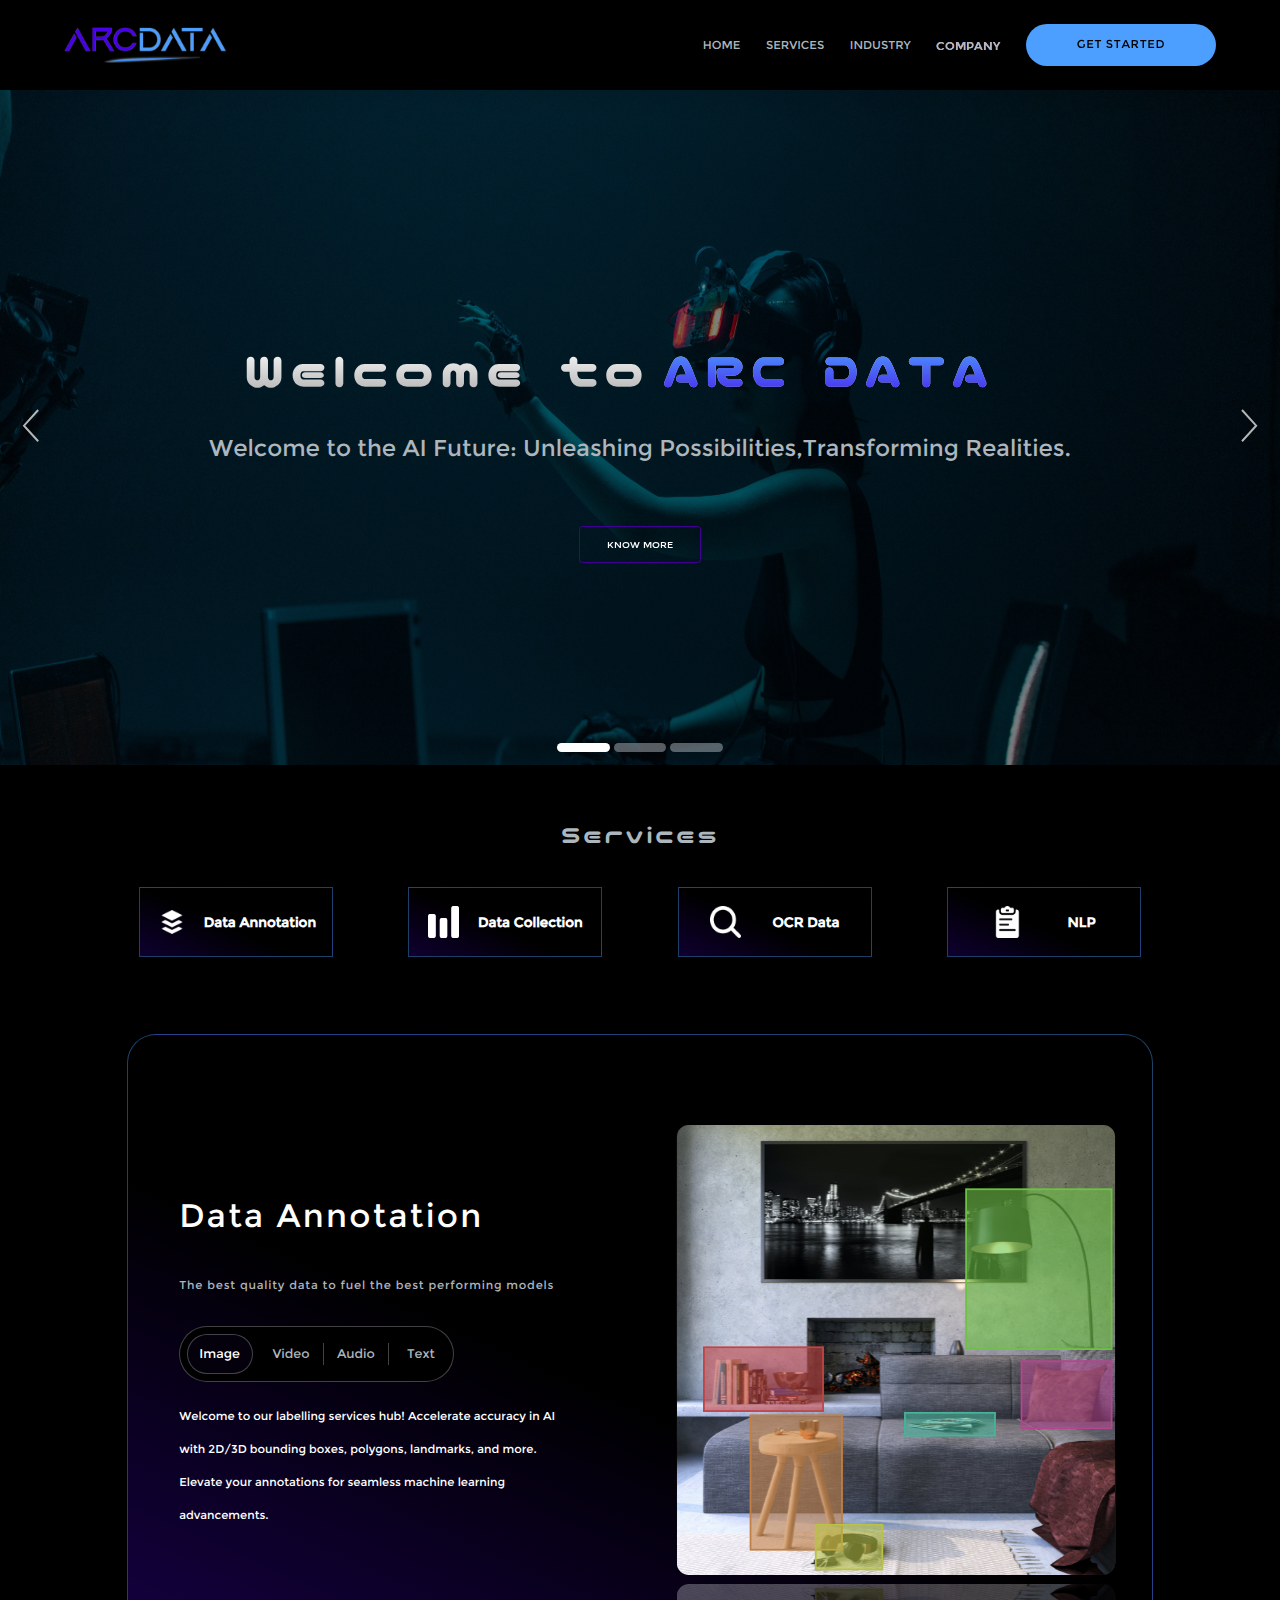
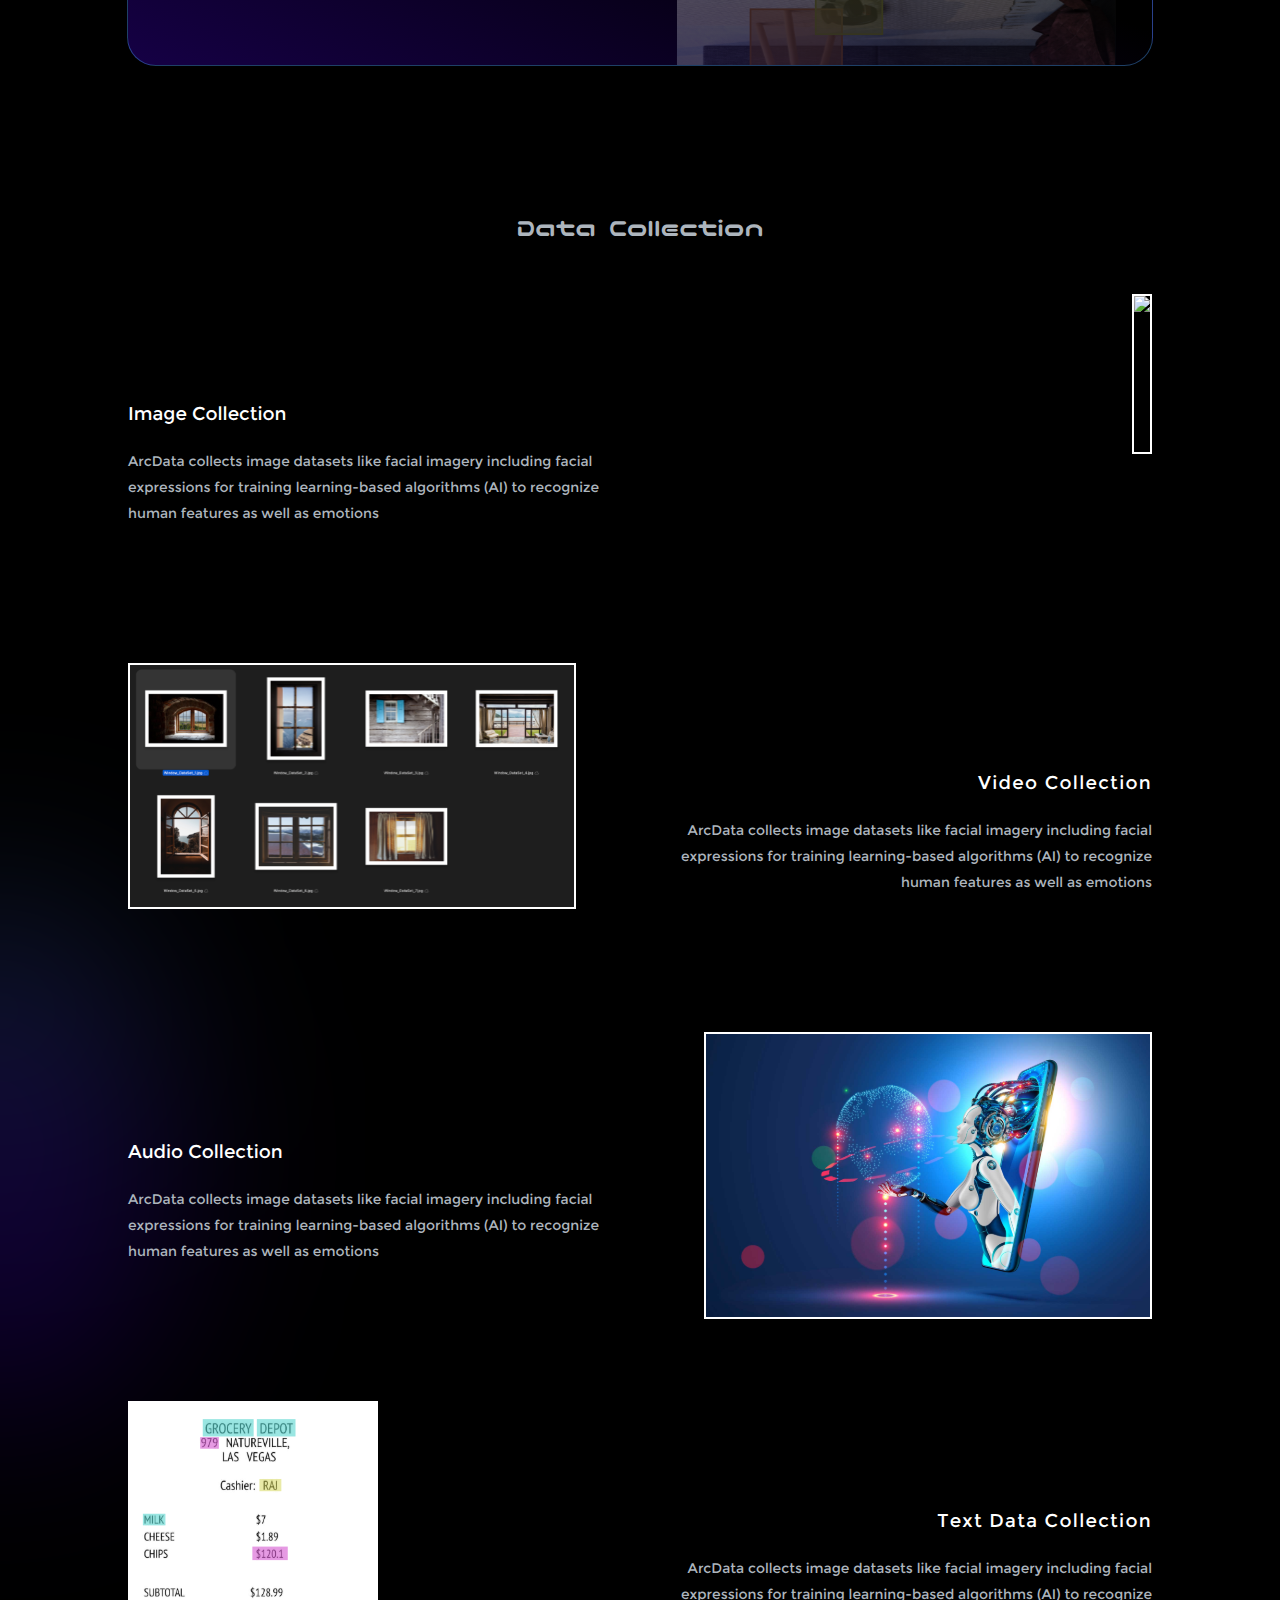
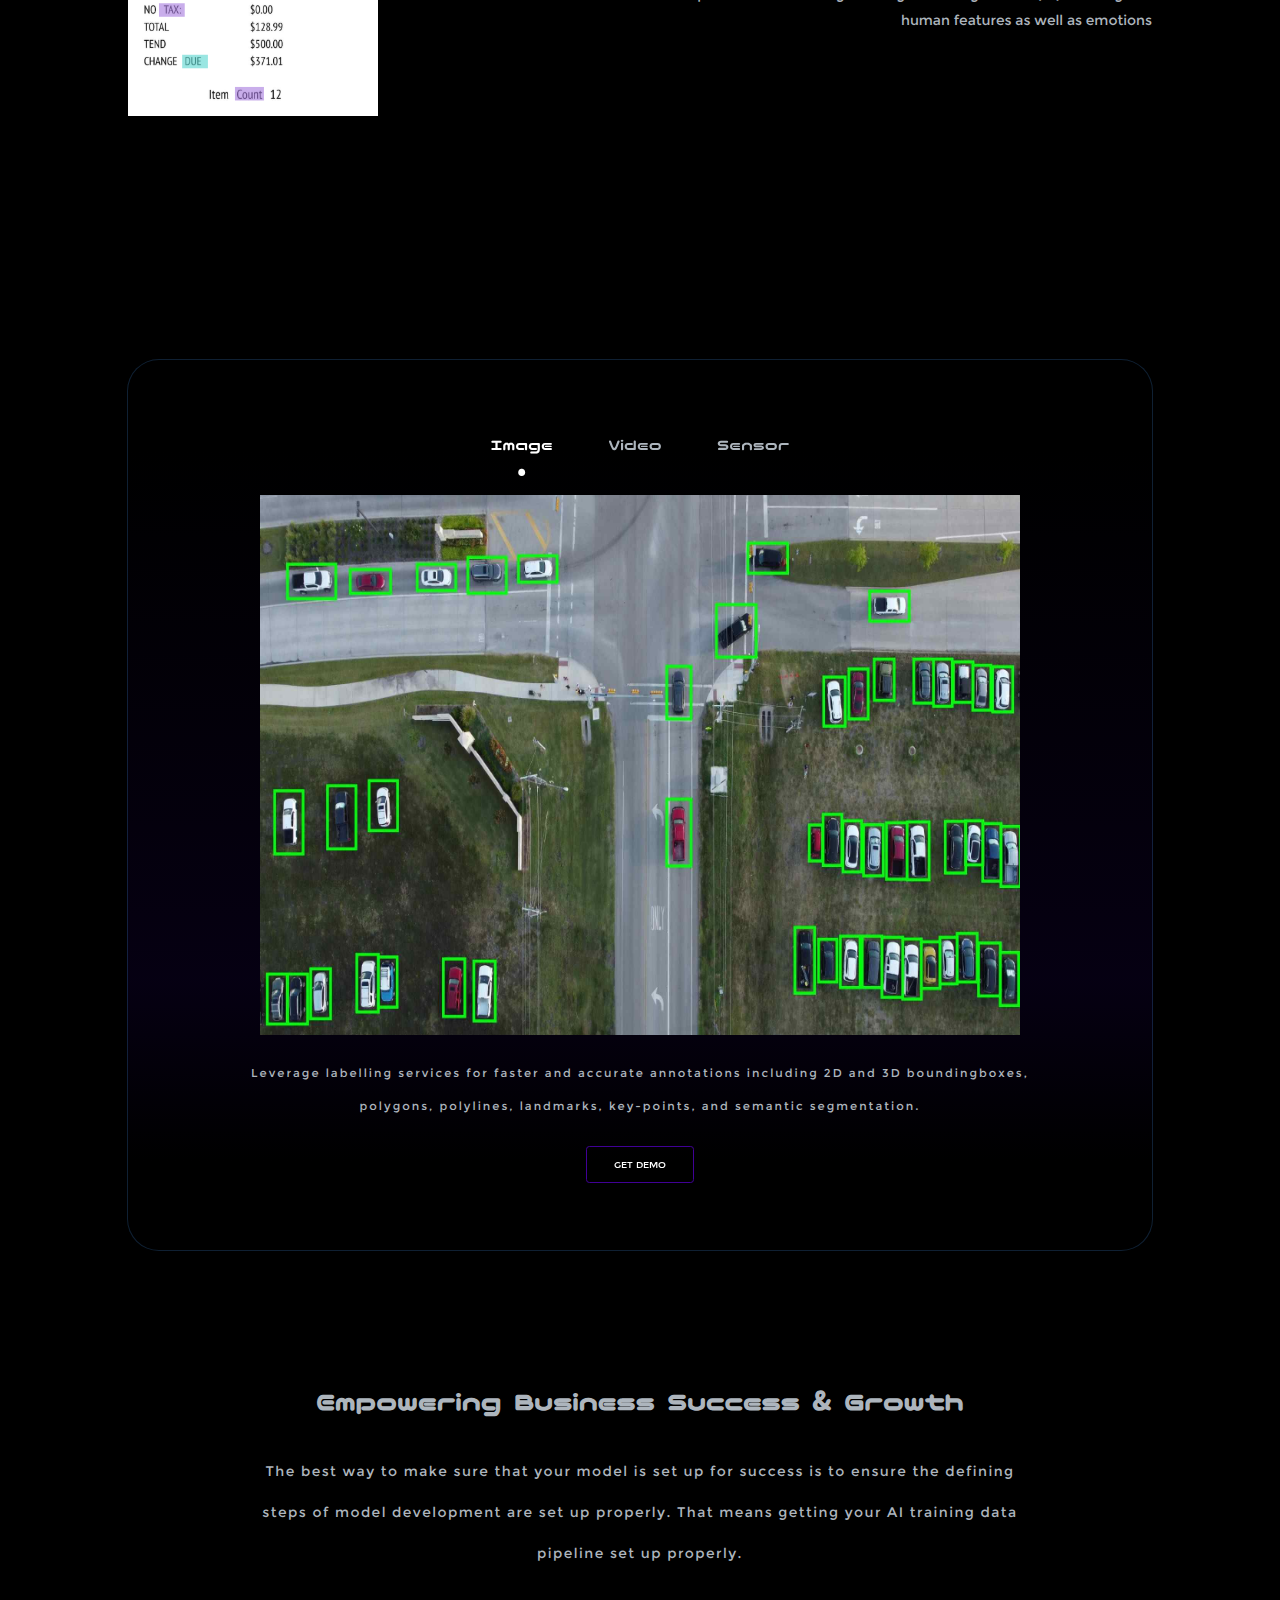
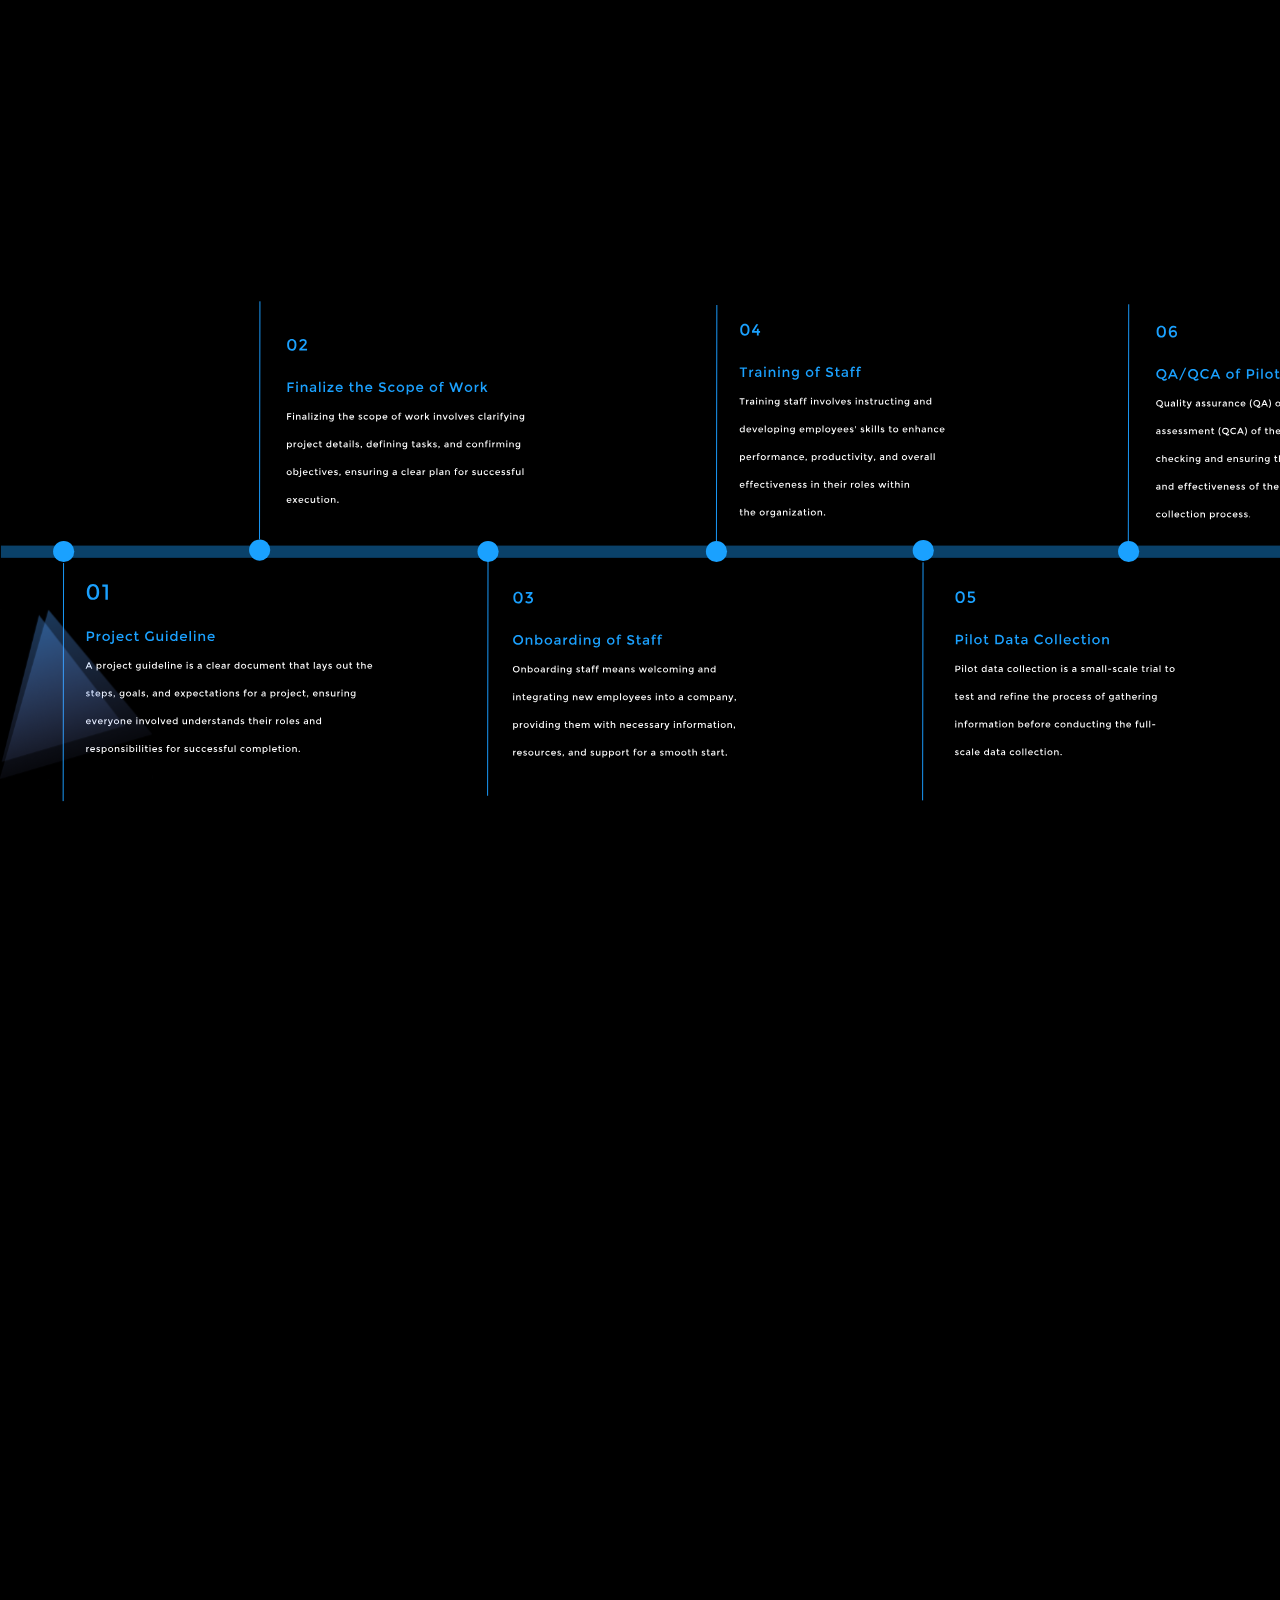
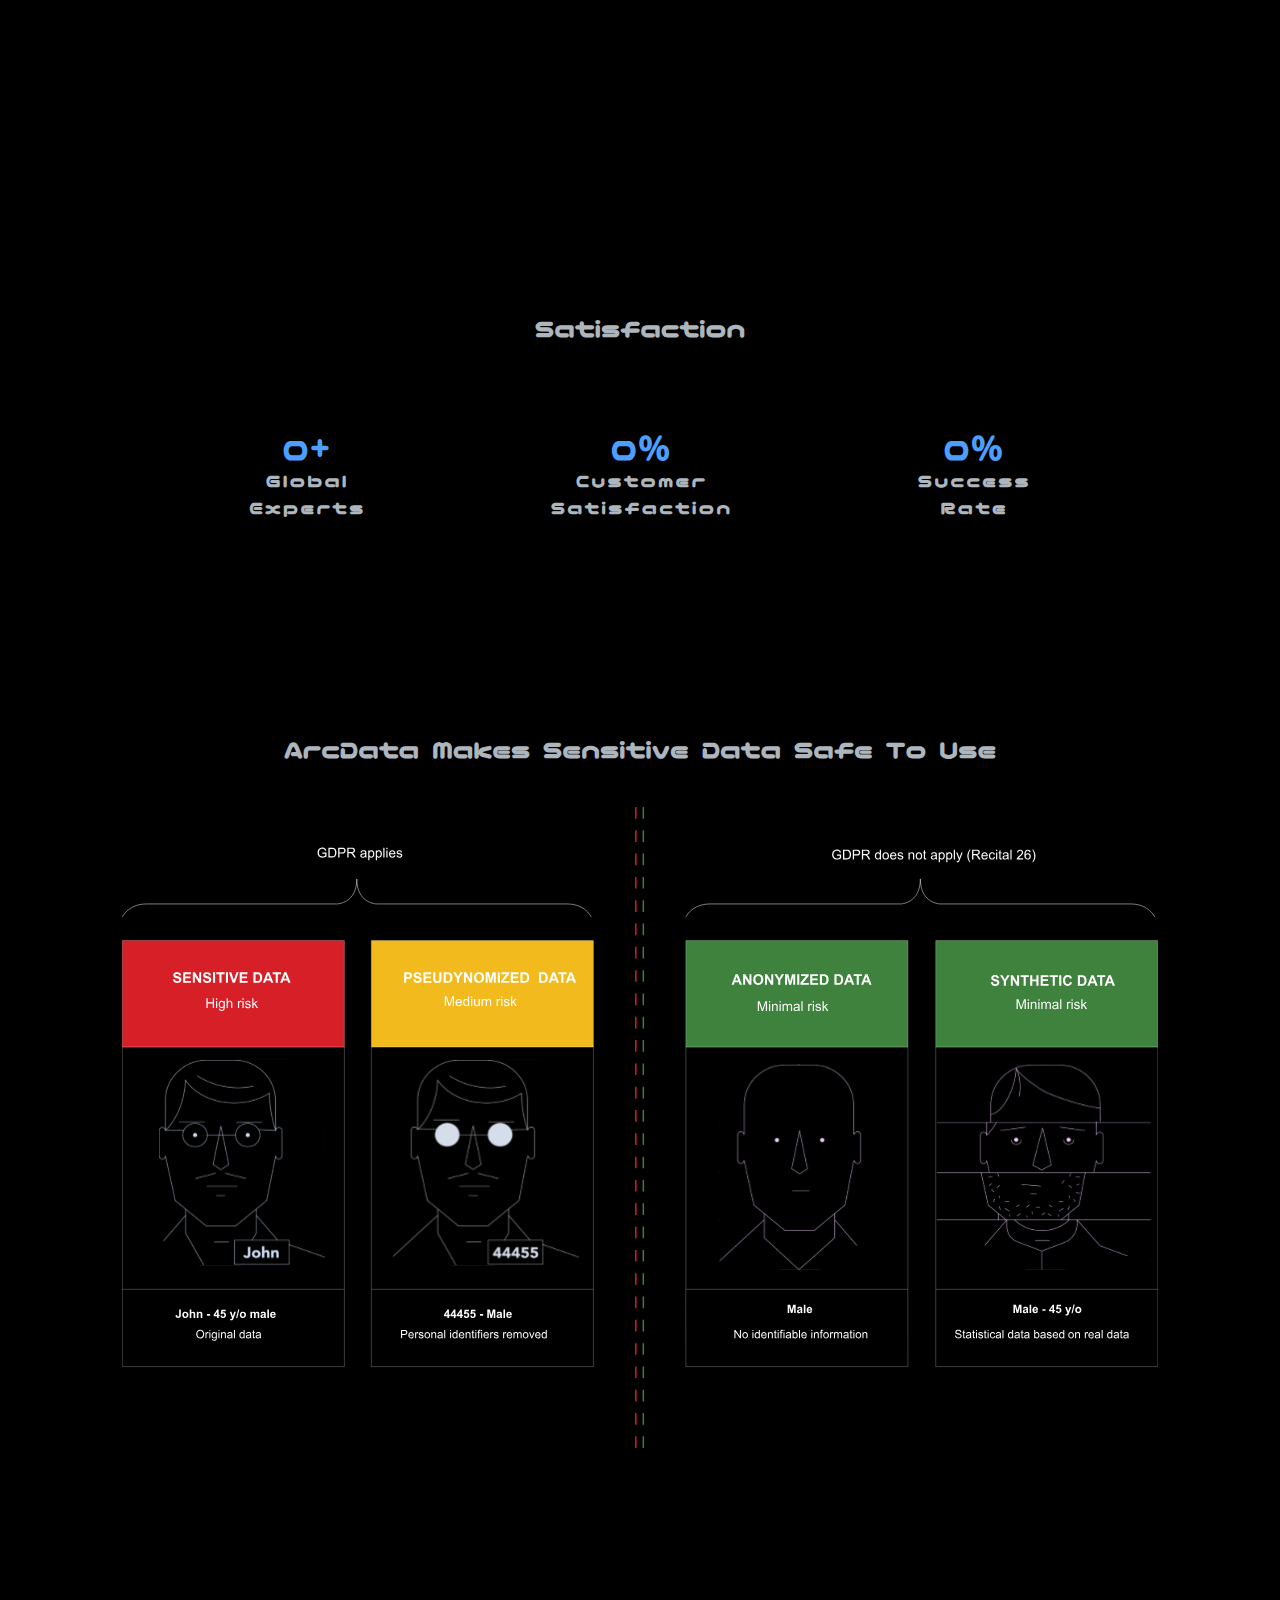
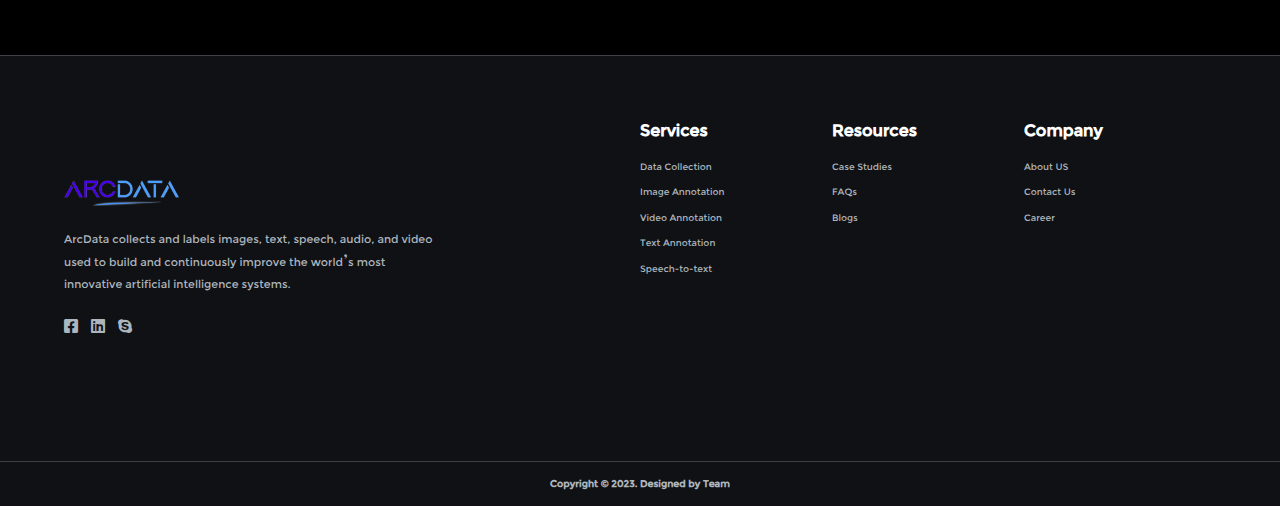
==== index.html @ 1f6e5e67 "finished responsive page" ====
<!DOCTYPE html>
<html lang="en">
<head>
    <meta charset="UTF-8">
    <meta name="viewport" content="width=device-width, initial-scale=1.0">
    <title>ArcData Technology -</title>
    <link rel="icon" type="image/x-icon" href="./assests/favicon.png">
    <script defer src="./file.js"></script>
    <!-- responsive styling -->
    <link rel="stylesheet" media="all and (max-device-width: 500px) and (orientation:portrait)" href="iphone-portrait.css" />
    <link rel="stylesheet" media="all and (max-device-width: 500px) and (orientation:landscape)" href="iphone-landscape.css" />
    <link rel="stylesheet" media="all and (max-device-width: 1024px) and (min-device-width: 501px) and (orientation:portrait)" href="ipad-portrait.css" />
    <link rel="stylesheet" media="all and (max-device-width: 1024px) and (min-device-width: 501px) and (orientation:landscape)" href="ipad-landscape.css" />
    <link rel="stylesheet" media="all and (max-device-width: 1024px) and (min-device-width: 501px) and (orientation:landscape)" href="./style2.css">
    <link rel="stylesheet" media="all and (min-device-width: 1025px)" href="./style.css">
    <link rel="stylesheet" media="all and (min-device-width: 1025px)" href="./style2.css">
    <link rel="stylesheet" href="https://cdnjs.cloudflare.com/ajax/libs/font-awesome/6.0.0/css/all.min.css">
    <link rel="stylesheet" href="https://cdnjs.cloudflare.com/ajax/libs/font-awesome/4.7.0/css/font-awesome.min.css">
    <link rel="stylesheet" href="https://cdnjs.cloudflare.com/ajax/libs/font-awesome/5.15.3/css/all.min.css">
</head>
<body>
    <div class="loader">
        <img src="./assests/favicon.png" alt="logo">       
    </div>
    <section class="hidden">
    <div class="navbar">
        <div class="navnav">
            <img src="./assests/logo.png" alt="logo">
            <div class="navlinks">
                <a class="undies" href="#">HOME</a>
                <a class="undies" href="./services.html">SERVICES</a>
                <a class="undies" href="./industries.html">INDUSTRY</a>
                <div class="dropdown"> 
                    <button class="undies">COMPANY</button>
                    <div class="dropdown-content">
                        
                        <div>
                            <div class="droptag1">
                                <img src="./assests/multiperson.svg" alt="">
                            </div>
                            <div class="droptag2">
                                <a href="./company.html">About Us</a>
                            </div>
                        </div>
                        <div>
                            <div class="droptag1">
                                <img src="./assests/telephone.svg" alt="">
                            </div>
                            <div class="droptag2">
                                <a href="./touch.html">Contact Us</a>
                            </div>
                        </div>
                    </div>
                </div>
                <a href="#" class="btn4 btn4--svg js-animated-button">
                    <span class="btn4--svg__label">GET STARTED</span>
                    <svg width="190" x="0px" y="0px" viewBox="0 0 60 60" enable-background="new 0 0 60 60" class="btn4--svg__circle">
                        <circle fill="#4C9FFF" cx="30" cy="30" r="28.7" class="js-discover-circle"></circle>
                    </svg>
                    <svg x="0px" y="0px" preserveaspectratio="none" viewBox="2 29.3 56.9 13.4" enable-background="new 2 29.3 56.9 13.4" width="190" class="btn4--svg__border">
                        <g id="Calque_2" class="btn4--svg__border--left js-discover-left-border">
                            <path fill="none" stroke="#53A3FF" stroke-width="0.5" stroke-miterlimit="1" d="M30.4,41.9H9c0,0-6.2-0.3-6.2-5.9S9,30.1,9,30.1h21.4"></path>
                        </g>
                        <g id="Calque_3" class="btn4--svg__border--right js-discover-right-border">
                            <path fill="none" stroke="#53A3FF" stroke-width="0.5" stroke-miterlimit="1" d="M30.4,41.9h21.5c0,0,6.1-0.4,6.1-5.9s-6-5.9-6-5.9H30.4"></path>
                        </g>
                    </svg>
                </a>
            </div>
            <div class="ham">
                <button class="hamburger">
                    <div class="bar"></div>
                </button>
            </div>
        </div>
    </div>   
    <nav class="mobile-nav">
        <a href="#">HOME</a>
        <a href="./services.html">SERVICES</a>
        <a href="./industries.html">INDUSTRY</a>
        <a href="./company.html">ABOUT US</a>
        <a href="./touch.html">CONTACT US</a>
    </nav>
    <div class="carsal">
        <div class="body1 body2 blud1">
            <div class="bd2leftt">
                <a class="prev" onclick="plusSlides(-1)"><img src="./assests/left.svg"></a>
            </div>
            <div class="cbody">
                <div class="bd1ccbody">
                    <h1> Welcome to 
                        <div class="ana">
                            <div>ARC DATA</div>
                            <div>Future AI</div>
                        </div>
                    </h1>
                    <h3>Welcome to the AI Future: Unleashing Possibilities,Transforming Realities.</h3>
                    <button class="btn btn1">KNOW MORE</button>
                </div>
                <div class="carind">
                    <div>
                        <div class="dot carindact" onclick="currentSlide(1)"></div>
                        <div class="dot" onclick="currentSlide(2)"></div>
                        <div class="dot" onclick="currentSlide(3)"></div>
                    </div>
                </div>
            </div>
            <div class="bd2right">
                <a class="prev" onclick="plusSlides(1)"><img src="./assests/right.svg"></a>
            </div>
        </div>
        <div class="body1 body2 blud2">
            <div class="bd2leftt">
                <a class="prev" onclick="plusSlides(-1)"><img src="./assests/left.svg"></a>
            </div>
            <div class="cbody">
                <div class="ccbody">
                    <div class="cccbody">
                        <h3>Empower Your AI Journey, </h3>
                        <h3>Precision in Training, </h3>
                        <h3>Excellence in Deployment.</h3>
                        <h5>Fueling Progress, Fueled by Data: <span>2000+ Unbiased Datasets</span> for Your AI Mastery.</h5>
                    </div>
                    <img src="./assests/i/BG.jpg" alt="acha" class="acha1">
                </div>
                <div class="carind">
                    <div>
                        <div class="dot" onclick="currentSlide(1)"></div>
                        <div class="dot carindact" onclick="currentSlide(2)"></div>
                        <div class="dot" onclick="currentSlide(3)"></div>
                    </div>
                </div>
            </div>
            <div class="bd2right">
                <a class="prev" onclick="plusSlides(1)"><img src="./assests/right.svg"></a>
            </div>
        </div>
        <div class="body1 body2 blud3">
            <div class="bd2leftt">
                <a class="prev" onclick="plusSlides(-1)"><img src="./assests/left.svg"></a>
            </div>
            <div class="cbody">
                <div class="ccbody">
                    <div class="cccbody">
                        <h3>Crafting Insight, One Annotation</h3>
                        <h3>at a Time: Unleash Human-Powered</h3>
                        <h3>Precision in Structured AI Datasets.</h3>
                        <h5>Precision Defined, <span>Expert Annotators Aligned:</span> Building Tomorrow's AI Excellence Today.</h5>
                    </div>
                    <video autoplay loop muted>
                        <source src="./assests/acha.mp4" type="video/mp4">
                    </video>
                </div>
                <div class="carind">
                    <div>
                        <div class="dot" onclick="currentSlide(1)"></div>
                        <div class="dot" onclick="currentSlide(2)"></div>
                        <div class="dot carindact" onclick="currentSlide(3)"></div>
                    </div>
                </div>
            </div>
            <div class="bd2right">
                <a class="prev" onclick="plusSlides(1)"><img src="./assests/right.svg"></a>
            </div>
        </div>
    </div>
    <div class="services">
        <h1>Services</h1>
        <br>
        <div class="serv">
            <div>
                <svg>
                    <rect></rect>
                </svg>
                <img src="./assests/Layers_fill.png" alt="charts">
                <h3>Data Annotation</h3>
            </div>
            <div>
                <svg>
                    <rect></rect>
                </svg>
                <img src="./assests/Charts.png" alt="charts">
                <h3>Data Collection</h3>
            </div>
            <div>
                <svg>
                    <rect></rect>
                </svg>
                <img src="./assests/Search.png" alt="charts">
                <h3>OCR Data</h3>
            </div>
            <div>
                <svg>
                    <rect></rect>
                </svg>
                <img src="./assests/Clipboard.png" alt="charts">
                <h3>NLP</h3>
            </div>
        </div>
    </div>
    <div class="lvd" >
        <div class="lavd" >
            <div class="lavdhalf">
                <div class="lavd-o">
                    <div>
                        <h3>Data Annotation</h3>
                        <p class="pl">The best quality data to fuel the best performing models</p>
                    </div>
                    <div class="butth">
                        <p onclick="butth(1)" class="butth1 butth-active">Image</p>
                        <p onclick="butth(2)" class="butth2" >Video</p>
                        <p onclick="butth(3)" class="butth3">Audio</p>
                        <p onclick="butth(4)" class="butth4 butthright">Text</p>
                    </div>
                    <div class="kal">
                        Welcome to our labelling services hub! Accelerate accuracy in AI with 2D/3D bounding boxes,
                        polygons, landmarks, and more. Elevate your annotations for seamless machine learning advancements.
                    </div>
                </div>
            </div>
            <div id="ex1" class="lavdotherhalf">
                <img id="ex1-layer" class="butthimg" src="./assests/Group 39.svg">
            </div>
        </div>
    </div>
    <div class="atd">
        <img src="./assests/design.svg" class="atdsvg">
        <div class="cont">
            <h1>Data Collection</h1>
            <br>
            <br>
            <br>
            <div>
                <div class="atd-img">
                    <h1>Image Collection</h1>
                    <p>ArcData collects image datasets like facial imagery including facial expressions for training learning-based algorithms (AI) to recognize human features as well as emotions</p>
                </div>
                <div class="contoverlay QQ">
                    <img src="./assests/sc2.svg">
                    <div class="content-details fadeIn-bottom">
                        <h3 class="content-title">Image Datasets</h3>
                        <p class="content-text">Collection of all the images</p>
                    </div>
                </div>
            </div>
            <br>
            <br>
            <br>
            <div class="eve">
                <div class="contoverlay">
                    <img src="./assests/sc1.svg">
                    <div class="content-details ">
                        <h3 class="content-title">Video Datasets</h3>
                        <p class="content-text">Collection of all the Videos</p>
                    </div>
                </div>
                <div class="atd-img">
                    <h1 class="rih">Video Collection</h1>
                    <p class="rip">ArcData collects image datasets like facial imagery including facial expressions for training learning-based algorithms (AI) to recognize human features as well as emotions</p>
                </div>
            </div>
            <br>
            <br>
            <br>
            <div>
                <div class="atd-img">
                    <h1>Audio Collection</h1>
                    <p>ArcData collects image datasets like facial imagery including facial expressions for training learning-based algorithms (AI) to recognize human features as well as emotions</p>
                </div>
                <div class="contoverlay QQ">
                    <img src="./assests/NLP 1.svg">
                    <div class="content-details fadeIn-bottom">
                        <h3 class="content-title">Audio Datasets</h3>
                        <p class="content-text">Collection of transcript of Audios</p>
                    </div>
                </div>
            </div>
            <br>
            <br>
            <br>
            <div class="eve">
                <div class="contoverlay">
                    <img src="./assests/Group 40.svg">
                    <div class="content-details">
                        <h3 class="content-title">Text Collection Datasets</h3>
                        <p class="content-text">Collection of Text Data</p>
                    </div>
                </div>
                <div class="atd-img">
                    <h1 class="rih">Text Data Collection</h1>
                    <p class="rip">ArcData collects image datasets like facial imagery including facial expressions for training learning-based algorithms (AI) to recognize human features as well as emotions</p>
                </div>
            </div>
        </div>
    </div>
    <div class="ivs">
        <div class="ivscont">
            <div class="nav">
                <div>
                    <a class="q1 active" onclick="oh(1)">Image</a>
                    <h1 class="qq1 active" onclick="oh(1)">.</h1>
                </div>
                <div>
                    <a class="q2" onclick="oh(2)">Video</a>
                    <h1 class="qq2" onclick="oh(1)">.</h1>
                </div>
                <div>
                    <a class="q3" onclick="oh(3)">Sensor</a>
                    <h1 class="qq3" onclick="oh(1)">.</h1>
                </div>
            </div>
            <div class="ld">
                <div class="lddiv">
                    <div class="lds-ripple"><div></div><div></div></div>
                </div>
                <img class="oho" src="./assests/i/image.jpg" alt="ivs">
            </div>
            <p class="p1" >Leverage labelling services for faster and accurate annotations including 2D and 3D boundingboxes, polygons, polylines, landmarks, key-points, and semantic segmentation.</p>
            <button class="btn btn1 gbtn">Get Demo</button>
        </div>
    </div>
    <div class="ebsg">
        <div class="ebsgcont">
            <h1>Empowering Business Success & Growth</h1>
            <br>
            <br>
            <p>The best way to make sure that your model is set up for success is to ensure the defining steps of model development are set up properly. That means getting your AI training data pipeline set up properly.</p>
        </div>
    </div>
    </section>
    <div class="verscr hidden">
        <div class="line"></div>
    </div>
    <div class="scroll_container hidden">
      <div class="sticky_wrap">
        <div class="horizontal_scroll">
          <div class="scroll_contents red">
          </div>
        </div>
      </div>
    </div>
    <section class="hidden">
        <div class="number">
            <h1>Satisfaction</h1>
            <div class="num">
                <div>
                    <h1><span data-target="3000" class="count">0</span>+</h1>
                    <h3>Global</h3>
                    <h3>Experts</h3>
                </div>
                <div>
                    <h1><span data-target="100" class="count">0</span>%</h1>
                    <h3>Customer</h3>
                    <h3>Satisfaction</h3>
                </div>
                <div>
                    <h1><span data-target="98" class="count">0</span>%</h1>
                    <h3>Success</h3>
                    <h3>Rate</h3>
                </div>
            </div>
        </div>
        <div class="amsds">
            <div>
                <h1>ArcData Makes Sensitive Data Safe To Use</h1>
                <div class="amsdscont">
                    <img src="./assests/Front-page-datamen 1.svg">
                </div>
            </div>
        </div>
        <div class="footer">
            <div class="fcont">
                <div class="ftop">
                    <div class="ftop1">
                        <img src="./assests/logo.png" alt="logo">
                        <p>ArcData collects and labels images, text, speech, audio, and video used to build and continuously improve the world’s most innovative artificial intelligence systems.</p>
                        <div class="iconcont">
                            <a href="#" class="social-button social-button--facebook" aria-label="Facebook">
                                <i class="fab fa-facebook-square"></i>
                              </a>
                              <a href="#" class="social-button social-button--linkedin" aria-label="LinkedIn">
                                <i class="fa-brands fa-linkedin"></i>
                              </a>
                              <a href="#" class="social-button social-button--skype" aria-label="Skype">
                                <i class="fab fa-skype"></i>
                              </a>
                        </div>
                    </div>
                    <div class="ftop2">
                        <div>
                            <h1>Services</h1>
                            <a href="#">Data Collection</a>
                            <a href="#">Image Annotation</a>
                            <a href="#">Video Annotation</a>
                            <a href="#">Text Annotation</a>
                            <a href="#">Speech-to-text</a>
                            
                        </div>
                        <div>
                            <h1>Resources</h1>
                            <a href="#">Case Studies</a>
                            <a href="#">FAQs</a>
                            <a href="#">Blogs</a>
                        </div>
                        <div>
                            <h1>Company</h1>
                            <a href="#">About US</a>
                            <a href="#">Contact Us</a>
                            <a href="#">Career</a>
                        </div>
                    </div>
                </div>
            </div>
            <div class="fbot">
                <h5>Copyright © 2023. Designed by Team</h5>
            </div>
        </div>
    </section>
</body>
</html>
---- iphone-portrait.css ----
@font-face {
    font-family: nico;
    src: url("./assests/Nico/NicoMoji-Regular.ttf");
}
@font-face {
    font-family: nats;
    src: url("./assests/nats/NATS-Regular.ttf");
}
*{
    padding: 0;
    margin: 0;
}



.hidden{
    display: none !important;
}
.loader{
    height: 100vh;
    width: 100%;
    margin: 0;
    padding: 0;
    border: none;
    display: flex;
    justify-content: center;
    align-items: center;
}
.loader > img{
    max-width: 5vh;
    max-width: 5vw;
    animation: rotate 2s infinite linear;
    transform-style: preserve-3d;
}
@keyframes rotate {
    0% { transform: translateZ(-50px) rotateY(0deg);}
    100% { transform: translateZ(-50px) rotateY(360deg);}
}



body{
    padding: 0;
    margin: 0;
    background-color: #000000;
}
.navbar{
    width: 100%;
    height: 10vh;
    display: flex;
    justify-content: center;
    align-items: center;
}
.navnav{
    display: flex;
    justify-content: space-between;
    align-items: center;
    width: 90%;
    height: 10vh;
    overflow: hidden;
}
.navnav img{
    height: 3vh;
}
.navlinks{
    height: 100%;
    display: flex;
    justify-content: center;
    align-items: center;
    display: none;
}

.navlinks a {
    float: left;
    color: #adb5bd;
    text-align: center;
    margin-left: 2vw;
    text-decoration: none;
    font-family: nats;
    cursor: pointer;
    font-size: 1rem;
}
.dropdown button{
    color: #adb5bd;
    text-align: center;
    margin-left: 2vw;
    text-decoration: none;
    font-family: nats;
    cursor: pointer;
    border: none;
    font-size: 1rem;
    font-weight: 100;
}
.undies{
    position: relative;
    background-image: linear-gradient(#FFFFFF,#FFFFFF) !important;
    background-size: 0% 100%;
    background-repeat: no-repeat;
    background-clip: text;
    background-position: right;
    transition: background-size 0.3s ease-in-out;
}
.undies:hover{
    color: #FFFFFF;
    background-position: left;
    background-size: 100% 100%;
}
.dropdown {
    position: relative;
    display: inline-block !important;
}
.dropdown-content {
    display: none !important;
    position: absolute !important;
    min-width: 10vw;
    max-width: 10vw;
    width: 10vw;
    margin-left: -1vw;
    z-index: 1;
    border-radius: 20px;
    background-color: #0E0E0E;
    color: rgb(16, 16, 16);
    font-family: Cambria, Cochin, Georgia, Times, 'Times New Roman', serif;
    border: 0.05px solid rgba(136, 136, 136,0.3);
}
.dropdown-content a {
    color: rgb(112, 111, 111);
    padding: 12px 16px;
    text-decoration: none;
    display: block;
    transition: color,font-size 0.2s linear;
    margin-left: 0vw;
    font-size: 0.8rem !important;
}
.dropdown-content a:hover{
    color:#4C9FFF;
    font-size: 1rem !important;
  }
.dropdown:hover .dropdown-content {
    display: flex !important;
    flex-direction: column;
}

.ham{
    height: 100%;
    display: flex;
    justify-content: center;
    align-items: center;
    flex-direction: column;
    width:25px;
}
.hamburger{
    display: block;
    width: 25px;
    height: 35px;
    cursor: pointer;

    background: none;
    appearance: none;
    outline: none;
    border: none;
}
.hamburger .bar, .hamburger:after, .hamburger:before {
	content: '';
	display: block;
	width: 100%;
	height: 2.5px;
	background-color: #FFF;
	margin: 6px 0px;
    border-radius: 5px;
	transition: 0.4s;
}
.hamburger.is-active:before {
	transform: rotate(-45deg) translate(-4px, 3px);
}
.hamburger.is-active:after {
	transform: rotate(45deg) translate(-9px, -8px);
}
.hamburger.is-active .bar {
	opacity: 0;
}




.mobile-nav {
    z-index: 100000;
	position: fixed;
	top: 10vh;
	left: 100%;
	width: 100%;
	min-height: 100vh;
	display: block;
	background-color: #12002F;
	padding-top: 10vh;
	transition: 0.4s;
}
.mobile-nav.is-active {
	left: 0;
}
.mobile-nav a {
	display: block;
	width: 100%;
	max-width: 200px;
	margin: 0 auto 16px;
	text-align: center;
	padding: 12px 16px;
	background-color: #1f103F;
    font-family: nats;
	color: #FFF;
	text-decoration: none;
}

.mobile-nav a:hover {
	background-color: #24104f;
}
.comh1{
    width: 100%;
    color: white;
    font-family: nico;
    height: 5vh;
    text-align: center;
    display: flex;
    justify-content: center;
    align-items: center;
}
.comdiv{
    display: flex;
    justify-content: center;
    align-items: center;
    flex-direction: column;
}
.comdiv a{
	display: block;
	width: 80%;
	max-width: 150px;
	margin: 0 auto 12px;
	text-align: center;
	padding: 8px 12px;
	background-color: #1f103F;
    font-family: nats;
	color: #FFF;
	text-decoration: none;
}


.carsal{
    height: 35vh;
    width: 100%;
    max-width: 100%;
    display: flex;
    justify-content: center;
    align-items: center;
}
.body1{
    background-repeat: no-repeat;
    background-position: top;
    background-size: 150% 125%;
    display: flex;
    flex-direction: column;
    justify-content: flex-end;
    align-items: center;
    height: 35vh;
    width: 100%;
    display: none;
    animation: fadein 0.75s linear forwards;
}
@keyframes fadein{
    from {
        opacity: 0;
    }
    to{
        opacity: 1;
    }
}
.bd1ccbody{
    width: 100%;
    height: 35vh;
    display: flex;
    justify-content: flex-end;
    align-items: center;
    flex-direction: column;
}
.bd1ccbody h3{
    text-align: center;
    color: #adb5bd;
    font-weight: 50;
    font-family: nats;
    font-size: 1em;
    margin-bottom:2.5vh;
    line-height: 2.5vh;
}
.bd1ccbody h1{
    background: -webkit-linear-gradient(#FFFFFF, #979696);
    -webkit-background-clip: text;
    -webkit-text-fill-color: transparent !important;
    font-family: nico;
    font-size: 1em;
    display: flex;
    justify-content: center;
    height:2.5vh;
    margin-bottom: 3vh;
}
.body2{
    display: flex;
    flex-direction: row;
    justify-content: center;
    align-items: center;
    height: 35vh;
    width: 100%;
}
.bd2leftt,.bd2right{
    height: 100%;
    width: 5%;
    display: flex;
    justify-content: center;
    align-items: center;
    display: none;
}
.blud1{
    background-image: linear-gradient(rgba(0, 0, 0, 0.5), rgba(0, 0, 0, 0.5)),url("./assests/bg2.jpg") !important;
}
.blud2{
    background-image: linear-gradient(rgba(0, 0, 0, 0.5), rgba(0, 0, 0, 0.5)) !important;
}
.blud3{
    background-image: linear-gradient(rgba(0, 0, 0, 0.5), rgba(0, 0, 0, 0.5)) !important;
}
.cbody{
    height: 100%;
    width: 95%;
    max-width: 95%;
    overflow: hidden;
    display: flex;
    justify-content: center;
    align-items: center;
    flex-direction: column;
}
.ccbody{
    width: 95%;
    height: 65vh;
    display: flex;
    justify-content: space-between;
    align-items: center;
}
.ccbody > video{
    height: 15vh;
    aspect-ratio: 1.5;
}
.cccbody > h3{
    font-weight: 50;
    font-family: nats;
    font-size: 1em;
    line-height: 2.5vh;
    background: -webkit-linear-gradient(#FFFFFF, #FFFFFF);
    -webkit-background-clip: text;
    -webkit-text-fill-color: transparent !important;
    text-align: left !important;
}
.cccbody > h5{
    margin-top: 1vh;
    font-weight: 50;
    font-family: nats;
    font-size: 0.8em;
    line-height: 2vh;
    background: -webkit-linear-gradient(#FFFFFF, #FFFFFF);
    -webkit-background-clip: text;
    -webkit-text-fill-color: transparent !important;
    text-align: left !important;
}
.cccbody > h5 > span{
    background: -webkit-linear-gradient(#53A3FF, #53A3FF);
    -webkit-background-clip: text;
    -webkit-text-fill-color: transparent !important;
}
.acha{
    max-width: 100vh;
}

.acha1{
    width: 35vw;
    max-width: 35vw;
    opacity: 0.8;
    filter: drop-shadow(6px 6px 17.5px #3F779F);
    animation: shake 2s linear infinite;
    transform-origin: center;
}
@keyframes shake {
    0%{ transform: translateY(-2vh);
    }
    50%{ transform: translateY(0vh);
    }
    100%{ transform: translateY(-2vh);
    }
}
.carbtn{
    width: 97.5%;
    height: 5vh;
    display: flex;
    justify-content: space-between;
    align-items: center;
    margin-bottom: 5vh;
}
.prev{
    opacity: 0.7;
}
.body1 h1 div div{
    margin: 0;
    padding: 0;
    height: 2.5vh;
    background: -webkit-linear-gradient(90deg,#4800EA, #4C9FFF);
    -webkit-background-clip: text;
    -webkit-text-fill-color: transparent !important;
}
.ana{
    overflow: hidden;
    margin: 0;
    padding: 0;
    margin-left: 1vw !important;
    height: 2.5vh;
}
.ana div:first-child {
    animation: text-animation 8s infinite;
}
@keyframes text-animation {
    0% {margin-top: 0vh;}
    15% {margin-top: 0vh;}
    35% {margin-top: -2.5vh;}
    65% {margin-top: -2.5vh;}
    85% {margin-top: 0vh;}
    100% {margin-top: 0vh;}
}
.btn{
    position: relative;
    display: block;
    color: white;
    font-family: nats;
    font-weight: 500;
    text-decoration: none;
    border: 0.125em solid #400096;
    background-color: #400096 !important;
    padding: 0em 0.5em;
    text-transform: uppercase;
    overflow: hidden;
    z-index: 1000;
    transition: 1s all ease;
    background-color: transparent;
    border-radius: 0.25em;
    cursor: pointer;
}
.carind{
    height: 5vh;
    width: 100%;
    display: flex;
    justify-content: center;
    align-items: center;
}
.carind div{
    height: 70%;
    width: 30%;
    display: flex;
    justify-content: space-evenly;
    align-items: flex-end;
}
.carind div div{
    height: 0.75vh;
    width: 25%;
    border-radius: 2em;
    background-color: #adb5bd;
    opacity: 0.5;
}
.carindact{
    background-color: #FFFFFF !important;
    opacity: 1 !important;
}



.services{
    margin-top: 2.5vh;
    height: 30vh;
    width: 100%;
    display: flex;
    justify-content: center;
    align-items: center;
    flex-direction: column;
    /* display: none; */
}
.services h1{
    color: #adb5bd;
    font-family: nico;
    font-size: 1em;
}
.serv{
    height: 20vh;
    width: 90%;
    display: flex;
    justify-content: space-evenly;
    align-items: center;
    flex-wrap: wrap;
}
.serv div{
    position: relative;
    height: 7.5vh;
    width: 35vw;
    /* border: 0.1em solid #4C9FFF; */
    border-radius: 0.25em;
    display: flex;
    justify-content: space-evenly;
    align-items: center;
    flex-direction: row;
    /* background-color: rgba(64,0,150,0.5); */
    background: linear-gradient(rgba(0, 0, 0, 1) 50%, rgba(72, 0, 234, 0.2091430322128851) 100%);
    border: 0.3px solid rgba(76, 160, 255, 0.4);
}
.serv div svg, .serv div svg rect{
    position: absolute;
    top: -1px;
    left: -1px;
    height: calc(7.5vh + 2px);
    width: calc(35vw + 2px);
    fill: transparent;
    border-radius: 0.25em;
    box-shadow: 3px 2px 20px 1px rgba(159, 37, 220, 0.2);
}
.serv div svg rect{
    stroke-width: 3;
    stroke: #4C9FFF;
    stroke-dasharray: 0,600;
    animation: animaterev 1s linear forwards;
    border-radius: 0.25em;
    
}
.serv div svg rect:hover{
    animation: animate 1s linear forwards;
}
@keyframes animate {
    0%{
        stroke-dasharray: 0,600;
        stroke-dashoffset: 600;
    }
    100%{
        stroke-dasharray: 600,0;
        stroke-dashoffset: 0;
    }
}
@keyframes animaterev {
    0%{
        stroke-dasharray: 600,0;
        stroke-dashoffset: 0;
    }
    100%{
        stroke-dasharray: 0,600;
        stroke-dashoffset: 600;
    }
}
.serv div img{
    height: 2.5vh;
    width: 2.5vh;
}
.serv div h3{
    color: #FFFFFF;
    font-family: nats;
    font-size: 0.75em;
}
::-webkit-scrollbar {
    width: 0.5vw;
}  
::-webkit-scrollbar-track {
    background: #000000; 
}
::-webkit-scrollbar-thumb {
    border-radius: 0.5vw;
    background: darkgrey;
}



.lvd{
    height:65vh;
    width: 100%;
    display: flex;
    justify-content: center;
    align-items: center;
    /* display: none; */
}
.lavd{
    height: 65vh;
    width: 90%;
    display: flex;
    justify-content: center;
    align-items: center;
    flex-direction: column;
    border: 1px solid rgba(76, 160, 255, 0.4);
    border-radius: 1.8em;
    background: linear-gradient(rgba(0, 0, 0, 1) 10%, rgba(72, 0, 234, 0.15) 70%, rgba(0, 0, 0, 1) 90%, rgba(0, 0, 0, 1) 100%);
    box-shadow: 2px 4px 20px 1px rgba(159, 37, 220, 0.15);
    /* filter: drop-shadow(0.03vh 0.03vh 0.9vh #a26cff); */
}

.lavd div h3{
    color: #FFFFFF;
    font-family: nats;
    font-weight: 100;
    letter-spacing: 0.05em;
    font-size: 3vh;
    text-align: center;
    padding-top: 2rem;
}

.lavd-o{
    display: flex;
    align-items: center;
    flex-direction: column;
    
}
.lavdhalf{
    width: 100%;
    height: 100%;
    display: flex;
    justify-content: center;
    align-items: center;
    flex-direction: column;
}
.lavdotherhalf{
    width: 100%;
    height: 100%;
    display: flex;
    justify-content: center;
    align-items: center;
    flex-direction: column;
    overflow: hidden;
}
.lavdotherhalf img{
    width: 35vh;
    aspect-ratio: 16/9;
    -webkit-box-reflect: below 1vh linear-gradient( rgba(0,0,0,0), rgba(0,0,0,0.3));
    
}
.kal{
    text-align: center;
    color: rgb(212, 208, 208);
    display: flex;
    width: 85%;
    padding-top: 3vh;
    line-height: 2.1vh;
    font-family: nats;
    font-size: 0.79em;
}
.pl{
    color: #adb5bd;
    font-family: nats;
    font-weight: 100;
    font-size: 0.8em;
    text-align: center;
    border-radius: 0.5em;
    line-height: 5vh;
    z-index: 100;
}

.butth{
    height: 6vh;
    min-height: 6vh;
    width: 80%;
    margin-top: 2vh;
    overflow: hidden;
    background-color:#000000;
    border: 0.8px solid rgba(218, 218, 218,0.3);
    border-radius: 3em;
    display: flex;
    justify-content: center;
    align-items: center;
    flex-direction: row !important;
    flex-wrap: wrap;

    
}
.butthright{
    border: none !important;
}
.butth p{
    padding-right: 0.5vw;
    padding-left: 0.5vw;
    color: #adb5bd;
    width:15vw;
    font-family: nats;
    font-size: 0.7rem;
    cursor: pointer;
    text-align: center;
    line-height: 2.5vh;
    border-right: 0.1px solid rgba(218, 218, 218,0.3);
    transition-property: transform;
    transition: all 0.3s cubic-bezier(0.4, 0, 0.2, 1);
    
}
.butth p:hover{
    color: #fff;
}
.butth-active{
    margin-left: 0.5vw;
    margin-right: 0.5vw;
    border-radius: 2rem;
    border: none !important;
    border: 0.8px solid rgba(218, 218, 218,0.3) !important;
    background-color: rgba(72, 0, 234,0.05);
    color: white !important;
    padding-top: 0.5rem;
    padding-bottom: 0.5rem;
    position: relative;  
}



.atd{
    margin-top: 5vh;
    width: 100%;
    height:175vh;
    display: flex;
    justify-content: center;
    align-items: center;
}
.atdsvg{
    width: 100%;
    max-width: 100%;
    position: absolute;
    margin-left: -100%;
    margin-bottom: -30%;
    z-index: -1;
}

.cont{
    width: 90%;
    display: flex;
    justify-content: center;
    align-items: center;
    flex-direction: column;
}
.cont h1{
    color: #adb5bd;
    font-family: nico;
    font-weight: 100;
    font-size: 1em;
}
.cont div{
    height: 35vh;
    display: flex;
    flex-direction: column-reverse;
    justify-content: space-evenly;
    align-items: center;
    width: 100%;
}
.eve{
    flex-direction: column !important;
}
.cont div img{
    border: 2px solid #fff;
    max-height: 15vh;
    height: 15vh;
}
.cont div div{
    text-align: center;
    max-height: 35vh;
    display: flex;
    flex-direction: column;
    align-items: flex-start;
    justify-content: center;
    width: 100%;
}
.cont div div h1{
    width: 100%;
    color: #FFFFFF;
    font-family: nats;
    letter-spacing: 0.1vw;
    font-weight: 100;
    line-height: 5vh;
    font-size: 0.8rem;
}
.cont div div p{
    width: 100%;
    color: #adb5bd;
    font-family: nats;
    letter-spacing: 0.1vw;
    font-size: 0.7rem;
    font-weight: 100;

}
.contoverlay img{
    max-height: calc(15vh - 4px) !important;
}
.contoverlay{
    overflow: hidden;
    display: flex !important;
    justify-content: center !important;
    align-items:center !important;
}
.content-details{
    width: 100% !important;
    background-image: linear-gradient(#00000063,#000000);
    /* border-bottom: 2px solid #fff; */
    display: flex !important;
    justify-content: center !important;
    align-items: flex-start !important;
    opacity: 0;
    transition: 0.5s linear;
    display: none !important;
}
.fadeIn-bottom{
    display: none !important;
}
.rih{width: 100%;
    color: #FFFFFF;
    font-family: nats;
    letter-spacing: 0.1vw;
    font-weight: 100;
    text-align: center;
}
.rip{
    width: 100%;
    color: #adb5bd;
    font-family: nats;
    letter-spacing: 0.1vw;
    font-size: 3vh;
    text-align: center;
}



.ivs{
    width: 100%;
    height: 75vh;
    display: flex;
    justify-content: center;
    align-items: center;
    
}
.ivscont{
    width: 90%;
    height: max-content;
    display: flex;
    justify-content: center;
    align-items: center;
    flex-direction: column;
    border: 1px solid rgba(76, 160, 255, 0.4);
    background: linear-gradient(rgba(0, 0, 0, 1) 10%, rgba(72, 0, 234, 0.2091430322128851) 70%, rgba(0, 0, 0, 1) 90%, rgba(0, 0, 0, 1) 100%);
    border-radius: 2em;
    box-shadow: 3px 7px 20px 1px rgba(159, 37, 220, 0.2);
    /* filter: drop-shadow(0.03vh 0.03vh 0.3vh #5d00ff); */
}
.ivscont .nav{
    width: 100%;
    display: flex;
    justify-content: space-evenly;
    align-items: center;
    height: 10vh;
    margin-top: 5vh;
}
.ivscont .nav div{
    display: flex;
    justify-content: center;
    align-items: center;
    flex-direction: column;
}
.ivscont .nav div a{
    text-decoration: none;
    color: #adb5bd;
    font-family: nico;
    line-height: 3vh;
    font-size: 0.8em;
    cursor: default;
    z-index: 1000;
}
.ivscont .nav div h1{
    color: transparent;
    font-family: nico;
    line-height: 1vh;
    font-size: 0.8em;
    cursor: default;
    z-index: 100;
}
.ivscont .nav div .active{
    color: #FFFFFF;
}
.ld img{
    width: 100%;
    max-width: 100%;
    min-width: 100%;
    height: 100%;
    max-height: 100%;
    min-height: 100%;
}
.ld{
    display: flex;
    justify-content: center;
    align-items: center;
    width: max-content;
    height: max-content;
    height: 25vh;
    max-height: 25vh;
    min-height: 25vh;
    width: calc(60vw - 8px);
    max-width: calc(60vw - 8px);
    min-width: calc(60vw - 8px);
    overflow: hidden;
}
.lddiv{
    height: 25vh;
    max-height: 25vh;
    min-height: 25vh;
    width: calc(60vw - 8px);
    max-width: calc(60vw - 8px);
    min-width: calc(60vw - 8px);
    position: absolute;
    display: flex;
    justify-content: center;
    align-items: center;
}.lds-ripple {
    display: inline-block;
    position: relative;
    width: 80px;
    height: 80px;
  }
  .lds-ripple div {
    position: absolute;
    border: 4px solid #fff;
    opacity: 1;
    border-radius: 50%;
    animation: lds-ripple 1s cubic-bezier(0, 0.2, 0.8, 1) infinite;
  }
  .lds-ripple div:nth-child(2) {
    animation-delay: -0.5s;
  }
  @keyframes lds-ripple {
    0% {
      top: 36px;
      left: 36px;
      width: 0;
      height: 0;
      opacity: 0;
    }
    4.9% {
      top: 36px;
      left: 36px;
      width: 0;
      height: 0;
      opacity: 0;
    }
    5% {
      top: 36px;
      left: 36px;
      width: 0;
      height: 0;
      opacity: 1;
    }
    100% {
      top: 0px;
      left: 0px;
      width: 72px;
      height: 72px;
      opacity: 0;
    }
  }
.ivscont p{
    margin-bottom: 2.5vh;
    margin-top: 2.5vh;
    max-width: 90%;
    width: 90%;
    color: #adb5bd;
    font-family: nats;
    font-weight: 100;
    font-size: 0.7em;
    text-align: center;
}
.gbtn{
    margin-bottom: 7.5vh !important;
}



.ebsg{
    width: 100%;
    height: fit-content;
    padding-top: 5vh;
    padding-bottom: 5vh;
    display: flex;
    justify-content: center;
    align-items: center;
}
.ebsgcont{
    width: 90%;
    max-width: 90%;
    display: flex;
    justify-content: center;
    align-items: center;
    flex-direction: column;
}
.ebsgcont h1{
    max-width: 100%;
    color: #adb5bd;
    font-family: nico;
    font-size: 1em;
    text-align: center;
}
.ebsgcont p{
    max-width: 75%;
    color: #adb5bd;
    font-family: nats;
    font-size: 0.7em;
    text-align: center;
}



.verscr{
    background-image: url("./assests/phone.svg");
    background-position: center;
    background-repeat: no-repeat;
    background-size: 100% 100%;
    height: 200vh;
    width: 100%;
    display: flex;
    justify-content: center;
    align-items: center;
}
.line{
    height: 100%;
    width: calc(2vw - 1px);
    background-color: #4C9FFF;
    z-index: -1;
    scale: 1 0;
    transform-origin: top;
    animation: scroll-watcher linear forwards;
    animation-timeline: view(25vh 10vh);
}
@keyframes scroll-watcher {
    to {
        scale: 1 1;
    }
}



.scroll_container {
    height: 200vh;
    display: none !important;
}  
.horizontal_scroll {
    position: absolute;
    top: 0;
    height: 100%;
    width: 200vw;
    will-change: transform;
    display: flex;
    justify-content: space-between;
}  
.scroll_contents {
    height: 100%;
    width: 200vw;
}  
.sticky_wrap {
    overflow: hidden;
    position: sticky;
    top: 0;
    height: 100vh;
}  
.red {
    background-color: black;
    background-image: url("./assests/Gp41.svg");
    background-position: center;
    background-repeat: no-repeat;
    background-size: contain;
}

.number{
    height: max-content;
    width: 100%;
    display: flex;
    justify-content: center;
    align-items: center;
    flex-direction: column;
    /* display: none; */
}
.number > h1{
    color: #adb5bd;
    font-family: nico;
    font-size: 1em;
    margin-bottom: 5vh;
}
.num{
    width: 90%;
    display: flex;
    justify-content: space-evenly;
    align-items: center;
}
.num div{
    display: flex;
    justify-content: center;
    align-items: center;
    flex-direction: column;
}
.num div h1{
    color: #4C9FFF;
    font-family: nico;
    font-size: 0.7em;
    line-height: 2vh;
}
.num div h3{
    color: #adb5bd;
    font-family: nico;
    font-size: 0.7em;
    line-height: 1.5vh;
}



.amsds{
    width: 100%;
    height: 35vh;
    display: flex;
    justify-content: center;
    align-items: center;
}
.amsds div{
    width: 90%;
    display: flex;
    justify-content: center;
    align-items: center;
    flex-direction: column;
}
.amsds div h1{
    font-family: nico;
    font-size: 1em;
    color: #adb5bd;
    text-align: center;
}
.amsdscont{
    margin-top: 5vh;
    display: flex;
    justify-content: center;
    align-items: center;
}
.amsdscont img{
    width: auto;
    height: auto;
    max-width: 100%;
    max-height: 100%;
}


.footer{
    margin-top: 5vh;
    height:50vh;
    width: 100%;
    display: flex;
    justify-content: center;
    align-items: center;
    flex-direction: column;
    border-top: 1px solid rgba(173, 181, 189,0.3);
    background-color: #0f1114;
    /* display:none; */
}
.fcont{
    height: 100%;
    width: 90%;
}
.ftop{
    height: 45vh;
    display: flex;
    justify-content: center;
    align-items: center;
    flex-direction: column;
}
.fbot{
    border-top: 1px solid rgba(173, 181, 189,0.3);
    height: 10vh;
    max-height: 10vh;
    width: 100%;
    max-width: 100%;
    display: flex;
    justify-content: center;
    align-items: center;
}
.fbot h5{
    color: #adb5bd;
    font-family: nats;
    font-size: 1.5vmax;
    line-height: 1.5vmax;
}
.ftop1{
    height: 100%;
    width: 100%;
    display: flex;
    justify-content: center;
    align-items: center;
    flex-direction: column;
}
.ftop1 img{
    width:20%;
}
.ftop1 p{
    text-align: center;
    margin-top: 2.5vh;
    color: #adb5bd;
    font-family: nats;
    max-width: 100%;
    line-height: 2vh;
    font-size: 3vmin;
}
.ftop2{
    height: 100%;
    width: 100%;
    display: flex;
    justify-content: center;
    align-items: center;
    flex-direction: row;
}
.ftop2 div{
    height: 100%;
    width:33.33%;
    display: flex;
    justify-content: flex-start;
    align-items: center;
    flex-direction: column;
}
.ftop2 div h1{
    margin-top: 15%;
    color: #FFFFFF;
    font-family: nats;
    font-size: 2vmax;
    line-height: 3vmax;
}
.ftop2 div a{
    text-decoration: none;
    color: #adb5bd;
    font-family: nats;
    font-size: 1.5vmax;
    line-height: 2vmax;
    transition: 0.3s linear;
}
.ftop2 div a:hover{
    color: #FFFFFF;
}
.iconcont{
    margin-top: 2.5vh;
    width: 100%;
    display: flex;
    align-items: center;
    justify-content: center;
    flex-direction: row;
    gap: 3vw;
}
.iconcont a{
    text-decoration: none;
}
.fa-brands, .fab {
    font-family: "Font Awesome 6 Brands";
    font-weight: 400;
    color: #adb5bd;
    transition: 0.2s linear;
}
.fa-facebook-square:hover{
    color:#fff;
}

.fa-skype:hover{
    color:#fff;
}
.fa-linkedin:hover{
    color:#Fff
}
---- iphone-landscape.css ----
*{
    display: none;
}
---- ipad-portrait.css ----
@font-face {
    font-family: nico;
    font-style: normal;
    font-weight: 100;
    src: url("./assests/Nico/NicoMoji-Regular.ttf");
}
@font-face {
    font-family: nats;
    font-style: normal;
    font-weight: normal;
    src: url("./assests/nats/NATS-Regular.ttf");
}
::-webkit-scrollbar {
    width: 0.5vw;
}  
::-webkit-scrollbar-track {
    background: #000000; 
}
::-webkit-scrollbar-thumb {
    border-radius: 0.5vw;
    background: darkgrey;
}

*{
    padding: 0;
    margin: 0;
}
@font-face {
    font-family: nico;
    font-style: normal;
    font-weight: 100;
    src: url("./assests/Nico/NicoMoji-Regular.ttf");
}
@font-face {
    font-family: nats;
    font-style: normal;
    font-weight: normal;
    src: url("./assests/nats/NATS-Regular.ttf");
}
.hidden{
    display: none !important;
}
.loader{
    height: 100vh;
    width: 100%;
    /* background-color: pink; */
    margin: 0;
    padding: 0;
    border: none;
    display: flex;
    justify-content: center;
    align-items: center;
    /* display: none; */
}
.loader > img{
    max-width: 5vh;
    max-width: 5vw;
    animation: rotate 2s infinite linear;
    transform-style: preserve-3d;
}
@keyframes rotate {
    0% { transform: translateZ(-50px) rotateY(0deg);}
    100% { transform: translateZ(-50px) rotateY(360deg);}
}



body{
    padding: 0;
    margin: 0;
    background-color: #000000;
}
.navbar{
    width: 100%;
    height: 10vh;
    display: flex;
    justify-content: center;
    align-items: center;
}
.navnav{
    display: flex;
    justify-content: space-between;
    align-items: center;
    width: 90%;
    height: 10vh;
    overflow: hidden;
}
.navnav img{
    height: 3vh;
}
.navlinks{
    height: 100%;
    display: flex;
    justify-content: center;
    align-items: center;
    display: none;
}

.navlinks a {
    float: left;
    color: #adb5bd;
    text-align: center;
    margin-left: 2vw;
    text-decoration: none;
    font-family: nats;
    cursor: pointer;
    font-size: 1rem;
}
.dropdown button{
    color: #adb5bd;
    text-align: center;
    margin-left: 2vw;
    text-decoration: none;
    font-family: nats;
    cursor: pointer;
    border: none;
    font-size: 1rem;
    font-weight: 100;
}
.undies{
    position: relative;
    background-image: linear-gradient(#FFFFFF,#FFFFFF) !important;
    background-size: 0% 100%;
    background-repeat: no-repeat;
    background-clip: text;
    background-position: right;
    /* color: hsl(0 0% 100% / 0.2) !important; */
    transition: background-size 0.3s ease-in-out;
}
.undies:hover{
    color: #FFFFFF;
    background-position: left;
    background-size: 100% 100%;
}
.dropdown {
    position: relative;
    display: inline-block !important;
}
.dropdown-content {
    display: none !important;
    position: absolute !important;
    min-width: 10vw;
    max-width: 10vw;
    width: 10vw;
    margin-left: -1vw;
    z-index: 1;
    border-radius: 20px;
    background-color: #0E0E0E;
    color: rgb(16, 16, 16);
    font-family: Cambria, Cochin, Georgia, Times, 'Times New Roman', serif;
    border: 0.05px solid rgba(136, 136, 136,0.3);
}
.dropdown-content a {
    color: rgb(112, 111, 111);
    padding: 12px 16px;
    text-decoration: none;
    display: block;
    transition: color,font-size 0.2s linear;
    margin-left: 0vw;
    font-size: 0.8rem !important;
}
.dropdown-content a:hover{
    color:#4C9FFF;
    font-size: 1rem !important;
  }
.dropdown:hover .dropdown-content {
    display: flex !important;
    flex-direction: column;
}

.ham{
    height: 100%;
    display: flex;
    justify-content: center;
    align-items: center;
    flex-direction: column;
    width:25px;
}
.hamburger{
    display: block;
    width: 25px;
    height: 35px;
    cursor: pointer;

    background: none;
    appearance: none;
    outline: none;
    border: none;
}
.hamburger .bar, .hamburger:after, .hamburger:before {
	content: '';
	display: block;
	width: 100%;
	height: 2.5px;
	background-color: #FFF;
	margin: 6px 0px;
    border-radius: 5px;
	transition: 0.4s;
}
.hamburger.is-active:before {
	transform: rotate(-45deg) translate(-4px, 3px);
}
.hamburger.is-active:after {
	transform: rotate(45deg) translate(-9px, -8px);
}
.hamburger.is-active .bar {
	opacity: 0;
}


.mobile-nav {
    z-index: 100000;
	position: fixed;
	top: 10vh;
	left: 100%;
	width: 100%;
	min-height: 100vh;
	display: block;
	background-color: #12002F;
	padding-top: 10vh;
	transition: 0.4s;
}
.mobile-nav.is-active {
	left: 0;
}
.mobile-nav a {
	display: block;
	width: 100%;
	max-width: 200px;
	margin: 0 auto 16px;
	text-align: center;
	padding: 12px 16px;
	background-color: #1f103F;
    font-family: nats;
	color: #FFF;
	text-decoration: none;
}

.mobile-nav a:hover {
	background-color: #24104f;
}
.carsal{
    height: 50vh;
    width: 100%;
    max-width: 100%;
    display: flex;
    justify-content: center;
    align-items: center;
}
.body1{
    background-repeat: no-repeat;
    background-position: top;
    background-size: 100% 150%;
    display: flex;
    flex-direction: column;
    justify-content: flex-end;
    align-items: center;
    height: 50vh;
    width: 100%;
    display: none;
    animation: fadein 0.7s linear forwards;
}
@keyframes fadein{
    from {
        opacity: 0;
    }
    to{
        opacity: 1;
    }
}
.bd1ccbody{
    width: 95%;
    height: 40vh;
    display: flex;
    justify-content: flex-end;
    align-items: center;
    flex-direction: column;
}
.bd1ccbody h3{
    color: #adb5bd;
    font-weight: 50;
    font-family: nats;
    text-align: center;
    font-size: 3vmin;
    margin-bottom:5vh;
}
.bd1ccbody h1{
    text-align: center;
    background: -webkit-linear-gradient(#FFFFFF, #979696);
    -webkit-background-clip: text;
    -webkit-text-fill-color: transparent !important;
    font-family: nico;
    font-size: 5vmin;
    display: flex;
    justify-content: center;
    height:7.5vh;
}
.body2{
    background-repeat: no-repeat;
    background-position: top;
    background-size: 100% 150%;
    display: flex;
    flex-direction: row;
    justify-content: flex-end;
    align-items: center;
    height: 50vh;
    width: 100%;
    display: none;
}
.bd2leftt,.bd2right{
    height: 100%;
    width: 5%;
    display: flex;
    justify-content: center;
    align-items: center;
}
.blud1{
    background-image: linear-gradient(rgba(0, 0, 0, 0.5), rgba(0, 0, 0, 0.5)),url("./assests/bg2.jpg") !important;
}
.blud2{
    background-image: linear-gradient(rgba(0, 0, 0, 0.5), rgba(0, 0, 0, 0.5)) !important;
}
.blud3{
    background-image: linear-gradient(rgba(0, 0, 0, 0.5), rgba(0, 0, 0, 0.5)) !important;
}
.cbody{
    height: 100%;
    width: 95%;
    display: flex;
    justify-content: center;
    align-items: center;
    flex-direction: column;
}
.ccbody{
    width: 95%;
    height: 40vh;
    display: flex;
    justify-content: space-between;
    align-items: center;
}
.ccbody > video{
    height: 18vh;
    max-height: 18vh;
}
.cccbody > h3{
    line-height: 6vmin;
    font-weight: 50;
    font-family: nats;
    font-size: 4vmin;
    background: -webkit-linear-gradient(#FFFFFF, #FFFFFF);
    -webkit-background-clip: text;
    -webkit-text-fill-color: transparent !important;
    text-align: left !important;
}
.cccbody > h5{
    font-weight: 50;
    line-height: 4vmin;
    font-family: nats;
    font-size: 2.5vmin;
    background: -webkit-linear-gradient(#FFFFFF, #FFFFFF);
    -webkit-background-clip: text;
    -webkit-text-fill-color: transparent !important;
    text-align: left !important;
}
.cccbody > h5 > span{
    background: -webkit-linear-gradient(#53A3FF, #53A3FF);
    -webkit-background-clip: text;
    -webkit-text-fill-color: transparent !important;
}
.acha{
    max-width: 100vh;
}

.acha1{
    width: 35vw;
    max-width: 35vw;
    opacity: 0.8;
    /* filter: drop-shadow(12px 12px 25px #3F779F); */
    /* animation: shake 2s linear infinite; */
    transform-origin: center;
}
@keyframes shake {
    0%{ transform: translateY(-2vh);
    }
    50%{ transform: translateY(0vh);
    }
    100%{ transform: translateY(-2vh);
    }
}
.carbtn{
    width: 97.5%;
    height: 5vh;
    display: flex;
    justify-content: space-between;
    align-items: center;
    margin-bottom: 5vh;
}
.prev{
    opacity: 0.7;
}
.body1 h1 div div{
    margin: 0;
    padding: 0;
    height: 7.5vh;
    background: -webkit-linear-gradient(90deg,#4800EA, #4C9FFF);
    -webkit-background-clip: text;
    -webkit-text-fill-color: transparent !important;
}
.ana{
    overflow: hidden;
    margin: 0;
    padding: 0;
    margin-left: 1vw !important;
    height: 7.5vh;
}
.ana div:first-child {
    animation: text-animation 8s infinite;
}
@keyframes text-animation {
    0% {margin-top: 0vh;}
    15% {margin-top: 0vh;}
    35% {margin-top: -7.5vh;}
    65% {margin-top: -7.5vh;}
    85% {margin-top: 0vh;}
    100% {margin-top: 0vh;}
}
.btn{
    position: relative;
    display: block;
    color: white;
    font-family: nats;
    font-weight: 500;
    text-decoration: none;
    border: 0.125em solid #400096;
    padding: 0.25em 2em;
    text-transform: uppercase;
    overflow: hidden;
    z-index: 1000;
    transition: 1s all ease;
    background-color: transparent;
    border-radius: 0.25em;
    margin-bottom: 2.75vh;
    cursor: pointer;
}
.btn::before{
    border-radius: 0.25em;
    background: #400096;
    cursor: pointer;
    content: "";
    position: absolute;
    top: 50% !important;
    left: 50% !important;
    transform: translate(-50%,-50%);
    z-index: -1;
    transition: all 0.3s ease;
}
.btn1::before{
    width: 0%;
    height: 100%;
}
.btn1:hover::before{
    border: 0.125em solid #400096;
    width: 100%;
}
.carind{
    height: 5vh;
    width: 100%;
    display: flex;
    justify-content: center;
    align-items: center;
}
.carind div{
    height: 70%;
    width: 30%;
    display: flex;
    justify-content: space-evenly;
    align-items: flex-end;
}
.carind div div{
    height: 0.75vh;
    width: 25%;
    border-radius: 2em;
    background-color: #adb5bd;
    opacity: 0.5;
}
.carindact{
    background-color: #FFFFFF !important;
    opacity: 1 !important;
}
.services{
    margin-top: 2.5vh;
    height: 30vh;
    width: 100%;
    display: flex;
    justify-content: center;
    align-items: center;
    flex-direction: column;
    /* display: none; */
}
.services h1{
    color: #adb5bd;
    font-family: nico;
    font-size: 1em;
}
.serv{
    height: 20vh;
    width: 90%;
    display: flex;
    justify-content: space-evenly;
    align-items: center;
    flex-wrap: wrap;
}
.serv div{
    position: relative;
    height: 7.5vh;
    width: 35vw;
    /* border: 0.1em solid #4C9FFF; */
    border-radius: 0.25em;
    display: flex;
    justify-content: space-evenly;
    align-items: center;
    flex-direction: row;
    /* background-color: rgba(64,0,150,0.5); */
    background: linear-gradient(rgba(0, 0, 0, 1) 50%, rgba(72, 0, 234, 0.2091430322128851) 100%);
    border: 0.3px solid rgba(76, 160, 255, 0.4);
}
.serv div svg, .serv div svg rect{
    position: absolute;
    top: -1px;
    left: -1px;
    height: calc(7.5vh + 2px);
    width: calc(35vw + 2px);
    fill: transparent;
    border-radius: 0.25em;
    box-shadow: 3px 2px 20px 1px rgba(159, 37, 220, 0.2);
}
.serv div svg rect{
    stroke-width: 3;
    stroke: #4C9FFF;
    stroke-dasharray: 0,600;
    animation: animaterev 1s linear forwards;
    border-radius: 0.25em;
    
}
.serv div svg rect:hover{
    animation: animate 1s linear forwards;
}
@keyframes animate {
    0%{
        stroke-dasharray: 0,600;
        stroke-dashoffset: 600;
    }
    100%{
        stroke-dasharray: 600,0;
        stroke-dashoffset: 0;
    }
}
@keyframes animaterev {
    0%{
        stroke-dasharray: 600,0;
        stroke-dashoffset: 0;
    }
    100%{
        stroke-dasharray: 0,600;
        stroke-dashoffset: 600;
    }
}
.serv div img{
    height: 2.5vh;
    width: 2.5vh;
}
.serv div h3{
    color: #FFFFFF;
    font-family: nats;
    font-size: 0.75em;
}
::-webkit-scrollbar {
    width: 0.5vw;
}  
::-webkit-scrollbar-track {
    background: #000000; 
}
::-webkit-scrollbar-thumb {
    border-radius: 0.5vw;
    background: darkgrey;
}

.lvd{
    height:65vh;
    width: 100%;
    display: flex;
    justify-content: center;
    align-items: center;
    /* display: none; */
}
.lavd{
    height: 65vh;
    width: 90%;
    display: flex;
    justify-content: center;
    align-items: center;
    flex-direction: column;
    border: 1px solid rgba(76, 160, 255, 0.4);
    border-radius: 1.8em;
    background: linear-gradient(rgba(0, 0, 0, 1) 10%, rgba(72, 0, 234, 0.15) 70%, rgba(0, 0, 0, 1) 90%, rgba(0, 0, 0, 1) 100%);
    box-shadow: 2px 4px 20px 1px rgba(159, 37, 220, 0.15);
    /* filter: drop-shadow(0.03vh 0.03vh 0.9vh #a26cff); */
}

.lavd div h3{
    color: #FFFFFF;
    font-family: nats;
    font-weight: 100;
    letter-spacing: 0.05em;
    font-size: 3vh;
    text-align: center;
    padding-top: 2rem;
}

.lavd-o{
    display: flex;
    align-items: center;
    flex-direction: column;
    
}
.lavdhalf{
    width: 100%;
    height: 100%;
    display: flex;
    justify-content: center;
    align-items: center;
    flex-direction: column;
}
.lavdotherhalf{
    width: 100%;
    height: 100%;
    display: flex;
    justify-content: center;
    align-items: center;
    flex-direction: column;
    overflow: hidden;
}
.lavdotherhalf img{
    width: 35vh;
    aspect-ratio: 16/9;
    -webkit-box-reflect: below 1vh linear-gradient( rgba(0,0,0,0), rgba(0,0,0,0.3));
    
}
.kal{
    text-align: center;
    color: rgb(212, 208, 208);
    display: flex;
    width: 85%;
    padding-top: 3vh;
    line-height: 2.1vh;
    font-family: nats;
    font-size: 0.79em;
}
.pl{
    color: #adb5bd;
    font-family: nats;
    font-weight: 100;
    font-size: 0.8em;
    text-align: center;
    border-radius: 0.5em;
    line-height: 5vh;
    z-index: 100;
}

.butth{
    height: 6vh;
    min-height: 6vh;
    width: 80%;
    margin-top: 2vh;
    overflow: hidden;
    background-color:#000000;
    border: 0.8px solid rgba(218, 218, 218,0.3);
    border-radius: 3em;
    display: flex;
    justify-content: center;
    align-items: center;
    flex-direction: row !important;
    flex-wrap: wrap;

    
}
.butthright{
    border: none !important;
}
.butth p{
    padding-right: 0.5vw;
    padding-left: 0.5vw;
    color: #adb5bd;
    width:15vw;
    font-family: nats;
    font-size: 0.7rem;
    cursor: pointer;
    text-align: center;
    line-height: 2.5vh;
    border-right: 0.1px solid rgba(218, 218, 218,0.3);
    transition-property: transform;
    transition: all 0.3s cubic-bezier(0.4, 0, 0.2, 1);
    
}
.butth p:hover{
    color: #fff;
}
.butth-active{
    margin-left: 0.5vw;
    margin-right: 0.5vw;
    border-radius: 2rem;
    border: none !important;
    border: 0.8px solid rgba(218, 218, 218,0.3) !important;
    background-color: rgba(72, 0, 234,0.05);
    color: white !important;
    padding-top: 0.5rem;
    padding-bottom: 0.5rem;
    position: relative;  
}
/*  
    height: 3vh;
    border: 0.3px solid rgba(218, 218, 218,0.3);
    border-radius: 1px; */

.number{
    height: 25vh;
    width: 100%;
    display: flex;
    justify-content: center;
    align-items: center;
    flex-direction: column;
}
.number > h1{
    color: #adb5bd;
    font-family: nico;
    letter-spacing: 0.125rem;
    font-size: 2em;
    margin-bottom: 10vh;
}
.num{
    width: 90%;
    display: flex;
    justify-content: space-evenly;
    align-items: center;
}
.num div{
    display: flex;
    justify-content: center;
    align-items: center;
    flex-direction: column;
}
.num div h1{
    color: #4C9FFF;
    letter-spacing: 0.075em;
    font-family: nico;
    line-height: 4vh;
}
.num div h3{
    color: #B4B4B4;
    letter-spacing: 0.125em;
    font-family: nico;
    line-height: 3vh;
}
.atd{
    margin-top: 5vh;
    width: 100%;
    height:250vh;
    display: flex;
    justify-content: center;
    align-items: center;
}
.atdsvg{
    width: 100%;
    max-width: 100%;
    position: absolute;
    margin-left: -100%;
    margin-bottom: -30%;
    z-index: -1;
}

.cont{
    width: 90%;
    height: 100%;
    display: flex;
    justify-content: center;
    align-items: center;
    flex-direction: column;
}

.cont h1{
    color: #adb5bd;
    font-family: nico;
    font-weight: 100;
    font-size: 3.75vmin;
}
.cont div{
    height: 40%;
    display: flex;
    flex-direction: column-reverse;
    justify-content: space-evenly;
    align-items: center;
    width: 100%;
}
.eve{
    flex-direction: column !important;
}
.cont div img{
    border: 2px solid #fff;
    height: 100%;
}
/* .cont div div{
    text-align: center;
    height: 60% !important;
    display: flex;
    flex-direction: column;
    align-items: flex-start;
    justify-content: center;
    width: 100%;
} */

.atd-img{
    height: 40%;
    display: flex !important;
    flex-direction: column !important;
    justify-content: space-evenly !important;
    align-items: flex-start!important;
    width: 100%;
}
.cont div div h1{
    width: 100%;
    color: #FFFFFF;
    display: flex;
    justify-content: center !important;
    align-items: center;
    font-family: nats;
    letter-spacing: 0.1vw;
    font-weight: 100;
    line-height: 4vmin;
    font-size: 4vmin;
}
.cont div div p{
    display: flex;
    justify-content: center !important;
    align-items: center;
    width: 100%;
    color: #adb5bd;
    text-align: center;
    font-family: nats;
    line-height: 3.4vmin;
    font-size: 2.7vmin;
    font-weight: 100;

}
.contoverlay img{
    max-height: calc(36vw - 4px) !important;

    max-width: calc(70vw - 4px) !important;
}
.contoverlay{
    height: 60% !important;
    overflow: hidden;
    display: flex !important;
    justify-content: center !important;
    align-items:center !important;
}
.content-details{
    width: 100% !important;
    background-image: linear-gradient(#00000063,#000000);
    /* border-bottom: 2px solid #fff; */
    display: flex !important;
    justify-content: center !important;
    align-items: flex-start !important;
    opacity: 0;
    transition: 0.5s linear;
    display: none !important;
}
.fadeIn-bottom{
    display: none !important;
}
.rih{width: 100%;
    color: #FFFFFF;
    font-family: nats;
    letter-spacing: 0.1vw;
    font-weight: 100;
    text-align: center;
}
.rip{
    width: 100%;
    color:#adb5bd;
    font-family: nats;
    font-size: 3vh;
    text-align: center;
}
.ivs{
    width: 100%;
    height: 80vh;
    display: flex;
    justify-content: center;
    align-items: center;
    
}
.ivscont{
    width: 80%;
    height: max-content;
    display: flex;
    justify-content: center;
    align-items: center;
    flex-direction: column;
    border: 1px solid rgba(76, 160, 255, 0.2);
    background: linear-gradient(rgba(0, 0, 0, 1) 10%, rgba(72, 0, 234, 0.0791430322128851) 70%, rgba(0, 0, 0, 1) 90%, rgba(0, 0, 0, 1) 100%);
    border-radius: 2em;
    /* filter: drop-shadow(0.03vh 0.03vh 0.3vh #5d00ff); */
}
.ivscont .nav{
    width: 40%;
    display: flex;
    justify-content: space-evenly;
    align-items: center;
    height: 10vh;
    margin-top: 5vh;
}
.ivscont .nav div{
    display: flex;
    justify-content: center;
    align-items: center;
    flex-direction: column;
}
.ivscont .nav div a{
    text-decoration: none;
    color: #adb5bd;
    font-family: nico;
    line-height: 3vh;
    cursor: default;
    z-index: 1000;
}
.ivscont .nav div h1{
    color: transparent;
    font-family: nico;
    line-height: 1vh;
    cursor: default;
    z-index: 100;
}
.ivscont .nav div .active{
    color: #FFFFFF;
}
.ld img{
    width: 100%;
    max-width: 100%;
    min-width: 100%;
    height: 100%;
    max-height: 100%;
    min-height: 100%;
}
.ld{
    display: flex;
    justify-content: center;
    align-items: center;
    width: max-content;
    height: max-content;
    height: 30vh;
    max-height: 30vh;
    min-height: 30vh;
    width: calc(60vw - 8px);
    max-width: calc(60vw - 8px);
    min-width: calc(60vw - 8px);
    overflow: hidden;
}
.lddiv{
    height: 30vh;
    max-height: 30vh;
    min-height: 30vh;
    width: calc(60vw - 8px);
    max-width: calc(60vw - 8px);
    min-width: calc(60vw - 8px);
    position: absolute;
    display: flex;
    justify-content: center;
    align-items: center;
}.lds-ripple {
    display: inline-block;
    position: relative;
    width: 80px;
    height: 80px;
  }
  .lds-ripple div {
    position: absolute;
    border: 4px solid #fff;
    opacity: 1;
    border-radius: 50%;
    animation: lds-ripple 1s cubic-bezier(0, 0.2, 0.8, 1) infinite;
  }
  .lds-ripple div:nth-child(2) {
    animation-delay: -0.5s;
  }
  @keyframes lds-ripple {
    0% {
      top: 36px;
      left: 36px;
      width: 0;
      height: 0;
      opacity: 0;
    }
    4.9% {
      top: 36px;
      left: 36px;
      width: 0;
      height: 0;
      opacity: 0;
    }
    5% {
      top: 36px;
      left: 36px;
      width: 0;
      height: 0;
      opacity: 1;
    }
    100% {
      top: 0px;
      left: 0px;
      width: 72px;
      height: 72px;
      opacity: 0;
    }
  }
.ivscont p{
    margin-bottom: 2.5vh;
    margin-top: 2.5vh;
    max-width: 80%;
    width: 80%;
    color: #adb5bd;
    font-family: nats;
    font-weight: 100;
    letter-spacing: 0.125rem;
    font-size: 1em;
    text-align: center;
}
.gbtn{
    margin-bottom: 7.5vh !important;
}




.ebsg{
    width: 100%;
    height: 25vh;
    display: flex;
    justify-content: center;
    align-items: center;
}
.ebsgcont{
    width: 90%;
    max-width: 90%;
    display: flex;
    justify-content: center;
    align-items: center;
    flex-direction: column;
}
.ebsgcont h1{
    max-width: 100%;
    color: #adb5bd;
    font-family: nico;
    font-size: 1em;
    text-align: center;
}
.ebsgcont p{
    max-width: 75%;
    color: #adb5bd;
    font-family: nats;
    font-size: 0.7em;
    text-align: center;
}



.verscr{
    background-image: url("./assests/phone.svg");
    background-position: center;
    background-repeat: no-repeat;
    background-size: 100% 100%;
    height: 300vh;
    width: 100%;
    display: flex;
    justify-content: center;
    align-items: center;
}
.line{
    height: 100%;
    width: calc(2vw - 1px);
    background-color: #4C9FFF;
    z-index: -1;
    scale: 1 0;
    transform-origin: top;
    animation: scroll-watcher linear forwards;
    animation-timeline: view(25vh 10vh);
}
@keyframes scroll-watcher {
    to {
        scale: 1 1;
    }
}



.scroll_container {
    height: 200vh;
    display: none !important;
}  
.horizontal_scroll {
    position: absolute;
    top: 0;
    height: 100%;
    width: 200vw;
    will-change: transform;
    display: flex;
    justify-content: space-between;
}  
.scroll_contents {
    height: 100%;
    width: 200vw;
}  
.sticky_wrap {
    overflow: hidden;
    position: sticky;
    top: 0;
    height: 100vh;
}  
.red {
    background-color: black;
    background-image: url("./assests/Gp41.svg");
    background-position: center;
    background-repeat: no-repeat;
    background-size: contain;
}

.number{
    height: max-content;
    width: 100%;
    display: flex;
    justify-content: center;
    align-items: center;
    flex-direction: column;
    /* display: none; */
}
.number > h1{
    color: #adb5bd;
    font-family: nico;
    font-size: 1em;
    margin-bottom: 5vh;
}
.num{
    width: 90%;
    display: flex;
    justify-content: space-evenly;
    align-items: center;
}
.num div{
    display: flex;
    justify-content: center;
    align-items: center;
    flex-direction: column;
}
.num div h1{
    color: #4C9FFF;
    font-family: nico;
    font-size: 0.7em;
    line-height: 2vh;
}
.num div h3{
    color: #B4B4B4;
    font-family: nico;
    font-size: 0.7em;
    line-height: 1.5vh;
}



.amsds{
    width: 100%;
    height: 55vh;
    display: flex;
    justify-content: center;
    align-items: center;
}
.amsds div{
    width: 90%;
    display: flex;
    justify-content: center;
    align-items: center;
    flex-direction: column;
}
.amsds div h1{
    font-family: nico;
    font-size: 1em;
    color: #adb5bd;
    text-align: center;
}
.amsdscont{
    margin-top: 5vh;
    display: flex;
    justify-content: center;
    align-items: center;
}
.amsdscont img{
    width: auto;
    height: auto;
    max-height: 100%;
    max-width: 100%;
}





.footer{
    height:50vh;
    width: 100%;
    display: flex;
    justify-content: center;
    align-items: center;
    flex-direction: column;
    border-top: 1px solid rgba(173, 181, 189,0.3);
    background-color: #0f1114;
}
.fcont{
    height: 100%;
    width: 90%;
}
.ftop{
    height: 45vh;
    display: flex;
    justify-content: center;
    align-items: center;
}
.fbot{
    border-top: 1px solid rgba(173, 181, 189,0.3);
    height: 10vh;
    max-height: 10vh;
    width: 100%;
    max-width: 100%;
    display: flex;
    justify-content: center;
    align-items: center;
}
.fbot h5{
    color: #adb5bd;;
    font-family: nats;
}
.ftop1{
    height: 100%;
    width: 50%;
    display: flex;
    justify-content: center;
    align-items: flex-start;
    flex-direction: column;
}
.ftop1 img{
    width:20%;
}
.ftop1 p{
    margin-top: 2.5vh;
    color: #adb5bd;;
    font-family: nats;
    max-width: 75%;
    font-size: 1.75vmin;
    line-height: 2.5vmin;
}
.ftop2{
    height: 50%;
    width: 50%;
    display: flex;
    justify-content: center;
    align-items: center;
    flex-direction: row;
}
.ftop2 div{
    height: 100%;
    width:33.33%;
    display: flex;
    justify-content: flex-start;
    align-items: center;
    flex-direction: column;
}
.ftop2 div h1{
    margin-top: 27.5%;
    color: #FFFFFF;
    font-family: nats;
    font-size: 2vmax;
    line-height: 4vmax;
}
.ftop2 div a{
    text-decoration: none;
    color: #adb5bd;;
    font-family: nats;
    font-size: 1.2vmax;
    line-height: 2vmax;
    transition: 0.3s linear;
}
.ftop2 div a:hover{
    color: #FFFFFF;
}
.iconcont{
    margin-top: 2.5vh;
    width: 100%;
    display: flex;
    align-items: flex-start;
    flex-direction: row;
    gap: 1vw;
}
.iconcont a{
    text-decoration: none;
}
.fa-brands, .fab {
    font-family: "Font Awesome 6 Brands";
    font-weight: 400;
    color: #adb5bd;;
    transition: 0.2s linear;
}
.fa-facebook-square:hover{
    color:#fff;
}

.fa-skype:hover{
    color:#fff;
}
.fa-linkedin:hover{
    color:#Fff
}
---- ipad-landscape.css ----
@font-face {
    font-family: nico;
    font-style: normal;
    font-weight: 100;
    src: url("./assests/Nico/NicoMoji-Regular.ttf");
}
@font-face {
    font-family: nats;
    font-style: normal;
    font-weight: normal;
    src: url("./assests/nats/NATS-Regular.ttf");
}
::-webkit-scrollbar {
    width: 0.5vw;
}  
::-webkit-scrollbar-track {
    background: #000000; 
}
::-webkit-scrollbar-thumb {
    border-radius: 0.5vw;
    background: darkgrey;
}


*{
    padding: 0;
    margin: 0;
}
.hidden{
    display: none !important;
}
.loader{
    height: 100vh;
    width: 100%;
    /* background-color: pink; */
    margin: 0;
    padding: 0;
    border: none;
    display: flex;
    justify-content: center;
    align-items: center;
    /* display: none; */
}
.loader > img{
    max-width: 5vh;
    max-width: 5vw;
    animation: rotate 2s infinite linear;
    transform-style: preserve-3d;
}
@keyframes rotate {
    0% { transform: translateZ(-50px) rotateY(0deg);}
    100% { transform: translateZ(-50px) rotateY(360deg);}
}



body{
    padding: 0;
    margin: 0;
    background-color: #000000;
}
.navbar{
    width: 100%;
    height: 10vh;
    display: flex;
    justify-content: center;
    align-items: center;
    
}
.navnav{
    display: flex;
    justify-content: space-between;
    align-items: center;
    width: 90%;
    background-color: #000000;
    height: 10vh;
}
.fade-effect1{
    color:white;
    height: 0.05vh;
    background: linear-gradient(to right, transparent, rgb(75, 75, 75), transparent);
    border: 1px solid linear-gradient(to right, transparent, rgb(75, 75, 75), transparent);
}
.navnav img{
    height: 4vh;
}
.navlinks{
    height: 100%;
    display: flex;
    justify-content: center;
    align-items: center;
}

.navlinks a {
    float: left;
    /* display: block; */
    color: #adb5bd;
    text-align: center;
    margin-left: 2vw;
    text-decoration: none;
    font-family: nats;
    cursor: pointer;
    font-size: 1rem;
}
.dropdown button{
    color: #adb5bd;
    text-align: center;
    margin-left: 2vw;
    text-decoration: none;
    font-family: nats;
    cursor: pointer;
    border: none;
    font-size: 1rem;
    font-weight: 100;
}
/* .navlinks a:hover {
    color:#FFF;
} */
.undies{
    position: relative;
    background-image: linear-gradient(#FFFFFF,#FFFFFF) !important;
    background-size: 0% 100%;
    background-repeat: no-repeat;
    background-clip: text;
    background-position: right;
    /* color: hsl(0 0% 100% / 0.2) !important; */
    transition: background-size 0.3s ease-in-out;
}
.undies:hover{
    color: #FFFFFF;
    background-position: left;
    background-size: 100% 100%;
}
.dropdown {
    position: relative;
    display: inline-block !important;
}
.dropdown-content {
    display: none !important;
    position: absolute !important;
    min-width: 14vw;
    max-width: 14vw;
    width: 14vw;
    margin-left: -2.7vw;
    z-index: 1;
    border-radius: 20px;
    background-color: #0E0E0E;
    color: rgb(16, 16, 16);
    font-family: Cambria, Cochin, Georgia, Times, 'Times New Roman', serif;
    border: 0.05px solid rgba(136, 136, 136,0.3);
}
.dropdown-content a {
    color: #bbbbbb;
    padding: 12px 16px;
    text-decoration: none;
    display: block;
    transition: color,font-size 0.2s linear;
    margin-left: 0vw;
    font-size: 0.8rem !important;
}
.dropdown-content  img{
    height: 2vh;
    width: 2vw;
    aspect-ratio: 1;
}
.dropdown-content div{
    width: 100%;
    height: fit-content;
    display: flex;
    justify-content: center;
    align-items: center;
}
.dropdown-content div:hover a{
    color:#4C9FFF;
    font-size: 1rem !important;
}
.dropdown-content div:hover img{
    filter: invert(59%) sepia(56%) saturate(3686%) hue-rotate(193deg) brightness(104%) contrast(101%);
}
.dropdown:hover .dropdown-content {
    display: flex !important;
    flex-direction: column;
}
.droptag1{
    width: 30% !important;
    height: 100%;
    display: flex !important;
    justify-content: flex-end !important;
    align-items: center !important;
}
.droptag2{
    width: 70% !important;
    height: 100%;
    display: flex !important;
    justify-content: flex-start !important;
    align-items: center !important;
}
.ham{
    display: none;
}
.mobile-nav{
    display: none;
}
.bg{
    background-image: url("./assests/bg2.jpg");
    background-repeat: no-repeat;
    background-position: top;
    background-size: 100% 150%;
    height: 65vh;
    width: 100%;
}
.carsal{
    height: 75vh;
    width: 100%;
    max-width: 100%;
    display: flex;
    justify-content: center;
    align-items: center;
}
.body1{
    background-repeat: no-repeat;
    background-position: top;
    background-size: 100% 150%;
    display: flex;
    flex-direction: column;
    justify-content: flex-end;
    align-items: center;
    height: 75vh;
    width: 100%;
    display: none;
    animation: fadein 0.7s linear forwards;
}
@keyframes fadein{
    from {
        opacity: 0;
    }
    to{
        opacity: 1;
    }
}
.bd1ccbody{
    width: 95%;
    height: 65vh;
    display: flex;
    justify-content: flex-end;
    align-items: center;
    flex-direction: column;
}
.bd1ccbody h3{
    color: #adb5bd;
    font-weight: 50;
    font-family: nats;
    font-size: 2vmax;
    margin-bottom:5vh;
    text-align: center;
}
.bd1ccbody h1{
    background: -webkit-linear-gradient(#FFFFFF, #979696);
    -webkit-background-clip: text;
    -webkit-text-fill-color: transparent !important;
    font-family: nico;
    font-size: 3.5vmax;
    display: flex;
    justify-content: center;
    height:7.5vh;
}
.body2{
    background-repeat: no-repeat;
    background-position: top;
    background-size: 100% 150%;
    display: flex;
    flex-direction: row;
    justify-content: flex-end;
    align-items: center;
    height: 75vh;
    width: 100%;
    display: none;
}
.bd2leftt,.bd2right{
    height: 100%;
    width: 5%;
    display: flex;
    justify-content: center;
    align-items: center;
}
.blud1{
    background-image: linear-gradient(rgba(0, 0, 0, 0.5), rgba(0, 0, 0, 0.5)),url("./assests/bg2.jpg") !important;
}
.blud2{
    background-image: linear-gradient(rgba(0, 0, 0, 0.5), rgba(0, 0, 0, 0.5)) !important;
}
.blud3{
    background-image: linear-gradient(rgba(0, 0, 0, 0.5), rgba(0, 0, 0, 0.5)) !important;
}
.cbody{
    height: 100%;
    width: 95%;
    display: flex;
    justify-content: center;
    align-items: center;
    flex-direction: column;
}
.ccbody{
    width: 95%;
    height: 65vh;
    display: flex;
    justify-content: space-between;
    align-items: center;
}
.ccbody > video{
    height: 45vh;
    max-height: 45vh;
    max-width: 50%;
}
.cccbody > h3{
    font-weight: 50;
    font-family: nats;
    font-size: 3vmax;
    line-height: 6vh;
    background: -webkit-linear-gradient(#FFFFFF, #FFFFFF);
    -webkit-background-clip: text;
    -webkit-text-fill-color: transparent !important;
    text-align: left !important;
}
.cccbody > h5{
    font-weight: 50;
    font-family: nats;
    font-size: 1.1em;
    line-height: 6vh;
    background: -webkit-linear-gradient(#FFFFFF, #FFFFFF);
    -webkit-background-clip: text;
    -webkit-text-fill-color: transparent !important;
    text-align: left !important;
}
.cccbody > h5 > span{
    background: -webkit-linear-gradient(#53A3FF, #53A3FF);
    -webkit-background-clip: text;
    -webkit-text-fill-color: transparent !important;
}
.acha{
    max-width: 100vh;
}

.acha1{
    width: 35vw;
    max-width: 35vw;
    opacity: 0.8;
    /* filter: drop-shadow(12px 12px 25px #3F779F); */
    /* animation: shake 2s linear infinite; */
    transform-origin: center;
}
@keyframes shake {
    0%{ transform: translateY(-2vh);
    }
    50%{ transform: translateY(0vh);
    }
    100%{ transform: translateY(-2vh);
    }
}
.carbtn{
    width: 97.5%;
    height: 5vh;
    display: flex;
    justify-content: space-between;
    align-items: center;
    margin-bottom: 5vh;
}
.prev{
    opacity: 0.7;
}
.body1 h1 div div{
    margin: 0;
    padding: 0;
    height: 7.5vh;
    background: -webkit-linear-gradient(90deg,#4800EA, #4C9FFF);
    -webkit-background-clip: text;
    -webkit-text-fill-color: transparent !important;
}
.ana{
    overflow: hidden;
    margin: 0;
    padding: 0;
    margin-left: 1vw !important;
    height: 7.5vh;
}
.ana div:first-child {
    animation: text-animation 8s infinite;
}
@keyframes text-animation {
    0% {margin-top: 0vh;}
    15% {margin-top: 0vh;}
    35% {margin-top: -7.5vh;}
    65% {margin-top: -7.5vh;}
    85% {margin-top: 0vh;}
    100% {margin-top: 0vh;}
}
.btn{
    position: relative;
    display: block;
    color: white;
    font-family: nats;
    font-weight: 500;
    text-decoration: none;
    border: 0.125em solid #400096;
    padding: 0.25em 2em;
    text-transform: uppercase;
    overflow: hidden;
    z-index: 1000;
    transition: 1s all ease;
    background-color: transparent;
    border-radius: 0.25em;
    margin-bottom: 12.5vh;
    cursor: pointer;
}
.btn::before{
    border-radius: 0.25em;
    background: #400096;
    cursor: pointer;
    content: "";
    position: absolute;
    top: 50% !important;
    left: 50% !important;
    transform: translate(-50%,-50%);
    z-index: -1;
    transition: all 0.3s ease;
}
.btn1::before{
    width: 0%;
    height: 100%;
}
.btn1:hover::before{
    border: 0.125em solid #400096;
    width: 100%;
}
.carind{
    height: 10vh;
    width: 100%;
    display: flex;
    justify-content: center;
    align-items: center;
}
.carind div{
    height: 70%;
    width: 15%;
    display: flex;
    justify-content: space-evenly;
    align-items: flex-end;
}
.carind div div{
    height: 1vh;
    width: 30%;
    border-radius: 2em;
    background-color: #adb5bd;
    opacity: 0.5;
}
.carindact{
    background-color: #FFFFFF !important;
    opacity: 1 !important;
}
.services{
    height: 30vh;
    width: 100%;
    display: flex;
    justify-content: center;
    align-items: center;
    flex-direction: column;
}
.services h1{
    color: #adb5bd;
    font-family: nico;
    font-size: 3vmax;
    line-height: 3vmax;
}
.serv{
    height: 12.5vh;
    width: 90%;
    display: flex;
    justify-content: space-evenly;
    align-items: center;
}
.serv div{
    position: relative;
    height: 7.5vh;
    width: 15vw;
    /* border: 0.1em solid #4C9FFF; */
    border-radius: 0.25em;
    display: flex;
    justify-content: space-evenly;
    align-items: center;
    flex-direction: row;
    /* background-color: rgba(64,0,150,0.5); */
    background: linear-gradient(rgba(0, 0, 0, 1) 50%, rgba(72, 0, 234, 0.2091430322128851) 100%);
    border: 0.3px solid rgba(76, 160, 255, 0.4);
}
.serv div svg, .serv div svg rect{
    position: absolute;
    top: -1px;
    left: -1px;
    height: calc(7.5vh + 2px);
    width: calc(15vw + 2px);
    fill: transparent;
    border-radius: 0.25em;
    box-shadow: 3px 2px 20px 1px rgba(159, 37, 220, 0.2);
}
.serv div svg rect{
    stroke-width: 3;
    stroke: #4C9FFF;
    stroke-dasharray: 0,600;
    animation: animaterev 1s linear forwards;
    border-radius: 0.25em;
    
}
.serv div svg rect:hover{
    animation: animate 1s linear forwards;
}
@keyframes animate {
    0%{
        stroke-dasharray: 0,600;
        stroke-dashoffset: 600;
    }
    100%{
        stroke-dasharray: 600,0;
        stroke-dashoffset: 0;
    }
}
@keyframes animaterev {
    0%{
        stroke-dasharray: 600,0;
        stroke-dashoffset: 0;
    }
    100%{
        stroke-dasharray: 0,600;
        stroke-dashoffset: 600;
    }
}

.serv div img{
    height: 3.5vh;
    width: 3.5vh;
}

.serv div h3{
    color: #FFFFFF;
    font-family: nats;
    font-size: 1.75vmax;
    line-height: 1.75vmax;
}

.serv div h5{
    color: #adb5bd;
    font-family: nats;
}
.lvd{
    height:70vh;
    width: 100%;
    display: flex;
    justify-content: center;
    align-items: center;
}
.lavd{
    height: 70vh;
    width: 80%;
    display: flex;
    justify-content: center;
    align-items: center;
    border: 1px solid rgba(76, 160, 255, 0.4);
    border-radius: 1.8em;
    background: linear-gradient(rgba(0, 0, 0, 1) 10%, rgba(72, 0, 234, 0.2091430322128851) 70%, rgba(0, 0, 0, 1) 90%, rgba(0, 0, 0, 1) 100%);
    /* box-shadow: 2px 4px 20px 1px rgba(159, 37, 220, 0.2); */
    /* filter: drop-shadow(0.03vh 0.03vh 0.9vh #a26cff); */
}

.lavd div h3{
    color: #FFFFFF;
    font-family: nats;
    font-weight: 100;
    font-size: 3vmax;
}
.lavdhalf{
    display: flex;
    width: 50%;
    justify-content: center;
    align-items: center;
}
.lavd-o{
    display: flex;
    flex-direction: column;
    justify-content: center;
    align-items: flex-start;
    height: 100%;
    width: 80%;
}
.lavdotherhalf{
    width: 50%;
    height: 100%;
    display: flex;
    justify-content: center;
    align-items: center;
    flex-direction: column;
    overflow: hidden;
}
.lavdotherhalf img{
    height: 50vh;
    max-height: 50vh;
    width: 35vw;
    max-width: 35vw;
    aspect-ratio: 16/9;
    -webkit-box-reflect: below 1vh linear-gradient( rgba(0,0,0,0), rgba(0,0,0,0.3));
    
}
.kal{
    margin-top: 2vh;
    color: white;
    display: flex;
    width: 30vw;
    font-family: nats;
    font-size: 1.75vmax;
    line-height: 2.25vmax;
}
.pl{
    color: #adb5bd;
    font-family: nats;
    font-weight: 100;
    font-size: 1.75vmax;
    line-height: 1.75vmax;
    border-radius: 0.5em;
    z-index: 100;
}

.butth{
    height: 6vh;
    min-height: 6vh;
    width: fit-content;
    overflow: hidden;
    margin-top: 2vh;
    background-color:#000000;
    border: 0.8px solid rgba(218, 218, 218,0.3);
    border-radius: 3em;
    display: flex;
    justify-content: center;
    align-items: center;
    flex-direction: row !important;
    flex-wrap: wrap;

    
}
.butthright{
    border: none !important;
}
.butth p{
    padding-right: 0.25vw;
    padding-left: 0.25vw;
    color: #adb5bd;
    font-family: nats;
    font-size: 1.5vmax;
    line-height: 1.5vmax;
    cursor: pointer;
    width: 6vw;
    text-align: center;
    border-right: 0.1px solid rgba(218, 218, 218,0.3);
    transition-property: transform;
    transition: all 0.3s cubic-bezier(0.4, 0, 0.2, 1);
    
}
.butth p:hover{
    color: #fff;
}
.butth-active{
    margin-left: 0.5vw;
    margin-right: 0.5vw;
    border-radius: 2rem;
    border: none !important;
    border: 0.8px solid rgba(218, 218, 218,0.3) !important;
    background-color: rgba(72, 0, 234,0.05);
    color: white !important;
    padding-top: 0.25rem;
    padding-bottom: 0.25rem;
    position: relative;
}
/*  
    height: 3vh;
    border: 0.3px solid rgba(218, 218, 218,0.3);
    border-radius: 1px; */

.number{
    margin-top: 5vh;
    margin-bottom: 5vh;
    height: max-content;
    width: 100%;
    display: flex;
    justify-content: center;
    align-items: center;
    flex-direction: column;
}
.number > h1{
    color: #adb5bd;
    font-family: nico;
    font-size: 3vmax;
    line-height: 3vmax;
    margin-bottom: 10vh;
}
.num{
    width: 90%;
    display: flex;
    justify-content: space-evenly;
    align-items: center;
}
.num div{
    display: flex;
    justify-content: center;
    align-items: center;
    flex-direction: column;
}
.num div h1{
    color: #4C9FFF;
    font-family: nico;
    font-size: 2vmax;
    line-height: 3vmax;
}
.num div h3{
    color: #B4B4B4;
    font-family: nico;
    font-size: 2vmax;
    line-height: 2vmax;
}
.atd{
    width: 100%;
    height:220vh;
    display: flex;
    justify-content: center;
    align-items: center;
}
.atdsvg{
    position: absolute;
    margin-left: -100%;
    margin-bottom: -30%;
    z-index: -1;
}
.cont{
    width: 80%;
    display: flex;
    justify-content: center;
    align-items: center;
    flex-direction: column;
}
.cont h1{
    color: #adb5bd;
    font-family: nico;
    font-weight: 100;
    font-size: 3vmax;
    line-height: 3vmax;
}
.cont div{
    height: 35vh;
    display: flex;
    flex-direction: row;
    justify-content: space-evenly;
    align-items: center;
    width: 100%;
}
.cont div img{
    border: 2px solid #fff;
}
.cont div div{
    max-height: 35vh;
    display: flex;
    flex-direction: column;
    align-items: flex-start;
    justify-content: center;
    width: 50%;
}
.cont div div h1{
    width: 100%;
    color: #FFFFFF;
    font-family: nats;
    font-weight: 100;
    line-height: 5vh;
    font-size: 1.3rem;
}
.cont div div p{
    width: 100%;
    color: #adb5bd;
    font-family: nats;
    font-size: 2vmax;
    line-height: 2.25vmax;
    font-weight: 100;

}
.contoverlay img{
    max-height: calc(35vh - 4px) !important;
    max-width: calc(35vw - 4px) !important;
}
.contoverlay{
    overflow: hidden;
    display: flex !important;
    justify-content: center !important;
    align-items:flex-start !important;
}
.QQ{
    align-items:flex-end !important;
}
.content-details{
    width: 100% !important;
    background-image: linear-gradient(#00000063,#000000);
    /* border-bottom: 2px solid #fff; */
    display: flex !important;
    justify-content: center !important;
    align-items: flex-start !important;
    display: none !important;
    opacity: 0;
    transition: 0.5s linear;
}
.contoverlay:hover .content-details{
    display: flex;
    transform: translateY(-100%);
    opacity: 1;
}
.content-details h3{
    color: #fff;
    font-weight: 500;
    text-transform: uppercase;
    font-family: nats;
    margin-left: 3vw;
}  
.content-details p{
    width: max-content !important;
    color: #8a8a8a !important;
    font-size: 1em !important;
    font-family: nats;
    margin-left: 3vw;
}
.fadeIn-bottom{
    align-items: flex-end !important;
}
.fadeIn-bottom > h3, .fadeIn-bottom > p{
    margin-right: 3vw !important;
}
.rih{width: 100%;
    color: #FFFFFF;
    font-family: nats;
    font-weight: 100;
    text-align: right;
}
.rip{
    width: 100%;
    color: #adb5bd;
    font-family: nats;
    font-size: 3vh;
    text-align: right;
}
.ivs{
    width: 100%;
    height: 100vh;
    display: flex;
    justify-content: center;
    align-items: center;
    margin-top: 10vh;
    
}
.ivscont{
    width: 80%;
    height: max-content;
    display: flex;
    justify-content: center;
    align-items: center;
    flex-direction: column;
    border: 1px solid rgba(76, 160, 255, 0.2);
    background: linear-gradient(rgba(0, 0, 0, 1) 10%, rgba(72, 0, 234, 0.0791430322128851) 70%, rgba(0, 0, 0, 1) 90%, rgba(0, 0, 0, 1) 100%);
    border-radius: 2em;
    /* filter: drop-shadow(0.03vh 0.03vh 0.3vh #5d00ff); */
}
.ivscont .nav{
    width: 40%;
    display: flex;
    justify-content: space-evenly;
    align-items: center;
    height: 10vh;
    margin-top: 5vh;
}
.ivscont .nav div{
    display: flex;
    justify-content: center;
    align-items: center;
    flex-direction: column;
}
.ivscont .nav div a{
    text-decoration: none;
    color: #adb5bd;
    font-family: nico;
    font-size: 2vmax;
    line-height: 2.5vmax;
    cursor: default;
    z-index: 1000;
}
.ivscont .nav div h1{
    color: transparent;
    font-family: nico;
    line-height: 1vh;
    cursor: default;
    z-index: 100;
}
.ivscont .nav div .active{
    color: #FFFFFF;
}
.ld img{
    width: 100%;
    max-width: 100%;
    min-width: 100%;
    height: 100%;
    max-height: 100%;
    min-height: 100%;
}
.ld{
    display: flex;
    justify-content: center;
    align-items: center;
    width: max-content;
    height: max-content;
    height: 60vh;
    max-height: 60vh;
    min-height: 60vh;
    width: calc(60vw - 8px);
    max-width: calc(60vw - 8px);
    min-width: calc(60vw - 8px);
    overflow: hidden;
}
.lddiv{
    height: 60vh;
    max-height: 60vh;
    min-height: 60vh;
    width: calc(60vw - 8px);
    max-width: calc(60vw - 8px);
    min-width: calc(60vw - 8px);
    position: absolute;
    display: flex;
    justify-content: center;
    align-items: center;
}.lds-ripple {
    display: inline-block;
    position: relative;
    width: 80px;
    height: 80px;
  }
  .lds-ripple div {
    position: absolute;
    border: 4px solid #fff;
    opacity: 1;
    border-radius: 50%;
    animation: lds-ripple 1s cubic-bezier(0, 0.2, 0.8, 1) infinite;
  }
  .lds-ripple div:nth-child(2) {
    animation-delay: -0.5s;
  }
  @keyframes lds-ripple {
    0% {
      top: 36px;
      left: 36px;
      width: 0;
      height: 0;
      opacity: 0;
    }
    4.9% {
      top: 36px;
      left: 36px;
      width: 0;
      height: 0;
      opacity: 0;
    }
    5% {
      top: 36px;
      left: 36px;
      width: 0;
      height: 0;
      opacity: 1;
    }
    100% {
      top: 0px;
      left: 0px;
      width: 72px;
      height: 72px;
      opacity: 0;
    }
  }
.ivscont p{
    margin-bottom: 2.5vh;
    margin-top: 2.5vh;
    max-width: 80%;
    width: 80%;
    color: #adb5bd;
    font-family: nats;
    font-weight: 100;
    font-size: 3vmin;
    line-height: 3vmin;

    text-align: center;
}
.gbtn{
    margin-bottom: 7.5vh !important;
}
.ebsg{
    margin-top: 5vh;
    width: 100%;
    height: 50vh;
    display: flex;
    justify-content: center;
    align-items: center;
}
.ebsgcont{
    width: 80%;
    max-width: 80%;
    display: flex;
    justify-content: center;
    align-items: center;
    flex-direction: column;
}
.ebsgcont h1{
    text-align: center;
    max-width: 100%;
    color: #adb5bd;
    font-family: nico;
    font-size: 3vmax;
    line-height: 3vmax;
    text-align: center;
}
.ebsgcont p{
    max-width: 75%;
    color: #adb5bd;
    font-family: nats;
    font-size: 2.25vmax;
    line-height: 2.25vmax;
    text-align: center;
}


.verscr{
    background-image: url("./assests/phone.svg");
    background-position: center;
    background-repeat: no-repeat;
    background-size: 100% 100%;
    height: 500vh;
    width: 100%;
    display: flex;
    justify-content: center;
    align-items: center;
}
.line{
    height: 100%;
    width: calc(2vw - 1px);
    background-color: #4C9FFF;
    z-index: -1;
    scale: 1 0;
    transform-origin: top;
    animation: scroll-watcher linear forwards;
    animation-timeline: view(25vh 10vh);
}
@keyframes scroll-watcher {
    to {
        scale: 1 1;
    }
}



.scroll_container {
    height: 200vh;
    display: none !important;
}  
.horizontal_scroll {
    position: absolute;
    top: 0;
    height: 100%;
    width: 200vw;
    will-change: transform;
    display: flex;
    justify-content: space-between;
}  
.scroll_contents {
    height: 100%;
    width: 200vw;
}  
.sticky_wrap {
    overflow: hidden;
    position: sticky;
    top: 0;
    height: 100vh;
}  
.red {
    background-color: black;
    background-image: url("./assests/Gp41.svg");
    background-position: center;
    background-repeat: no-repeat;
    background-size: contain;
}
.amsds{
    width: 100%;
    margin-top: 5vh;
    margin-bottom: 5vh;
    height: max-content;
    display: flex;
    justify-content: center;
    align-items: center;
}
.amsds div{
    width: 90%;
    display: flex;
    justify-content: center;
    align-items: center;
    flex-direction: column;
}
.amsds div h1{
    font-family: nico;
    color: #adb5bd;
    text-align: center;
    font-size: 3vmax;
    line-height: 3vmax;
}
.amsdscont{
    margin-top: 5vh;
    display: flex;
    justify-content: center;
    align-items: center;
}
.amsdscont img{
    width: auto;
    height: auto;
    max-width: 100%;
    max-width: 100%;
}
.footer{
    height:50vh;
    width: 100%;
    display: flex;
    justify-content: center;
    align-items: center;
    flex-direction: column;
    border-top: 1px solid #343a40;
    background-color: #0f1114;
}
.fcont{
    height: 100%;
    width: 90%;
}
.ftop{
    height: 45vh;
    display: flex;
    justify-content: center;
    align-items: center;
}
.fbot{
    border-top: 1px solid #515151;
    height: 10vh;
    max-height: 10vh;
    width: 100%;
    max-width: 100%;
    display: flex;
    justify-content: center;
    align-items: center;
}
.fbot h5{
    color: #adb5bd;;
    font-family: nats;
}
.ftop1{
    height: 100%;
    width: 50%;
    display: flex;
    justify-content: center;
    align-items: flex-start;
    flex-direction: column;
}
.ftop1 img{
    width:20%;
}
.ftop1 p{
    margin-top: 2.5vh;
    color: #adb5bd;
    font-family: nats;
    max-width: 75%;
    font-size: 1.75vmin;
    line-height: 2.5vmin;
}
.ftop2{
    height: 100%;
    width: 50%;
    display: flex;
    justify-content: center;
    align-items: center;
    flex-direction: row;
}
.ftop2 div{
    height: 100%;
    width:33.33%;
    display: flex;
    justify-content: flex-start;
    align-items: center;
    flex-direction: column;
}
.ftop2 div h1{
    margin-top: 27.5%;
    color: #FFFFFF;
    font-family: nats;
    font-size: 2.25vmax;
    line-height: 3vmax;
}
.ftop2 div a{
    text-decoration: none;
    color: #adb5bd;;
    font-family: nats;
    line-height: 5vh;
    transition: 0.3s linear;
    font-size: 1.5vmax;
    line-height: 2vmax;
}
.ftop2 div a:hover{
    color: #FFFFFF;
}
.iconcont{
    margin-top: 2.5vh;
    width: 100%;
    display: flex;
    align-items: flex-start;
    flex-direction: row;
    gap: 1vw;
}
.iconcont a{
    text-decoration: none;
}
.fa-brands, .fab {
    font-family: "Font Awesome 6 Brands";
    font-weight: 400;
    color: #adb5bd;;
    transition: 0.2s linear;
}
.fa-facebook-square:hover{
    color:#fff;
}

.fa-skype:hover{
    color:#fff;
}
.fa-linkedin:hover{
    color:#Fff
}
---- style2.css ----
.btn4 {
  font-size: 1em;
  line-height: 1em;
  letter-spacing: 0.04em;
  display: inline-block;
  transition: font-size 0.3s linear;
}
.btn4--svg {
  position: relative;
  height: 42px;
  width: 190px;
  overflow: hidden;
  border-radius: 21px;
}
.btn4--svg:hover {
  font-size: 1.125em;
}
.btn4--svg:hover .btn4--svg__circle circle {
  -webkit-transform: scale(0);
  -moz-transform: scale(0);
  -ms-transform: scale(0);
  transform: scale(0);
}
.btn4--svg:hover .btn4--svg__label {
  color: #fff;
}
.btn4--svg:hover .btn4--svg__border--left path,
.btn4--svg:hover .btn4--svg__border--right path {
  stroke-dasharray: 61.8204345703 61.8204345703;
  stroke-dashoffset: 0;
  -webkit-transition-delay: 0.25s;
  -webkit-transition-duration: 0.5s;
  -webkit-transition-timing-function: ease-in-out;
  -webkit-transition-property: stroke-dashoffset;
  -moz-transition-delay: 0.25s;
  -moz-transition-duration: 0.5s;
  -moz-transition-property: stroke-dashoffset;
  -ms-transition-delay: 0.25s;
  -ms-transition-duration: 0.5s;
  -ms-transition-timing-function: ease-in-out;
  -ms-transition-property: stroke-dashoffset;
  transition-delay: 0.25s;
  transition-duration: 0.5s;
  transition-timing-function: ease-in-out;
  transition-property: stroke-dashoffset;
}
.btn4--svg__label {
  -webkit-font-smoothing: antialiased;
  text-align: center;
  color: black;
  z-index: 3;
  width: 100%;
  -webkit-transition: color 0.5s ease-in-out;
  -moz-transition: color 0.5s ease-in-out;
  -ms-transition: color 0.5s ease-in-out;
  transition: color 0.5s ease-in-out;
}
.btn4--svg__circle circle {
  -webkit-transition: transform 0.5s ease-in-out;
  -webkit-transform: scale(1.1);
  -webkit-transform-origin: 50% 50%;
  -moz-transition: transform 0.5s ease-in-out;
  -moz-transform: scale(1.1);
  -moz-transform-origin: 50% 50%;
  -ms-transition: transform 0.5s ease-in-out;
  -ms-transform: scale(1.1);
  -ms-transform-origin: 50% 50%;
  transition: transform 0.5s ease-in-out;
  transform: scale(1.1);
  transform-origin: 50% 50%;
}
.btn4--svg__border--left path, .btn4--svg__border--right path {
  stroke-dasharray: 61.8204345703 61.8204345703;
  -webkit-transition-duration: 0s;
  -webkit-transition-timing-function: ease-in-out;
  -webkit-transition-property: stroke-dashoffset;
  -webkit-transition-delay: 0.5s;
  -moz-transition-duration: 0s;
  -moz-transition-timing-function: ease-in-out;
  -moz-transition-property: stroke-dashoffset;
  -moz-transition-delay: 0.5s;
  -ms-transition-duration: 0s;
  -ms-transition-timing-function: ease-in-out;
  -ms-transition-property: stroke-dashoffset;
  -ms-transition-delay: 0.5s;
  transition-duration: 0s;
  transition-timing-function: ease-in-out;
  transition-property: stroke-dashoffset;
  transition-delay: 0.5s;
}
.btn4--svg__border--left path {
  stroke-dashoffset: -61.8204345703;
}
.btn4--svg__border--right path {
  stroke-dashoffset: 61.8204345703;
}
.btn4--svg svg, .btn4--svg__label {
  position: absolute;
  top: 50%;
  left: 50%;
  -webkit-transform: translate(-50%, -50%);
  -webkit-transform-origin: 50% 50%;
  -moz-transform: translate(-50%, -50%);
  -moz-transform-origin: 50% 50%;
  -ms-transform: translate(-50%, -50%);
  -ms-transform-origin: 50% 50%;
  transform: translate(-50%, -50%);
  transform-origin: 50% 50%;
}
---- style.css ----
@font-face {
    font-family: nico;
    font-style: normal;
    font-weight: 100;
    src: url("./assests/Nico/NicoMoji-Regular.ttf");
}
@font-face {
    font-family: nats;
    font-style: normal;
    font-weight: normal;
    src: url("./assests/nats/NATS-Regular.ttf");
}
::-webkit-scrollbar {
    width: 0.5vw;
}  
::-webkit-scrollbar-track {
    background: #000000; 
}
::-webkit-scrollbar-thumb {
    border-radius: 0.5vw;
    background: darkgrey;
}
@media only screen and (min-width: 1025px) {
    *{
        padding: 0;
        margin: 0;
    }
    .hidden{
        display: none !important;
    }
    .loader{
        height: 100vh;
        width: 100%;
        /* background-color: pink; */
        margin: 0;
        padding: 0;
        border: none;
        display: flex;
        justify-content: center;
        align-items: center;
        /* display: none; */
    }
    .loader > img{
        max-width: 5vh;
        max-width: 5vw;
        animation: rotate 2s infinite linear;
        transform-style: preserve-3d;
    }
    @keyframes rotate {
        0% { transform: translateZ(-50px) rotateY(0deg);}
        100% { transform: translateZ(-50px) rotateY(360deg);}
    }
    
    
    
    body{
        padding: 0;
        margin: 0;
        background-color: #000000;
        text-rendering: geometricPrecision;
        -webkit-font-smoothing: antialiased;
    }
    .navbar{
        width: 100%;
        height: 10vh;
        display: flex;
        justify-content: center;
        align-items: center;
        
    }
    .navnav{
        display: flex;
        justify-content: space-between;
        align-items: center;
        width: 90%;
        background-color: #000000;
        height: 10vh;
    }
    .fade-effect1{
        color:white;
        height: 0.05vh;
        background: linear-gradient(to right, transparent, rgb(75, 75, 75), transparent);
        border: 1px solid linear-gradient(to right, transparent, rgb(75, 75, 75), transparent);
    }
    .navnav img{
        height: 4vh;
    }
    .navlinks{
        height: 100%;
        display: flex;
        justify-content: center;
        align-items: center;
    }
    
    .navlinks a {
        float: left;
        /* display: block; */
        color: #adb5bd;
        text-align: center;
        margin-left: 2vw;
        text-decoration: none;
        font-family: nats;
        cursor: pointer;
        font-size: 1rem;
    }
    .dropdown button{
        color: #adb5bd;
        text-align: center;
        margin-left: 2vw;
        text-decoration: none;
        font-family: nats;
        cursor: pointer;
        border: none;
        font-size: 1rem;
        font-weight: 100;
    }
    /* .navlinks a:hover {
        color:#FFF;
    } */
    .undies{
        position: relative;
        background-image: linear-gradient(#FFFFFF,#FFFFFF) !important;
        background-size: 0% 100%;
        background-repeat: no-repeat;
        background-clip: text;
        background-position: right;
        /* color: hsl(0 0% 100% / 0.2) !important; */
        transition: background-size 0.3s ease-in-out;
    }
    .undies:hover{
        color: #FFFFFF;
        background-position: left;
        background-size: 100% 100%;
    }
    .dropdown {
        position: relative;
        display: inline-block !important;
    }
    .dropdown-content {
        display: none !important;
        position: absolute !important;
        min-width: 14vw;
        max-width: 14vw;
        width: 14vw;
        margin-left: -2.7vw;
        z-index: 1;
        border-radius: 20px;
        background-color: #0E0E0E;
        color: rgb(16, 16, 16);
        font-family: Cambria, Cochin, Georgia, Times, 'Times New Roman', serif;
        border: 0.05px solid rgba(136, 136, 136,0.3);
    }
    .dropdown-content a {
        color: #adb5bd;
        padding: 12px 16px;
        text-decoration: none;
        display: block;
        transition: color,font-size 0.2s linear;
        margin-left: 0vw;
        font-size: 0.8rem !important;
    }
    .dropdown-content  img{
        height: 2vh;
        width: 2vw;
        aspect-ratio: 1;
    }
    .dropdown-content div{
        width: 100%;
        height: fit-content;
        display: flex;
        justify-content: center;
        align-items: center;
    }
    .dropdown-content div:hover a{
        color:#4C9FFF;
        font-size: 1rem !important;
    }
    .dropdown-content div:hover img{
        filter: invert(59%) sepia(56%) saturate(3686%) hue-rotate(193deg) brightness(104%) contrast(101%);
    }
    .dropdown:hover .dropdown-content {
        display: flex !important;
        flex-direction: column;
    }
    .droptag1{
        width: 30% !important;
        height: 100%;
        display: flex !important;
        justify-content: flex-end !important;
        align-items: center !important;
    }
    .droptag2{
        width: 70% !important;
        height: 100%;
        display: flex !important;
        justify-content: flex-start !important;
        align-items: center !important;
    }
    .ham{
        display: none;
    }
    .mobile-nav{
        display: none;
    }
    .bg{
        background-image: url("./assests/bg2.jpg");
        background-repeat: no-repeat;
        background-position: top;
        background-size: 100% 150%;
        height: 65vh;
        width: 100%;
    }
    .carsal{
        height: 75vh;
        width: 100%;
        max-width: 100%;
        display: flex;
        justify-content: center;
        align-items: center;
    }
    .body1{
        background-repeat: no-repeat;
        background-position: top;
        background-size: 100% 150%;
        display: flex;
        flex-direction: column;
        justify-content: flex-end;
        align-items: center;
        height: 75vh;
        width: 100%;
        display: none;
        animation: fadein 0.7s linear forwards;
    }
    @keyframes fadein{
        from {
            opacity: 0;
        }
        to{
            opacity: 1;
        }
    }
    .bd1ccbody{
        width: 95%;
        height: 65vh;
        display: flex;
        justify-content: flex-end;
        align-items: center;
        flex-direction: column;
    }
    .bd1ccbody h3{
        color: #adb5bd;
        font-weight: 50;
        font-family: nats;
        font-size: 2em;
        margin-bottom:5vh;
    }
    .bd1ccbody h1{
        background: -webkit-linear-gradient(#FFFFFF, #979696);
        -webkit-background-clip: text;
        -webkit-text-fill-color: transparent !important;
        font-family: nico;
        font-size: 3em;
        letter-spacing: 0.15em;
        display: flex;
        justify-content: center;
        height:7.5vh;
    }
    .body2{
        background-repeat: no-repeat;
        background-position: top;
        background-size: 100% 150%;
        display: flex;
        flex-direction: row;
        justify-content: flex-end;
        align-items: center;
        height: 75vh;
        width: 100%;
        display: none;
    }
    .bd2leftt,.bd2right{
        height: 100%;
        width: 5%;
        display: flex;
        justify-content: center;
        align-items: center;
    }
    .blud1{
        background-image: linear-gradient(rgba(0, 0, 0, 0.5), rgba(0, 0, 0, 0.5)),url("./assests/bg2.jpg") !important;
    }
    .blud2{
        background-image: linear-gradient(rgba(0, 0, 0, 0.5), rgba(0, 0, 0, 0.5)) !important;
    }
    .blud3{
        background-image: linear-gradient(rgba(0, 0, 0, 0.5), rgba(0, 0, 0, 0.5)) !important;
    }
    .cbody{
        height: 100%;
        width: 95%;
        display: flex;
        justify-content: center;
        align-items: center;
        flex-direction: column;
    }
    .ccbody{
        width: 95%;
        height: 65vh;
        display: flex;
        justify-content: space-between;
        align-items: center;
    }
    .ccbody > video{
        height: 45vh;
    }
    .cccbody > h3{
        font-weight: 50;
        font-family: nats;
        font-size: 3em;
        line-height: 6vh;
        background: -webkit-linear-gradient(#FFFFFF, #FFFFFF);
        -webkit-background-clip: text;
        -webkit-text-fill-color: transparent !important;
        text-align: left !important;
    }
    .cccbody > h5{
        font-weight: 50;
        font-family: nats;
        font-size: 1.1em;
        line-height: 6vh;
        background: -webkit-linear-gradient(#FFFFFF, #FFFFFF);
        -webkit-background-clip: text;
        -webkit-text-fill-color: transparent !important;
        text-align: left !important;
    }
    .cccbody > h5 > span{
        background: -webkit-linear-gradient(#53A3FF, #53A3FF);
        -webkit-background-clip: text;
        -webkit-text-fill-color: transparent !important;
    }
    .acha{
        max-width: 100vh;
    }
    
    .acha1{
        width: 35vw;
        max-width: 35vw;
        opacity: 0.8;
        /* filter: drop-shadow(12px 12px 25px #3F779F); */
        /* animation: shake 2s linear infinite; */
        transform-origin: center;
    }
    @keyframes shake {
        0%{ transform: translateY(-2vh);
        }
        50%{ transform: translateY(0vh);
        }
        100%{ transform: translateY(-2vh);
        }
    }
    .carbtn{
        width: 97.5%;
        height: 5vh;
        display: flex;
        justify-content: space-between;
        align-items: center;
        margin-bottom: 5vh;
    }
    .prev{
        opacity: 0.7;
    }
    .body1 h1 div div{
        margin: 0;
        padding: 0;
        height: 7.5vh;
        background: -webkit-linear-gradient(90deg,#4800EA, #4C9FFF);
        -webkit-background-clip: text;
        -webkit-text-fill-color: transparent !important;
    }
    .ana{
        overflow: hidden;
        margin: 0;
        padding: 0;
        margin-left: 1vw !important;
        height: 7.5vh;
    }
    .ana div:first-child {
        animation: text-animation 8s infinite;
    }
    @keyframes text-animation {
        0% {margin-top: 0vh;}
        15% {margin-top: 0vh;}
        35% {margin-top: -7.5vh;}
        65% {margin-top: -7.5vh;}
        85% {margin-top: 0vh;}
        100% {margin-top: 0vh;}
    }
    .btn{
        position: relative;
        display: block;
        color: white;
        font-family: nats;
        font-weight: 500;
        text-decoration: none;
        border: 0.125em solid #400096;
        padding: 0.25em 2em;
        text-transform: uppercase;
        overflow: hidden;
        z-index: 1000;
        transition: 1s all ease;
        background-color: transparent;
        border-radius: 0.25em;
        margin-bottom: 12.5vh;
        cursor: pointer;
    }
    .btn::before{
        border-radius: 0.25em;
        background: #400096;
        cursor: pointer;
        content: "";
        position: absolute;
        top: 50% !important;
        left: 50% !important;
        transform: translate(-50%,-50%);
        z-index: -1;
        transition: all 0.3s ease;
    }
    .btn1::before{
        width: 0%;
        height: 100%;
    }
    .btn1:hover::before{
        border: 0.125em solid #400096;
        width: 100%;
    }
    .carind{
        height: 10vh;
        width: 100%;
        display: flex;
        justify-content: center;
        align-items: center;
    }
    .carind div{
        height: 70%;
        width: 15%;
        display: flex;
        justify-content: space-evenly;
        align-items: flex-end;
    }
    .carind div div{
        height: 1vh;
        width: 30%;
        border-radius: 2em;
        background-color: #adb5bd;
        opacity: 0.5;
    }
    .carindact{
        background-color: #FFFFFF !important;
        opacity: 1 !important;
    }
    .services{
        height: 30vh;
        width: 100%;
        display: flex;
        justify-content: center;
        align-items: center;
        flex-direction: column;
    }
    .services h1{
        color: #adb5bd;
        font-family: nico;
        letter-spacing: 0.1em;
        font-size: 2vmax;
        line-height: 2vmax;
        font-weight: 100;
    }
    .serv{
        height: 12.5vh;
        width: 90%;
        display: flex;
        justify-content: space-evenly;
        align-items: center;
    }
    .serv div{
        position: relative;
        height: 7.5vh;
        width: 15vw;
        /* border: 0.1em solid #4C9FFF; */
        display: flex;
        justify-content: space-evenly;
        align-items: center;
        flex-direction: row;
        /* background-color: rgba(64,0,150,0.5); */
        border: 0.3px solid rgba(76, 160, 255, 0.4);
        background: linear-gradient(24deg, rgba(72,0,234,0.2) 1%, rgba(0,0,0,1) 45%);
        
    }
    .serv div svg, .serv div svg rect{
        position: absolute;
        top: -1px;
        left: -1px;
        height: calc(7.5vh + 2px);
        width: calc(15vw + 2px);
        fill: transparent;
    }
    .serv div svg rect{
        stroke-width: 1;
        stroke: #4C9FFF;
        stroke-dasharray: 0,600;
        animation: animaterev 1s linear forwards;
    }
    .serv div svg rect:hover{
        animation: animate 1s linear forwards;
    }
    @keyframes animate {
        0%{
            stroke-dasharray: 0,600;
            stroke-dashoffset: 600;
        }
        100%{
            stroke-dasharray: 600,0;
            stroke-dashoffset: 0;
        }
    }
    @keyframes animaterev {
        0%{
            stroke-dasharray: 600,0;
            stroke-dashoffset: 0;
        }
        100%{
            stroke-dasharray: 0,600;
            stroke-dashoffset: 600;
        }
    }
    
    .serv div img{
        height: 3.5vh;
        width: 3.5vh;
    }
    
    .serv div h3{
        color: #FFFFFF;
        font-family: nats;
    }
    
    .serv div h5{
        color: #adb5bd;
        font-family: nats;
    }
    .lvd{
        height:70vh;
        width: 100%;
        display: flex;
        justify-content: center;
        align-items: center;
    }
    .lavd{
        height: 70vh;
        width: 80%;
        background: linear-gradient(24deg, rgba(72,0,234,0.3) -1%, rgba(0,0,0,1) 45%);
        border: 0.3px solid rgba(76, 160, 255, 0.4);
        display: flex;
        justify-content: center;
        align-items: center;
        border-radius: 1.8em;
    }
    
    .lavd div h3{
        color: #FFFFFF;
        font-family: nats;
        font-weight: 100;
        letter-spacing: 0.05em;
        font-size: 5vh;
    }
    .lavdhalf{
        display: flex;
        width: 50%;
        justify-content: center;
        align-items: center;
    }
    .lavd-o{
        display: flex;
        flex-direction: column;
        justify-content: center;
        align-items: flex-start;
        height: 100%;
        width: 80%;
    }
    .lavdotherhalf{
        width: 50%;
        height: 100%;
        display: flex;
        justify-content: center;
        align-items: center;
        flex-direction: column;
        overflow: hidden;
    }
    .lavdotherhalf img{
        height: 50vh;
        max-height: 50vh;
        width: 35vw;
        max-width: 35vw;
        aspect-ratio: 16/9;
        -webkit-box-reflect: below 1vh linear-gradient( rgba(0,0,0,0), rgba(0,0,0,0.3));
        
    }
    .kal{
        margin-top: 2vh;
        color: white;
        display: flex;
        width: 30vw;
        font-family: 'NATS', sans-serif;
        font-weight: 200;
    }
    .pl{
        color: #adb5bd;
        font-family: nats;
        font-weight: 100;
        letter-spacing: 0.05em;
        font-size: 1rem;
        border-radius: 0.5em;
        line-height: 5vh;
        z-index: 100;
    }
    
    .butth{
        height: 6vh;
        min-height: 6vh;
        width: fit-content;
        overflow: hidden;
        margin-top: 2vh;
        background-color:#000000;
        border: 0.8px solid rgba(218, 218, 218,0.3);
        border-radius: 3em;
        display: flex;
        justify-content: center;
        align-items: center;
        flex-direction: row !important;
        flex-wrap: wrap;
    
        
    }
    .butthright{
        border: none !important;
    }
    .butth p{
        padding-right: 0.5vw;
        padding-left: 0.5vw;
        color: #adb5bd;
        font-family: nats;
        font-size: 1.1rem;
        cursor: pointer;
        width: 4vw;
        text-align: center;
        line-height: 2.5vh;
        border-right: 0.1px solid rgba(218, 218, 218,0.3);
        transition-property: transform;
        transition: all 0.3s cubic-bezier(0.4, 0, 0.2, 1);
        
    }
    .butth p:hover{
        color: #fff;
    }
    .butth-active{
        margin-left: 0.5vw;
        margin-right: 0.5vw;
        border-radius: 2rem;
        border: none !important;
        border: 0.8px solid rgba(218, 218, 218,0.3) !important;
        background-color: rgba(72, 0, 234,0.05);
        color: white !important;
        padding-top: 0.5rem;
        padding-bottom: 0.5rem;
        position: relative;
    }
    .number{
        height: 25vh;
        width: 100%;
        display: flex;
        justify-content: center;
        align-items: center;
        flex-direction: column;
    }
    .number > h1{
        color: #adb5bd;
        font-family: nico;
        font-size: 2vmax;
        margin-bottom: 10vh;
    }
    .num{
        width: 90%;
        display: flex;
        justify-content: space-evenly;
        align-items: center;
    }
    .num div{
        display: flex;
        justify-content: center;
        align-items: center;
        flex-direction: column;
    }
    .num div h1{
        color: #4C9FFF;
        letter-spacing: 0.075em;
        font-family: nico;
        line-height: 4vh;
    }
    .num div h3{
        color: #adb5bd;
        letter-spacing: 0.125em;
        font-family: nico;
        line-height: 3vh;
    }
    .atd{
        width: 100%;
        height:200vh;
        display: flex;
        justify-content: center;
        align-items: center;
    }
    .atdsvg{
        position: absolute;
        margin-left: -100%;
        margin-bottom: -30%;
        z-index: -1;
    }
    .cont{
        width: 80%;
        display: flex;
        justify-content: center;
        align-items: center;
        flex-direction: column;
    }
    .cont h1{
        color: #adb5bd;
        font-family: nico;
        font-weight: 100;
        font-size: 2vmax;
    }
    .cont div{
        height: 35vh;
        display: flex;
        flex-direction: row;
        justify-content: space-evenly;
        align-items: center;
        width: 100%;
    }
    .cont div img{
        border: 2px solid #fff;
        max-height: 35vh;
        height: 35vh;
    }
    .cont div div{
        max-height: 35vh;
        display: flex;
        flex-direction: column;
        align-items: flex-start;
        justify-content: center;
        width: 50%;
    }
    .cont div div h1{
        width: 100%;
        color: #FFFFFF;
        font-family: nats;
        font-weight: 100;
        line-height: 5.5vmax;
        font-size: 2vmax;
    }
    .cont div div p{
        width: 100%;
        color: #adb5bd;
        line-height: 2vmax;
        font-family: nats;
        font-size: 1.2rem;
        font-weight: 100;
    
    }
    .contoverlay img{
        max-height: calc(35vh - 4px) !important;
        max-width: calc(35vw - 4px) !important;
    
    }
    .contoverlay{
        overflow: hidden;
        display: flex !important;
        justify-content: flex-start !important;
        align-items:flex-start !important;
    }
    .QQ{
        align-items:flex-end !important;
    }
    .content-details{
        width: 100% !important;
        background-image: linear-gradient(#00000063,#000000);
        /* border-bottom: 2px solid #fff; */
        display: flex !important;
        justify-content: center !important;
        align-items: flex-start !important;
        
        opacity: 0;
        transition: 0.5s linear;
    }
    .contoverlay:hover .content-details{
        transform: translateY(-100%);
        opacity: 1;
    }
    .content-details h3{
        color: #fff;
        font-weight: 500;
        letter-spacing: 0.15em;
        text-transform: uppercase;
        font-family: nats;
        margin-left: 3vw;
    }  
    .content-details p{
        width: max-content !important;
        color: #adb5bd !important;
        font-size: 1em !important;
        font-family: nats;
        margin-left: 3vw;
    }
    .fadeIn-bottom{
        align-items: flex-end !important;
    }
    .fadeIn-bottom > h3, .fadeIn-bottom > p{
        margin-right: 3vw !important;
    }
    .rih{width: 100%;
        color: #FFFFFF;
        font-family: nats;
        letter-spacing: 0.1vw;
        font-weight: 100;
        text-align: right;
    }
    .rip{
        width: 100%;
        color: #adb5bd;
        font-family: nats;
        line-height: 2vmax;
        font-size: 3vh;
        text-align: right;
    }
    .ivs{
        width: 100%;
        height: 100vh;
        display: flex;
        justify-content: center;
        align-items: center;
        margin-top: 10vh;
        
    }
    .ivscont{
        width: 80%;
        height: max-content;
        display: flex;
        justify-content: center;
        align-items: center;
        flex-direction: column;
        border: 1px solid rgba(76, 160, 255, 0.2);
        background: linear-gradient(rgba(0, 0, 0, 1) 10%, rgba(72, 0, 234, 0.0791430322128851) 70%, rgba(0, 0, 0, 1) 90%, rgba(0, 0, 0, 1) 100%);
        border-radius: 2em;
        /* filter: drop-shadow(0.03vh 0.03vh 0.3vh #5d00ff); */
    }
    .ivscont .nav{
        width: 40%;
        display: flex;
        justify-content: space-evenly;
        align-items: center;
        height: 10vh;
        margin-top: 5vh;
    }
    .ivscont .nav div{
        display: flex;
        justify-content: center;
        align-items: center;
        flex-direction: column;
    }
    .ivscont .nav div a{
        text-decoration: none;
        color: #adb5bd;
        font-family: nico;
        line-height: 3vh;
        cursor: default;
        z-index: 1000;
    }
    .ivscont .nav div h1{
        color: transparent;
        font-family: nico;
        line-height: 1vh;
        cursor: default;
        z-index: 100;
    }
    .ivscont .nav div .active{
        color: #FFFFFF;
    }
    .ld img{
        width: 100%;
        max-width: 100%;
        min-width: 100%;
        height: 100%;
        max-height: 100%;
        min-height: 100%;
    }
    .ld{
        display: flex;
        justify-content: center;
        align-items: center;
        width: max-content;
        height: max-content;
        height: 60vh;
        max-height: 60vh;
        min-height: 60vh;
        width: calc(60vw - 8px);
        max-width: calc(60vw - 8px);
        min-width: calc(60vw - 8px);
        overflow: hidden;
    }
    .lddiv{
        height: 60vh;
        max-height: 60vh;
        min-height: 60vh;
        width: calc(60vw - 8px);
        max-width: calc(60vw - 8px);
        min-width: calc(60vw - 8px);
        position: absolute;
        display: flex;
        justify-content: center;
        align-items: center;
    }
    .lds-ripple {
        display: inline-block;
        position: relative;
        width: 80px;
        height: 80px;
      }
      .lds-ripple div {
        position: absolute;
        border: 4px solid #fff;
        opacity: 1;
        border-radius: 50%;
        animation: lds-ripple 1s cubic-bezier(0, 0.2, 0.8, 1) infinite;
      }
      .lds-ripple div:nth-child(2) {
        animation-delay: -0.5s;
      }
      @keyframes lds-ripple {
        0% {
          top: 36px;
          left: 36px;
          width: 0;
          height: 0;
          opacity: 0;
        }
        4.9% {
          top: 36px;
          left: 36px;
          width: 0;
          height: 0;
          opacity: 0;
        }
        5% {
          top: 36px;
          left: 36px;
          width: 0;
          height: 0;
          opacity: 1;
        }
        100% {
          top: 0px;
          left: 0px;
          width: 72px;
          height: 72px;
          opacity: 0;
        }
      }

    .ivscont p{
        margin-bottom: 2.5vh;
        margin-top: 2.5vh;
        max-width: 80%;
        width: 80%;
        color: #adb5bd;;
        font-family: nats;
        font-weight: 100;
        letter-spacing: 0.125rem;
        font-size: 1em;
        text-align: center;
    }
    .gbtn{
        margin-bottom: 7.5vh !important;
    }
    .ebsg{
        width: 100%;
        height: 50vh;
        display: flex;
        justify-content: center;
        align-items: center;
    }
    .ebsgcont{
        width: 80%;
        max-width: 80%;
        display: flex;
        justify-content: center;
        align-items: center;
        flex-direction: column;
    }
    .ebsgcont h1{
        max-width: 100%;
        color: #adb5bd;
        font-family: nico;
        font-size: 2vmax;
        text-align: center;
    }
    .ebsgcont p{
        max-width: 75%;
        color: #adb5bd;
        font-family: nats;
        letter-spacing: 0.075em;
        font-size: 1.2em;
        text-align: center;
    }
    
    
    .verscr{
        display: none !important;
    }
    
    
    
    .scroll_container {
        height: 200vh;
    }  
    .horizontal_scroll {
        position: absolute;
        top: 0;
        height: 100%;
        width: 200vw;
        will-change: transform;
        display: flex;
        justify-content: space-between;
    }  
    .scroll_contents {
        height: 100%;
        width: 200vw;
    }  
    .sticky_wrap {
        overflow: hidden;
        position: sticky;
        top: 0;
        height: 100vh;
    }  
    .red {
        background-image: url("./assests/Gp41.svg");
        background-position: center;
        background-repeat: no-repeat;
        background-size: contain;
        display: flex;
        justify-content: center;
        align-items: center;
    }
    .amsds{
        width: 100%;
        height: 125vh;
        display: flex;
        justify-content: center;
        align-items: center;
    }
    .amsds div{
        width: 90%;
        display: flex;
        justify-content: center;
        align-items: center;
        flex-direction: column;
    }
    .amsds div h1{
        font-family: nico;
        color: #adb5bd;
        font-size:2vmax;
        text-align: center;
    }
    .amsdscont{
        margin-top: 5vh;
        display: flex;
        justify-content: center;
        align-items: center;
    }
    .amsdscont img{
        width: auto;
        height: auto;
        max-width: 100%;
        max-width: 100%;
    }
    .footer{
        height:50vh;
        width: 100%;
        display: flex;
        justify-content: center;
        align-items: center;
        flex-direction: column;
        border-top: 1px solid rgba(173, 181, 189,0.3);
        background-color: #0f1114;
    }
    .fcont{
        height: 100%;
        width: 90%;
    }
    .ftop{
        height: 45vh;
        display: flex;
        justify-content: center;
        align-items: center;
    }
    .fbot{
        border-top: 1px solid rgba(173, 181, 189,0.3);
        height: 10vh;
        max-height: 10vh;
        width: 100%;
        max-width: 100%;
        display: flex;
        justify-content: center;
        align-items: center;
    }
    .fbot h5{
        color: #adb5bd;
        font-family: nats;
    }
    .ftop1{
        height: 100%;
        width: 50%;
        display: flex;
        justify-content: center;
        align-items: flex-start;
        flex-direction: column;
    }
    .ftop1 img{
        width:20%;
    }
    .ftop1 p{
        margin-top: 2.5vh;
        color: #adb5bd;
        font-family: nats;
        max-width: 65%;
        font-size: 1.2vmax;
        line-height: 1.75vmax;
    }
    .ftop2{
        height: 100%;
        width: 50%;
        display: flex;
        justify-content: center;
        flex-direction: row;
    }
    .ftop2 div{
        height: 100%;
        width:33.33%;
        display: flex;
        justify-content: flex-start;
        flex-direction: column;
    }
    .ftop2 div h1{
        margin-top: 27.5%;
        color: #FFFFFF;
        font-family: nats;
        font-size: 1.75vmax;
        line-height: 3.5vmax;
    }
    .ftop2 div a{
        text-decoration: none;
        color: #adb5bd;
        font-family: nats;
        transition: 0.3s linear;
        font-size: 1vmax;
        line-height: 2vmax;
    }
    .ftop2 div a:hover{
        color: #FFFFFF;
    }
    .iconcont{
        margin-top: 2.5vh;
        width: 100%;
        display: flex;
        align-items: flex-start;
        flex-direction: row;
        gap: 1vw;
    }
    .iconcont a{
        text-decoration: none;
    }
    .fa-brands, .fab {
        font-family: "Font Awesome 6 Brands";
        font-weight: 400;
        color: #adb5bd;;
        transition: 0.2s linear;
    }
    .fa-facebook-square:hover{
        color:#fff;
    }

    .fa-skype:hover{
        color:#fff;
    }
    .fa-linkedin:hover{
        color:#Fff
    } 
}
@media only screen and (max-width: 1024px) and (min-width: 501px) and (orientation:portrait) {
    *{
        padding: 0;
        margin: 0;
    }
    @font-face {
        font-family: nico;
        font-style: normal;
        font-weight: 100;
        src: url("./assests/Nico/NicoMoji-Regular.ttf");
    }
    @font-face {
        font-family: nats;
        font-style: normal;
        font-weight: normal;
        src: url("./assests/nats/NATS-Regular.ttf");
    }
    .hidden{
        display: none !important;
    }
    .loader{
        height: 100vh;
        width: 100%;
        /* background-color: pink; */
        margin: 0;
        padding: 0;
        border: none;
        display: flex;
        justify-content: center;
        align-items: center;
        /* display: none; */
    }
    .loader > img{
        max-width: 5vh;
        max-width: 5vw;
        animation: rotate 2s infinite linear;
        transform-style: preserve-3d;
    }
    @keyframes rotate {
        0% { transform: translateZ(-50px) rotateY(0deg);}
        100% { transform: translateZ(-50px) rotateY(360deg);}
    }
    
    
    
    body{
        padding: 0;
        margin: 0;
        background-color: #000000;
    }
    .navbar{
        width: 100%;
        height: 10vh;
        display: flex;
        justify-content: center;
        align-items: center;
    }
    .navnav{
        display: flex;
        justify-content: space-between;
        align-items: center;
        width: 90%;
        height: 10vh;
        overflow: hidden;
    }
    .navnav img{
        height: 3vh;
    }
    .navlinks{
        height: 100%;
        display: flex;
        justify-content: center;
        align-items: center;
        display: none;
    }
    
    .navlinks a {
        float: left;
        color: #adb5bd;
        text-align: center;
        margin-left: 2vw;
        text-decoration: none;
        font-family: nats;
        cursor: pointer;
        font-size: 1rem;
    }
    .dropdown button{
        color: #adb5bd;
        text-align: center;
        margin-left: 2vw;
        text-decoration: none;
        font-family: nats;
        cursor: pointer;
        border: none;
        font-size: 1rem;
        font-weight: 100;
    }
    .undies{
        position: relative;
        background-image: linear-gradient(#FFFFFF,#FFFFFF) !important;
        background-size: 0% 100%;
        background-repeat: no-repeat;
        background-clip: text;
        background-position: right;
        /* color: hsl(0 0% 100% / 0.2) !important; */
        transition: background-size 0.3s ease-in-out;
    }
    .undies:hover{
        color: #FFFFFF;
        background-position: left;
        background-size: 100% 100%;
    }
    .dropdown {
        position: relative;
        display: inline-block !important;
    }
    .dropdown-content {
        display: none !important;
        position: absolute !important;
        min-width: 10vw;
        max-width: 10vw;
        width: 10vw;
        margin-left: -1vw;
        z-index: 1;
        border-radius: 20px;
        background-color: #0E0E0E;
        color: rgb(16, 16, 16);
        font-family: Cambria, Cochin, Georgia, Times, 'Times New Roman', serif;
        border: 0.05px solid rgba(136, 136, 136,0.3);
    }
    .dropdown-content a {
        color: rgb(112, 111, 111);
        padding: 12px 16px;
        text-decoration: none;
        display: block;
        transition: color,font-size 0.2s linear;
        margin-left: 0vw;
        font-size: 0.8rem !important;
    }
    .dropdown-content a:hover{
        color:#4C9FFF;
        font-size: 1rem !important;
      }
    .dropdown:hover .dropdown-content {
        display: flex !important;
        flex-direction: column;
    }
    
    .ham{
        height: 100%;
        display: flex;
        justify-content: center;
        align-items: center;
        flex-direction: column;
        width:25px;
    }
    .hamburger{
        display: block;
        width: 25px;
        height: 35px;
        cursor: pointer;
    
        background: none;
        appearance: none;
        outline: none;
        border: none;
    }
    .hamburger .bar, .hamburger:after, .hamburger:before {
        content: '';
        display: block;
        width: 100%;
        height: 2.5px;
        background-color: #FFF;
        margin: 6px 0px;
        border-radius: 5px;
        transition: 0.4s;
    }
    .hamburger.is-active:before {
        transform: rotate(-45deg) translate(-4px, 3px);
    }
    .hamburger.is-active:after {
        transform: rotate(45deg) translate(-9px, -8px);
    }
    .hamburger.is-active .bar {
        opacity: 0;
    }
    
    
    .mobile-nav {
        z-index: 100000;
        position: fixed;
        top: 10vh;
        left: 100%;
        width: 100%;
        min-height: 100vh;
        display: block;
        background-color: #12002F;
        padding-top: 10vh;
        transition: 0.4s;
    }
    .mobile-nav.is-active {
        left: 0;
    }
    .mobile-nav a {
        display: block;
        width: 100%;
        max-width: 200px;
        margin: 0 auto 16px;
        text-align: center;
        padding: 12px 16px;
        background-color: #1f103F;
        font-family: nats;
        color: #FFF;
        text-decoration: none;
    }
    
    .mobile-nav a:hover {
        background-color: #24104f;
    }
    .carsal{
        height: 50vh;
        width: 100%;
        max-width: 100%;
        display: flex;
        justify-content: center;
        align-items: center;
    }
    .body1{
        background-repeat: no-repeat;
        background-position: top;
        background-size: 100% 150%;
        display: flex;
        flex-direction: column;
        justify-content: flex-end;
        align-items: center;
        height: 50vh;
        width: 100%;
        display: none;
        animation: fadein 0.7s linear forwards;
    }
    @keyframes fadein{
        from {
            opacity: 0;
        }
        to{
            opacity: 1;
        }
    }
    .bd1ccbody{
        width: 95%;
        height: 40vh;
        display: flex;
        justify-content: flex-end;
        align-items: center;
        flex-direction: column;
    }
    .bd1ccbody h3{
        color: #adb5bd;
        font-weight: 50;
        font-family: nats;
        text-align: center;
        font-size: 3vmin;
        margin-bottom:5vh;
    }
    .bd1ccbody h1{
        text-align: center;
        background: -webkit-linear-gradient(#FFFFFF, #979696);
        -webkit-background-clip: text;
        -webkit-text-fill-color: transparent !important;
        font-family: nico;
        font-size: 5vmin;
        display: flex;
        justify-content: center;
        height:7.5vh;
    }
    .body2{
        background-repeat: no-repeat;
        background-position: top;
        background-size: 100% 150%;
        display: flex;
        flex-direction: row;
        justify-content: flex-end;
        align-items: center;
        height: 50vh;
        width: 100%;
        display: none;
    }
    .bd2leftt,.bd2right{
        height: 100%;
        width: 5%;
        display: flex;
        justify-content: center;
        align-items: center;
    }
    .blud1{
        background-image: linear-gradient(rgba(0, 0, 0, 0.5), rgba(0, 0, 0, 0.5)),url("./assests/bg2.jpg") !important;
    }
    .blud2{
        background-image: linear-gradient(rgba(0, 0, 0, 0.5), rgba(0, 0, 0, 0.5)) !important;
    }
    .blud3{
        background-image: linear-gradient(rgba(0, 0, 0, 0.5), rgba(0, 0, 0, 0.5)) !important;
    }
    .cbody{
        height: 100%;
        width: 95%;
        display: flex;
        justify-content: center;
        align-items: center;
        flex-direction: column;
    }
    .ccbody{
        width: 95%;
        height: 40vh;
        display: flex;
        justify-content: space-between;
        align-items: center;
    }
    .ccbody > video{
        height: 18vh;
        max-height: 18vh;
    }
    .cccbody > h3{
        line-height: 6vmin;
        font-weight: 50;
        font-family: nats;
        font-size: 4vmin;
        background: -webkit-linear-gradient(#FFFFFF, #FFFFFF);
        -webkit-background-clip: text;
        -webkit-text-fill-color: transparent !important;
        text-align: left !important;
    }
    .cccbody > h5{
        font-weight: 50;
        line-height: 4vmin;
        font-family: nats;
        font-size: 2.5vmin;
        background: -webkit-linear-gradient(#FFFFFF, #FFFFFF);
        -webkit-background-clip: text;
        -webkit-text-fill-color: transparent !important;
        text-align: left !important;
    }
    .cccbody > h5 > span{
        background: -webkit-linear-gradient(#53A3FF, #53A3FF);
        -webkit-background-clip: text;
        -webkit-text-fill-color: transparent !important;
    }
    .acha{
        max-width: 100vh;
    }
    
    .acha1{
        width: 35vw;
        max-width: 35vw;
        opacity: 0.8;
        /* filter: drop-shadow(12px 12px 25px #3F779F); */
        /* animation: shake 2s linear infinite; */
        transform-origin: center;
    }
    @keyframes shake {
        0%{ transform: translateY(-2vh);
        }
        50%{ transform: translateY(0vh);
        }
        100%{ transform: translateY(-2vh);
        }
    }
    .carbtn{
        width: 97.5%;
        height: 5vh;
        display: flex;
        justify-content: space-between;
        align-items: center;
        margin-bottom: 5vh;
    }
    .prev{
        opacity: 0.7;
    }
    .body1 h1 div div{
        margin: 0;
        padding: 0;
        height: 7.5vh;
        background: -webkit-linear-gradient(90deg,#4800EA, #4C9FFF);
        -webkit-background-clip: text;
        -webkit-text-fill-color: transparent !important;
    }
    .ana{
        overflow: hidden;
        margin: 0;
        padding: 0;
        margin-left: 1vw !important;
        height: 7.5vh;
    }
    .ana div:first-child {
        animation: text-animation 8s infinite;
    }
    @keyframes text-animation {
        0% {margin-top: 0vh;}
        15% {margin-top: 0vh;}
        35% {margin-top: -7.5vh;}
        65% {margin-top: -7.5vh;}
        85% {margin-top: 0vh;}
        100% {margin-top: 0vh;}
    }
    .btn{
        position: relative;
        display: block;
        color: white;
        font-family: nats;
        font-weight: 500;
        text-decoration: none;
        border: 0.125em solid #400096;
        padding: 0.25em 2em;
        text-transform: uppercase;
        overflow: hidden;
        z-index: 1000;
        transition: 1s all ease;
        background-color: transparent;
        border-radius: 0.25em;
        margin-bottom: 2.75vh;
        cursor: pointer;
    }
    .btn::before{
        border-radius: 0.25em;
        background: #400096;
        cursor: pointer;
        content: "";
        position: absolute;
        top: 50% !important;
        left: 50% !important;
        transform: translate(-50%,-50%);
        z-index: -1;
        transition: all 0.3s ease;
    }
    .btn1::before{
        width: 0%;
        height: 100%;
    }
    .btn1:hover::before{
        border: 0.125em solid #400096;
        width: 100%;
    }
    .carind{
        height: 5vh;
        width: 100%;
        display: flex;
        justify-content: center;
        align-items: center;
    }
    .carind div{
        height: 70%;
        width: 30%;
        display: flex;
        justify-content: space-evenly;
        align-items: flex-end;
    }
    .carind div div{
        height: 0.75vh;
        width: 25%;
        border-radius: 2em;
        background-color: #adb5bd;
        opacity: 0.5;
    }
    .carindact{
        background-color: #FFFFFF !important;
        opacity: 1 !important;
    }
    .services{
        margin-top: 2.5vh;
        height: 30vh;
        width: 100%;
        display: flex;
        justify-content: center;
        align-items: center;
        flex-direction: column;
        /* display: none; */
    }
    .services h1{
        color: #adb5bd;
        font-family: nico;
        font-size: 1em;
    }
    .serv{
        height: 20vh;
        width: 90%;
        display: flex;
        justify-content: space-evenly;
        align-items: center;
        flex-wrap: wrap;
    }
    .serv div{
        position: relative;
        height: 7.5vh;
        width: 35vw;
        /* border: 0.1em solid #4C9FFF; */
        border-radius: 0.25em;
        display: flex;
        justify-content: space-evenly;
        align-items: center;
        flex-direction: row;
        /* background-color: rgba(64,0,150,0.5); */
        background: linear-gradient(rgba(0, 0, 0, 1) 50%, rgba(72, 0, 234, 0.2091430322128851) 100%);
        border: 0.3px solid rgba(76, 160, 255, 0.4);
    }
    .serv div svg, .serv div svg rect{
        position: absolute;
        top: -1px;
        left: -1px;
        height: calc(7.5vh + 2px);
        width: calc(35vw + 2px);
        fill: transparent;
        border-radius: 0.25em;
        box-shadow: 3px 2px 20px 1px rgba(159, 37, 220, 0.2);
    }
    .serv div svg rect{
        stroke-width: 3;
        stroke: #4C9FFF;
        stroke-dasharray: 0,600;
        animation: animaterev 1s linear forwards;
        border-radius: 0.25em;
        
    }
    .serv div svg rect:hover{
        animation: animate 1s linear forwards;
    }
    @keyframes animate {
        0%{
            stroke-dasharray: 0,600;
            stroke-dashoffset: 600;
        }
        100%{
            stroke-dasharray: 600,0;
            stroke-dashoffset: 0;
        }
    }
    @keyframes animaterev {
        0%{
            stroke-dasharray: 600,0;
            stroke-dashoffset: 0;
        }
        100%{
            stroke-dasharray: 0,600;
            stroke-dashoffset: 600;
        }
    }
    .serv div img{
        height: 2.5vh;
        width: 2.5vh;
    }
    .serv div h3{
        color: #FFFFFF;
        font-family: nats;
        font-size: 0.75em;
    }
    ::-webkit-scrollbar {
        width: 0.5vw;
    }  
    ::-webkit-scrollbar-track {
        background: #000000; 
    }
    ::-webkit-scrollbar-thumb {
        border-radius: 0.5vw;
        background: darkgrey;
    }
    
    .lvd{
        height:65vh;
        width: 100%;
        display: flex;
        justify-content: center;
        align-items: center;
        /* display: none; */
    }
    .lavd{
        height: 65vh;
        width: 90%;
        display: flex;
        justify-content: center;
        align-items: center;
        flex-direction: column;
        border: 1px solid rgba(76, 160, 255, 0.4);
        border-radius: 1.8em;
        background: linear-gradient(rgba(0, 0, 0, 1) 10%, rgba(72, 0, 234, 0.15) 70%, rgba(0, 0, 0, 1) 90%, rgba(0, 0, 0, 1) 100%);
        box-shadow: 2px 4px 20px 1px rgba(159, 37, 220, 0.15);
        /* filter: drop-shadow(0.03vh 0.03vh 0.9vh #a26cff); */
    }
    
    .lavd div h3{
        color: #FFFFFF;
        font-family: nats;
        font-weight: 100;
        letter-spacing: 0.05em;
        font-size: 3vh;
        text-align: center;
        padding-top: 2rem;
    }
    
    .lavd-o{
        display: flex;
        align-items: center;
        flex-direction: column;
        
    }
    .lavdhalf{
        width: 100%;
        height: 100%;
        display: flex;
        justify-content: center;
        align-items: center;
        flex-direction: column;
    }
    .lavdotherhalf{
        width: 100%;
        height: 100%;
        display: flex;
        justify-content: center;
        align-items: center;
        flex-direction: column;
        overflow: hidden;
    }
    .lavdotherhalf img{
        width: 35vh;
        aspect-ratio: 16/9;
        -webkit-box-reflect: below 1vh linear-gradient( rgba(0,0,0,0), rgba(0,0,0,0.3));
        
    }
    .kal{
        text-align: center;
        color: rgb(212, 208, 208);
        display: flex;
        width: 85%;
        padding-top: 3vh;
        line-height: 2.1vh;
        font-family: nats;
        font-size: 0.79em;
    }
    .pl{
        color: #adb5bd;
        font-family: nats;
        font-weight: 100;
        font-size: 0.8em;
        text-align: center;
        border-radius: 0.5em;
        line-height: 5vh;
        z-index: 100;
    }
    
    .butth{
        height: 6vh;
        min-height: 6vh;
        width: 80%;
        margin-top: 2vh;
        overflow: hidden;
        background-color:#000000;
        border: 0.8px solid rgba(218, 218, 218,0.3);
        border-radius: 3em;
        display: flex;
        justify-content: center;
        align-items: center;
        flex-direction: row !important;
        flex-wrap: wrap;
    
        
    }
    .butthright{
        border: none !important;
    }
    .butth p{
        padding-right: 0.5vw;
        padding-left: 0.5vw;
        color: #adb5bd;
        width:15vw;
        font-family: nats;
        font-size: 0.7rem;
        cursor: pointer;
        text-align: center;
        line-height: 2.5vh;
        border-right: 0.1px solid rgba(218, 218, 218,0.3);
        transition-property: transform;
        transition: all 0.3s cubic-bezier(0.4, 0, 0.2, 1);
        
    }
    .butth p:hover{
        color: #fff;
    }
    .butth-active{
        margin-left: 0.5vw;
        margin-right: 0.5vw;
        border-radius: 2rem;
        border: none !important;
        border: 0.8px solid rgba(218, 218, 218,0.3) !important;
        background-color: rgba(72, 0, 234,0.05);
        color: white !important;
        padding-top: 0.5rem;
        padding-bottom: 0.5rem;
        position: relative;  
    }
    /*  
        height: 3vh;
        border: 0.3px solid rgba(218, 218, 218,0.3);
        border-radius: 1px; */
    
    .number{
        height: 25vh;
        width: 100%;
        display: flex;
        justify-content: center;
        align-items: center;
        flex-direction: column;
    }
    .number > h1{
        color: #adb5bd;
        font-family: nico;
        letter-spacing: 0.125rem;
        font-size: 2em;
        margin-bottom: 10vh;
    }
    .num{
        width: 90%;
        display: flex;
        justify-content: space-evenly;
        align-items: center;
    }
    .num div{
        display: flex;
        justify-content: center;
        align-items: center;
        flex-direction: column;
    }
    .num div h1{
        color: #4C9FFF;
        letter-spacing: 0.075em;
        font-family: nico;
        line-height: 4vh;
    }
    .num div h3{
        color: #B4B4B4;
        letter-spacing: 0.125em;
        font-family: nico;
        line-height: 3vh;
    }
    .atd{
        margin-top: 5vh;
        width: 100%;
        height:250vh;
        display: flex;
        justify-content: center;
        align-items: center;
    }
    .atdsvg{
        width: 100%;
        max-width: 100%;
        position: absolute;
        margin-left: -100%;
        margin-bottom: -30%;
        z-index: -1;
    }
    
    .cont{
        width: 90%;
        height: 100%;
        display: flex;
        justify-content: center;
        align-items: center;
        flex-direction: column;
    }
    
    .cont h1{
        color: #adb5bd;
        font-family: nico;
        font-weight: 100;
        font-size: 3.75vmin;
    }
    .cont div{
        height: 40%;
        display: flex;
        flex-direction: column-reverse;
        justify-content: space-evenly;
        align-items: center;
        width: 100%;
    }
    .eve{
        flex-direction: column !important;
    }
    .cont div img{
        border: 2px solid #fff;
        height: 100%;
    }
    /* .cont div div{
        text-align: center;
        height: 60% !important;
        display: flex;
        flex-direction: column;
        align-items: flex-start;
        justify-content: center;
        width: 100%;
    } */
    
    .atd-img{
        height: 40%;
        display: flex !important;
        flex-direction: column !important;
        justify-content: space-evenly !important;
        align-items: flex-start!important;
        width: 100%;
    }
    .cont div div h1{
        width: 100%;
        color: #FFFFFF;
        display: flex;
        justify-content: center !important;
        align-items: center;
        font-family: nats;
        letter-spacing: 0.1vw;
        font-weight: 100;
        line-height: 4vmin;
        font-size: 4vmin;
    }
    .cont div div p{
        display: flex;
        justify-content: center !important;
        align-items: center;
        width: 100%;
        color: #adb5bd;
        text-align: center;
        font-family: nats;
        line-height: 3.4vmin;
        font-size: 2.7vmin;
        font-weight: 100;
    
    }
    .contoverlay img{
        max-height: calc(36vw - 4px) !important;
    
        max-width: calc(70vw - 4px) !important;
    }
    .contoverlay{
        height: 60% !important;
        overflow: hidden;
        display: flex !important;
        justify-content: center !important;
        align-items:center !important;
    }
    .content-details{
        width: 100% !important;
        background-image: linear-gradient(#00000063,#000000);
        /* border-bottom: 2px solid #fff; */
        display: flex !important;
        justify-content: center !important;
        align-items: flex-start !important;
        opacity: 0;
        transition: 0.5s linear;
        display: none !important;
    }
    .fadeIn-bottom{
        display: none !important;
    }
    .rih{width: 100%;
        color: #FFFFFF;
        font-family: nats;
        letter-spacing: 0.1vw;
        font-weight: 100;
        text-align: center;
    }
    .rip{
        width: 100%;
        color:#adb5bd;
        font-family: nats;
        font-size: 3vh;
        text-align: center;
    }
    .ivs{
        width: 100%;
        height: 80vh;
        display: flex;
        justify-content: center;
        align-items: center;
        
    }
    .ivscont{
        width: 80%;
        height: max-content;
        display: flex;
        justify-content: center;
        align-items: center;
        flex-direction: column;
        border: 1px solid rgba(76, 160, 255, 0.2);
        background: linear-gradient(rgba(0, 0, 0, 1) 10%, rgba(72, 0, 234, 0.0791430322128851) 70%, rgba(0, 0, 0, 1) 90%, rgba(0, 0, 0, 1) 100%);
        border-radius: 2em;
        /* filter: drop-shadow(0.03vh 0.03vh 0.3vh #5d00ff); */
    }
    .ivscont .nav{
        width: 40%;
        display: flex;
        justify-content: space-evenly;
        align-items: center;
        height: 10vh;
        margin-top: 5vh;
    }
    .ivscont .nav div{
        display: flex;
        justify-content: center;
        align-items: center;
        flex-direction: column;
    }
    .ivscont .nav div a{
        text-decoration: none;
        color: #adb5bd;
        font-family: nico;
        line-height: 3vh;
        cursor: default;
        z-index: 1000;
    }
    .ivscont .nav div h1{
        color: transparent;
        font-family: nico;
        line-height: 1vh;
        cursor: default;
        z-index: 100;
    }
    .ivscont .nav div .active{
        color: #FFFFFF;
    }
    .ld img{
        width: 100%;
        max-width: 100%;
        min-width: 100%;
        height: 100%;
        max-height: 100%;
        min-height: 100%;
    }
    .ld{
        display: flex;
        justify-content: center;
        align-items: center;
        width: max-content;
        height: max-content;
        height: 30vh;
        max-height: 30vh;
        min-height: 30vh;
        width: calc(60vw - 8px);
        max-width: calc(60vw - 8px);
        min-width: calc(60vw - 8px);
        overflow: hidden;
    }
    .lddiv{
        height: 30vh;
        max-height: 30vh;
        min-height: 30vh;
        width: calc(60vw - 8px);
        max-width: calc(60vw - 8px);
        min-width: calc(60vw - 8px);
        position: absolute;
        display: flex;
        justify-content: center;
        align-items: center;
    }
    .lds-ripple {
        display: inline-block;
        position: relative;
        width: 80px;
        height: 80px;
      }
      .lds-ripple div {
        position: absolute;
        border: 4px solid #fff;
        opacity: 1;
        border-radius: 50%;
        animation: lds-ripple 1s cubic-bezier(0, 0.2, 0.8, 1) infinite;
      }
      .lds-ripple div:nth-child(2) {
        animation-delay: -0.5s;
      }
      @keyframes lds-ripple {
        0% {
          top: 36px;
          left: 36px;
          width: 0;
          height: 0;
          opacity: 0;
        }
        4.9% {
          top: 36px;
          left: 36px;
          width: 0;
          height: 0;
          opacity: 0;
        }
        5% {
          top: 36px;
          left: 36px;
          width: 0;
          height: 0;
          opacity: 1;
        }
        100% {
          top: 0px;
          left: 0px;
          width: 72px;
          height: 72px;
          opacity: 0;
        }
      }
    .ivscont p{
        margin-bottom: 2.5vh;
        margin-top: 2.5vh;
        max-width: 80%;
        width: 80%;
        color: #adb5bd;
        font-family: nats;
        font-weight: 100;
        letter-spacing: 0.125rem;
        font-size: 1em;
        text-align: center;
    }
    .gbtn{
        margin-bottom: 7.5vh !important;
    }
    
    
    
    
    .ebsg{
        width: 100%;
        height: 25vh;
        display: flex;
        justify-content: center;
        align-items: center;
    }
    .ebsgcont{
        width: 90%;
        max-width: 90%;
        display: flex;
        justify-content: center;
        align-items: center;
        flex-direction: column;
    }
    .ebsgcont h1{
        max-width: 100%;
        color: #adb5bd;
        font-family: nico;
        font-size: 1em;
        text-align: center;
    }
    .ebsgcont p{
        max-width: 75%;
        color: #adb5bd;
        font-family: nats;
        font-size: 0.7em;
        text-align: center;
    }
    
    
    
    .verscr{
        background-image: url("./assests/phone.svg");
        background-position: center;
        background-repeat: no-repeat;
        background-size: 100% 100%;
        height: 300vh;
        width: 100%;
        display: flex;
        justify-content: center;
        align-items: center;
    }
    .line{
        height: 100%;
        width: calc(2vw - 1px);
        background-color: #4C9FFF;
        z-index: -1;
        scale: 1 0;
        transform-origin: top;
        animation: scroll-watcher linear forwards;
        animation-timeline: view(25vh 10vh);
    }
    @keyframes scroll-watcher {
        to {
            scale: 1 1;
        }
    }
    
    
    
    .scroll_container {
        height: 200vh;
        display: none !important;
    }  
    .horizontal_scroll {
        position: absolute;
        top: 0;
        height: 100%;
        width: 200vw;
        will-change: transform;
        display: flex;
        justify-content: space-between;
    }  
    .scroll_contents {
        height: 100%;
        width: 200vw;
    }  
    .sticky_wrap {
        overflow: hidden;
        position: sticky;
        top: 0;
        height: 100vh;
    }  
    .red {
        background-color: black;
        background-image: url("./assests/Gp41.svg");
        background-position: center;
        background-repeat: no-repeat;
        background-size: contain;
    }
    
    .number{
        height: max-content;
        width: 100%;
        display: flex;
        justify-content: center;
        align-items: center;
        flex-direction: column;
        /* display: none; */
    }
    .number > h1{
        color: #adb5bd;
        font-family: nico;
        font-size: 1em;
        margin-bottom: 5vh;
    }
    .num{
        width: 90%;
        display: flex;
        justify-content: space-evenly;
        align-items: center;
    }
    .num div{
        display: flex;
        justify-content: center;
        align-items: center;
        flex-direction: column;
    }
    .num div h1{
        color: #4C9FFF;
        font-family: nico;
        font-size: 0.7em;
        line-height: 2vh;
    }
    .num div h3{
        color: #B4B4B4;
        font-family: nico;
        font-size: 0.7em;
        line-height: 1.5vh;
    }
    
    
    
    .amsds{
        width: 100%;
        height: 55vh;
        display: flex;
        justify-content: center;
        align-items: center;
    }
    .amsds div{
        width: 90%;
        display: flex;
        justify-content: center;
        align-items: center;
        flex-direction: column;
    }
    .amsds div h1{
        font-family: nico;
        font-size: 1em;
        color: #adb5bd;
        text-align: center;
    }
    .amsdscont{
        margin-top: 5vh;
        display: flex;
        justify-content: center;
        align-items: center;
    }
    .amsdscont img{
        width: auto;
        height: auto;
        max-height: 100%;
        max-width: 100%;
    }
    
    
    
    
    
    .footer{
        height:50vh;
        width: 100%;
        display: flex;
        justify-content: center;
        align-items: center;
        flex-direction: column;
        border-top: 1px solid rgba(173, 181, 189,0.3);
        background-color: #0f1114;
    }
    .fcont{
        height: 100%;
        width: 90%;
    }
    .ftop{
        height: 45vh;
        display: flex;
        justify-content: center;
        align-items: center;
    }
    .fbot{
        border-top: 1px solid rgba(173, 181, 189,0.3);
        height: 10vh;
        max-height: 10vh;
        width: 100%;
        max-width: 100%;
        display: flex;
        justify-content: center;
        align-items: center;
    }
    .fbot h5{
        color: #adb5bd;;
        font-family: nats;
    }
    .ftop1{
        height: 100%;
        width: 50%;
        display: flex;
        justify-content: center;
        align-items: flex-start;
        flex-direction: column;
    }
    .ftop1 img{
        width:20%;
    }
    .ftop1 p{
        margin-top: 2.5vh;
        color: #adb5bd;;
        font-family: nats;
        max-width: 75%;
        font-size: 1.75vmin;
        line-height: 2.5vmin;
    }
    .ftop2{
        height: 50%;
        width: 50%;
        display: flex;
        justify-content: center;
        align-items: center;
        flex-direction: row;
    }
    .ftop2 div{
        height: 100%;
        width:33.33%;
        display: flex;
        justify-content: flex-start;
        align-items: center;
        flex-direction: column;
    }
    .ftop2 div h1{
        margin-top: 27.5%;
        color: #FFFFFF;
        font-family: nats;
        font-size: 2vmax;
        line-height: 4vmax;
    }
    .ftop2 div a{
        text-decoration: none;
        color: #adb5bd;;
        font-family: nats;
        font-size: 1.2vmax;
        line-height: 2vmax;
        transition: 0.3s linear;
    }
    .ftop2 div a:hover{
        color: #FFFFFF;
    }
    .iconcont{
        margin-top: 2.5vh;
        width: 100%;
        display: flex;
        align-items: flex-start;
        flex-direction: row;
        gap: 1vw;
    }
    .iconcont a{
        text-decoration: none;
    }
    .fa-brands, .fab {
        font-family: "Font Awesome 6 Brands";
        font-weight: 400;
        color: #adb5bd;;
        transition: 0.2s linear;
    }
    .fa-facebook-square:hover{
        color:#fff;
    }
    
    .fa-skype:hover{
        color:#fff;
    }
    .fa-linkedin:hover{
        color:#Fff
    }
}
@media only screen and (max-width: 1024px) and (min-width: 501px) and (orientation:landscape) {
    *{
        padding: 0;
        margin: 0;
    }
    .hidden{
        display: none !important;
    }
    .loader{
        height: 100vh;
        width: 100%;
        /* background-color: pink; */
        margin: 0;
        padding: 0;
        border: none;
        display: flex;
        justify-content: center;
        align-items: center;
        /* display: none; */
    }
    .loader > img{
        max-width: 5vh;
        max-width: 5vw;
        animation: rotate 2s infinite linear;
        transform-style: preserve-3d;
    }
    @keyframes rotate {
        0% { transform: translateZ(-50px) rotateY(0deg);}
        100% { transform: translateZ(-50px) rotateY(360deg);}
    }
    
    
    
    body{
        padding: 0;
        margin: 0;
        background-color: #000000;
    }
    .navbar{
        width: 100%;
        height: 10vh;
        display: flex;
        justify-content: center;
        align-items: center;
        
    }
    .navnav{
        display: flex;
        justify-content: space-between;
        align-items: center;
        width: 90%;
        background-color: #000000;
        height: 10vh;
    }
    .fade-effect1{
        color:white;
        height: 0.05vh;
        background: linear-gradient(to right, transparent, rgb(75, 75, 75), transparent);
        border: 1px solid linear-gradient(to right, transparent, rgb(75, 75, 75), transparent);
    }
    .navnav img{
        height: 4vh;
    }
    .navlinks{
        height: 100%;
        display: flex;
        justify-content: center;
        align-items: center;
    }
    
    .navlinks a {
        float: left;
        /* display: block; */
        color: #adb5bd;
        text-align: center;
        margin-left: 2vw;
        text-decoration: none;
        font-family: nats;
        cursor: pointer;
        font-size: 1rem;
    }
    .dropdown button{
        color: #adb5bd;
        text-align: center;
        margin-left: 2vw;
        text-decoration: none;
        font-family: nats;
        cursor: pointer;
        border: none;
        font-size: 1rem;
        font-weight: 100;
    }
    /* .navlinks a:hover {
        color:#FFF;
    } */
    .undies{
        position: relative;
        background-image: linear-gradient(#FFFFFF,#FFFFFF) !important;
        background-size: 0% 100%;
        background-repeat: no-repeat;
        background-clip: text;
        background-position: right;
        /* color: hsl(0 0% 100% / 0.2) !important; */
        transition: background-size 0.3s ease-in-out;
    }
    .undies:hover{
        color: #FFFFFF;
        background-position: left;
        background-size: 100% 100%;
    }
    .dropdown {
        position: relative;
        display: inline-block !important;
    }
    .dropdown-content {
        display: none !important;
        position: absolute !important;
        min-width: 14vw;
        max-width: 14vw;
        width: 14vw;
        margin-left: -2.7vw;
        z-index: 1;
        border-radius: 20px;
        background-color: #0E0E0E;
        color: rgb(16, 16, 16);
        font-family: Cambria, Cochin, Georgia, Times, 'Times New Roman', serif;
        border: 0.05px solid rgba(136, 136, 136,0.3);
    }
    .dropdown-content a {
        color: #bbbbbb;
        padding: 12px 16px;
        text-decoration: none;
        display: block;
        transition: color,font-size 0.2s linear;
        margin-left: 0vw;
        font-size: 0.8rem !important;
    }
    .dropdown-content  img{
        height: 2vh;
        width: 2vw;
        aspect-ratio: 1;
    }
    .dropdown-content div{
        width: 100%;
        height: fit-content;
        display: flex;
        justify-content: center;
        align-items: center;
    }
    .dropdown-content div:hover a{
        color:#4C9FFF;
        font-size: 1rem !important;
    }
    .dropdown-content div:hover img{
        filter: invert(59%) sepia(56%) saturate(3686%) hue-rotate(193deg) brightness(104%) contrast(101%);
    }
    .dropdown:hover .dropdown-content {
        display: flex !important;
        flex-direction: column;
    }
    .droptag1{
        width: 30% !important;
        height: 100%;
        display: flex !important;
        justify-content: flex-end !important;
        align-items: center !important;
    }
    .droptag2{
        width: 70% !important;
        height: 100%;
        display: flex !important;
        justify-content: flex-start !important;
        align-items: center !important;
    }
    .ham{
        display: none;
    }
    .mobile-nav{
        display: none;
    }
    .bg{
        background-image: url("./assests/bg2.jpg");
        background-repeat: no-repeat;
        background-position: top;
        background-size: 100% 150%;
        height: 65vh;
        width: 100%;
    }
    .carsal{
        height: 75vh;
        width: 100%;
        max-width: 100%;
        display: flex;
        justify-content: center;
        align-items: center;
    }
    .body1{
        background-repeat: no-repeat;
        background-position: top;
        background-size: 100% 150%;
        display: flex;
        flex-direction: column;
        justify-content: flex-end;
        align-items: center;
        height: 75vh;
        width: 100%;
        display: none;
        animation: fadein 0.7s linear forwards;
    }
    @keyframes fadein{
        from {
            opacity: 0;
        }
        to{
            opacity: 1;
        }
    }
    .bd1ccbody{
        width: 95%;
        height: 65vh;
        display: flex;
        justify-content: flex-end;
        align-items: center;
        flex-direction: column;
    }
    .bd1ccbody h3{
        color: #adb5bd;
        font-weight: 50;
        font-family: nats;
        font-size: 2vmax;
        margin-bottom:5vh;
        text-align: center;
    }
    .bd1ccbody h1{
        background: -webkit-linear-gradient(#FFFFFF, #979696);
        -webkit-background-clip: text;
        -webkit-text-fill-color: transparent !important;
        font-family: nico;
        font-size: 3.5vmax;
        letter-spacing: 0.15em;
        display: flex;
        justify-content: center;
        height:7.5vh;
    }
    .body2{
        background-repeat: no-repeat;
        background-position: top;
        background-size: 100% 150%;
        display: flex;
        flex-direction: row;
        justify-content: flex-end;
        align-items: center;
        height: 75vh;
        width: 100%;
        display: none;
    }
    .bd2leftt,.bd2right{
        height: 100%;
        width: 5%;
        display: flex;
        justify-content: center;
        align-items: center;
    }
    .blud1{
        background-image: linear-gradient(rgba(0, 0, 0, 0.5), rgba(0, 0, 0, 0.5)),url("./assests/bg2.jpg") !important;
    }
    .blud2{
        background-image: linear-gradient(rgba(0, 0, 0, 0.5), rgba(0, 0, 0, 0.5)) !important;
    }
    .blud3{
        background-image: linear-gradient(rgba(0, 0, 0, 0.5), rgba(0, 0, 0, 0.5)) !important;
    }
    .cbody{
        height: 100%;
        width: 95%;
        display: flex;
        justify-content: center;
        align-items: center;
        flex-direction: column;
    }
    .ccbody{
        width: 95%;
        height: 65vh;
        display: flex;
        justify-content: space-between;
        align-items: center;
    }
    .ccbody > video{
        height: 45vh;
        max-height: 45vh;
        max-width: 50%;
    }
    .cccbody > h3{
        font-weight: 50;
        font-family: nats;
        font-size: 3vmax;
        line-height: 6vh;
        background: -webkit-linear-gradient(#FFFFFF, #FFFFFF);
        -webkit-background-clip: text;
        -webkit-text-fill-color: transparent !important;
        text-align: left !important;
    }
    .cccbody > h5{
        font-weight: 50;
        font-family: nats;
        font-size: 1.1em;
        line-height: 6vh;
        background: -webkit-linear-gradient(#FFFFFF, #FFFFFF);
        -webkit-background-clip: text;
        -webkit-text-fill-color: transparent !important;
        text-align: left !important;
    }
    .cccbody > h5 > span{
        background: -webkit-linear-gradient(#53A3FF, #53A3FF);
        -webkit-background-clip: text;
        -webkit-text-fill-color: transparent !important;
    }
    .acha{
        max-width: 100vh;
    }
    
    .acha1{
        width: 35vw;
        max-width: 35vw;
        opacity: 0.8;
        /* filter: drop-shadow(12px 12px 25px #3F779F); */
        /* animation: shake 2s linear infinite; */
        transform-origin: center;
    }
    @keyframes shake {
        0%{ transform: translateY(-2vh);
        }
        50%{ transform: translateY(0vh);
        }
        100%{ transform: translateY(-2vh);
        }
    }
    .carbtn{
        width: 97.5%;
        height: 5vh;
        display: flex;
        justify-content: space-between;
        align-items: center;
        margin-bottom: 5vh;
    }
    .prev{
        opacity: 0.7;
    }
    .body1 h1 div div{
        margin: 0;
        padding: 0;
        height: 7.5vh;
        background: -webkit-linear-gradient(90deg,#4800EA, #4C9FFF);
        -webkit-background-clip: text;
        -webkit-text-fill-color: transparent !important;
    }
    .ana{
        overflow: hidden;
        margin: 0;
        padding: 0;
        margin-left: 1vw !important;
        height: 7.5vh;
    }
    .ana div:first-child {
        animation: text-animation 8s infinite;
    }
    @keyframes text-animation {
        0% {margin-top: 0vh;}
        15% {margin-top: 0vh;}
        35% {margin-top: -7.5vh;}
        65% {margin-top: -7.5vh;}
        85% {margin-top: 0vh;}
        100% {margin-top: 0vh;}
    }
    .btn{
        position: relative;
        display: block;
        color: white;
        font-family: nats;
        font-weight: 500;
        text-decoration: none;
        border: 0.125em solid #400096;
        padding: 0.25em 2em;
        text-transform: uppercase;
        overflow: hidden;
        z-index: 1000;
        transition: 1s all ease;
        background-color: transparent;
        border-radius: 0.25em;
        margin-bottom: 12.5vh;
        cursor: pointer;
    }
    .btn::before{
        border-radius: 0.25em;
        background: #400096;
        cursor: pointer;
        content: "";
        position: absolute;
        top: 50% !important;
        left: 50% !important;
        transform: translate(-50%,-50%);
        z-index: -1;
        transition: all 0.3s ease;
    }
    .btn1::before{
        width: 0%;
        height: 100%;
    }
    .btn1:hover::before{
        border: 0.125em solid #400096;
        width: 100%;
    }
    .carind{
        height: 10vh;
        width: 100%;
        display: flex;
        justify-content: center;
        align-items: center;
    }
    .carind div{
        height: 70%;
        width: 15%;
        display: flex;
        justify-content: space-evenly;
        align-items: flex-end;
    }
    .carind div div{
        height: 1vh;
        width: 30%;
        border-radius: 2em;
        background-color: #adb5bd;
        opacity: 0.5;
    }
    .carindact{
        background-color: #FFFFFF !important;
        opacity: 1 !important;
    }
    .services{
        height: 30vh;
        width: 100%;
        display: flex;
        justify-content: center;
        align-items: center;
        flex-direction: column;
    }
    .services h1{
        color: #adb5bd;
        font-family: nico;
        font-size: 3vmax;
        line-height: 3vmax;
        letter-spacing: 0.1em;
    }
    .serv{
        height: 12.5vh;
        width: 90%;
        display: flex;
        justify-content: space-evenly;
        align-items: center;
    }
    .serv div{
        position: relative;
        height: 7.5vh;
        width: 15vw;
        /* border: 0.1em solid #4C9FFF; */
        border-radius: 0.25em;
        display: flex;
        justify-content: space-evenly;
        align-items: center;
        flex-direction: row;
        /* background-color: rgba(64,0,150,0.5); */
        background: linear-gradient(rgba(0, 0, 0, 1) 50%, rgba(72, 0, 234, 0.2091430322128851) 100%);
        border: 0.3px solid rgba(76, 160, 255, 0.4);
    }
    .serv div svg, .serv div svg rect{
        position: absolute;
        top: -1px;
        left: -1px;
        height: calc(7.5vh + 2px);
        width: calc(15vw + 2px);
        fill: transparent;
        border-radius: 0.25em;
        box-shadow: 3px 2px 20px 1px rgba(159, 37, 220, 0.2);
    }
    .serv div svg rect{
        stroke-width: 3;
        stroke: #4C9FFF;
        stroke-dasharray: 0,600;
        animation: animaterev 1s linear forwards;
        border-radius: 0.25em;
        
    }
    .serv div svg rect:hover{
        animation: animate 1s linear forwards;
    }
    @keyframes animate {
        0%{
            stroke-dasharray: 0,600;
            stroke-dashoffset: 600;
        }
        100%{
            stroke-dasharray: 600,0;
            stroke-dashoffset: 0;
        }
    }
    @keyframes animaterev {
        0%{
            stroke-dasharray: 600,0;
            stroke-dashoffset: 0;
        }
        100%{
            stroke-dasharray: 0,600;
            stroke-dashoffset: 600;
        }
    }
    
    .serv div img{
        height: 3.5vh;
        width: 3.5vh;
    }
    
    .serv div h3{
        color: #FFFFFF;
        font-family: nats;
        font-size: 1.75vmax;
        line-height: 1.75vmax;
    }
    
    .serv div h5{
        color: #adb5bd;
        font-family: nats;
    }
    .lvd{
        height:70vh;
        width: 100%;
        display: flex;
        justify-content: center;
        align-items: center;
    }
    .lavd{
        height: 70vh;
        width: 80%;
        display: flex;
        justify-content: center;
        align-items: center;
        border: 1px solid rgba(76, 160, 255, 0.4);
        border-radius: 1.8em;
        background: linear-gradient(rgba(0, 0, 0, 1) 10%, rgba(72, 0, 234, 0.2091430322128851) 70%, rgba(0, 0, 0, 1) 90%, rgba(0, 0, 0, 1) 100%);
        /* box-shadow: 2px 4px 20px 1px rgba(159, 37, 220, 0.2); */
        /* filter: drop-shadow(0.03vh 0.03vh 0.9vh #a26cff); */
    }
    
    .lavd div h3{
        color: #FFFFFF;
        font-family: nats;
        font-weight: 100;
        letter-spacing: 0.05em;
        font-size: 3vmax;
    }
    .lavdhalf{
        display: flex;
        width: 50%;
        justify-content: center;
        align-items: center;
    }
    .lavd-o{
        display: flex;
        flex-direction: column;
        justify-content: center;
        align-items: flex-start;
        height: 100%;
        width: 80%;
    }
    .lavdotherhalf{
        width: 50%;
        height: 100%;
        display: flex;
        justify-content: center;
        align-items: center;
        flex-direction: column;
        overflow: hidden;
    }
    .lavdotherhalf img{
        height: 50vh;
        max-height: 50vh;
        width: 35vw;
        max-width: 35vw;
        aspect-ratio: 16/9;
        -webkit-box-reflect: below 1vh linear-gradient( rgba(0,0,0,0), rgba(0,0,0,0.3));
        
    }
    .kal{
        margin-top: 2vh;
        color: white;
        display: flex;
        width: 30vw;
        font-family: nats;
        font-size: 1.75vmax;
        line-height: 2.25vmax;
    }
    .pl{
        color: #adb5bd;
        font-family: nats;
        font-weight: 100;
        letter-spacing: 0.05em;
        font-size: 1.75vmax;
        line-height: 1.75vmax;
        border-radius: 0.5em;
        z-index: 100;
    }
    
    .butth{
        height: 6vh;
        min-height: 6vh;
        width: fit-content;
        overflow: hidden;
        margin-top: 2vh;
        background-color:#000000;
        border: 0.8px solid rgba(218, 218, 218,0.3);
        border-radius: 3em;
        display: flex;
        justify-content: center;
        align-items: center;
        flex-direction: row !important;
        flex-wrap: wrap;
    
        
    }
    .butthright{
        border: none !important;
    }
    .butth p{
        padding-right: 0.25vw;
        padding-left: 0.25vw;
        color: #adb5bd;
        font-family: nats;
        font-size: 1.5vmax;
        line-height: 1.5vmax;
        cursor: pointer;
        width: 6vw;
        text-align: center;
        border-right: 0.1px solid rgba(218, 218, 218,0.3);
        transition-property: transform;
        transition: all 0.3s cubic-bezier(0.4, 0, 0.2, 1);
        
    }
    .butth p:hover{
        color: #fff;
    }
    .butth-active{
        margin-left: 0.5vw;
        margin-right: 0.5vw;
        border-radius: 2rem;
        border: none !important;
        border: 0.8px solid rgba(218, 218, 218,0.3) !important;
        background-color: rgba(72, 0, 234,0.05);
        color: white !important;
        padding-top: 0.25rem;
        padding-bottom: 0.25rem;
        position: relative;
    }
    /*  
        height: 3vh;
        border: 0.3px solid rgba(218, 218, 218,0.3);
        border-radius: 1px; */
    
    .number{
        margin-top: 5vh;
        margin-bottom: 5vh;
        height: max-content;
        width: 100%;
        display: flex;
        justify-content: center;
        align-items: center;
        flex-direction: column;
    }
    .number > h1{
        color: #adb5bd;
        font-family: nico;
        font-size: 3vmax;
        line-height: 3vmax;
        margin-bottom: 10vh;
    }
    .num{
        width: 90%;
        display: flex;
        justify-content: space-evenly;
        align-items: center;
    }
    .num div{
        display: flex;
        justify-content: center;
        align-items: center;
        flex-direction: column;
    }
    .num div h1{
        color: #4C9FFF;
        font-family: nico;
        font-size: 2vmax;
        line-height: 3vmax;
    }
    .num div h3{
        color: #B4B4B4;
        font-family: nico;
        font-size: 2vmax;
        line-height: 2vmax;
    }
    .atd{
        width: 100%;
        height:220vh;
        display: flex;
        justify-content: center;
        align-items: center;
    }
    .atdsvg{
        position: absolute;
        margin-left: -100%;
        margin-bottom: -30%;
        z-index: -1;
    }
    .cont{
        width: 80%;
        display: flex;
        justify-content: center;
        align-items: center;
        flex-direction: column;
    }
    .cont h1{
        color: #adb5bd;
        font-family: nico;
        font-weight: 100;
        font-size: 3vmax;
        line-height: 3vmax;
    }
    .cont div{
        height: 35vh;
        display: flex;
        flex-direction: row;
        justify-content: space-evenly;
        align-items: center;
        width: 100%;
    }
    .cont div img{
        border: 2px solid #fff;
    }
    .cont div div{
        max-height: 35vh;
        display: flex;
        flex-direction: column;
        align-items: flex-start;
        justify-content: center;
        width: 50%;
    }
    .cont div div h1{
        width: 100%;
        color: #FFFFFF;
        font-family: nats;
        letter-spacing: 0.1vw;
        font-weight: 100;
        line-height: 5vh;
        font-size: 1.3rem;
    }
    .cont div div p{
        width: 100%;
        color: #adb5bd;
        font-family: nats;
        letter-spacing: 0.1vw;
        font-size: 2vmax;
        line-height: 2.25vmax;
        font-weight: 100;
    
    }
    .contoverlay img{
        max-height: calc(35vh - 4px) !important;
        max-width: calc(35vw - 4px) !important;
    }
    .contoverlay{
        overflow: hidden;
        display: flex !important;
        justify-content: center !important;
        align-items:flex-start !important;
    }
    .QQ{
        align-items:flex-end !important;
    }
    .content-details{
        width: 100% !important;
        background-image: linear-gradient(#00000063,#000000);
        /* border-bottom: 2px solid #fff; */
        display: flex !important;
        justify-content: center !important;
        align-items: flex-start !important;
        display: none !important;
        opacity: 0;
        transition: 0.5s linear;
    }
    .contoverlay:hover .content-details{
        display: flex;
        transform: translateY(-100%);
        opacity: 1;
    }
    .content-details h3{
        color: #fff;
        font-weight: 500;
        letter-spacing: 0.15em;
        text-transform: uppercase;
        font-family: nats;
        margin-left: 3vw;
    }  
    .content-details p{
        width: max-content !important;
        color: #8a8a8a !important;
        font-size: 1em !important;
        font-family: nats;
        margin-left: 3vw;
    }
    .fadeIn-bottom{
        align-items: flex-end !important;
    }
    .fadeIn-bottom > h3, .fadeIn-bottom > p{
        margin-right: 3vw !important;
    }
    .rih{width: 100%;
        color: #FFFFFF;
        font-family: nats;
        letter-spacing: 0.1vw;
        font-weight: 100;
        text-align: right;
    }
    .rip{
        width: 100%;
        color: #adb5bd;
        font-family: nats;
        letter-spacing: 0.1vw;
        font-size: 3vh;
        text-align: right;
    }
    .ivs{
        width: 100%;
        height: 100vh;
        display: flex;
        justify-content: center;
        align-items: center;
        margin-top: 10vh;
        
    }
    .ivscont{
        width: 80%;
        height: max-content;
        display: flex;
        justify-content: center;
        align-items: center;
        flex-direction: column;
        border: 1px solid rgba(76, 160, 255, 0.2);
        background: linear-gradient(rgba(0, 0, 0, 1) 10%, rgba(72, 0, 234, 0.0791430322128851) 70%, rgba(0, 0, 0, 1) 90%, rgba(0, 0, 0, 1) 100%);
        border-radius: 2em;
        /* filter: drop-shadow(0.03vh 0.03vh 0.3vh #5d00ff); */
    }
    .ivscont .nav{
        width: 40%;
        display: flex;
        justify-content: space-evenly;
        align-items: center;
        height: 10vh;
        margin-top: 5vh;
    }
    .ivscont .nav div{
        display: flex;
        justify-content: center;
        align-items: center;
        flex-direction: column;
    }
    .ivscont .nav div a{
        text-decoration: none;
        color: #adb5bd;
        font-family: nico;
        font-size: 2vmax;
        line-height: 2.5vmax;
        cursor: default;
        z-index: 1000;
    }
    .ivscont .nav div h1{
        color: transparent;
        font-family: nico;
        line-height: 1vh;
        cursor: default;
        z-index: 100;
    }
    .ivscont .nav div .active{
        color: #FFFFFF;
    }
    .ld img{
        width: 100%;
        max-width: 100%;
        min-width: 100%;
        height: 100%;
        max-height: 100%;
        min-height: 100%;
    }
    .ld{
        display: flex;
        justify-content: center;
        align-items: center;
        width: max-content;
        height: max-content;
        height: 60vh;
        max-height: 60vh;
        min-height: 60vh;
        width: calc(60vw - 8px);
        max-width: calc(60vw - 8px);
        min-width: calc(60vw - 8px);
        overflow: hidden;
    }
    .lddiv{
        height: 60vh;
        max-height: 60vh;
        min-height: 60vh;
        width: calc(60vw - 8px);
        max-width: calc(60vw - 8px);
        min-width: calc(60vw - 8px);
        position: absolute;
        display: flex;
        justify-content: center;
        align-items: center;
    }
    .lds-ripple {
        display: inline-block;
        position: relative;
        width: 80px;
        height: 80px;
      }
      .lds-ripple div {
        position: absolute;
        border: 4px solid #fff;
        opacity: 1;
        border-radius: 50%;
        animation: lds-ripple 1s cubic-bezier(0, 0.2, 0.8, 1) infinite;
      }
      .lds-ripple div:nth-child(2) {
        animation-delay: -0.5s;
      }
      @keyframes lds-ripple {
        0% {
          top: 36px;
          left: 36px;
          width: 0;
          height: 0;
          opacity: 0;
        }
        4.9% {
          top: 36px;
          left: 36px;
          width: 0;
          height: 0;
          opacity: 0;
        }
        5% {
          top: 36px;
          left: 36px;
          width: 0;
          height: 0;
          opacity: 1;
        }
        100% {
          top: 0px;
          left: 0px;
          width: 72px;
          height: 72px;
          opacity: 0;
        }
      }
    .ivscont p{
        margin-bottom: 2.5vh;
        margin-top: 2.5vh;
        max-width: 80%;
        width: 80%;
        color: #adb5bd;
        font-family: nats;
        font-weight: 100;
        font-size: 3vmin;
        line-height: 3vmin;
    
        text-align: center;
    }
    .gbtn{
        margin-bottom: 7.5vh !important;
    }
    .ebsg{
        margin-top: 5vh;
        width: 100%;
        height: 50vh;
        display: flex;
        justify-content: center;
        align-items: center;
    }
    .ebsgcont{
        width: 80%;
        max-width: 80%;
        display: flex;
        justify-content: center;
        align-items: center;
        flex-direction: column;
    }
    .ebsgcont h1{
        text-align: center;
        max-width: 100%;
        color: #adb5bd;
        font-family: nico;
        font-size: 3vmax;
        line-height: 3vmax;
        text-align: center;
    }
    .ebsgcont p{
        max-width: 75%;
        color: #adb5bd;
        font-family: nats;
        letter-spacing: 0.01em;
        font-size: 2.25vmax;
        line-height: 2.25vmax;
        text-align: center;
    }
    
    
    .verscr{
        background-image: url("./assests/phone.svg");
        background-position: center;
        background-repeat: no-repeat;
        background-size: 100% 100%;
        height: 500vh;
        width: 100%;
        display: flex;
        justify-content: center;
        align-items: center;
    }
    .line{
        height: 100%;
        width: calc(2vw - 1px);
        background-color: #4C9FFF;
        z-index: -1;
        scale: 1 0;
        transform-origin: top;
        animation: scroll-watcher linear forwards;
        animation-timeline: view(25vh 10vh);
    }
    @keyframes scroll-watcher {
        to {
            scale: 1 1;
        }
    }
    
    
    
    .scroll_container {
        height: 200vh;
        display: none !important;
    }  
    .horizontal_scroll {
        position: absolute;
        top: 0;
        height: 100%;
        width: 200vw;
        will-change: transform;
        display: flex;
        justify-content: space-between;
    }  
    .scroll_contents {
        height: 100%;
        width: 200vw;
    }  
    .sticky_wrap {
        overflow: hidden;
        position: sticky;
        top: 0;
        height: 100vh;
    }  
    .red {
        background-color: black;
        background-image: url("./assests/Gp41.svg");
        background-position: center;
        background-repeat: no-repeat;
        background-size: contain;
    }
    .amsds{
        width: 100%;
        margin-top: 5vh;
        margin-bottom: 5vh;
        height: max-content;
        display: flex;
        justify-content: center;
        align-items: center;
    }
    .amsds div{
        width: 90%;
        display: flex;
        justify-content: center;
        align-items: center;
        flex-direction: column;
    }
    .amsds div h1{
        font-family: nico;
        color: #adb5bd;
        text-align: center;
        font-size: 3vmax;
        line-height: 3vmax;
    }
    .amsdscont{
        margin-top: 5vh;
        display: flex;
        justify-content: center;
        align-items: center;
    }
    .amsdscont img{
        width: auto;
        height: auto;
        max-width: 100%;
        max-width: 100%;
    }
    .footer{
        height:50vh;
        width: 100%;
        display: flex;
        justify-content: center;
        align-items: center;
        flex-direction: column;
        border-top: 1px solid #343a40;
        background-color: #0f1114;
    }
    .fcont{
        height: 100%;
        width: 90%;
    }
    .ftop{
        height: 45vh;
        display: flex;
        justify-content: center;
        align-items: center;
    }
    .fbot{
        border-top: 1px solid #515151;
        height: 10vh;
        max-height: 10vh;
        width: 100%;
        max-width: 100%;
        display: flex;
        justify-content: center;
        align-items: center;
    }
    .fbot h5{
        color: #adb5bd;;
        font-family: nats;
    }
    .ftop1{
        height: 100%;
        width: 50%;
        display: flex;
        justify-content: center;
        align-items: flex-start;
        flex-direction: column;
    }
    .ftop1 img{
        width:20%;
    }
    .ftop1 p{
        margin-top: 2.5vh;
        color: #adb5bd;;
        font-family: nats;
        max-width: 75%;
        font-size: 2.5vmin;
        line-height: 2.5vmin;
    }
    .ftop2{
        height: 100%;
        width: 50%;
        display: flex;
        justify-content: center;
        align-items: center;
        flex-direction: row;
    }
    .ftop2 div{
        height: 100%;
        width:33.33%;
        display: flex;
        justify-content: flex-start;
        align-items: center;
        flex-direction: column;
    }
    .ftop2 div h1{
        margin-top: 27.5%;
        color: #FFFFFF;
        font-family: nats;
        font-size: 2.25vmax;
        line-height: 3vmax;
    }
    .ftop2 div a{
        text-decoration: none;
        color: #adb5bd;;
        font-family: nats;
        line-height: 5vh;
        transition: 0.3s linear;
        font-size: 1.5vmax;
        line-height: 2vmax;
    }
    .ftop2 div a:hover{
        color: #FFFFFF;
    }
    .iconcont{
        margin-top: 2.5vh;
        width: 100%;
        display: flex;
        align-items: flex-start;
        flex-direction: row;
        gap: 1vw;
    }
    .iconcont a{
        text-decoration: none;
    }
    .fa-brands, .fab {
        font-family: "Font Awesome 6 Brands";
        font-weight: 400;
        color: #adb5bd;;
        transition: 0.2s linear;
    }
    .fa-facebook-square:hover{
        color:#fff;
    }
    
    .fa-skype:hover{
        color:#fff;
    }
    .fa-linkedin:hover{
        color:#Fff
    }       
}
@media only screen and (max-width: 500px) and (orientation:landscape) {
    *{
        display: none !important;
    }
}
@media only screen and (max-width: 500px) and (orientation:portrait) {
    *{
        padding: 0;
        margin: 0;
    }
    
    
    
    .hidden{
        display: none !important;
    }
    .loader{
        height: 100vh;
        width: 100%;
        margin: 0;
        padding: 0;
        border: none;
        display: flex;
        justify-content: center;
        align-items: center;
    }
    .loader > img{
        max-width: 5vh;
        max-width: 5vw;
        animation: rotate 2s infinite linear;
        transform-style: preserve-3d;
    }
    @keyframes rotate {
        0% { transform: translateZ(-50px) rotateY(0deg);}
        100% { transform: translateZ(-50px) rotateY(360deg);}
    }
    
    
    
    body{
        padding: 0;
        margin: 0;
        background-color: #000000;
    }
    .navbar{
        width: 100%;
        height: 10vh;
        display: flex;
        justify-content: center;
        align-items: center;
    }
    .navnav{
        display: flex;
        justify-content: space-between;
        align-items: center;
        width: 90%;
        height: 10vh;
        overflow: hidden;
    }
    .navnav img{
        height: 3vh;
    }
    .navlinks{
        height: 100%;
        display: flex;
        justify-content: center;
        align-items: center;
        display: none;
    }
    
    .navlinks a {
        float: left;
        color: #adb5bd;
        text-align: center;
        margin-left: 2vw;
        text-decoration: none;
        font-family: nats;
        cursor: pointer;
        font-size: 1rem;
    }
    .dropdown button{
        color: #adb5bd;
        text-align: center;
        margin-left: 2vw;
        text-decoration: none;
        font-family: nats;
        cursor: pointer;
        border: none;
        font-size: 1rem;
        font-weight: 100;
    }
    .undies{
        position: relative;
        background-image: linear-gradient(#FFFFFF,#FFFFFF) !important;
        background-size: 0% 100%;
        background-repeat: no-repeat;
        background-clip: text;
        background-position: right;
        transition: background-size 0.3s ease-in-out;
    }
    .undies:hover{
        color: #FFFFFF;
        background-position: left;
        background-size: 100% 100%;
    }
    .dropdown {
        position: relative;
        display: inline-block !important;
    }
    .dropdown-content {
        display: none !important;
        position: absolute !important;
        min-width: 10vw;
        max-width: 10vw;
        width: 10vw;
        margin-left: -1vw;
        z-index: 1;
        border-radius: 20px;
        background-color: #0E0E0E;
        color: rgb(16, 16, 16);
        font-family: Cambria, Cochin, Georgia, Times, 'Times New Roman', serif;
        border: 0.05px solid rgba(136, 136, 136,0.3);
    }
    .dropdown-content a {
        color: rgb(112, 111, 111);
        padding: 12px 16px;
        text-decoration: none;
        display: block;
        transition: color,font-size 0.2s linear;
        margin-left: 0vw;
        font-size: 0.8rem !important;
    }
    .dropdown-content a:hover{
        color:#4C9FFF;
        font-size: 1rem !important;
      }
    .dropdown:hover .dropdown-content {
        display: flex !important;
        flex-direction: column;
    }
    
    .ham{
        height: 100%;
        display: flex;
        justify-content: center;
        align-items: center;
        flex-direction: column;
        width:25px;
    }
    .hamburger{
        display: block;
        width: 25px;
        height: 35px;
        cursor: pointer;
    
        background: none;
        appearance: none;
        outline: none;
        border: none;
    }
    .hamburger .bar, .hamburger:after, .hamburger:before {
        content: '';
        display: block;
        width: 100%;
        height: 2.5px;
        background-color: #FFF;
        margin: 6px 0px;
        border-radius: 5px;
        transition: 0.4s;
    }
    .hamburger.is-active:before {
        transform: rotate(-45deg) translate(-4px, 3px);
    }
    .hamburger.is-active:after {
        transform: rotate(45deg) translate(-9px, -8px);
    }
    .hamburger.is-active .bar {
        opacity: 0;
    }
    
    
    
    
    .mobile-nav {
        z-index: 100000;
        position: fixed;
        top: 10vh;
        left: 100%;
        width: 100%;
        min-height: 100vh;
        display: block;
        background-color: #12002F;
        padding-top: 10vh;
        transition: 0.4s;
    }
    .mobile-nav.is-active {
        left: 0;
    }
    .mobile-nav a {
        display: block;
        width: 100%;
        max-width: 200px;
        margin: 0 auto 16px;
        text-align: center;
        padding: 12px 16px;
        background-color: #1f103F;
        font-family: nats;
        color: #FFF;
        text-decoration: none;
    }
    
    .mobile-nav a:hover {
        background-color: #24104f;
    }
    .comh1{
        width: 100%;
        color: white;
        font-family: nico;
        height: 5vh;
        text-align: center;
        display: flex;
        justify-content: center;
        align-items: center;
    }
    .comdiv{
        display: flex;
        justify-content: center;
        align-items: center;
        flex-direction: column;
    }
    .comdiv a{
        display: block;
        width: 80%;
        max-width: 150px;
        margin: 0 auto 12px;
        text-align: center;
        padding: 8px 12px;
        background-color: #1f103F;
        font-family: nats;
        color: #FFF;
        text-decoration: none;
    }
    
    
    .carsal{
        height: 35vh;
        width: 100%;
        max-width: 100%;
        display: flex;
        justify-content: center;
        align-items: center;
    }
    .body1{
        background-repeat: no-repeat;
        background-position: top;
        background-size: 150% 125%;
        display: flex;
        flex-direction: column;
        justify-content: flex-end;
        align-items: center;
        height: 35vh;
        width: 100%;
        display: none;
        animation: fadein 0.75s linear forwards;
    }
    @keyframes fadein{
        from {
            opacity: 0;
        }
        to{
            opacity: 1;
        }
    }
    .bd1ccbody{
        width: 100%;
        height: 35vh;
        display: flex;
        justify-content: flex-end;
        align-items: center;
        flex-direction: column;
    }
    .bd1ccbody h3{
        text-align: center;
        color: #adb5bd;
        font-weight: 50;
        font-family: nats;
        font-size: 1em;
        margin-bottom:2.5vh;
        line-height: 2.5vh;
    }
    .bd1ccbody h1{
        background: -webkit-linear-gradient(#FFFFFF, #979696);
        -webkit-background-clip: text;
        -webkit-text-fill-color: transparent !important;
        font-family: nico;
        font-size: 1em;
        display: flex;
        justify-content: center;
        height:2.5vh;
        margin-bottom: 3vh;
    }
    .body2{
        display: flex;
        flex-direction: row;
        justify-content: center;
        align-items: center;
        height: 35vh;
        width: 100%;
    }
    .bd2leftt,.bd2right{
        height: 100%;
        width: 5%;
        display: flex;
        justify-content: center;
        align-items: center;
        display: none;
    }
    .blud1{
        background-image: linear-gradient(rgba(0, 0, 0, 0.5), rgba(0, 0, 0, 0.5)),url("./assests/bg2.jpg") !important;
    }
    .blud2{
        background-image: linear-gradient(rgba(0, 0, 0, 0.5), rgba(0, 0, 0, 0.5)) !important;
    }
    .blud3{
        background-image: linear-gradient(rgba(0, 0, 0, 0.5), rgba(0, 0, 0, 0.5)) !important;
    }
    .cbody{
        height: 100%;
        width: 95%;
        max-width: 95%;
        overflow: hidden;
        display: flex;
        justify-content: center;
        align-items: center;
        flex-direction: column;
    }
    .ccbody{
        width: 95%;
        height: 65vh;
        display: flex;
        justify-content: space-between;
        align-items: center;
    }
    .ccbody > video{
        height: 15vh;
        aspect-ratio: 1.5;
    }
    .cccbody > h3{
        font-weight: 50;
        font-family: nats;
        font-size: 1em;
        line-height: 2.5vh;
        background: -webkit-linear-gradient(#FFFFFF, #FFFFFF);
        -webkit-background-clip: text;
        -webkit-text-fill-color: transparent !important;
        text-align: left !important;
    }
    .cccbody > h5{
        margin-top: 1vh;
        font-weight: 50;
        font-family: nats;
        font-size: 0.8em;
        line-height: 2vh;
        background: -webkit-linear-gradient(#FFFFFF, #FFFFFF);
        -webkit-background-clip: text;
        -webkit-text-fill-color: transparent !important;
        text-align: left !important;
    }
    .cccbody > h5 > span{
        background: -webkit-linear-gradient(#53A3FF, #53A3FF);
        -webkit-background-clip: text;
        -webkit-text-fill-color: transparent !important;
    }
    .acha{
        max-width: 100vh;
    }
    
    .acha1{
        width: 35vw;
        max-width: 35vw;
        opacity: 0.8;
        filter: drop-shadow(6px 6px 17.5px #3F779F);
        animation: shake 2s linear infinite;
        transform-origin: center;
    }
    @keyframes shake {
        0%{ transform: translateY(-2vh);
        }
        50%{ transform: translateY(0vh);
        }
        100%{ transform: translateY(-2vh);
        }
    }
    .carbtn{
        width: 97.5%;
        height: 5vh;
        display: flex;
        justify-content: space-between;
        align-items: center;
        margin-bottom: 5vh;
    }
    .prev{
        opacity: 0.7;
    }
    .body1 h1 div div{
        margin: 0;
        padding: 0;
        height: 2.5vh;
        background: -webkit-linear-gradient(90deg,#4800EA, #4C9FFF);
        -webkit-background-clip: text;
        -webkit-text-fill-color: transparent !important;
    }
    .ana{
        overflow: hidden;
        margin: 0;
        padding: 0;
        margin-left: 1vw !important;
        height: 2.5vh;
    }
    .ana div:first-child {
        animation: text-animation 8s infinite;
    }
    @keyframes text-animation {
        0% {margin-top: 0vh;}
        15% {margin-top: 0vh;}
        35% {margin-top: -2.5vh;}
        65% {margin-top: -2.5vh;}
        85% {margin-top: 0vh;}
        100% {margin-top: 0vh;}
    }
    .btn{
        position: relative;
        display: block;
        color: white;
        font-family: nats;
        font-weight: 500;
        text-decoration: none;
        border: 0.125em solid #400096;
        background-color: #400096 !important;
        padding: 0em 0.5em;
        text-transform: uppercase;
        overflow: hidden;
        z-index: 1000;
        transition: 1s all ease;
        background-color: transparent;
        border-radius: 0.25em;
        cursor: pointer;
    }
    .carind{
        height: 5vh;
        width: 100%;
        display: flex;
        justify-content: center;
        align-items: center;
    }
    .carind div{
        height: 70%;
        width: 30%;
        display: flex;
        justify-content: space-evenly;
        align-items: flex-end;
    }
    .carind div div{
        height: 0.75vh;
        width: 25%;
        border-radius: 2em;
        background-color: #adb5bd;
        opacity: 0.5;
    }
    .carindact{
        background-color: #FFFFFF !important;
        opacity: 1 !important;
    }
    
    
    
    .services{
        margin-top: 2.5vh;
        height: 30vh;
        width: 100%;
        display: flex;
        justify-content: center;
        align-items: center;
        flex-direction: column;
        /* display: none; */
    }
    .services h1{
        color: #adb5bd;
        font-family: nico;
        font-size: 1em;
    }
    .serv{
        height: 20vh;
        width: 90%;
        display: flex;
        justify-content: space-evenly;
        align-items: center;
        flex-wrap: wrap;
    }
    .serv div{
        position: relative;
        height: 7.5vh;
        width: 35vw;
        /* border: 0.1em solid #4C9FFF; */
        border-radius: 0.25em;
        display: flex;
        justify-content: space-evenly;
        align-items: center;
        flex-direction: row;
        /* background-color: rgba(64,0,150,0.5); */
        background: linear-gradient(rgba(0, 0, 0, 1) 50%, rgba(72, 0, 234, 0.2091430322128851) 100%);
        border: 0.3px solid rgba(76, 160, 255, 0.4);
    }
    .serv div svg, .serv div svg rect{
        position: absolute;
        top: -1px;
        left: -1px;
        height: calc(7.5vh + 2px);
        width: calc(35vw + 2px);
        fill: transparent;
        border-radius: 0.25em;
        box-shadow: 3px 2px 20px 1px rgba(159, 37, 220, 0.2);
    }
    .serv div svg rect{
        stroke-width: 3;
        stroke: #4C9FFF;
        stroke-dasharray: 0,600;
        animation: animaterev 1s linear forwards;
        border-radius: 0.25em;
        
    }
    .serv div svg rect:hover{
        animation: animate 1s linear forwards;
    }
    @keyframes animate {
        0%{
            stroke-dasharray: 0,600;
            stroke-dashoffset: 600;
        }
        100%{
            stroke-dasharray: 600,0;
            stroke-dashoffset: 0;
        }
    }
    @keyframes animaterev {
        0%{
            stroke-dasharray: 600,0;
            stroke-dashoffset: 0;
        }
        100%{
            stroke-dasharray: 0,600;
            stroke-dashoffset: 600;
        }
    }
    .serv div img{
        height: 2.5vh;
        width: 2.5vh;
    }
    .serv div h3{
        color: #FFFFFF;
        font-family: nats;
        font-size: 0.75em;
    }
    ::-webkit-scrollbar {
        width: 0.5vw;
    }  
    ::-webkit-scrollbar-track {
        background: #000000; 
    }
    ::-webkit-scrollbar-thumb {
        border-radius: 0.5vw;
        background: darkgrey;
    }
    
    
    
    .lvd{
        height:65vh;
        width: 100%;
        display: flex;
        justify-content: center;
        align-items: center;
        /* display: none; */
    }
    .lavd{
        height: 65vh;
        width: 90%;
        display: flex;
        justify-content: center;
        align-items: center;
        flex-direction: column;
        border: 1px solid rgba(76, 160, 255, 0.4);
        border-radius: 1.8em;
        background: linear-gradient(rgba(0, 0, 0, 1) 10%, rgba(72, 0, 234, 0.15) 70%, rgba(0, 0, 0, 1) 90%, rgba(0, 0, 0, 1) 100%);
        box-shadow: 2px 4px 20px 1px rgba(159, 37, 220, 0.15);
        /* filter: drop-shadow(0.03vh 0.03vh 0.9vh #a26cff); */
    }
    
    .lavd div h3{
        color: #FFFFFF;
        font-family: nats;
        font-weight: 100;
        letter-spacing: 0.05em;
        font-size: 3vh;
        text-align: center;
        padding-top: 2rem;
    }
    
    .lavd-o{
        display: flex;
        align-items: center;
        flex-direction: column;
        
    }
    .lavdhalf{
        width: 100%;
        height: 100%;
        display: flex;
        justify-content: center;
        align-items: center;
        flex-direction: column;
    }
    .lavdotherhalf{
        width: 100%;
        height: 100%;
        display: flex;
        justify-content: center;
        align-items: center;
        flex-direction: column;
        overflow: hidden;
    }
    .lavdotherhalf img{
        width: 35vh;
        aspect-ratio: 16/9;
        -webkit-box-reflect: below 1vh linear-gradient( rgba(0,0,0,0), rgba(0,0,0,0.3));
        
    }
    .kal{
        text-align: center;
        color: rgb(212, 208, 208);
        display: flex;
        width: 85%;
        padding-top: 3vh;
        line-height: 2.1vh;
        font-family: nats;
        font-size: 0.79em;
    }
    .pl{
        color: #adb5bd;
        font-family: nats;
        font-weight: 100;
        font-size: 0.8em;
        text-align: center;
        border-radius: 0.5em;
        line-height: 5vh;
        z-index: 100;
    }
    
    .butth{
        height: 6vh;
        min-height: 6vh;
        width: 80%;
        margin-top: 2vh;
        overflow: hidden;
        background-color:#000000;
        border: 0.8px solid rgba(218, 218, 218,0.3);
        border-radius: 3em;
        display: flex;
        justify-content: center;
        align-items: center;
        flex-direction: row !important;
        flex-wrap: wrap;
    
        
    }
    .butthright{
        border: none !important;
    }
    .butth p{
        padding-right: 0.5vw;
        padding-left: 0.5vw;
        color: #adb5bd;
        width:15vw;
        font-family: nats;
        font-size: 0.7rem;
        cursor: pointer;
        text-align: center;
        line-height: 2.5vh;
        border-right: 0.1px solid rgba(218, 218, 218,0.3);
        transition-property: transform;
        transition: all 0.3s cubic-bezier(0.4, 0, 0.2, 1);
        
    }
    .butth p:hover{
        color: #fff;
    }
    .butth-active{
        margin-left: 0.5vw;
        margin-right: 0.5vw;
        border-radius: 2rem;
        border: none !important;
        border: 0.8px solid rgba(218, 218, 218,0.3) !important;
        background-color: rgba(72, 0, 234,0.05);
        color: white !important;
        padding-top: 0.5rem;
        padding-bottom: 0.5rem;
        position: relative;  
    }
    
    
    
    .atd{
        margin-top: 5vh;
        width: 100%;
        height:175vh;
        display: flex;
        justify-content: center;
        align-items: center;
    }
    .atdsvg{
        width: 100%;
        max-width: 100%;
        position: absolute;
        margin-left: -100%;
        margin-bottom: -30%;
        z-index: -1;
    }
    
    .cont{
        width: 90%;
        display: flex;
        justify-content: center;
        align-items: center;
        flex-direction: column;
    }
    .cont h1{
        color: #adb5bd;
        font-family: nico;
        font-weight: 100;
        font-size: 1em;
    }
    .cont div{
        height: 35vh;
        display: flex;
        flex-direction: column-reverse;
        justify-content: space-evenly;
        align-items: center;
        width: 100%;
    }
    .eve{
        flex-direction: column !important;
    }
    .cont div img{
        border: 2px solid #fff;
        max-height: 15vh;
        height: 15vh;
    }
    .cont div div{
        text-align: center;
        max-height: 35vh;
        display: flex;
        flex-direction: column;
        align-items: flex-start;
        justify-content: center;
        width: 100%;
    }
    .cont div div h1{
        width: 100%;
        color: #FFFFFF;
        font-family: nats;
        letter-spacing: 0.1vw;
        font-weight: 100;
        line-height: 5vh;
        font-size: 0.8rem;
    }
    .cont div div p{
        width: 100%;
        color: #adb5bd;
        font-family: nats;
        letter-spacing: 0.1vw;
        font-size: 0.7rem;
        font-weight: 100;
    
    }
    .contoverlay img{
        max-height: calc(15vh - 4px) !important;
    }
    .contoverlay{
        overflow: hidden;
        display: flex !important;
        justify-content: center !important;
        align-items:center !important;
    }
    .content-details{
        width: 100% !important;
        background-image: linear-gradient(#00000063,#000000);
        /* border-bottom: 2px solid #fff; */
        display: flex !important;
        justify-content: center !important;
        align-items: flex-start !important;
        opacity: 0;
        transition: 0.5s linear;
        display: none !important;
    }
    .fadeIn-bottom{
        display: none !important;
    }
    .rih{width: 100%;
        color: #FFFFFF;
        font-family: nats;
        letter-spacing: 0.1vw;
        font-weight: 100;
        text-align: center;
    }
    .rip{
        width: 100%;
        color: #adb5bd;
        font-family: nats;
        letter-spacing: 0.1vw;
        font-size: 3vh;
        text-align: center;
    }
    
    
    
    .ivs{
        width: 100%;
        height: 75vh;
        display: flex;
        justify-content: center;
        align-items: center;
        
    }
    .ivscont{
        width: 90%;
        height: max-content;
        display: flex;
        justify-content: center;
        align-items: center;
        flex-direction: column;
        border: 1px solid rgba(76, 160, 255, 0.4);
        background: linear-gradient(rgba(0, 0, 0, 1) 10%, rgba(72, 0, 234, 0.2091430322128851) 70%, rgba(0, 0, 0, 1) 90%, rgba(0, 0, 0, 1) 100%);
        border-radius: 2em;
        box-shadow: 3px 7px 20px 1px rgba(159, 37, 220, 0.2);
        /* filter: drop-shadow(0.03vh 0.03vh 0.3vh #5d00ff); */
    }
    .ivscont .nav{
        width: 100%;
        display: flex;
        justify-content: space-evenly;
        align-items: center;
        height: 10vh;
        margin-top: 5vh;
    }
    .ivscont .nav div{
        display: flex;
        justify-content: center;
        align-items: center;
        flex-direction: column;
    }
    .ivscont .nav div a{
        text-decoration: none;
        color: #adb5bd;
        font-family: nico;
        line-height: 3vh;
        font-size: 0.8em;
        cursor: default;
        z-index: 1000;
    }
    .ivscont .nav div h1{
        color: transparent;
        font-family: nico;
        line-height: 1vh;
        font-size: 0.8em;
        cursor: default;
        z-index: 100;
    }
    .ivscont .nav div .active{
        color: #FFFFFF;
    }
    .ld img{
        width: 100%;
        max-width: 100%;
        min-width: 100%;
        height: 100%;
        max-height: 100%;
        min-height: 100%;
    }
    .ld{
        display: flex;
        justify-content: center;
        align-items: center;
        width: max-content;
        height: max-content;
        height: 25vh;
        max-height: 25vh;
        min-height: 25vh;
        width: calc(60vw - 8px);
        max-width: calc(60vw - 8px);
        min-width: calc(60vw - 8px);
        overflow: hidden;
    }
    .lddiv{
        height: 25vh;
        max-height: 25vh;
        min-height: 25vh;
        width: calc(60vw - 8px);
        max-width: calc(60vw - 8px);
        min-width: calc(60vw - 8px);
        position: absolute;
        display: flex;
        justify-content: center;
        align-items: center;
    }
    .lds-ripple {
        display: inline-block;
        position: relative;
        width: 80px;
        height: 80px;
      }
      .lds-ripple div {
        position: absolute;
        border: 4px solid #fff;
        opacity: 1;
        border-radius: 50%;
        animation: lds-ripple 1s cubic-bezier(0, 0.2, 0.8, 1) infinite;
      }
      .lds-ripple div:nth-child(2) {
        animation-delay: -0.5s;
      }
      @keyframes lds-ripple {
        0% {
          top: 36px;
          left: 36px;
          width: 0;
          height: 0;
          opacity: 0;
        }
        4.9% {
          top: 36px;
          left: 36px;
          width: 0;
          height: 0;
          opacity: 0;
        }
        5% {
          top: 36px;
          left: 36px;
          width: 0;
          height: 0;
          opacity: 1;
        }
        100% {
          top: 0px;
          left: 0px;
          width: 72px;
          height: 72px;
          opacity: 0;
        }
      }
    .ivscont p{
        margin-bottom: 2.5vh;
        margin-top: 2.5vh;
        max-width: 90%;
        width: 90%;
        color: #adb5bd;
        font-family: nats;
        font-weight: 100;
        font-size: 0.7em;
        text-align: center;
    }
    .gbtn{
        margin-bottom: 7.5vh !important;
    }
    
    
    
    .ebsg{
        width: 100%;
        height: fit-content;
        padding-top: 5vh;
        padding-bottom: 5vh;
        display: flex;
        justify-content: center;
        align-items: center;
    }
    .ebsgcont{
        width: 90%;
        max-width: 90%;
        display: flex;
        justify-content: center;
        align-items: center;
        flex-direction: column;
    }
    .ebsgcont h1{
        max-width: 100%;
        color: #adb5bd;
        font-family: nico;
        font-size: 1em;
        text-align: center;
    }
    .ebsgcont p{
        max-width: 75%;
        color: #adb5bd;
        font-family: nats;
        font-size: 0.7em;
        text-align: center;
    }
    
    
    
    .verscr{
        background-image: url("./assests/phone.svg");
        background-position: center;
        background-repeat: no-repeat;
        background-size: 100% 100%;
        height: 200vh;
        width: 100%;
        display: flex;
        justify-content: center;
        align-items: center;
    }
    .line{
        height: 100%;
        width: calc(2vw - 1px);
        background-color: #4C9FFF;
        z-index: -1;
        scale: 1 0;
        transform-origin: top;
        animation: scroll-watcher linear forwards;
        animation-timeline: view(25vh 10vh);
    }
    @keyframes scroll-watcher {
        to {
            scale: 1 1;
        }
    }
    
    
    
    .scroll_container {
        height: 200vh;
        display: none !important;
    }  
    .horizontal_scroll {
        position: absolute;
        top: 0;
        height: 100%;
        width: 200vw;
        will-change: transform;
        display: flex;
        justify-content: space-between;
    }  
    .scroll_contents {
        height: 100%;
        width: 200vw;
    }  
    .sticky_wrap {
        overflow: hidden;
        position: sticky;
        top: 0;
        height: 100vh;
    }  
    .red {
        background-color: black;
        background-image: url("./assests/Gp41.svg");
        background-position: center;
        background-repeat: no-repeat;
        background-size: contain;
    }
    
    .number{
        height: max-content;
        width: 100%;
        display: flex;
        justify-content: center;
        align-items: center;
        flex-direction: column;
        /* display: none; */
    }
    .number > h1{
        color: #adb5bd;
        font-family: nico;
        font-size: 1em;
        margin-bottom: 5vh;
    }
    .num{
        width: 90%;
        display: flex;
        justify-content: space-evenly;
        align-items: center;
    }
    .num div{
        display: flex;
        justify-content: center;
        align-items: center;
        flex-direction: column;
    }
    .num div h1{
        color: #4C9FFF;
        font-family: nico;
        font-size: 0.7em;
        line-height: 2vh;
    }
    .num div h3{
        color: #adb5bd;
        font-family: nico;
        font-size: 0.7em;
        line-height: 1.5vh;
    }
    
    
    
    .amsds{
        width: 100%;
        height: 35vh;
        display: flex;
        justify-content: center;
        align-items: center;
    }
    .amsds div{
        width: 90%;
        display: flex;
        justify-content: center;
        align-items: center;
        flex-direction: column;
    }
    .amsds div h1{
        font-family: nico;
        font-size: 1em;
        color: #adb5bd;
        text-align: center;
    }
    .amsdscont{
        margin-top: 5vh;
        display: flex;
        justify-content: center;
        align-items: center;
    }
    .amsdscont img{
        width: auto;
        height: auto;
        max-width: 100%;
        max-height: 100%;
    }
    
    
    .footer{
        margin-top: 5vh;
        height:50vh;
        width: 100%;
        display: flex;
        justify-content: center;
        align-items: center;
        flex-direction: column;
        border-top: 1px solid rgba(173, 181, 189,0.3);
        background-color: #0f1114;
        /* display:none; */
    }
    .fcont{
        height: 100%;
        width: 90%;
    }
    .ftop{
        height: 45vh;
        display: flex;
        justify-content: center;
        align-items: center;
        flex-direction: column;
    }
    .fbot{
        border-top: 1px solid rgba(173, 181, 189,0.3);
        height: 10vh;
        max-height: 10vh;
        width: 100%;
        max-width: 100%;
        display: flex;
        justify-content: center;
        align-items: center;
    }
    .fbot h5{
        color: #adb5bd;
        font-family: nats;
        font-size: 1.5vmax;
        line-height: 1.5vmax;
    }
    .ftop1{
        height: 100%;
        width: 100%;
        display: flex;
        justify-content: center;
        align-items: center;
        flex-direction: column;
    }
    .ftop1 img{
        width:20%;
    }
    .ftop1 p{
        text-align: center;
        margin-top: 2.5vh;
        color: #adb5bd;
        font-family: nats;
        max-width: 100%;
        line-height: 2vh;
        font-size: 3vmin;
    }
    .ftop2{
        height: 100%;
        width: 100%;
        display: flex;
        justify-content: center;
        align-items: center;
        flex-direction: row;
    }
    .ftop2 div{
        height: 100%;
        width:33.33%;
        display: flex;
        justify-content: flex-start;
        align-items: center;
        flex-direction: column;
    }
    .ftop2 div h1{
        margin-top: 15%;
        color: #FFFFFF;
        font-family: nats;
        font-size: 2vmax;
        line-height: 3vmax;
    }
    .ftop2 div a{
        text-decoration: none;
        color: #adb5bd;
        font-family: nats;
        font-size: 1.5vmax;
        line-height: 2vmax;
        transition: 0.3s linear;
    }
    .ftop2 div a:hover{
        color: #FFFFFF;
    }
    .iconcont{
        margin-top: 2.5vh;
        width: 100%;
        display: flex;
        align-items: center;
        justify-content: center;
        flex-direction: row;
        gap: 3vw;
    }
    .iconcont a{
        text-decoration: none;
    }
    .fa-brands, .fab {
        font-family: "Font Awesome 6 Brands";
        font-weight: 400;
        color: #adb5bd;
        transition: 0.2s linear;
    }
    .fa-facebook-square:hover{
        color:#fff;
    }
    
    .fa-skype:hover{
        color:#fff;
    }
    .fa-linkedin:hover{
        color:#Fff
    }
    
}
---- style2.css ----
.btn4 {
  font-size: 1em;
  line-height: 1em;
  letter-spacing: 0.04em;
  display: inline-block;
  transition: font-size 0.3s linear;
}
.btn4--svg {
  position: relative;
  height: 42px;
  width: 190px;
  overflow: hidden;
  border-radius: 21px;
}
.btn4--svg:hover {
  font-size: 1.125em;
}
.btn4--svg:hover .btn4--svg__circle circle {
  -webkit-transform: scale(0);
  -moz-transform: scale(0);
  -ms-transform: scale(0);
  transform: scale(0);
}
.btn4--svg:hover .btn4--svg__label {
  color: #fff;
}
.btn4--svg:hover .btn4--svg__border--left path,
.btn4--svg:hover .btn4--svg__border--right path {
  stroke-dasharray: 61.8204345703 61.8204345703;
  stroke-dashoffset: 0;
  -webkit-transition-delay: 0.25s;
  -webkit-transition-duration: 0.5s;
  -webkit-transition-timing-function: ease-in-out;
  -webkit-transition-property: stroke-dashoffset;
  -moz-transition-delay: 0.25s;
  -moz-transition-duration: 0.5s;
  -moz-transition-property: stroke-dashoffset;
  -ms-transition-delay: 0.25s;
  -ms-transition-duration: 0.5s;
  -ms-transition-timing-function: ease-in-out;
  -ms-transition-property: stroke-dashoffset;
  transition-delay: 0.25s;
  transition-duration: 0.5s;
  transition-timing-function: ease-in-out;
  transition-property: stroke-dashoffset;
}
.btn4--svg__label {
  -webkit-font-smoothing: antialiased;
  text-align: center;
  color: black;
  z-index: 3;
  width: 100%;
  -webkit-transition: color 0.5s ease-in-out;
  -moz-transition: color 0.5s ease-in-out;
  -ms-transition: color 0.5s ease-in-out;
  transition: color 0.5s ease-in-out;
}
.btn4--svg__circle circle {
  -webkit-transition: transform 0.5s ease-in-out;
  -webkit-transform: scale(1.1);
  -webkit-transform-origin: 50% 50%;
  -moz-transition: transform 0.5s ease-in-out;
  -moz-transform: scale(1.1);
  -moz-transform-origin: 50% 50%;
  -ms-transition: transform 0.5s ease-in-out;
  -ms-transform: scale(1.1);
  -ms-transform-origin: 50% 50%;
  transition: transform 0.5s ease-in-out;
  transform: scale(1.1);
  transform-origin: 50% 50%;
}
.btn4--svg__border--left path, .btn4--svg__border--right path {
  stroke-dasharray: 61.8204345703 61.8204345703;
  -webkit-transition-duration: 0s;
  -webkit-transition-timing-function: ease-in-out;
  -webkit-transition-property: stroke-dashoffset;
  -webkit-transition-delay: 0.5s;
  -moz-transition-duration: 0s;
  -moz-transition-timing-function: ease-in-out;
  -moz-transition-property: stroke-dashoffset;
  -moz-transition-delay: 0.5s;
  -ms-transition-duration: 0s;
  -ms-transition-timing-function: ease-in-out;
  -ms-transition-property: stroke-dashoffset;
  -ms-transition-delay: 0.5s;
  transition-duration: 0s;
  transition-timing-function: ease-in-out;
  transition-property: stroke-dashoffset;
  transition-delay: 0.5s;
}
.btn4--svg__border--left path {
  stroke-dashoffset: -61.8204345703;
}
.btn4--svg__border--right path {
  stroke-dashoffset: 61.8204345703;
}
.btn4--svg svg, .btn4--svg__label {
  position: absolute;
  top: 50%;
  left: 50%;
  -webkit-transform: translate(-50%, -50%);
  -webkit-transform-origin: 50% 50%;
  -moz-transform: translate(-50%, -50%);
  -moz-transform-origin: 50% 50%;
  -ms-transform: translate(-50%, -50%);
  -ms-transform-origin: 50% 50%;
  transform: translate(-50%, -50%);
  transform-origin: 50% 50%;
}
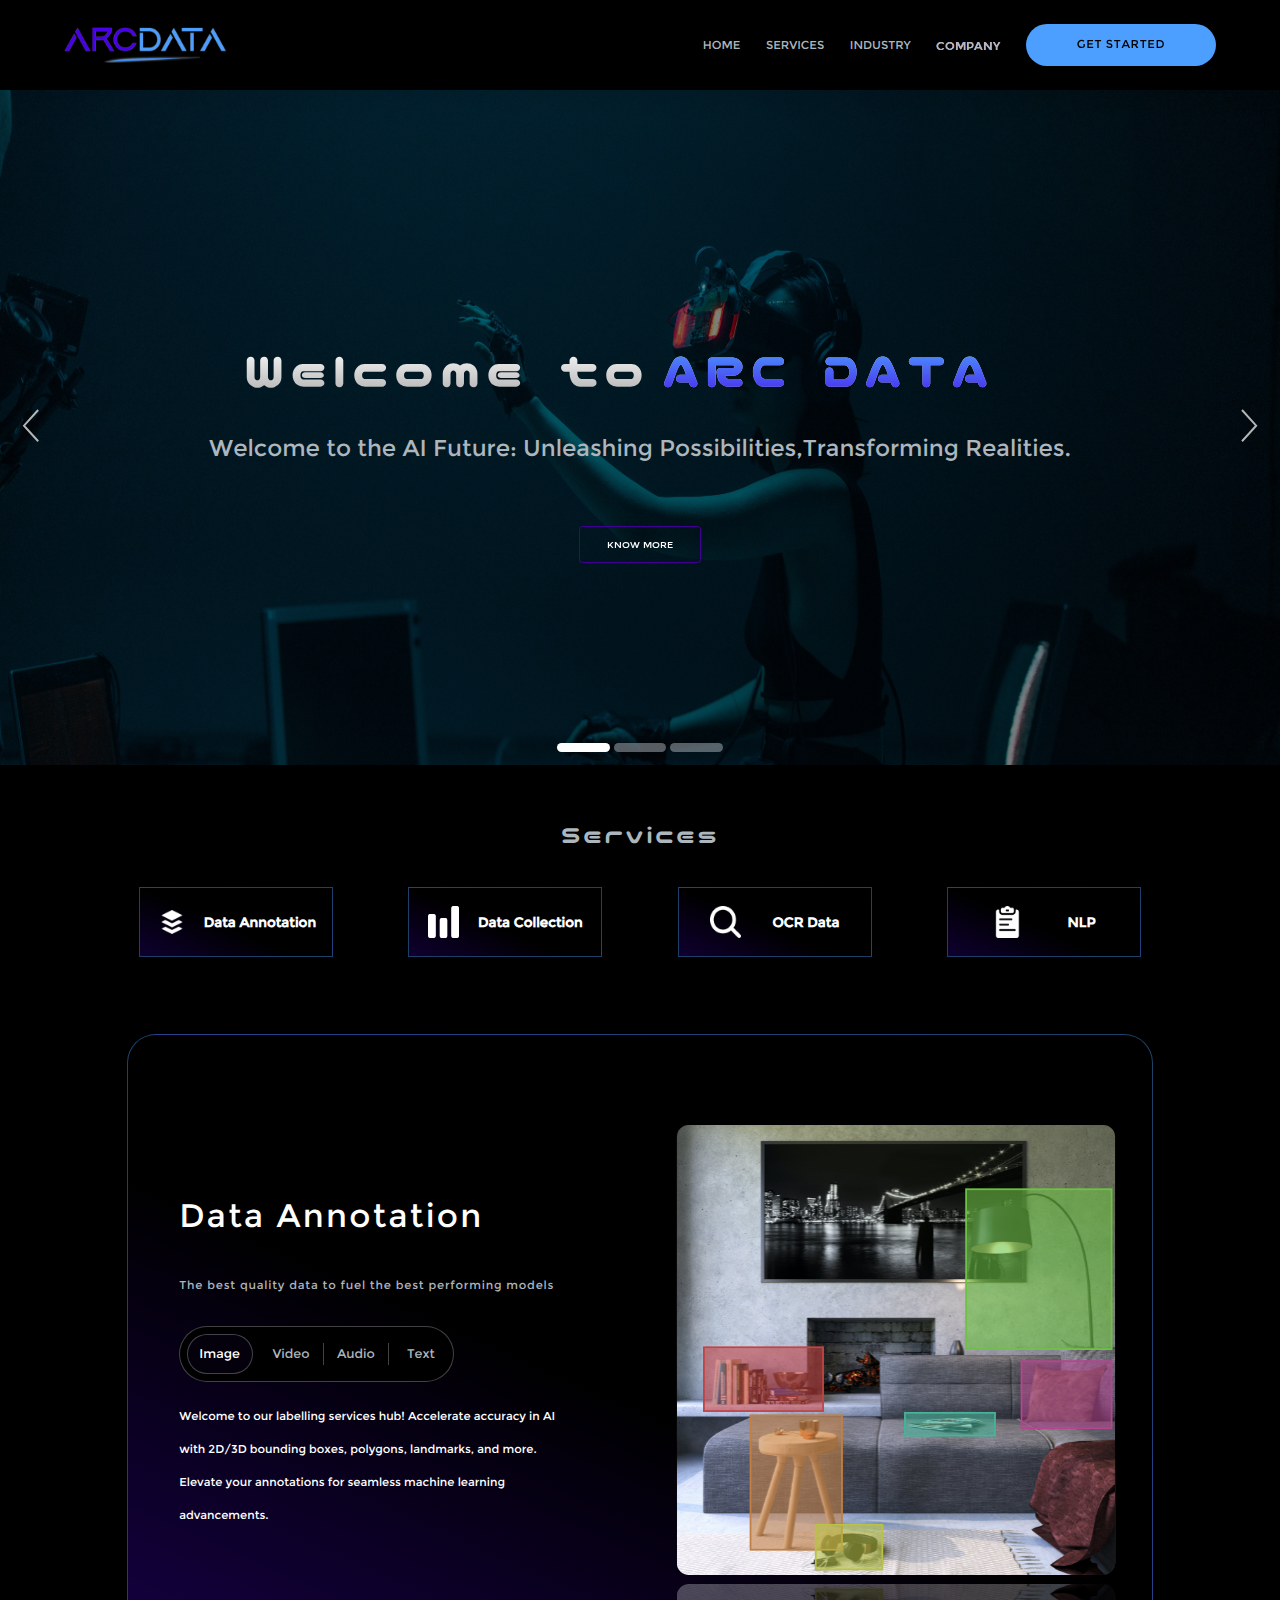
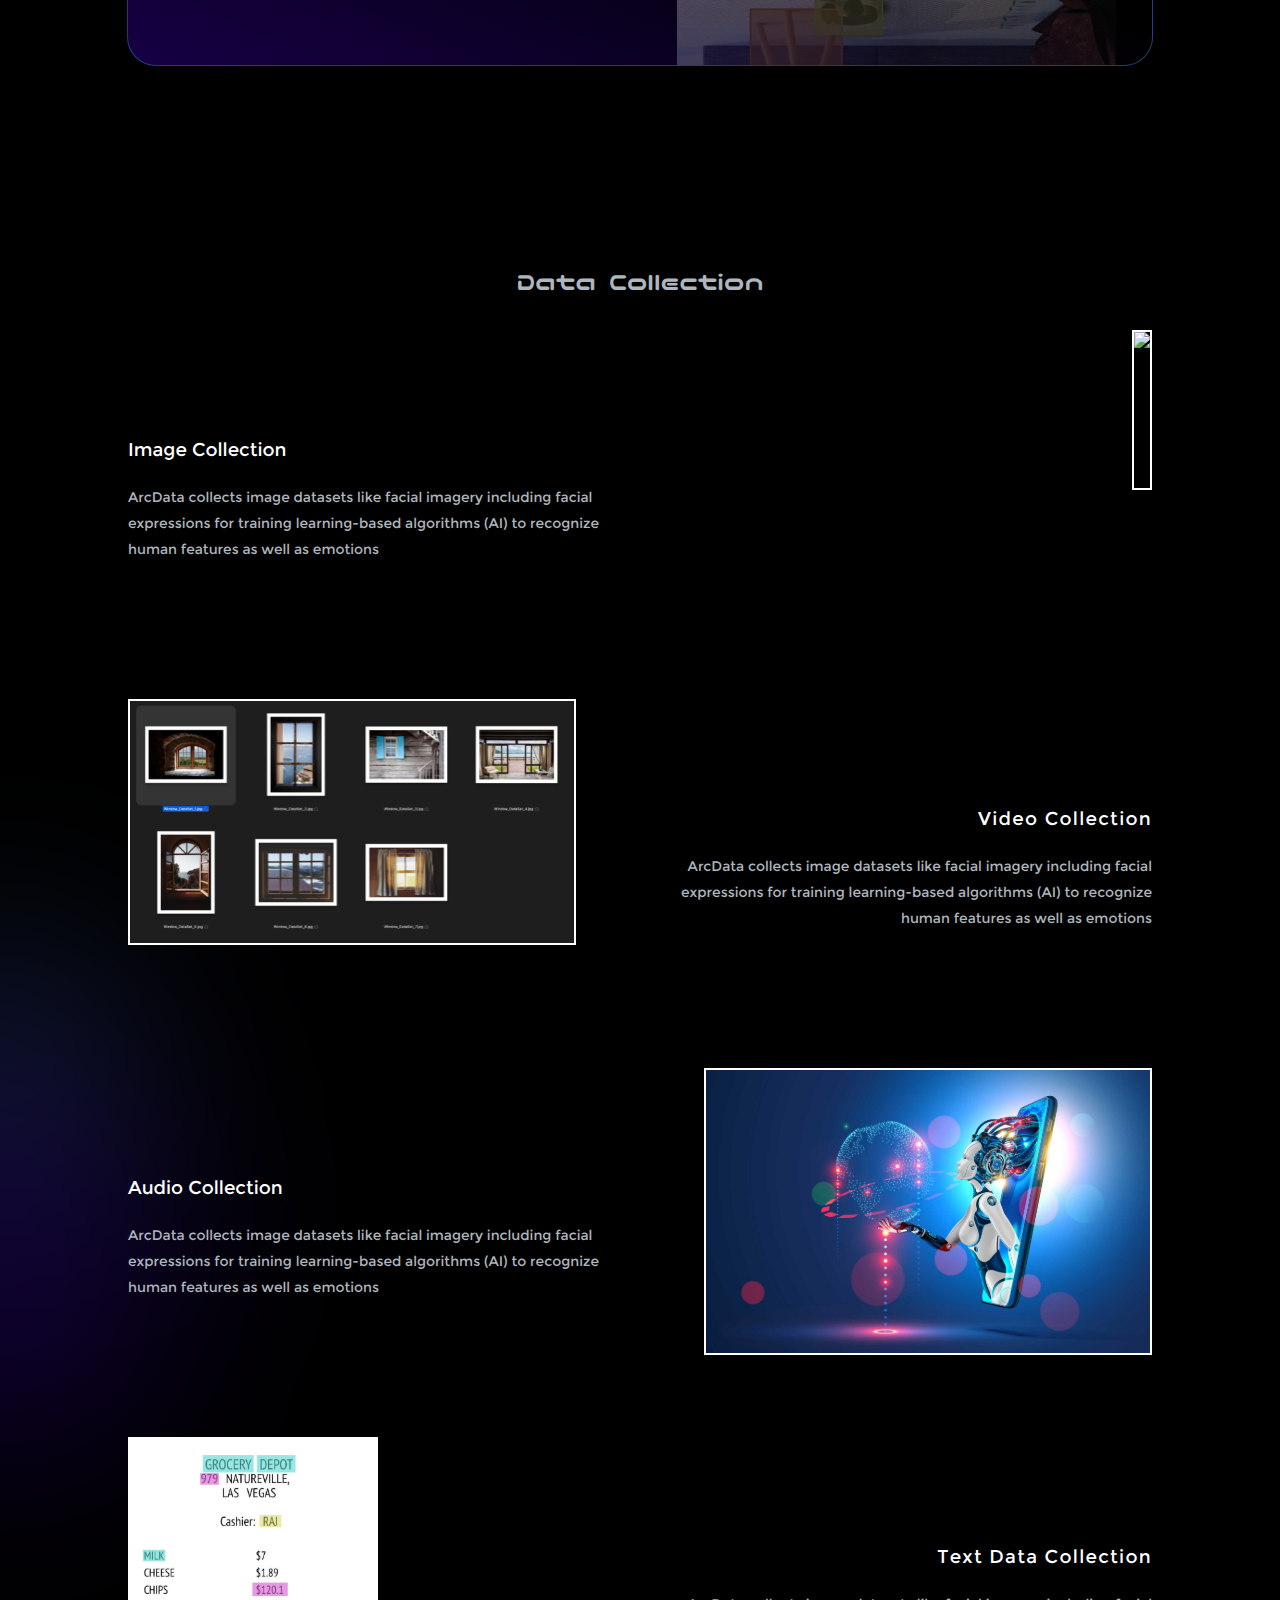
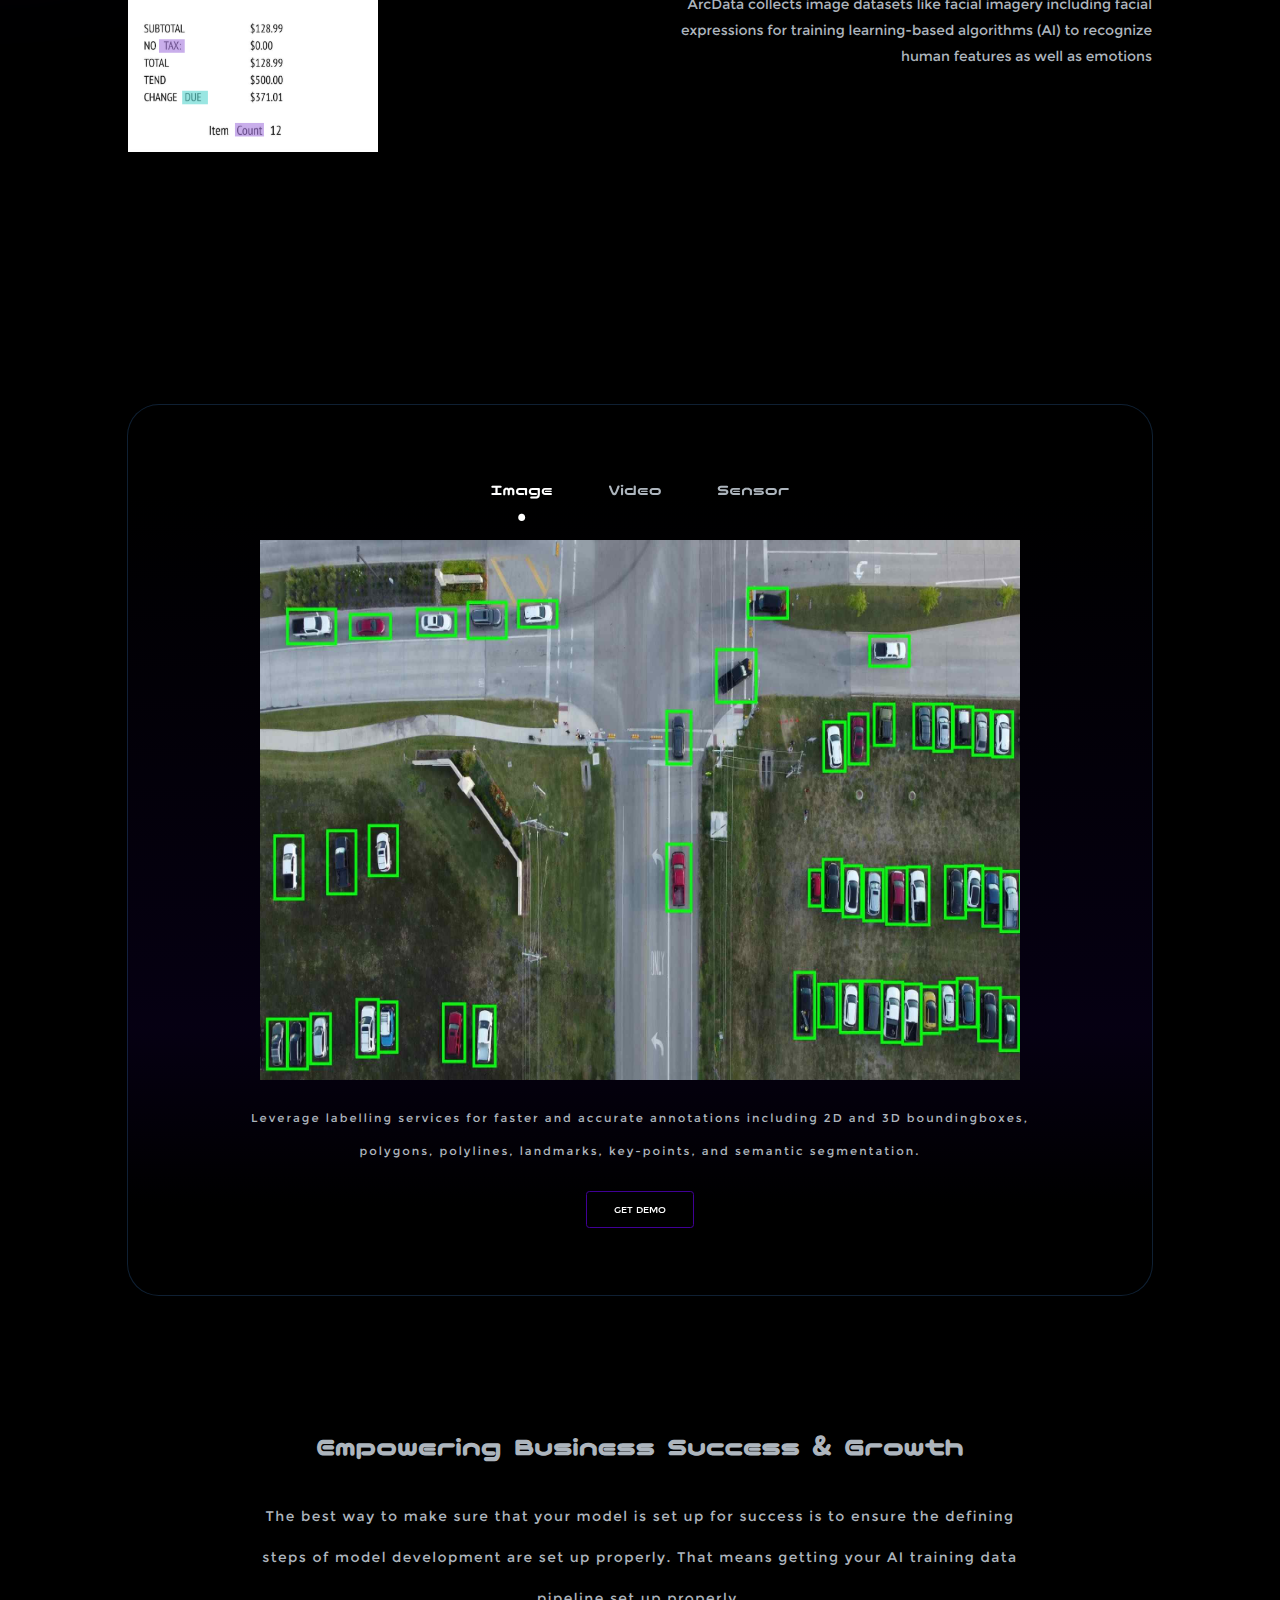
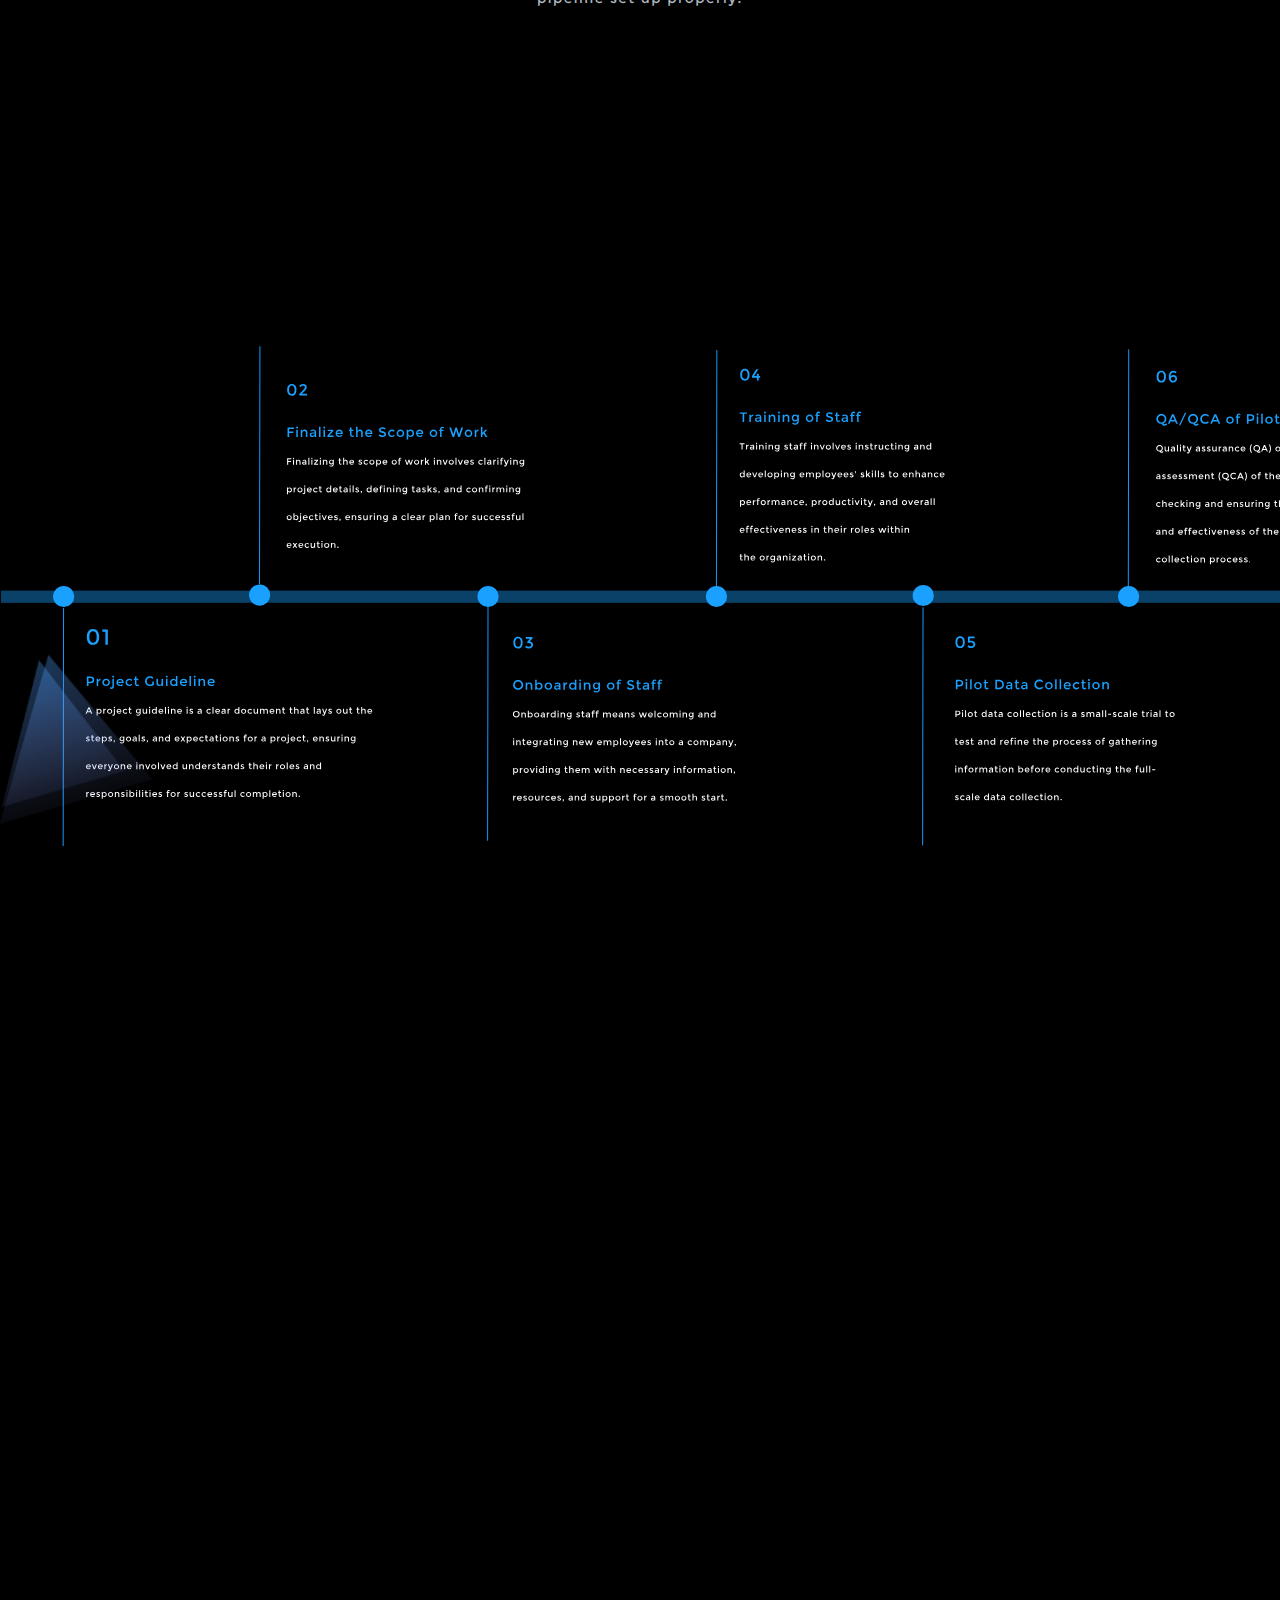
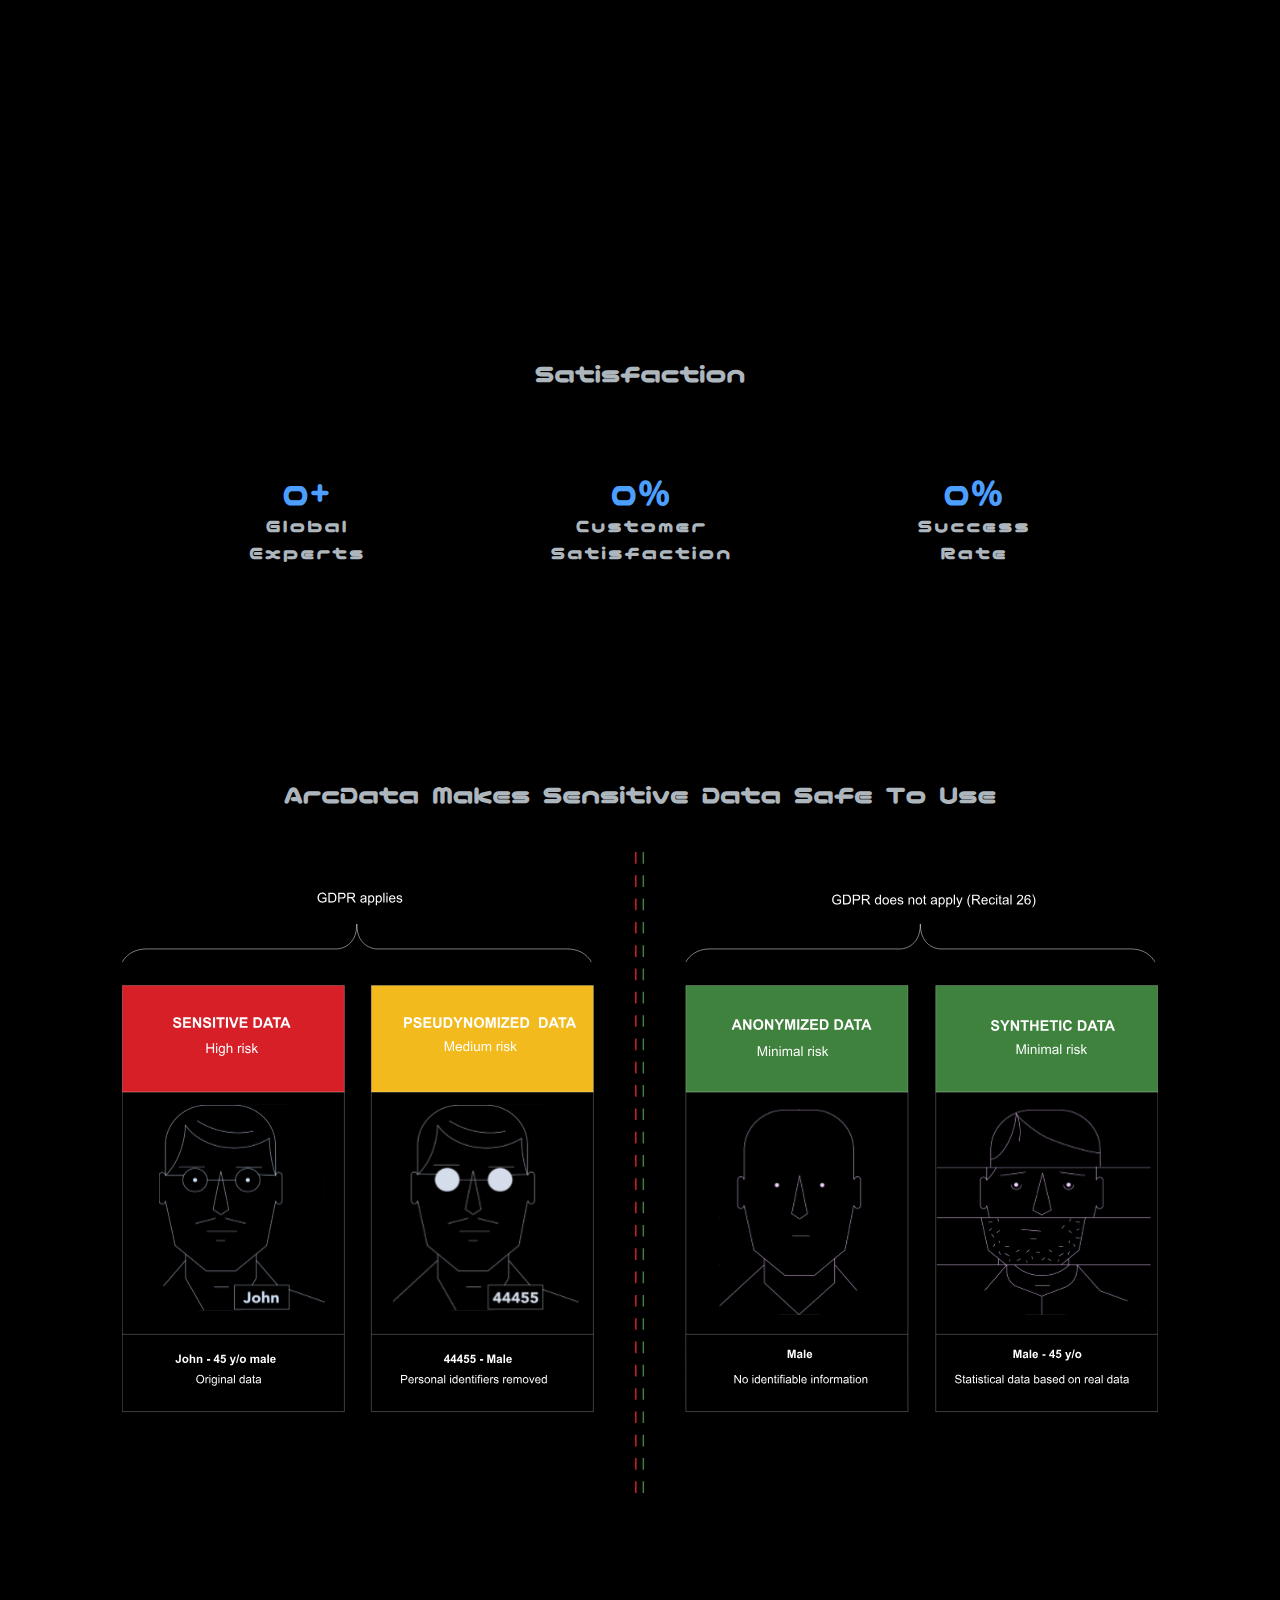
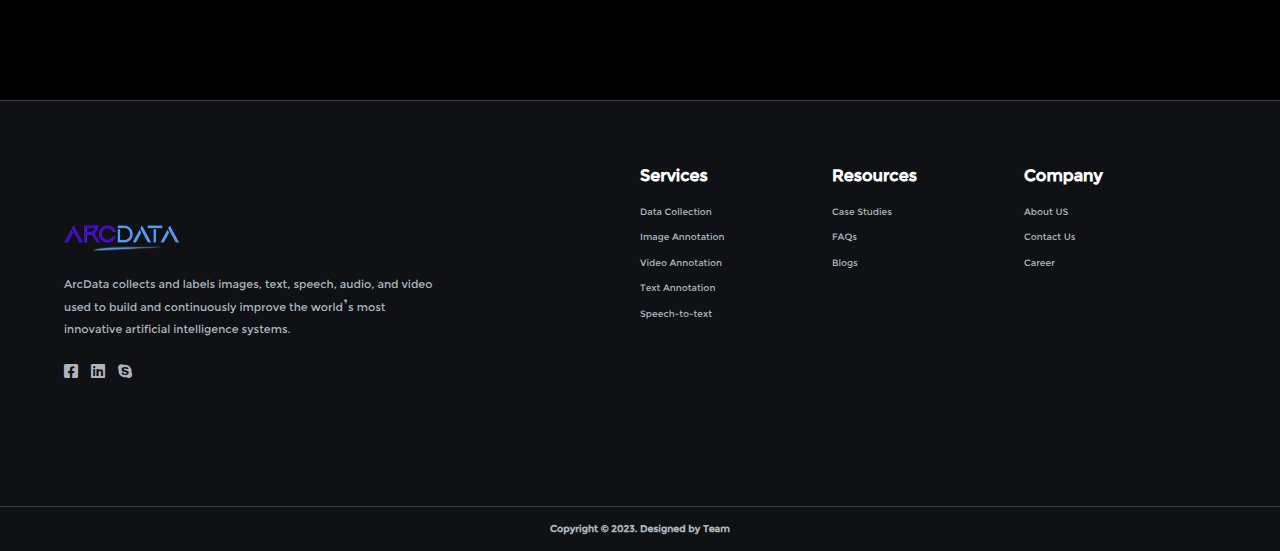
==== commit b154748e: "finished responsive page" ====
--- a/index.html
+++ b/index.html
@@ -219,6 +219,9 @@
                 </div>
             </div>
             <div id="ex1" class="lavdotherhalf">
+                <div class="lold">
+                    <div class="lds-ripple-0"><div></div><div></div></div>
+                </div>
                 <img id="ex1-layer" class="butthimg" src="./assests/Group 39.svg">
             </div>
         </div>
@@ -227,7 +230,6 @@
         <img src="./assests/design.svg" class="atdsvg">
         <div class="cont">
             <h1>Data Collection</h1>
-            <br>
             <br>
             <br>
             <div>
--- a/iphone-portrait.css
+++ b/iphone-portrait.css
@@ -631,6 +631,64 @@
     flex-direction: column;
     overflow: hidden;
 }
+.lold{
+    height: 35vh;
+    max-height: 35vh;
+    width: 35vw;
+    max-width: 35vw;
+    background-color: transparent;
+    display: flex;
+    justify-content: center;
+    align-items: center;
+}
+
+.lds-ripple-0 {
+    display: inline-block;
+    position: relative;
+    width: 80px;
+    height: 80px;
+  }
+  .lds-ripple-0 div {
+    position: absolute;
+    border: 4px solid #fff;
+    opacity: 1;
+    border-radius: 50%;
+    animation: lds-ripple 1s cubic-bezier(0, 0.2, 0.8, 1) infinite;
+  }
+  .lds-ripple-0 div:nth-child(2) {
+    animation-delay: -0.5s;
+  }
+  @keyframes lds-ripple {
+    0% {
+      top: 36px;
+      left: 36px;
+      width: 0;
+      height: 0;
+      opacity: 0;
+    }
+    4.9% {
+      top: 36px;
+      left: 36px;
+      width: 0;
+      height: 0;
+      opacity: 0;
+    }
+    5% {
+      top: 36px;
+      left: 36px;
+      width: 0;
+      height: 0;
+      opacity: 1;
+    }
+    100% {
+      top: 0px;
+      left: 0px;
+      width: 72px;
+      height: 72px;
+      opacity: 0;
+    }
+  }
+
 .lavdotherhalf img{
     width: 35vh;
     aspect-ratio: 16/9;
--- a/ipad-portrait.css
+++ b/ipad-portrait.css
@@ -640,6 +640,64 @@
     flex-direction: column;
     overflow: hidden;
 }
+.lold{
+    height: 35vh;
+    max-height: 35vh;
+    width: 35vw;
+    max-width: 35vw;
+    background-color: transparent;
+    display: flex;
+    justify-content: center;
+    align-items: center;
+}
+
+.lds-ripple-0 {
+    display: inline-block;
+    position: relative;
+    width: 80px;
+    height: 80px;
+  }
+  .lds-ripple-0 div {
+    position: absolute;
+    border: 4px solid #fff;
+    opacity: 1;
+    border-radius: 50%;
+    animation: lds-ripple 1s cubic-bezier(0, 0.2, 0.8, 1) infinite;
+  }
+  .lds-ripple-0 div:nth-child(2) {
+    animation-delay: -0.5s;
+  }
+  @keyframes lds-ripple {
+    0% {
+      top: 36px;
+      left: 36px;
+      width: 0;
+      height: 0;
+      opacity: 0;
+    }
+    4.9% {
+      top: 36px;
+      left: 36px;
+      width: 0;
+      height: 0;
+      opacity: 0;
+    }
+    5% {
+      top: 36px;
+      left: 36px;
+      width: 0;
+      height: 0;
+      opacity: 1;
+    }
+    100% {
+      top: 0px;
+      left: 0px;
+      width: 72px;
+      height: 72px;
+      opacity: 0;
+    }
+  }
+
 .lavdotherhalf img{
     width: 35vh;
     aspect-ratio: 16/9;
--- a/ipad-landscape.css
+++ b/ipad-landscape.css
@@ -599,6 +599,64 @@
     flex-direction: column;
     overflow: hidden;
 }
+.lold{
+    height: 50vh;
+    max-height: 50vh;
+    width: 35vw;
+    max-width: 35vw;
+    background-color: transparent;
+    display: flex;
+    justify-content: center;
+    align-items: center;
+}
+
+.lds-ripple-0 {
+    display: inline-block;
+    position: relative;
+    width: 80px;
+    height: 80px;
+  }
+  .lds-ripple-0 div {
+    position: absolute;
+    border: 4px solid #fff;
+    opacity: 1;
+    border-radius: 50%;
+    animation: lds-ripple 1s cubic-bezier(0, 0.2, 0.8, 1) infinite;
+  }
+  .lds-ripple-0 div:nth-child(2) {
+    animation-delay: -0.5s;
+  }
+  @keyframes lds-ripple {
+    0% {
+      top: 36px;
+      left: 36px;
+      width: 0;
+      height: 0;
+      opacity: 0;
+    }
+    4.9% {
+      top: 36px;
+      left: 36px;
+      width: 0;
+      height: 0;
+      opacity: 0;
+    }
+    5% {
+      top: 36px;
+      left: 36px;
+      width: 0;
+      height: 0;
+      opacity: 1;
+    }
+    100% {
+      top: 0px;
+      left: 0px;
+      width: 72px;
+      height: 72px;
+      opacity: 0;
+    }
+  }
+
 .lavdotherhalf img{
     height: 50vh;
     max-height: 50vh;
@@ -724,6 +782,7 @@
     line-height: 2vmax;
 }
 .atd{
+    margin-top: 5vh;
     width: 100%;
     height:220vh;
     display: flex;
--- a/style.css
+++ b/style.css
@@ -594,6 +594,64 @@
         flex-direction: column;
         overflow: hidden;
     }
+    .lold{
+        height: 50vh;
+        max-height: 50vh;
+        width: 35vw;
+        max-width: 35vw;
+        background-color: transparent;
+        display: flex;
+        justify-content: center;
+        align-items: center;
+    }
+    
+    .lds-ripple-0 {
+        display: inline-block;
+        position: relative;
+        width: 80px;
+        height: 80px;
+      }
+      .lds-ripple-0 div {
+        position: absolute;
+        border: 4px solid #fff;
+        opacity: 1;
+        border-radius: 50%;
+        animation: lds-ripple 1s cubic-bezier(0, 0.2, 0.8, 1) infinite;
+      }
+      .lds-ripple-0 div:nth-child(2) {
+        animation-delay: -0.5s;
+      }
+      @keyframes lds-ripple {
+        0% {
+          top: 36px;
+          left: 36px;
+          width: 0;
+          height: 0;
+          opacity: 0;
+        }
+        4.9% {
+          top: 36px;
+          left: 36px;
+          width: 0;
+          height: 0;
+          opacity: 0;
+        }
+        5% {
+          top: 36px;
+          left: 36px;
+          width: 0;
+          height: 0;
+          opacity: 1;
+        }
+        100% {
+          top: 0px;
+          left: 0px;
+          width: 72px;
+          height: 72px;
+          opacity: 0;
+        }
+      }
+
     .lavdotherhalf img{
         height: 50vh;
         max-height: 50vh;
@@ -711,6 +769,7 @@
         line-height: 3vh;
     }
     .atd{
+        margin-top: 5vh;
         width: 100%;
         height:200vh;
         display: flex;
@@ -1822,6 +1881,64 @@
         flex-direction: column;
         overflow: hidden;
     }
+    .lold{
+        height: 35vh;
+        max-height: 35vh;
+        width: 35vw;
+        max-width: 35vw;
+        background-color: transparent;
+        display: flex;
+        justify-content: center;
+        align-items: center;
+    }
+    
+    .lds-ripple-0 {
+        display: inline-block;
+        position: relative;
+        width: 80px;
+        height: 80px;
+      }
+      .lds-ripple-0 div {
+        position: absolute;
+        border: 4px solid #fff;
+        opacity: 1;
+        border-radius: 50%;
+        animation: lds-ripple 1s cubic-bezier(0, 0.2, 0.8, 1) infinite;
+      }
+      .lds-ripple-0 div:nth-child(2) {
+        animation-delay: -0.5s;
+      }
+      @keyframes lds-ripple {
+        0% {
+          top: 36px;
+          left: 36px;
+          width: 0;
+          height: 0;
+          opacity: 0;
+        }
+        4.9% {
+          top: 36px;
+          left: 36px;
+          width: 0;
+          height: 0;
+          opacity: 0;
+        }
+        5% {
+          top: 36px;
+          left: 36px;
+          width: 0;
+          height: 0;
+          opacity: 1;
+        }
+        100% {
+          top: 0px;
+          left: 0px;
+          width: 72px;
+          height: 72px;
+          opacity: 0;
+        }
+      }
+
     .lavdotherhalf img{
         width: 35vh;
         aspect-ratio: 16/9;
@@ -3091,6 +3208,64 @@
         flex-direction: column;
         overflow: hidden;
     }
+    .lold{
+        height: 50vh;
+        max-height: 50vh;
+        width: 35vw;
+        max-width: 35vw;
+        background-color: transparent;
+        display: flex;
+        justify-content: center;
+        align-items: center;
+    }
+    
+    .lds-ripple-0 {
+        display: inline-block;
+        position: relative;
+        width: 80px;
+        height: 80px;
+      }
+      .lds-ripple-0 div {
+        position: absolute;
+        border: 4px solid #fff;
+        opacity: 1;
+        border-radius: 50%;
+        animation: lds-ripple 1s cubic-bezier(0, 0.2, 0.8, 1) infinite;
+      }
+      .lds-ripple-0 div:nth-child(2) {
+        animation-delay: -0.5s;
+      }
+      @keyframes lds-ripple {
+        0% {
+          top: 36px;
+          left: 36px;
+          width: 0;
+          height: 0;
+          opacity: 0;
+        }
+        4.9% {
+          top: 36px;
+          left: 36px;
+          width: 0;
+          height: 0;
+          opacity: 0;
+        }
+        5% {
+          top: 36px;
+          left: 36px;
+          width: 0;
+          height: 0;
+          opacity: 1;
+        }
+        100% {
+          top: 0px;
+          left: 0px;
+          width: 72px;
+          height: 72px;
+          opacity: 0;
+        }
+      }
+
     .lavdotherhalf img{
         height: 50vh;
         max-height: 50vh;
@@ -3217,6 +3392,7 @@
         line-height: 2vmax;
     }
     .atd{
+        margin-top: 5vh;
         width: 100%;
         height:220vh;
         display: flex;
@@ -4373,6 +4549,64 @@
         flex-direction: column;
         overflow: hidden;
     }
+    .lold{
+        height: 35vh;
+        max-height: 35vh;
+        width: 35vw;
+        max-width: 35vw;
+        background-color: transparent;
+        display: flex;
+        justify-content: center;
+        align-items: center;
+    }
+    
+    .lds-ripple-0 {
+        display: inline-block;
+        position: relative;
+        width: 80px;
+        height: 80px;
+      }
+      .lds-ripple-0 div {
+        position: absolute;
+        border: 4px solid #fff;
+        opacity: 1;
+        border-radius: 50%;
+        animation: lds-ripple 1s cubic-bezier(0, 0.2, 0.8, 1) infinite;
+      }
+      .lds-ripple-0 div:nth-child(2) {
+        animation-delay: -0.5s;
+      }
+      @keyframes lds-ripple {
+        0% {
+          top: 36px;
+          left: 36px;
+          width: 0;
+          height: 0;
+          opacity: 0;
+        }
+        4.9% {
+          top: 36px;
+          left: 36px;
+          width: 0;
+          height: 0;
+          opacity: 0;
+        }
+        5% {
+          top: 36px;
+          left: 36px;
+          width: 0;
+          height: 0;
+          opacity: 1;
+        }
+        100% {
+          top: 0px;
+          left: 0px;
+          width: 72px;
+          height: 72px;
+          opacity: 0;
+        }
+      }
+
     .lavdotherhalf img{
         width: 35vh;
         aspect-ratio: 16/9;
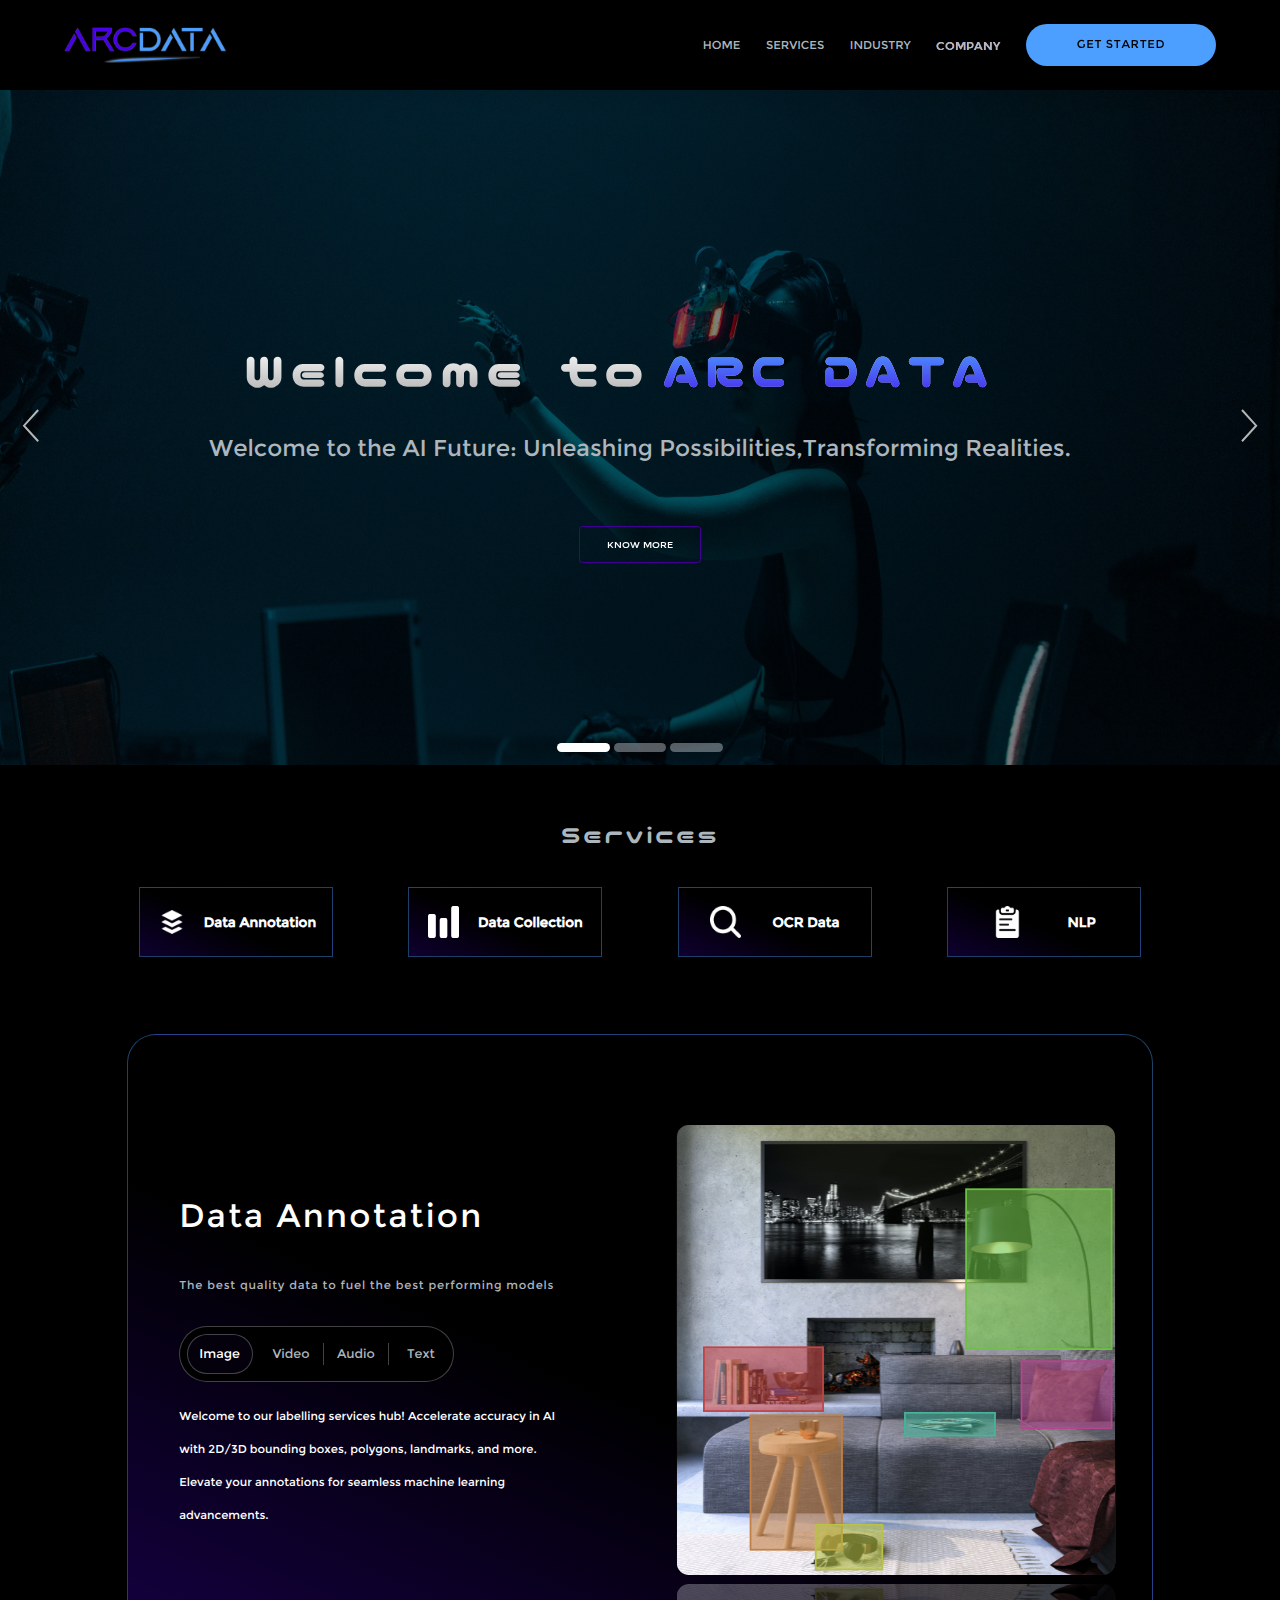
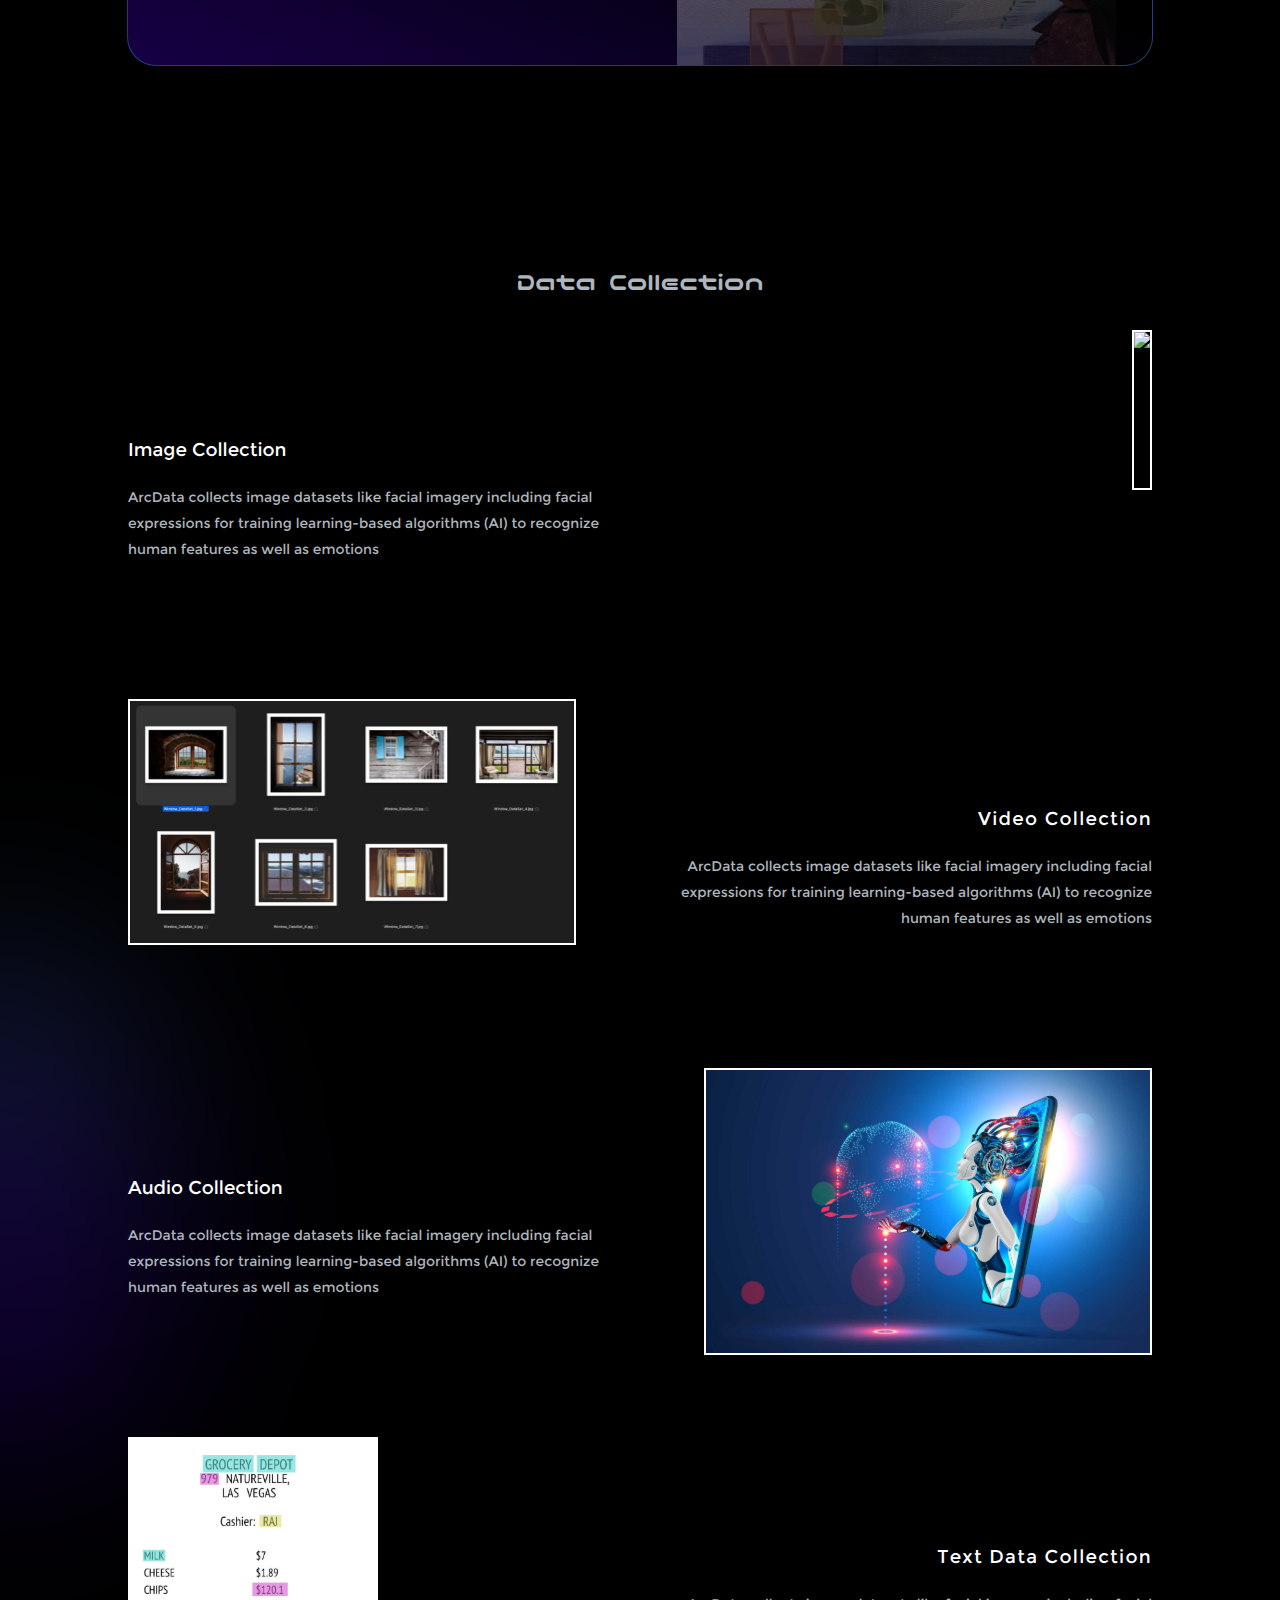
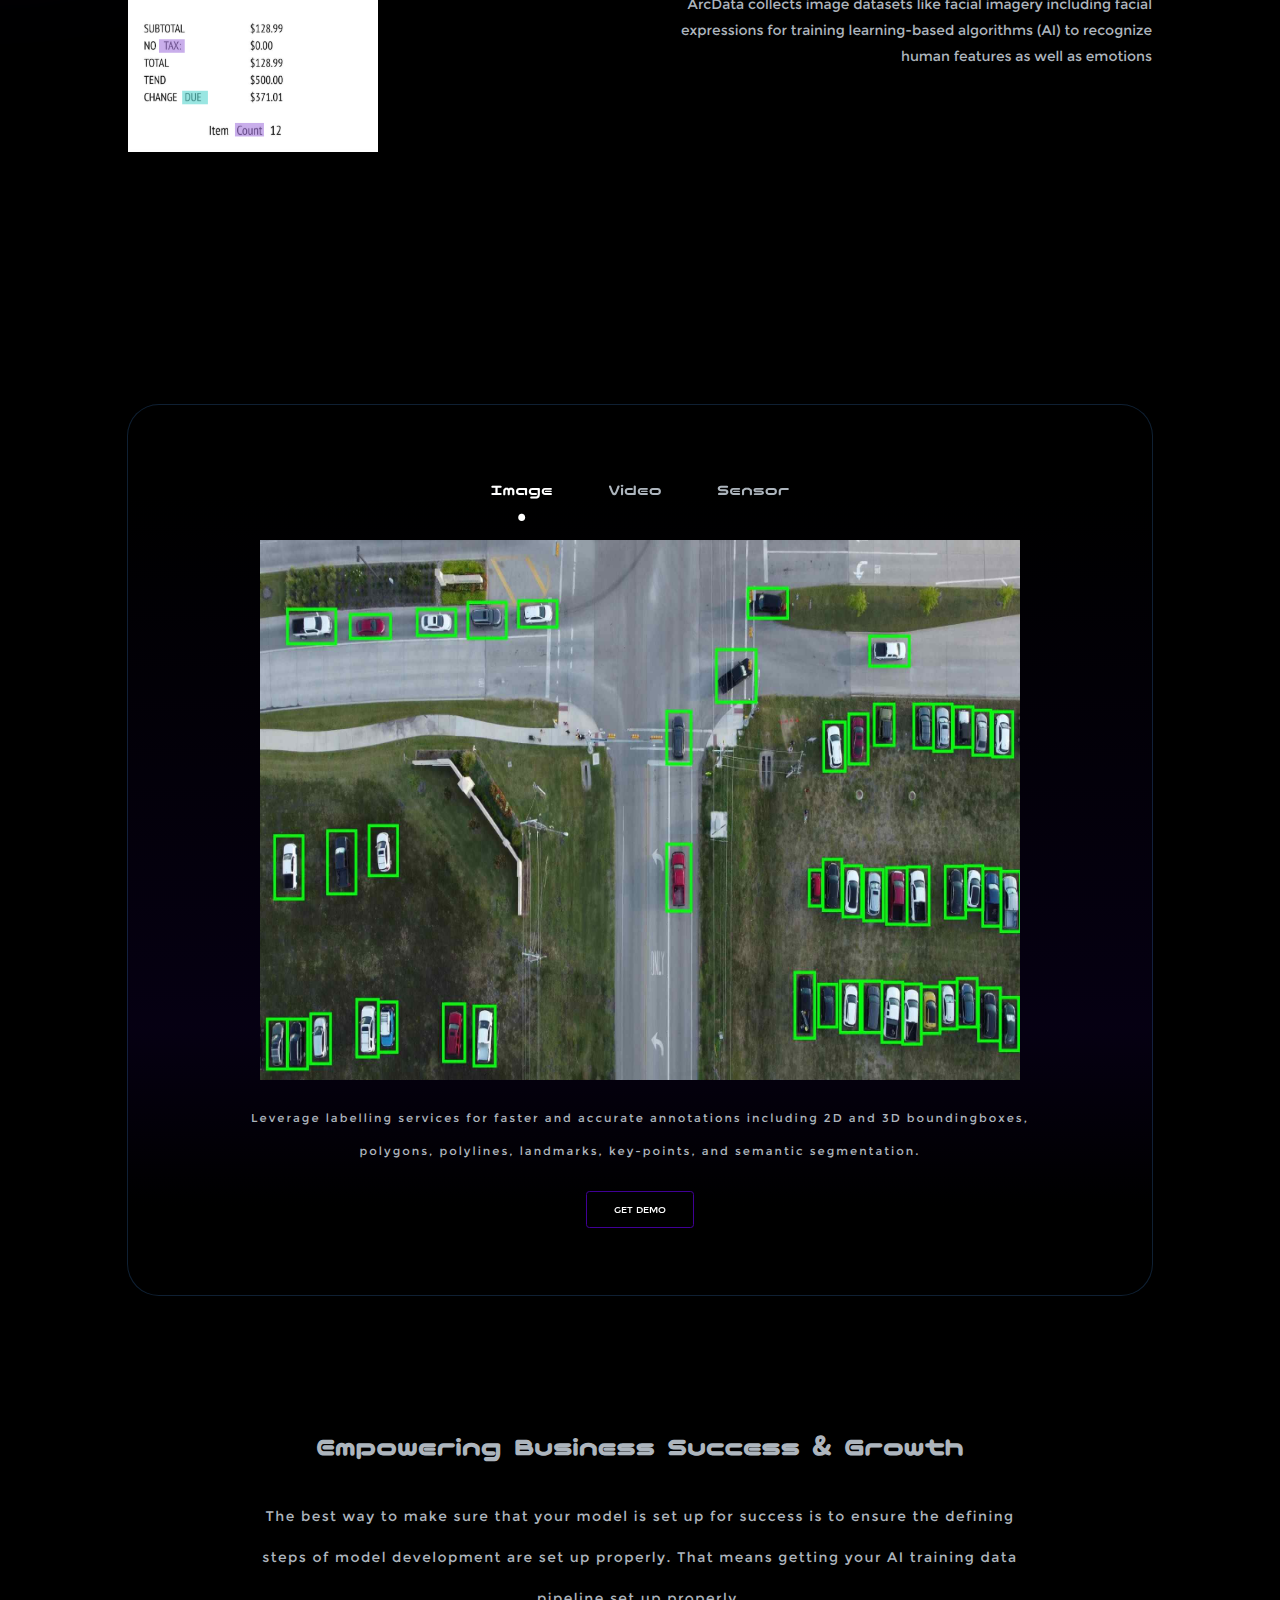
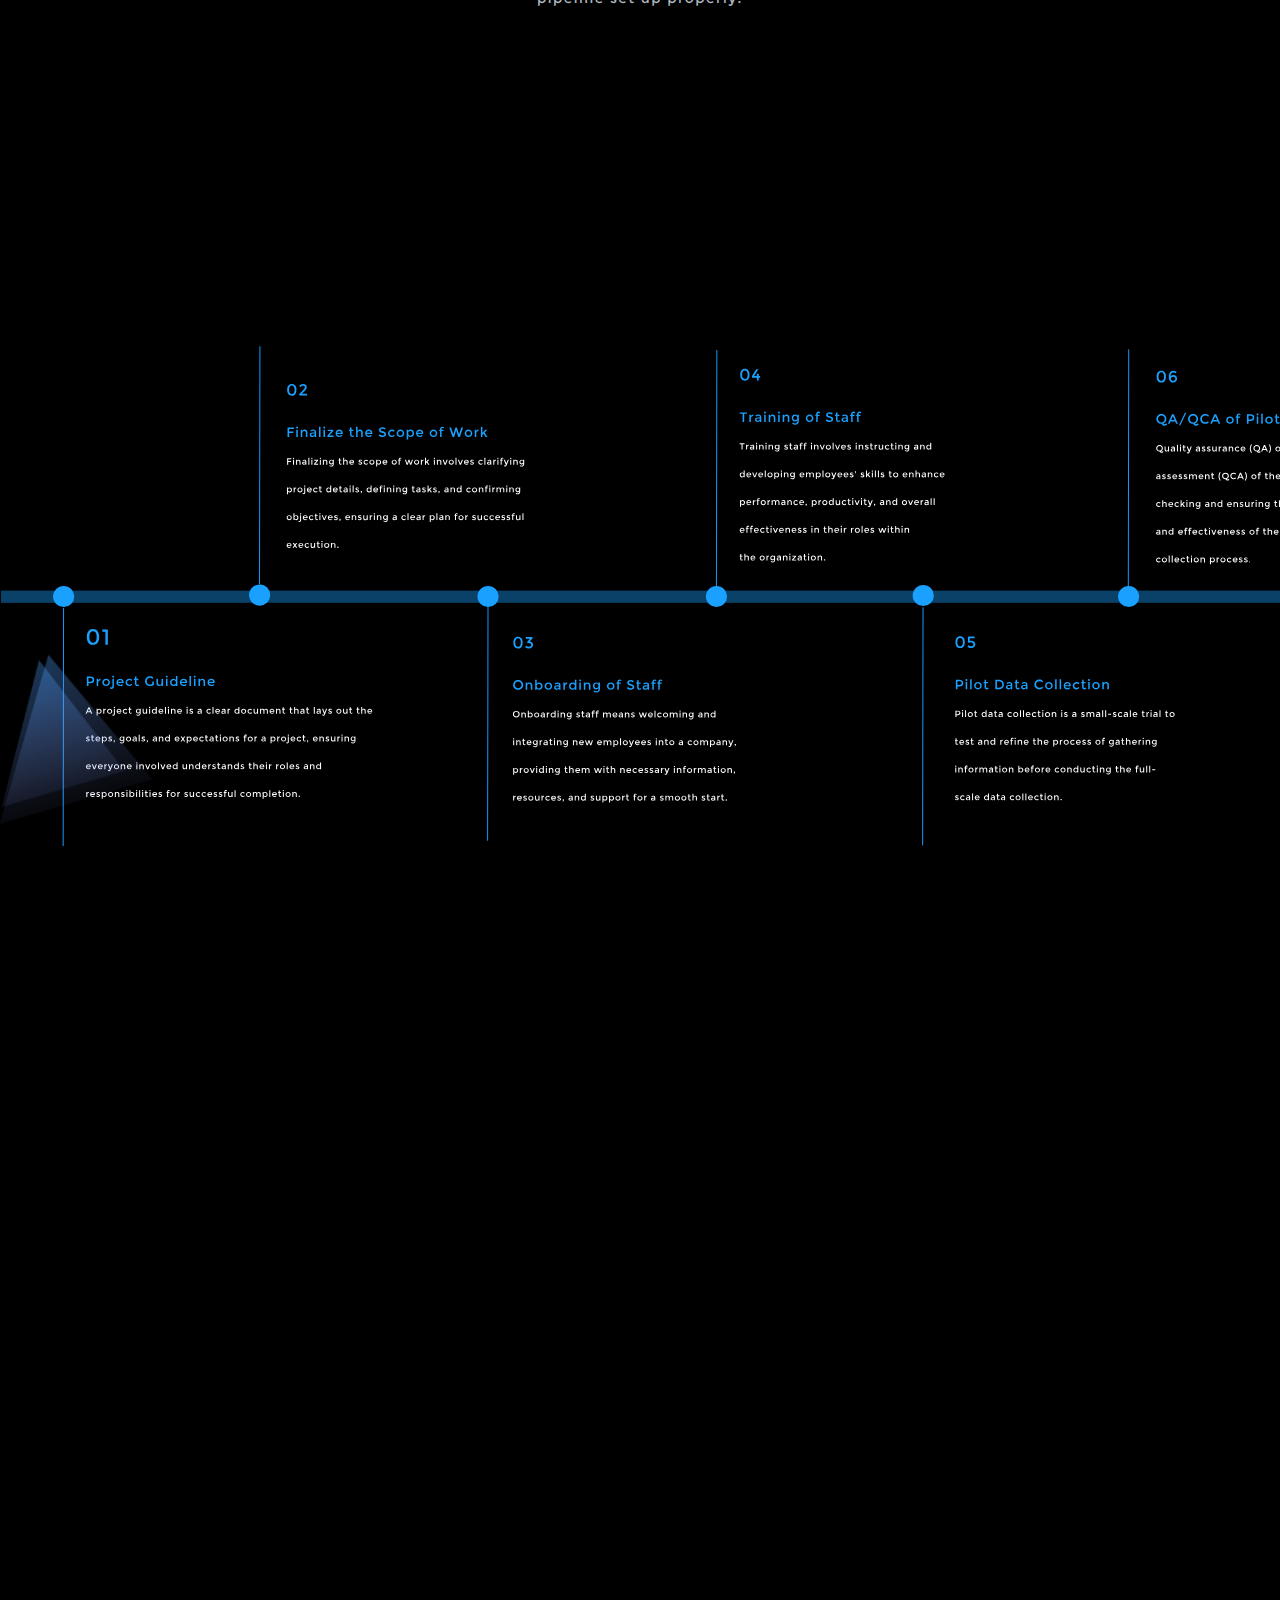
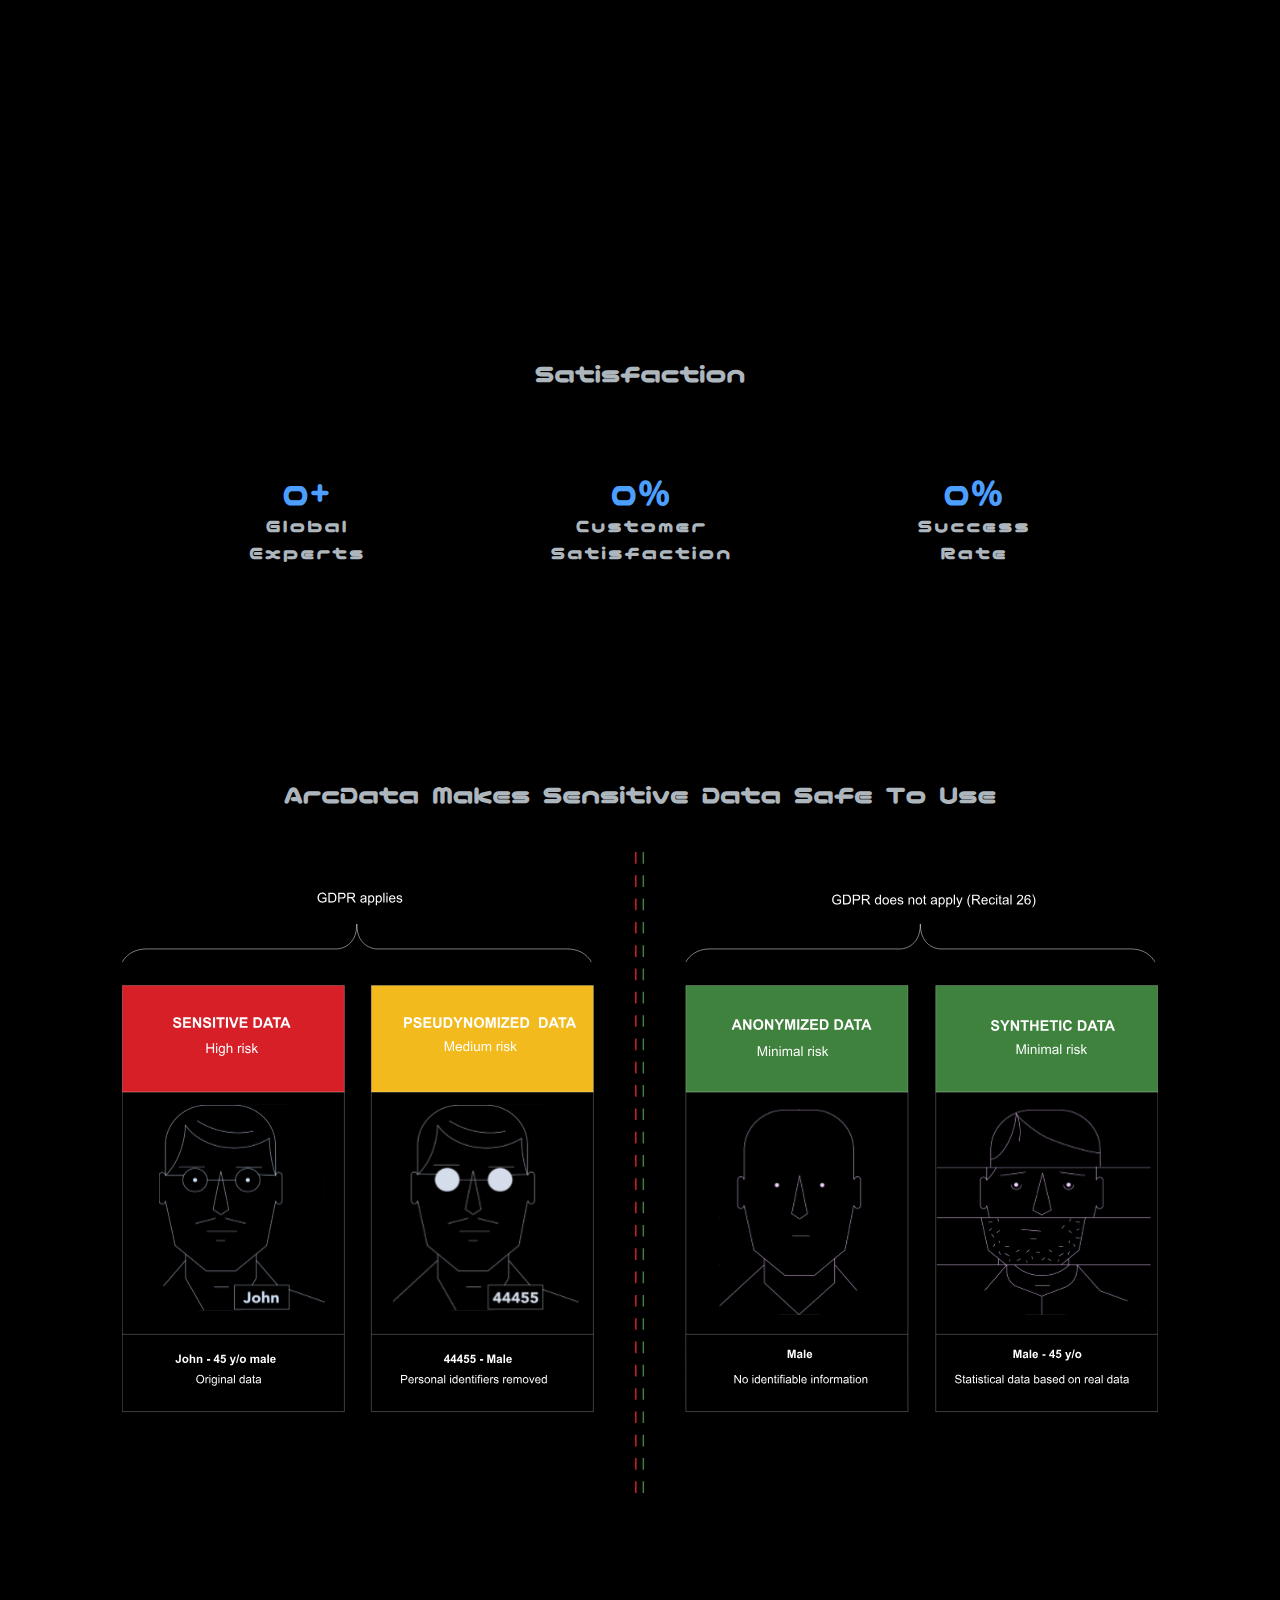
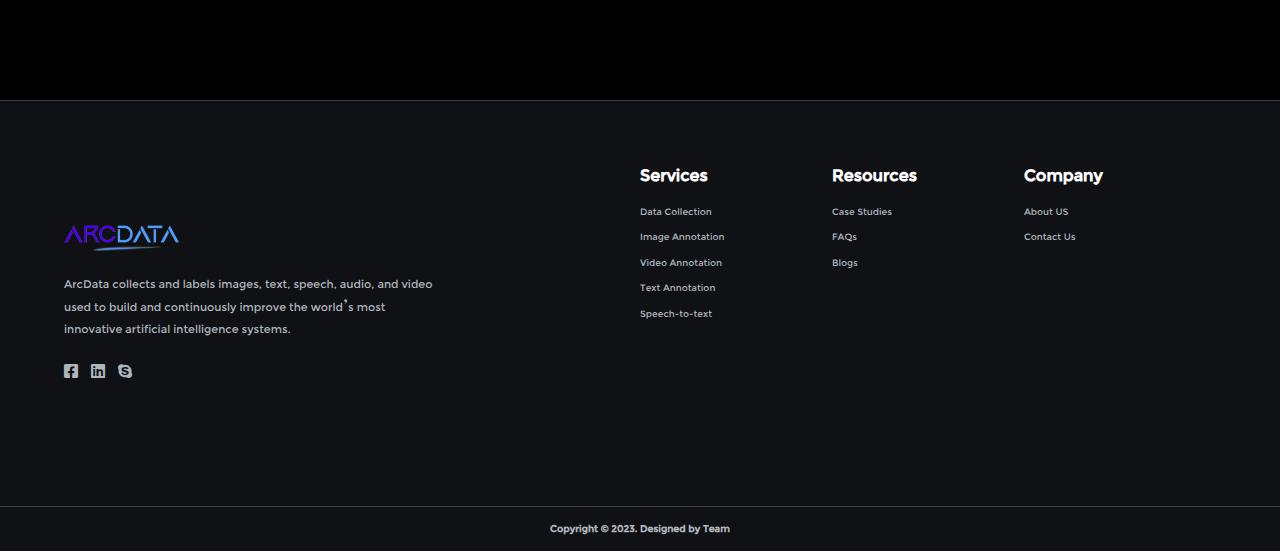
==== commit 9a3975e3: "aadded links ot footer" ====
--- a/index.html
+++ b/index.html
@@ -391,11 +391,11 @@
                     <div class="ftop2">
                         <div>
                             <h1>Services</h1>
-                            <a href="#">Data Collection</a>
-                            <a href="#">Image Annotation</a>
-                            <a href="#">Video Annotation</a>
-                            <a href="#">Text Annotation</a>
-                            <a href="#">Speech-to-text</a>
+                            <a href="./services.html">Data Collection</a>
+                            <a href="./services.html">Image Annotation</a>
+                            <a href="./services.html">Video Annotation</a>
+                            <a href="./services.html">Text Annotation</a>
+                            <a href="./services.html">Speech-to-text</a>
                             
                         </div>
                         <div>
@@ -406,9 +406,8 @@
                         </div>
                         <div>
                             <h1>Company</h1>
-                            <a href="#">About US</a>
-                            <a href="#">Contact Us</a>
-                            <a href="#">Career</a>
+                            <a href="./company.html">About US</a>
+                            <a href="./touch.html">Contact Us</a>
                         </div>
                     </div>
                 </div>
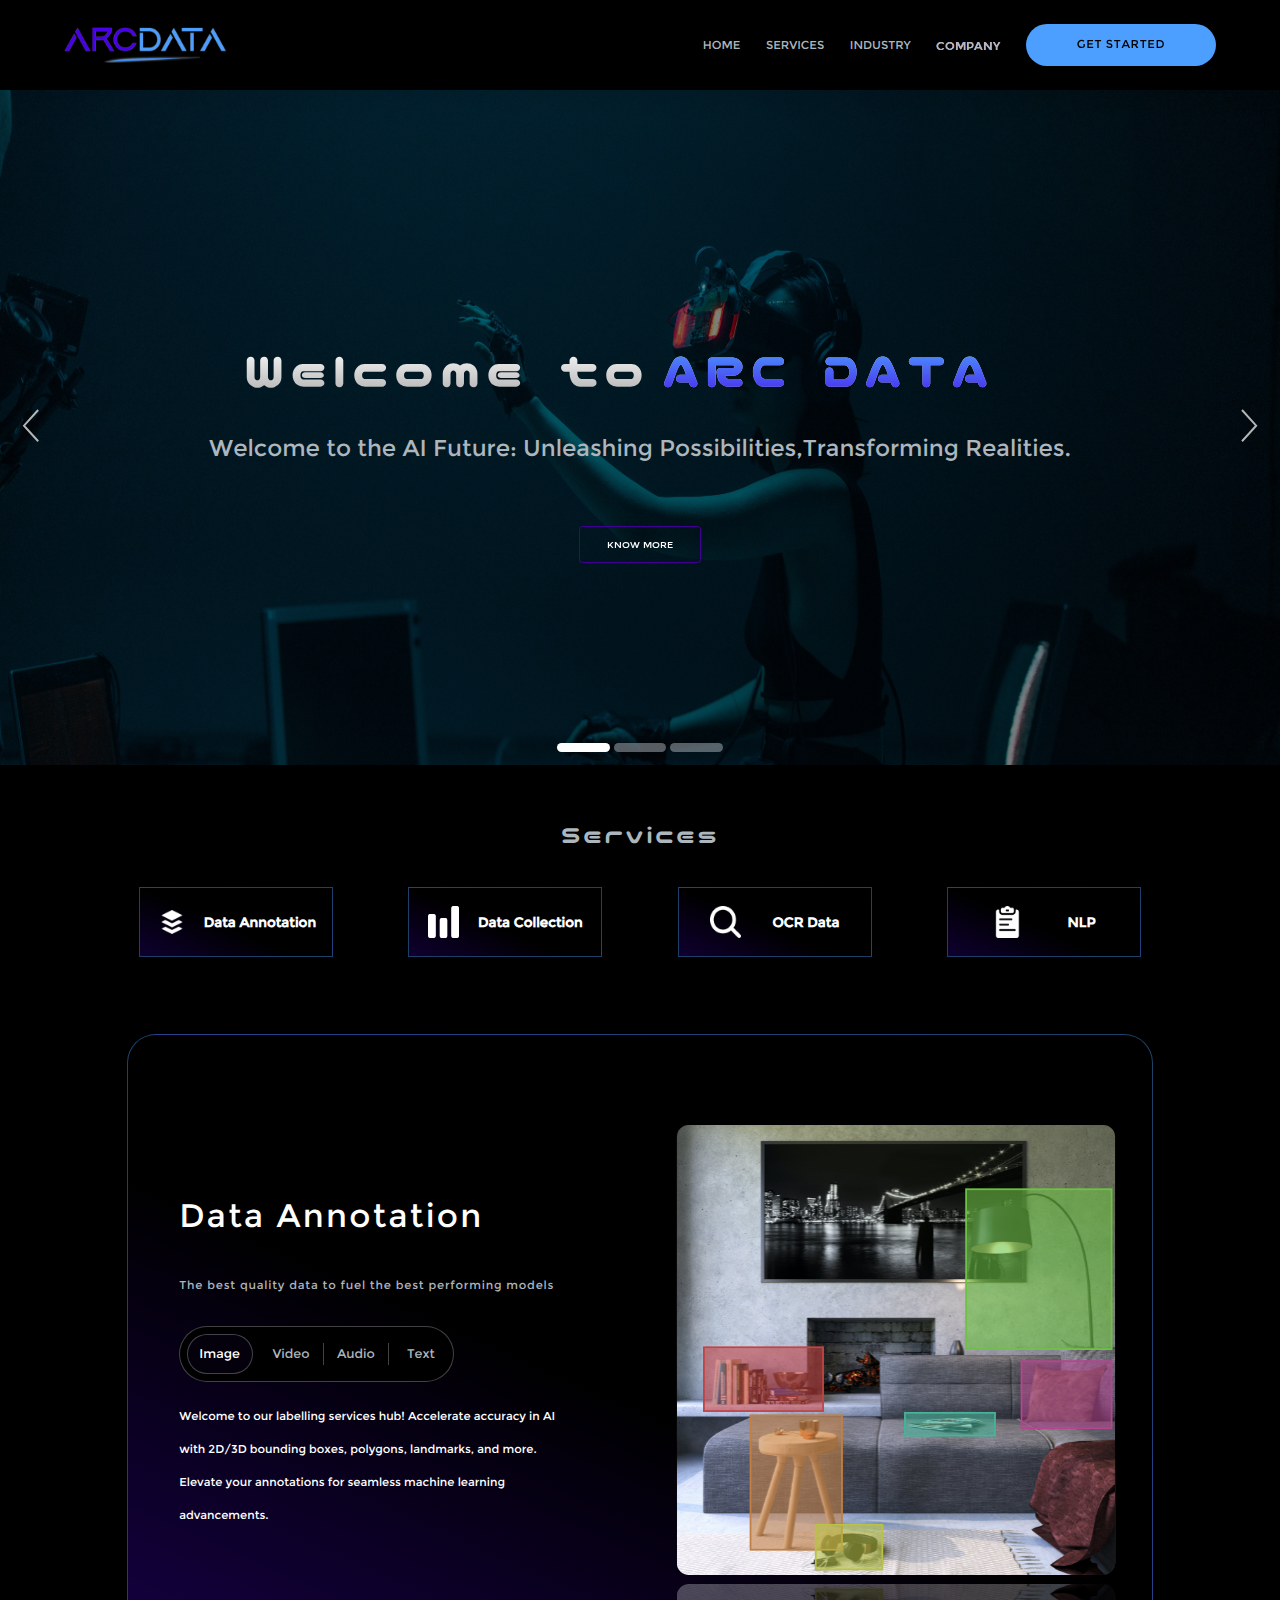
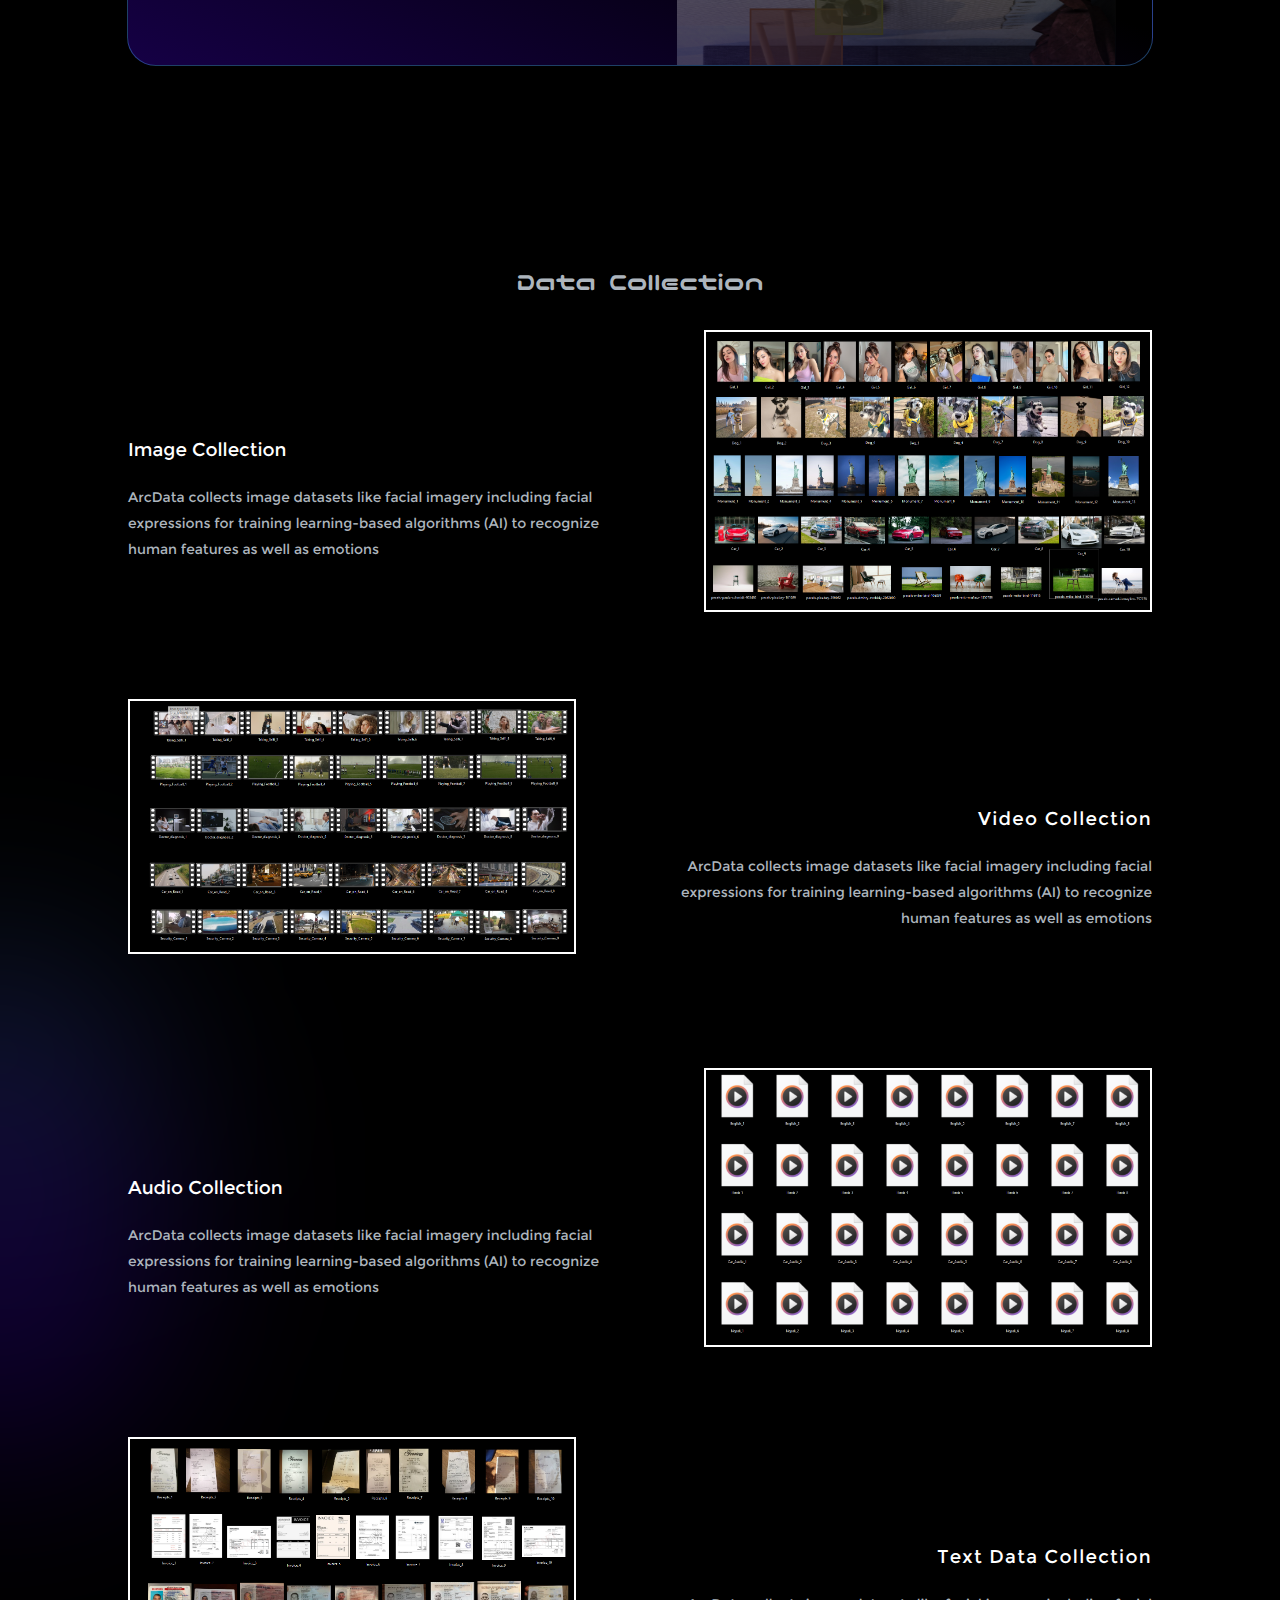
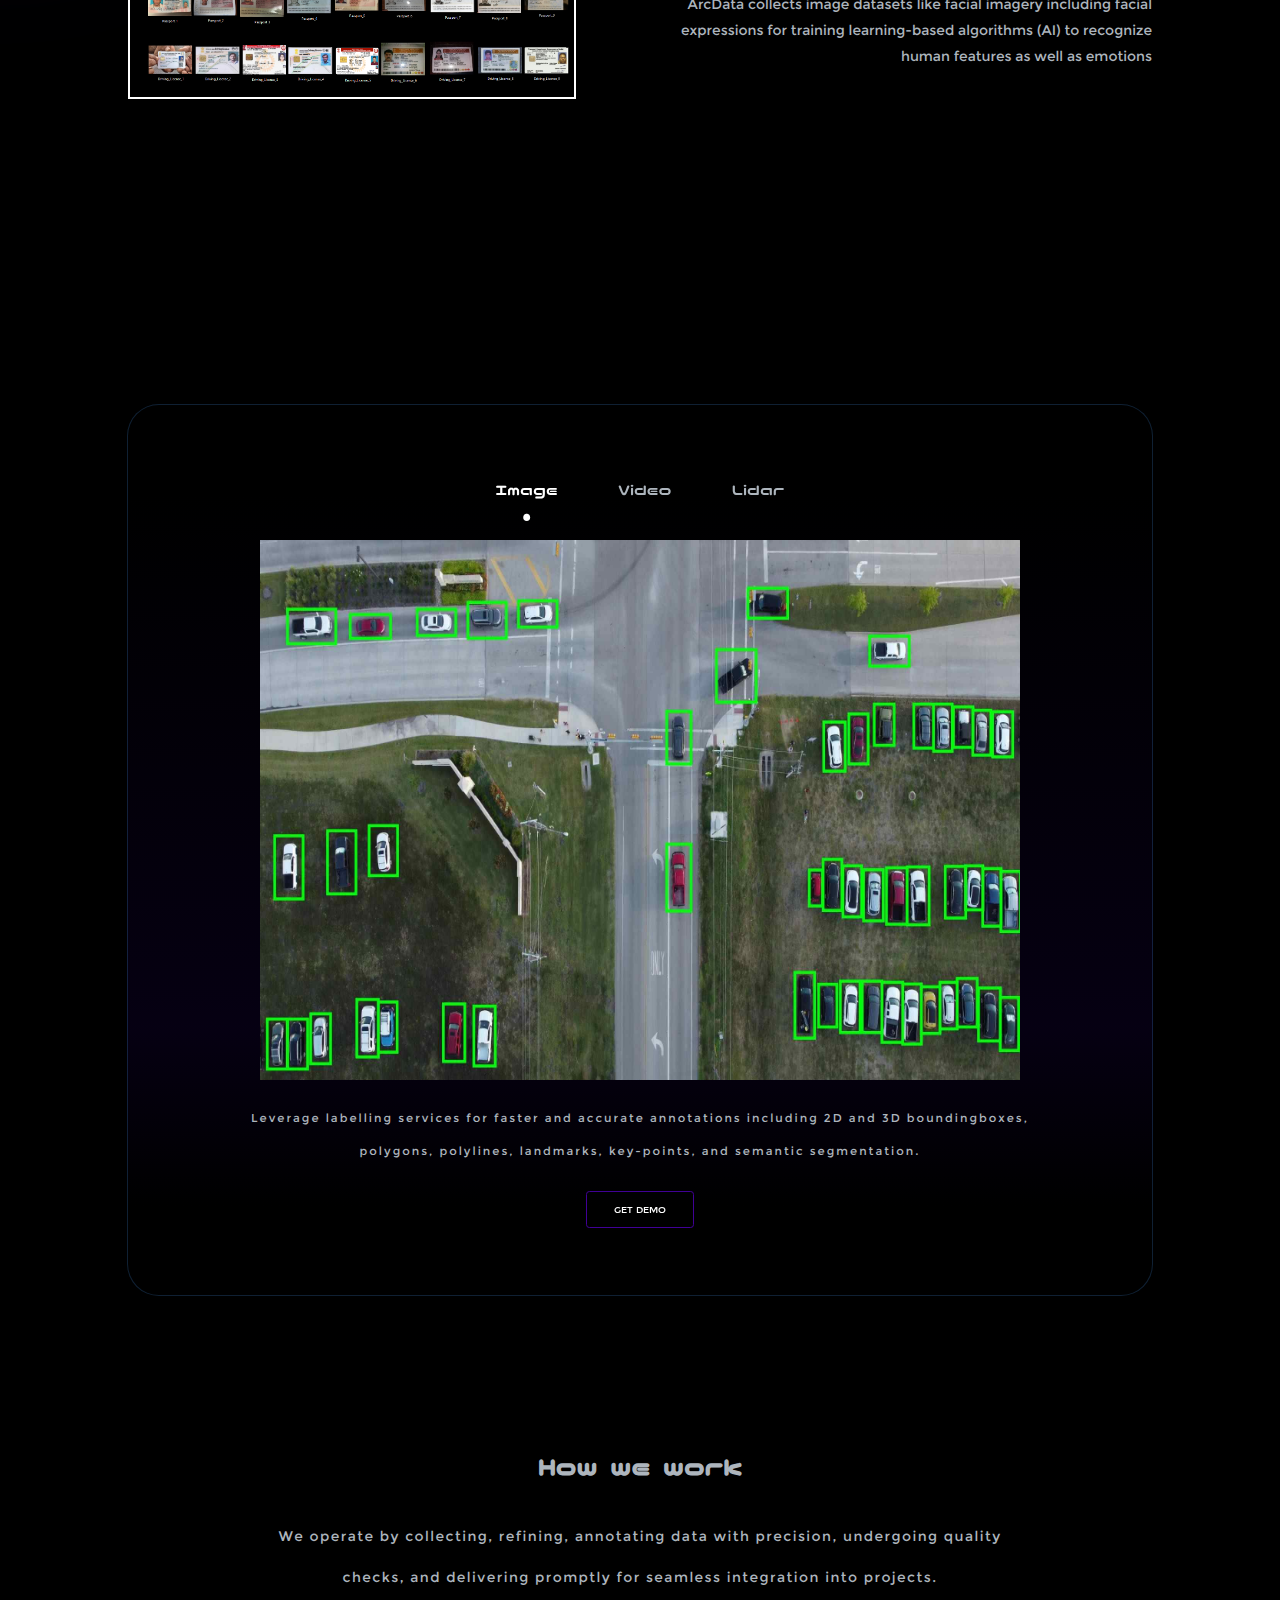
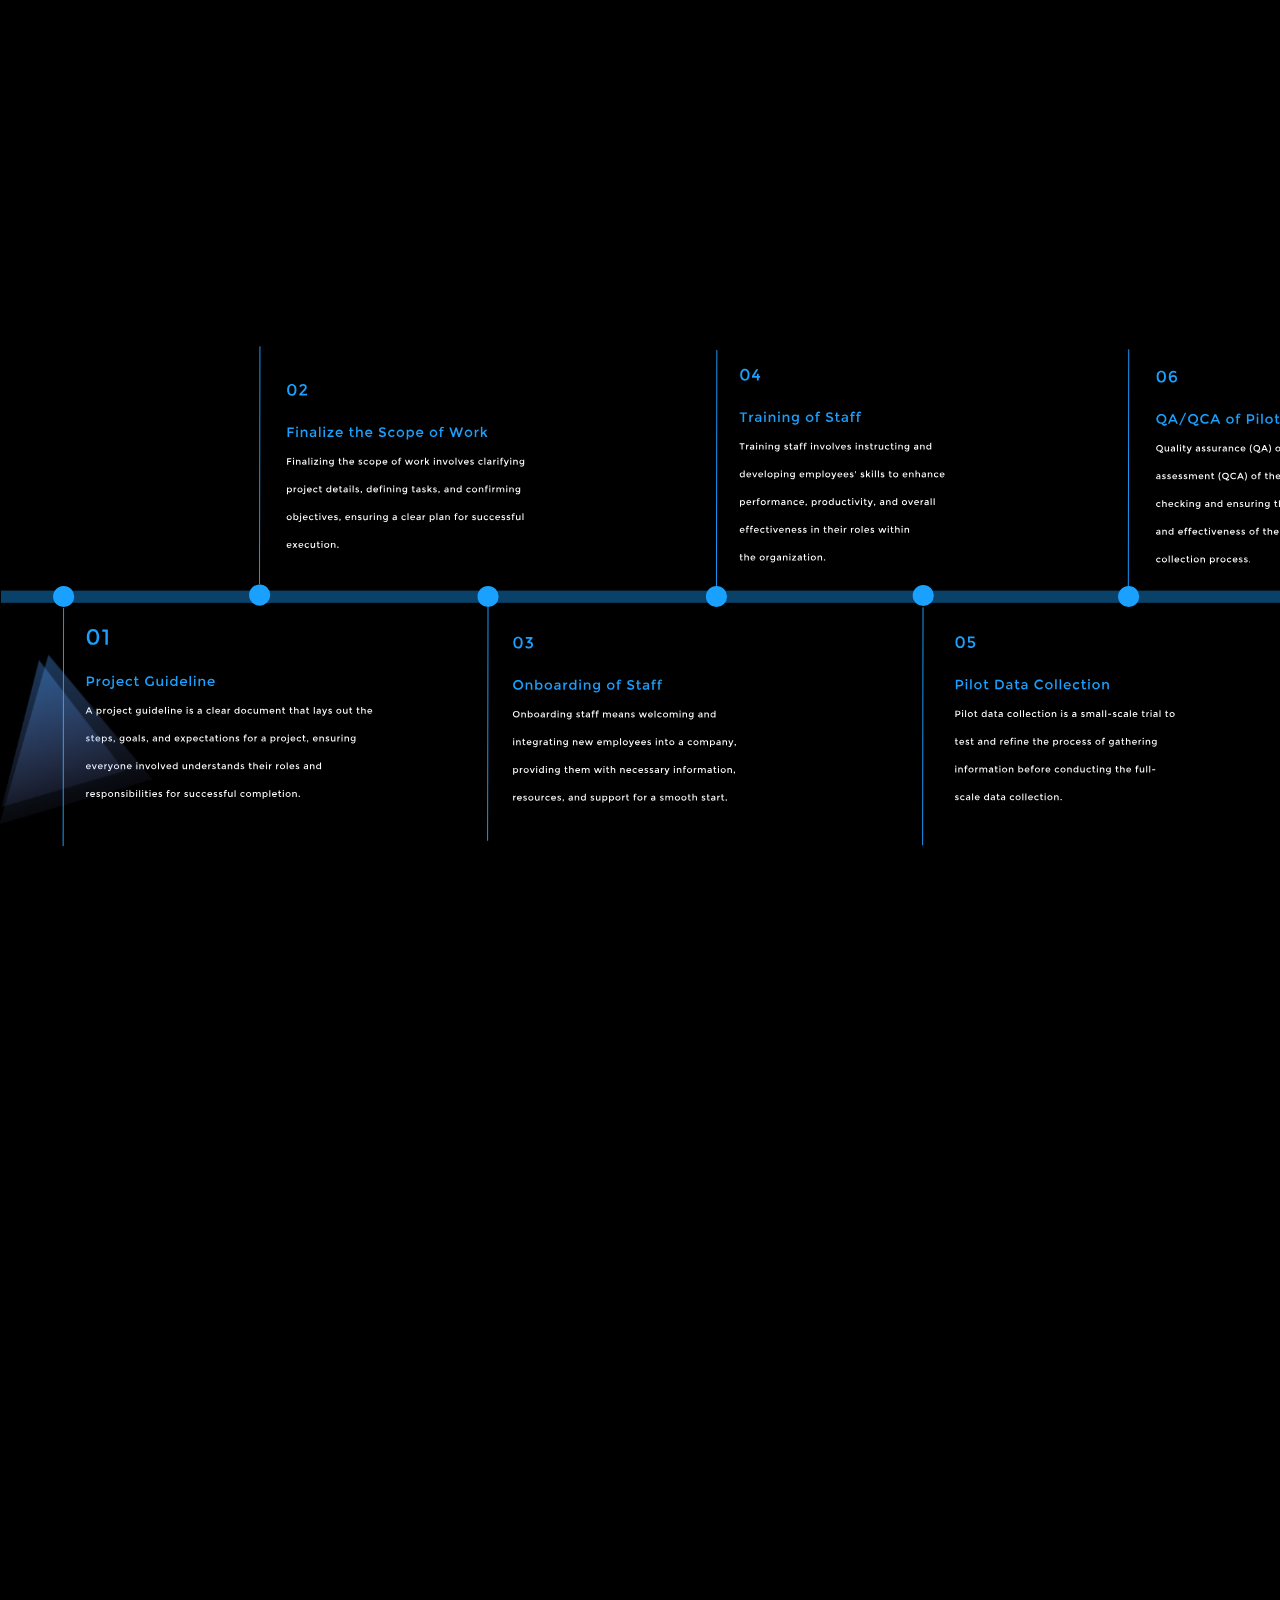
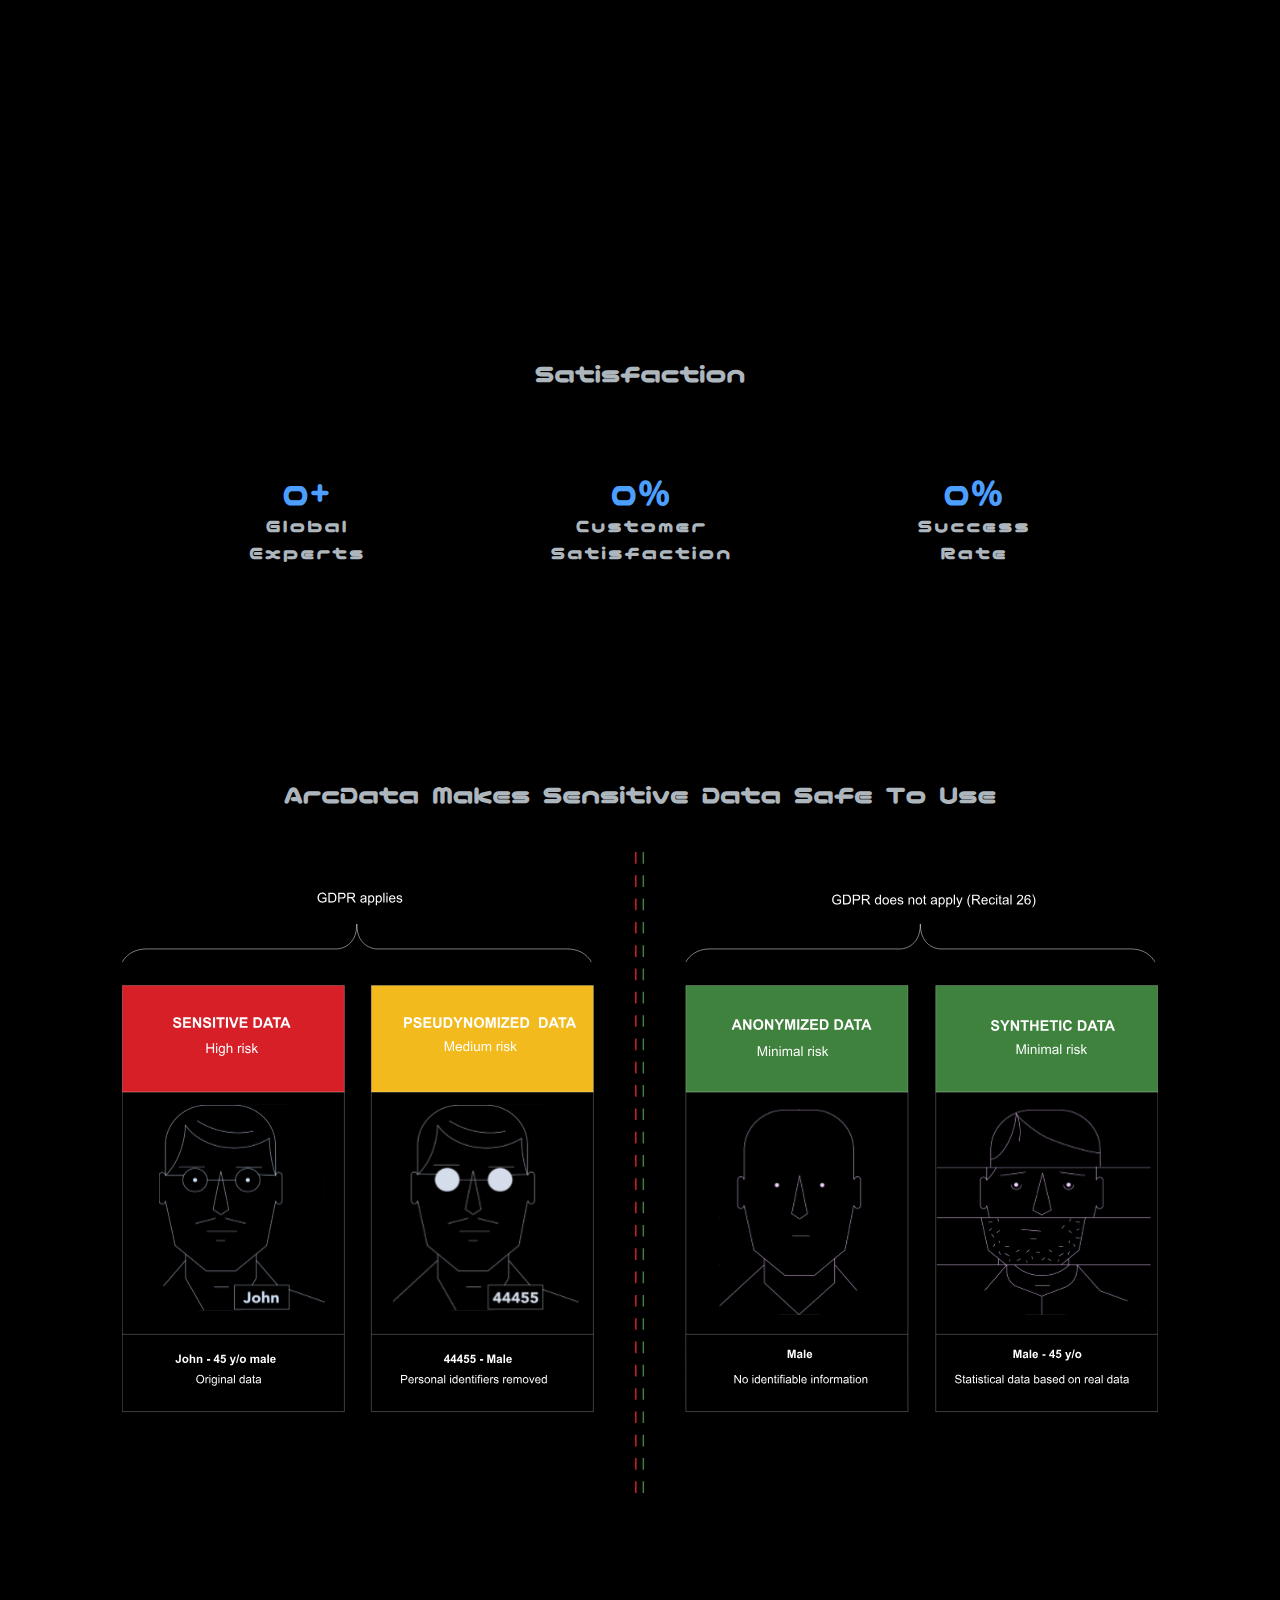
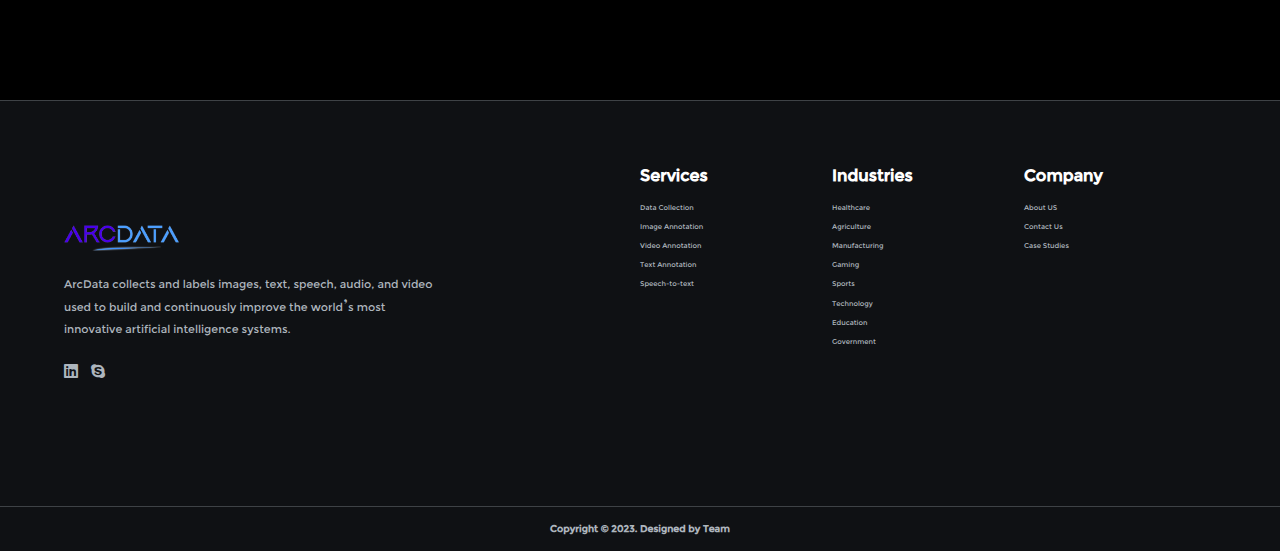
==== commit b8d0334e: "added more data" ====
--- a/index.html
+++ b/index.html
@@ -52,7 +52,7 @@
                         </div>
                     </div>
                 </div>
-                <a href="#" class="btn4 btn4--svg js-animated-button">
+                <a href="./assests/ArcData Technology.pdf" target="_blank" class="btn4 btn4--svg js-animated-button">
                     <span class="btn4--svg__label">GET STARTED</span>
                     <svg width="190" x="0px" y="0px" viewBox="0 0 60 60" enable-background="new 0 0 60 60" class="btn4--svg__circle">
                         <circle fill="#4C9FFF" cx="30" cy="30" r="28.7" class="js-discover-circle"></circle>
@@ -95,7 +95,7 @@
                         </div>
                     </h1>
                     <h3>Welcome to the AI Future: Unleashing Possibilities,Transforming Realities.</h3>
-                    <button class="btn btn1">KNOW MORE</button>
+                    <button class="btn btn1" onclick="window.open('./assests/ArcData Technology.pdf')">KNOW MORE</button>
                 </div>
                 <div class="carind">
                     <div>
@@ -121,7 +121,7 @@
                         <h3>Excellence in Deployment.</h3>
                         <h5>Fueling Progress, Fueled by Data: <span>2000+ Unbiased Datasets</span> for Your AI Mastery.</h5>
                     </div>
-                    <img src="./assests/i/BG.jpg" alt="acha" class="acha1">
+                    <img src="./assests/back2.png" alt="acha" class="acha1">
                 </div>
                 <div class="carind">
                     <div>
@@ -238,7 +238,7 @@
                     <p>ArcData collects image datasets like facial imagery including facial expressions for training learning-based algorithms (AI) to recognize human features as well as emotions</p>
                 </div>
                 <div class="contoverlay QQ">
-                    <img src="./assests/sc2.svg">
+                    <img src="./assests/ic.png">
                     <div class="content-details fadeIn-bottom">
                         <h3 class="content-title">Image Datasets</h3>
                         <p class="content-text">Collection of all the images</p>
@@ -250,7 +250,7 @@
             <br>
             <div class="eve">
                 <div class="contoverlay">
-                    <img src="./assests/sc1.svg">
+                    <img src="./assests/vc2.png">
                     <div class="content-details ">
                         <h3 class="content-title">Video Datasets</h3>
                         <p class="content-text">Collection of all the Videos</p>
@@ -270,7 +270,7 @@
                     <p>ArcData collects image datasets like facial imagery including facial expressions for training learning-based algorithms (AI) to recognize human features as well as emotions</p>
                 </div>
                 <div class="contoverlay QQ">
-                    <img src="./assests/NLP 1.svg">
+                    <img src="./assests/sc.png">
                     <div class="content-details fadeIn-bottom">
                         <h3 class="content-title">Audio Datasets</h3>
                         <p class="content-text">Collection of transcript of Audios</p>
@@ -282,7 +282,7 @@
             <br>
             <div class="eve">
                 <div class="contoverlay">
-                    <img src="./assests/Group 40.svg">
+                    <img src="./assests/tc.png">
                     <div class="content-details">
                         <h3 class="content-title">Text Collection Datasets</h3>
                         <p class="content-text">Collection of Text Data</p>
@@ -307,7 +307,7 @@
                     <h1 class="qq2" onclick="oh(1)">.</h1>
                 </div>
                 <div>
-                    <a class="q3" onclick="oh(3)">Sensor</a>
+                    <a class="q3" onclick="oh(3)">Lidar</a>
                     <h1 class="qq3" onclick="oh(1)">.</h1>
                 </div>
             </div>
@@ -318,15 +318,15 @@
                 <img class="oho" src="./assests/i/image.jpg" alt="ivs">
             </div>
             <p class="p1" >Leverage labelling services for faster and accurate annotations including 2D and 3D boundingboxes, polygons, polylines, landmarks, key-points, and semantic segmentation.</p>
-            <button class="btn btn1 gbtn">Get Demo</button>
+            <button class="btn btn1 gbtn" onclick="window.open('./assests/ArcData Technology.pdf')">Get Demo</button>
         </div>
     </div>
     <div class="ebsg">
         <div class="ebsgcont">
-            <h1>Empowering Business Success & Growth</h1>
-            <br>
-            <br>
-            <p>The best way to make sure that your model is set up for success is to ensure the defining steps of model development are set up properly. That means getting your AI training data pipeline set up properly.</p>
+            <h1>How we work</h1>
+            <br>
+            <br>
+            <p>We operate by collecting, refining, annotating data with precision, undergoing quality checks, and delivering promptly for seamless integration into projects.</p>
         </div>
     </div>
     </section>
@@ -377,13 +377,11 @@
                         <img src="./assests/logo.png" alt="logo">
                         <p>ArcData collects and labels images, text, speech, audio, and video used to build and continuously improve the world’s most innovative artificial intelligence systems.</p>
                         <div class="iconcont">
-                            <a href="#" class="social-button social-button--facebook" aria-label="Facebook">
-                                <i class="fab fa-facebook-square"></i>
-                              </a>
-                              <a href="#" class="social-button social-button--linkedin" aria-label="LinkedIn">
+                            
+                              <a href="https://www.linkedin.com/company/arc-data/" class="social-button social-button--linkedin" aria-label="LinkedIn">
                                 <i class="fa-brands fa-linkedin"></i>
                               </a>
-                              <a href="#" class="social-button social-button--skype" aria-label="Skype">
+                              <a href="https://join.skype.com/invite/geIXVYkKsaZF" class="social-button social-button--skype" aria-label="Skype">
                                 <i class="fab fa-skype"></i>
                               </a>
                         </div>
@@ -399,15 +397,22 @@
                             
                         </div>
                         <div>
-                            <h1>Resources</h1>
-                            <a href="#">Case Studies</a>
-                            <a href="#">FAQs</a>
-                            <a href="#">Blogs</a>
+                            <h1>Industries</h1>
+                            <a href="./industries.html">Healthcare</a>
+                            <a href="./industries.html">Agriculture</a>
+                            <a href="./industries.html">Manufacturing</a>
+                            <a  href="./industries.html">Gaming</a>
+                            <a  href="./industries.html">Sports</a>
+                            <a  href="./industries.html">Technology</a>
+                            <a  href="./industries.html">Education</a>
+                            <a  href="./industries.html">Government</a>
+                            
                         </div>
                         <div>
                             <h1>Company</h1>
                             <a href="./company.html">About US</a>
                             <a href="./touch.html">Contact Us</a>
+                            <a href="https://drive.google.com/file/d/1_g7pp8NDvoIWmiGzx338gs8knmtNDFu0/view?usp=sharing">Case Studies</a>
                         </div>
                     </div>
                 </div>
--- a/iphone-portrait.css
+++ b/iphone-portrait.css
@@ -381,8 +381,6 @@
     width: 35vw;
     max-width: 35vw;
     opacity: 0.8;
-    filter: drop-shadow(6px 6px 17.5px #3F779F);
-    animation: shake 2s linear infinite;
     transform-origin: center;
 }
 @keyframes shake {
--- a/ipad-portrait.css
+++ b/ipad-portrait.css
@@ -375,8 +375,6 @@
     width: 35vw;
     max-width: 35vw;
     opacity: 0.8;
-    /* filter: drop-shadow(12px 12px 25px #3F779F); */
-    /* animation: shake 2s linear infinite; */
     transform-origin: center;
 }
 @keyframes shake {
--- a/ipad-landscape.css
+++ b/ipad-landscape.css
@@ -345,8 +345,6 @@
     width: 35vw;
     max-width: 35vw;
     opacity: 0.8;
-    /* filter: drop-shadow(12px 12px 25px #3F779F); */
-    /* animation: shake 2s linear infinite; */
     transform-origin: center;
 }
 @keyframes shake {
--- a/style.css
+++ b/style.css
@@ -345,8 +345,6 @@
         width: 35vw;
         max-width: 35vw;
         opacity: 0.8;
-        /* filter: drop-shadow(12px 12px 25px #3F779F); */
-        /* animation: shake 2s linear infinite; */
         transform-origin: center;
     }
     @keyframes shake {
@@ -1227,8 +1225,8 @@
         color: #adb5bd;
         font-family: nats;
         transition: 0.3s linear;
-        font-size: 1vmax;
-        line-height: 2vmax;
+        font-size: 0.75vmax;
+        line-height: 1.5vmax;
     }
     .ftop2 div a:hover{
         color: #FFFFFF;
@@ -1616,8 +1614,6 @@
         width: 35vw;
         max-width: 35vw;
         opacity: 0.8;
-        /* filter: drop-shadow(12px 12px 25px #3F779F); */
-        /* animation: shake 2s linear infinite; */
         transform-origin: center;
     }
     @keyframes shake {
@@ -2952,8 +2948,6 @@
         width: 35vw;
         max-width: 35vw;
         opacity: 0.8;
-        /* filter: drop-shadow(12px 12px 25px #3F779F); */
-        /* animation: shake 2s linear infinite; */
         transform-origin: center;
     }
     @keyframes shake {
@@ -4299,8 +4293,6 @@
         width: 35vw;
         max-width: 35vw;
         opacity: 0.8;
-        filter: drop-shadow(6px 6px 17.5px #3F779F);
-        animation: shake 2s linear infinite;
         transform-origin: center;
     }
     @keyframes shake {
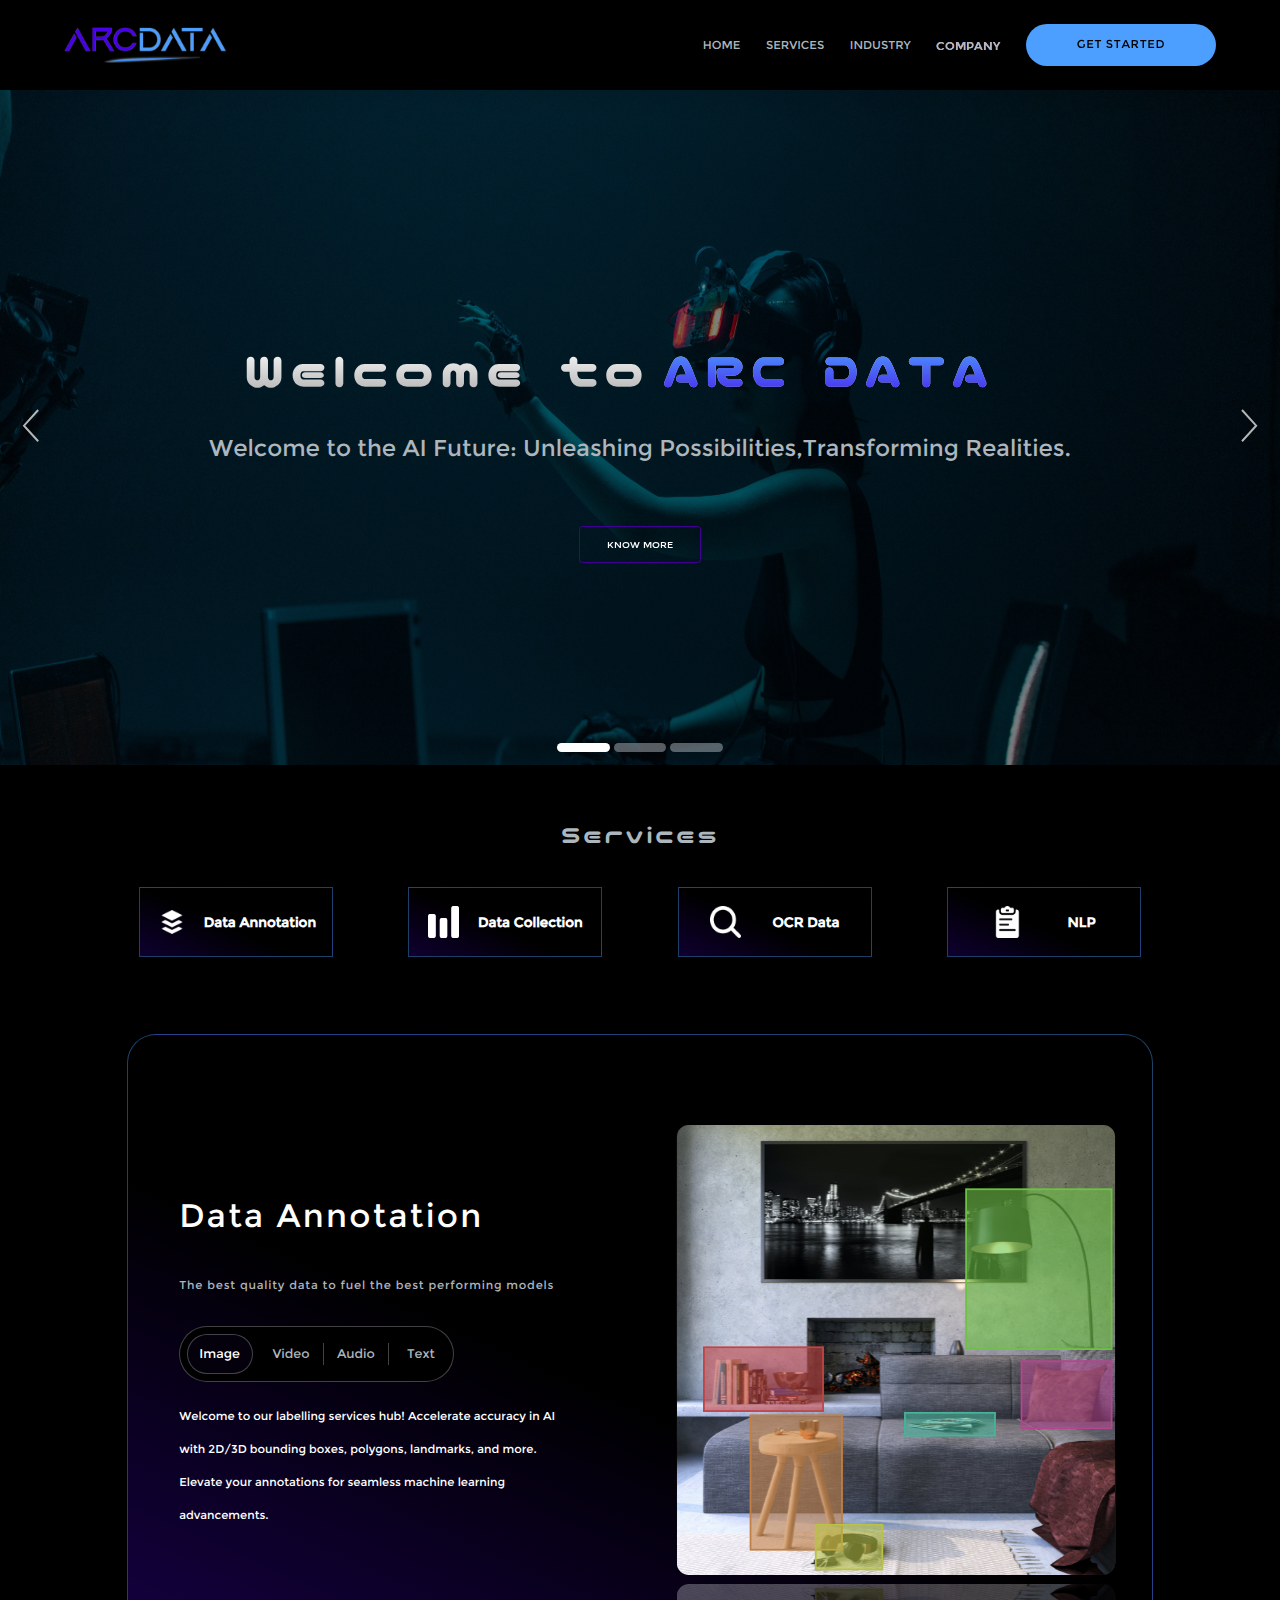
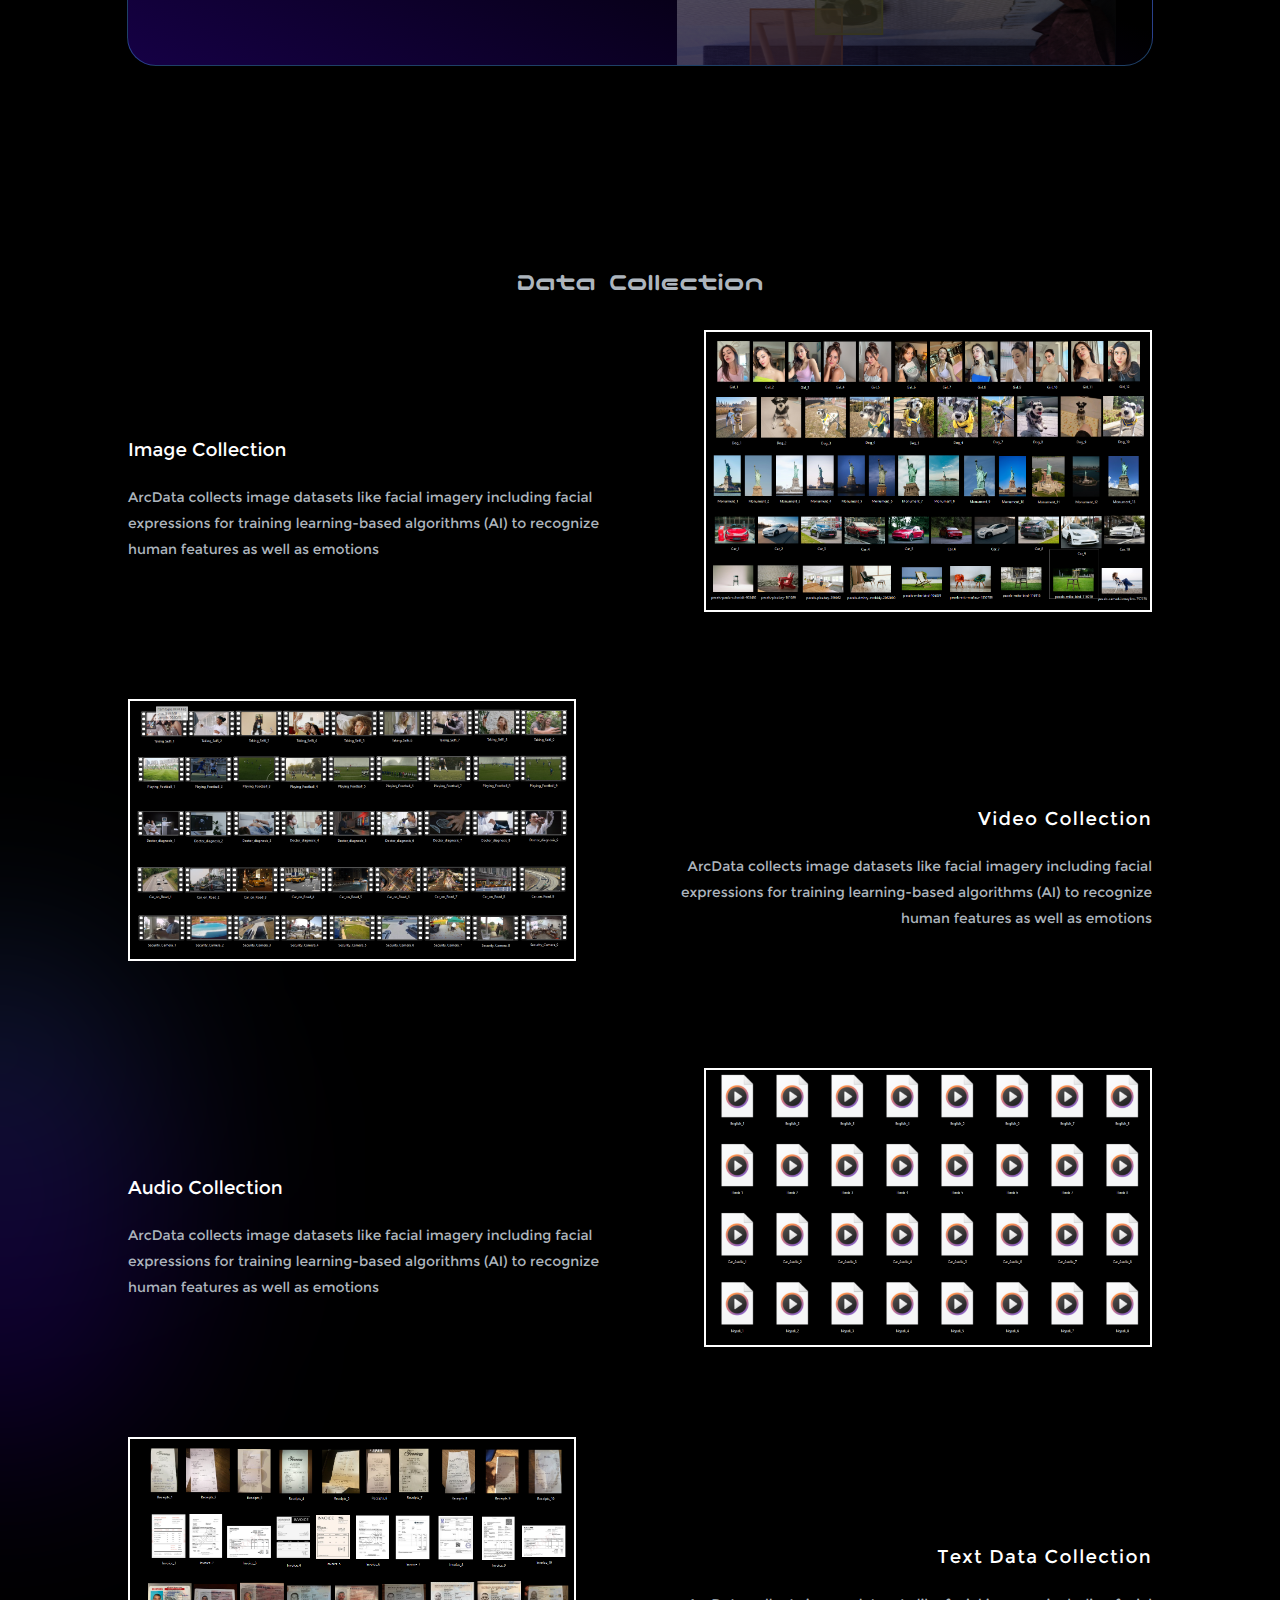
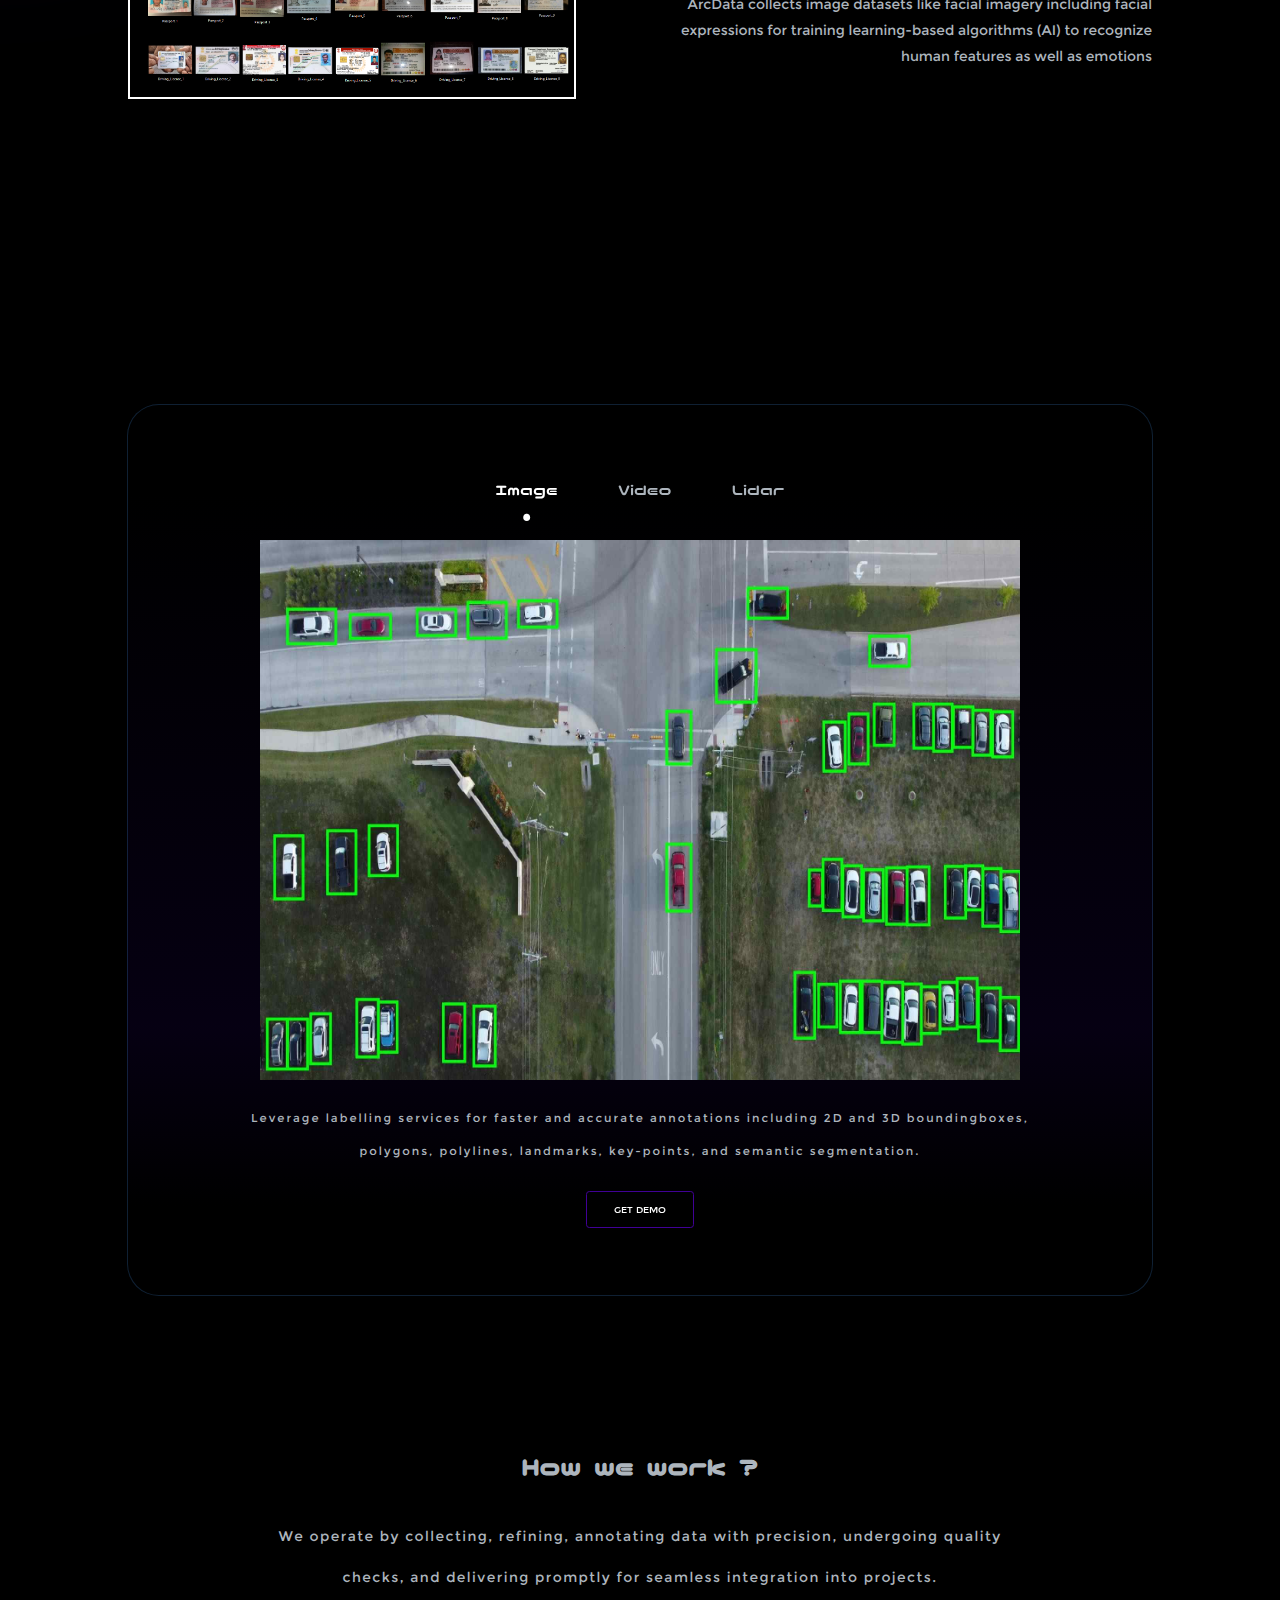
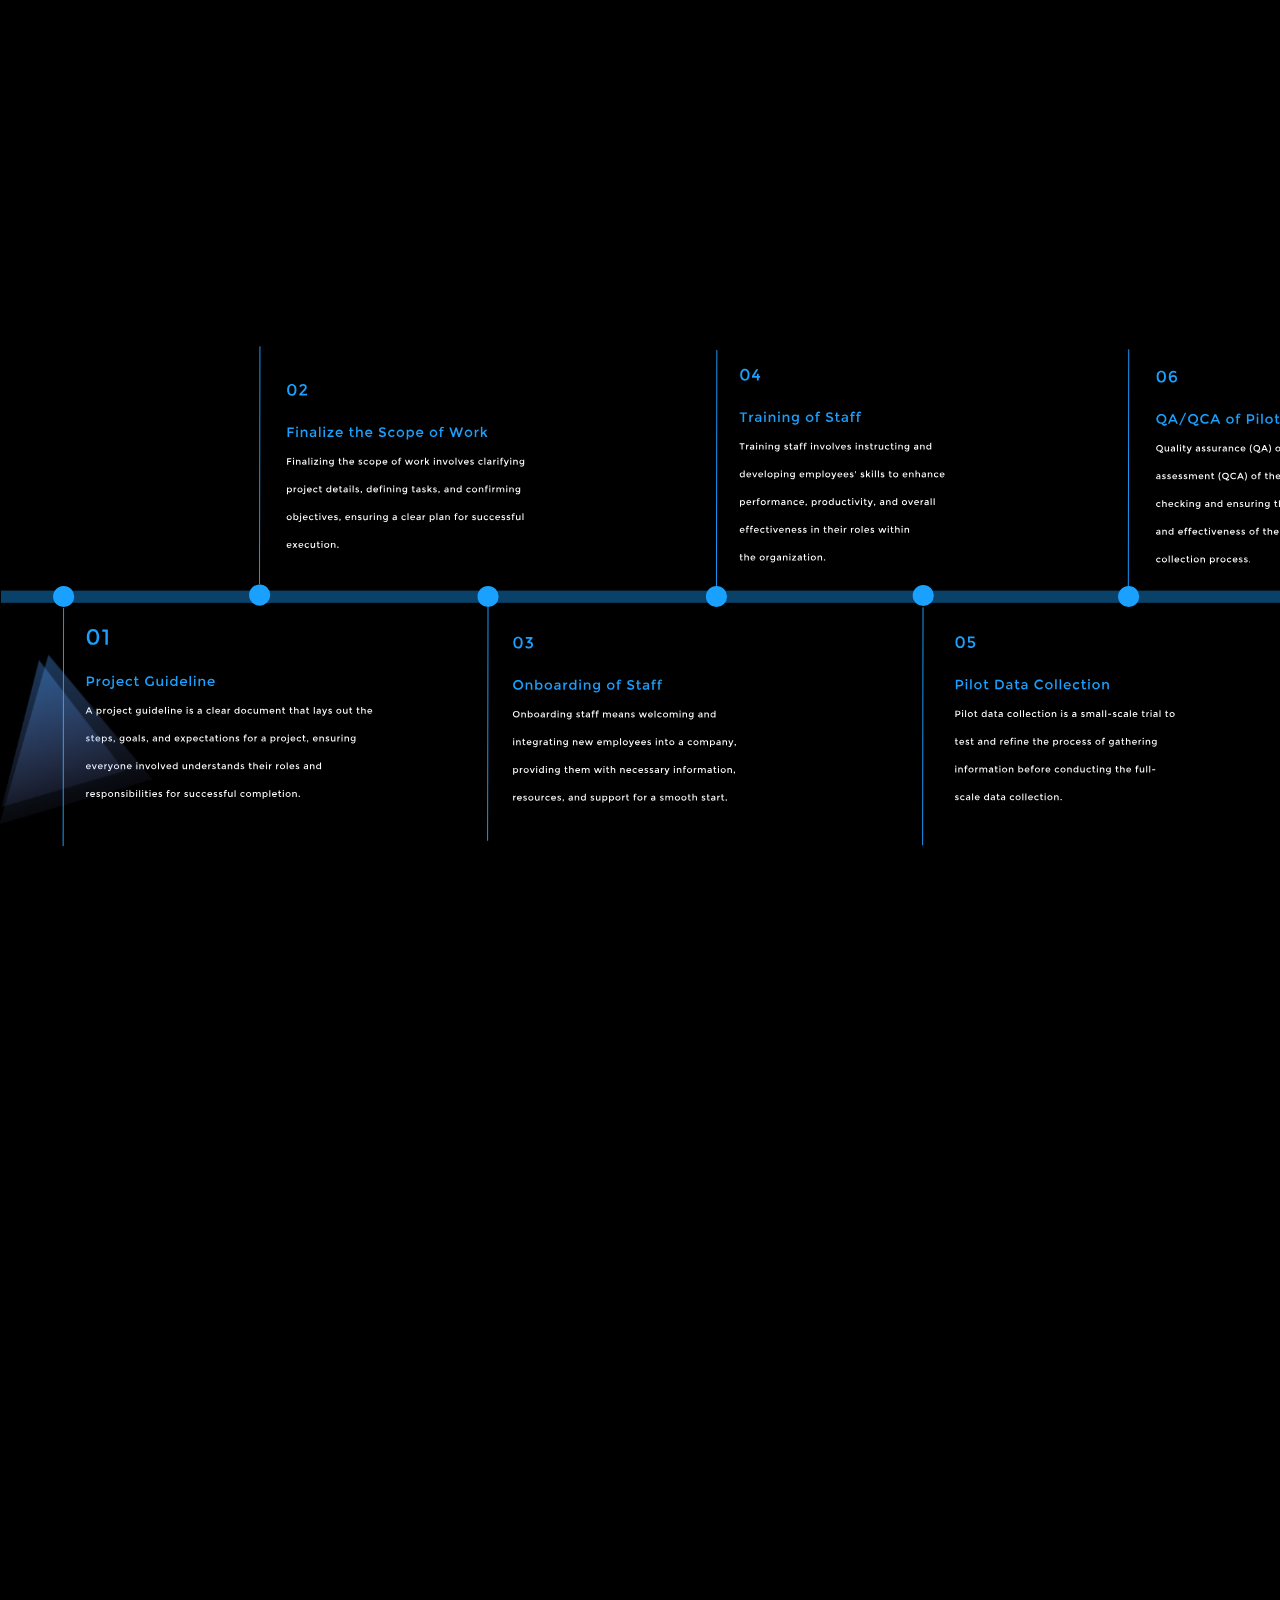
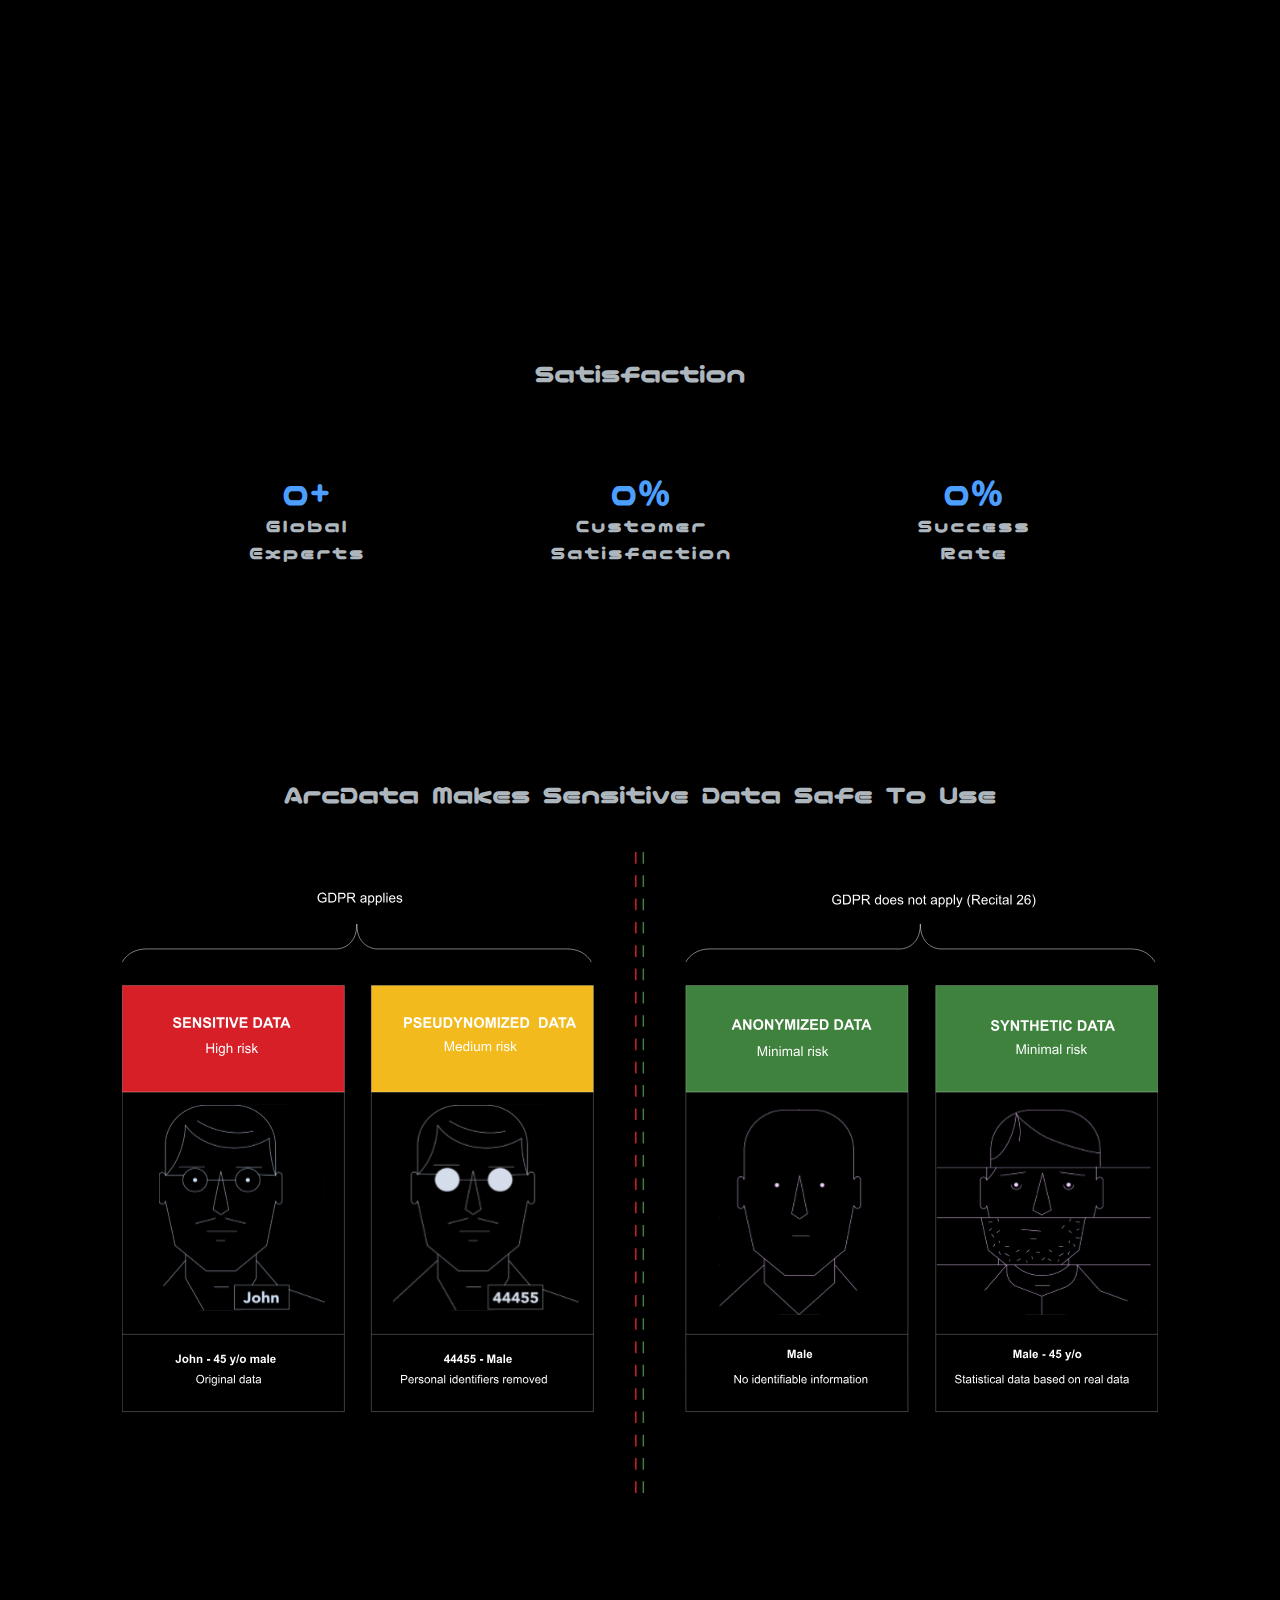
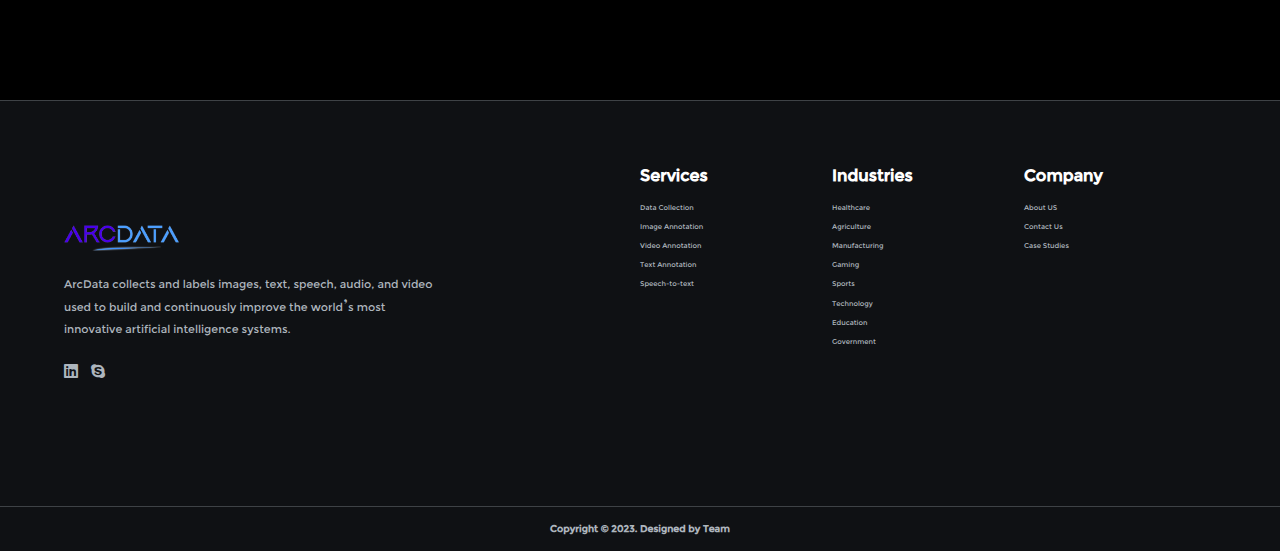
==== commit 781a10d2: "added new assests" ====
--- a/index.html
+++ b/index.html
@@ -323,7 +323,7 @@
     </div>
     <div class="ebsg">
         <div class="ebsgcont">
-            <h1>How we work</h1>
+            <h1>How we work ?</h1>
             <br>
             <br>
             <p>We operate by collecting, refining, annotating data with precision, undergoing quality checks, and delivering promptly for seamless integration into projects.</p>
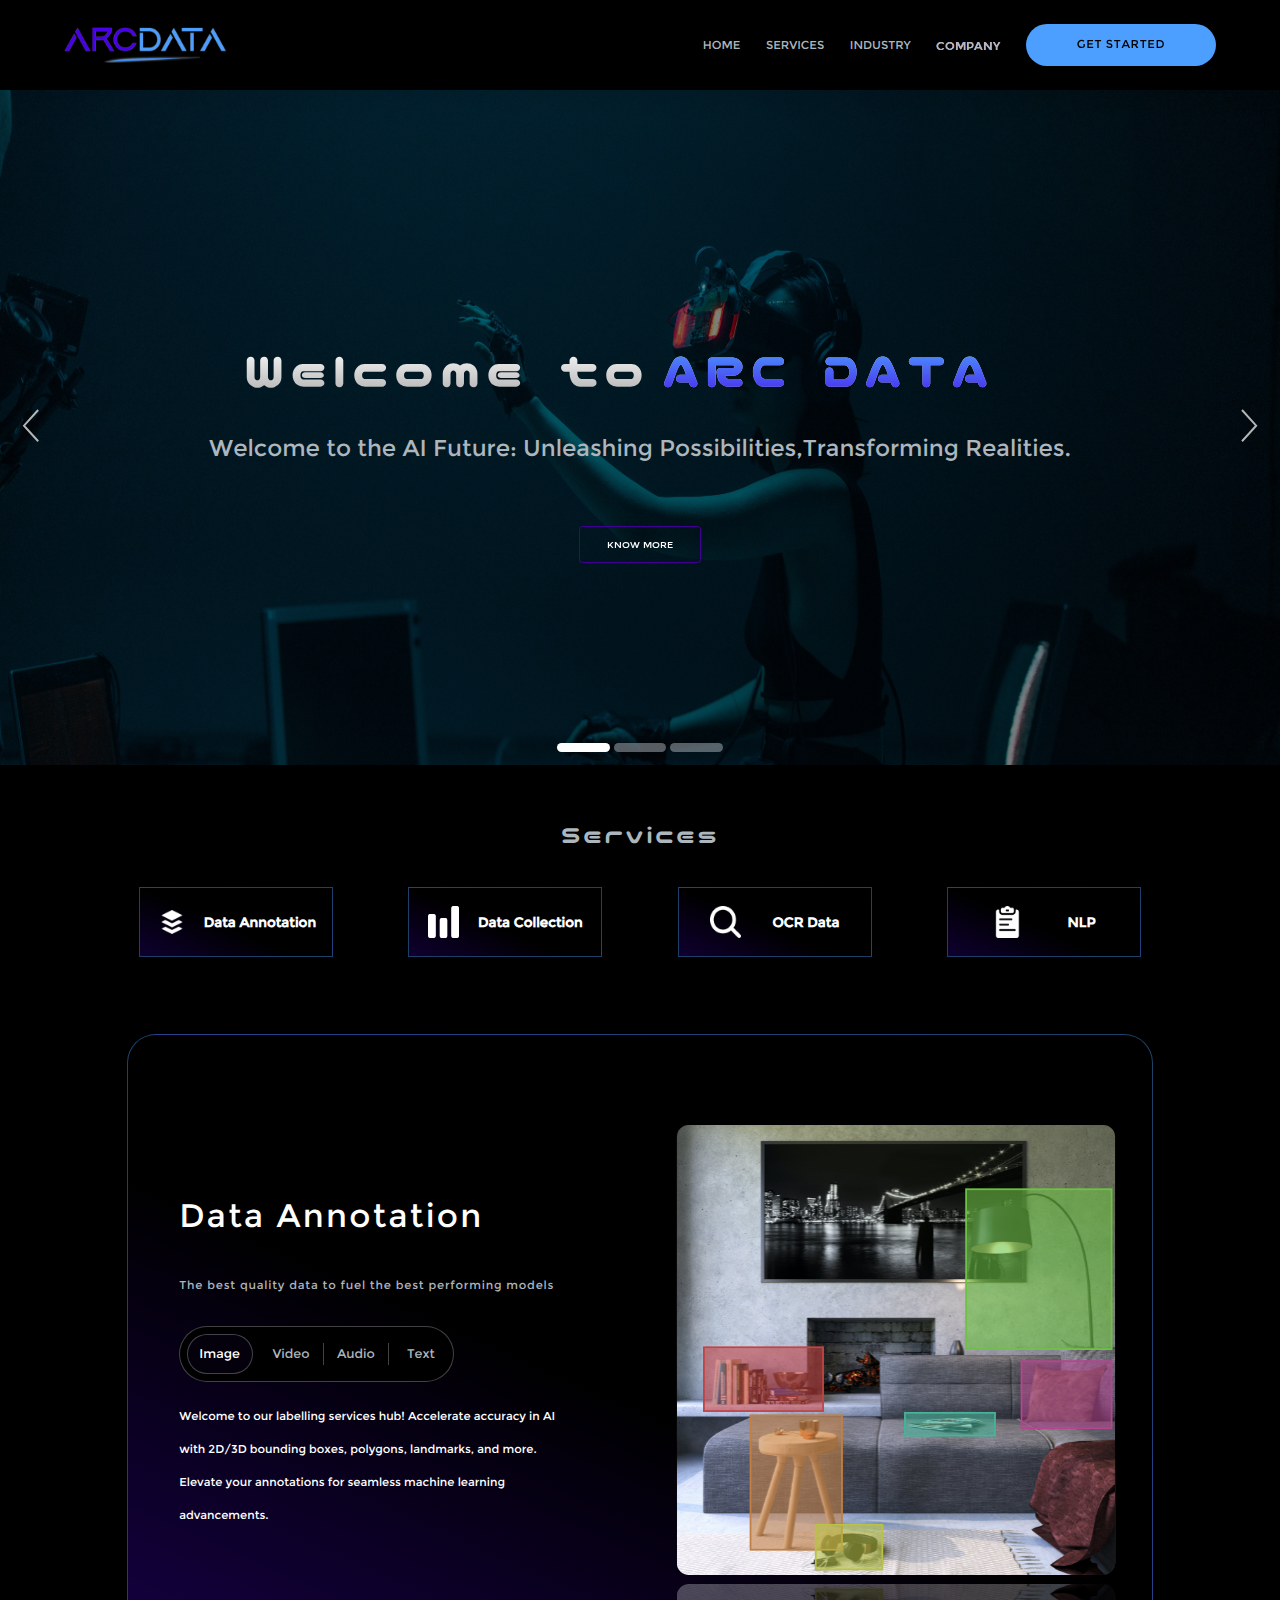
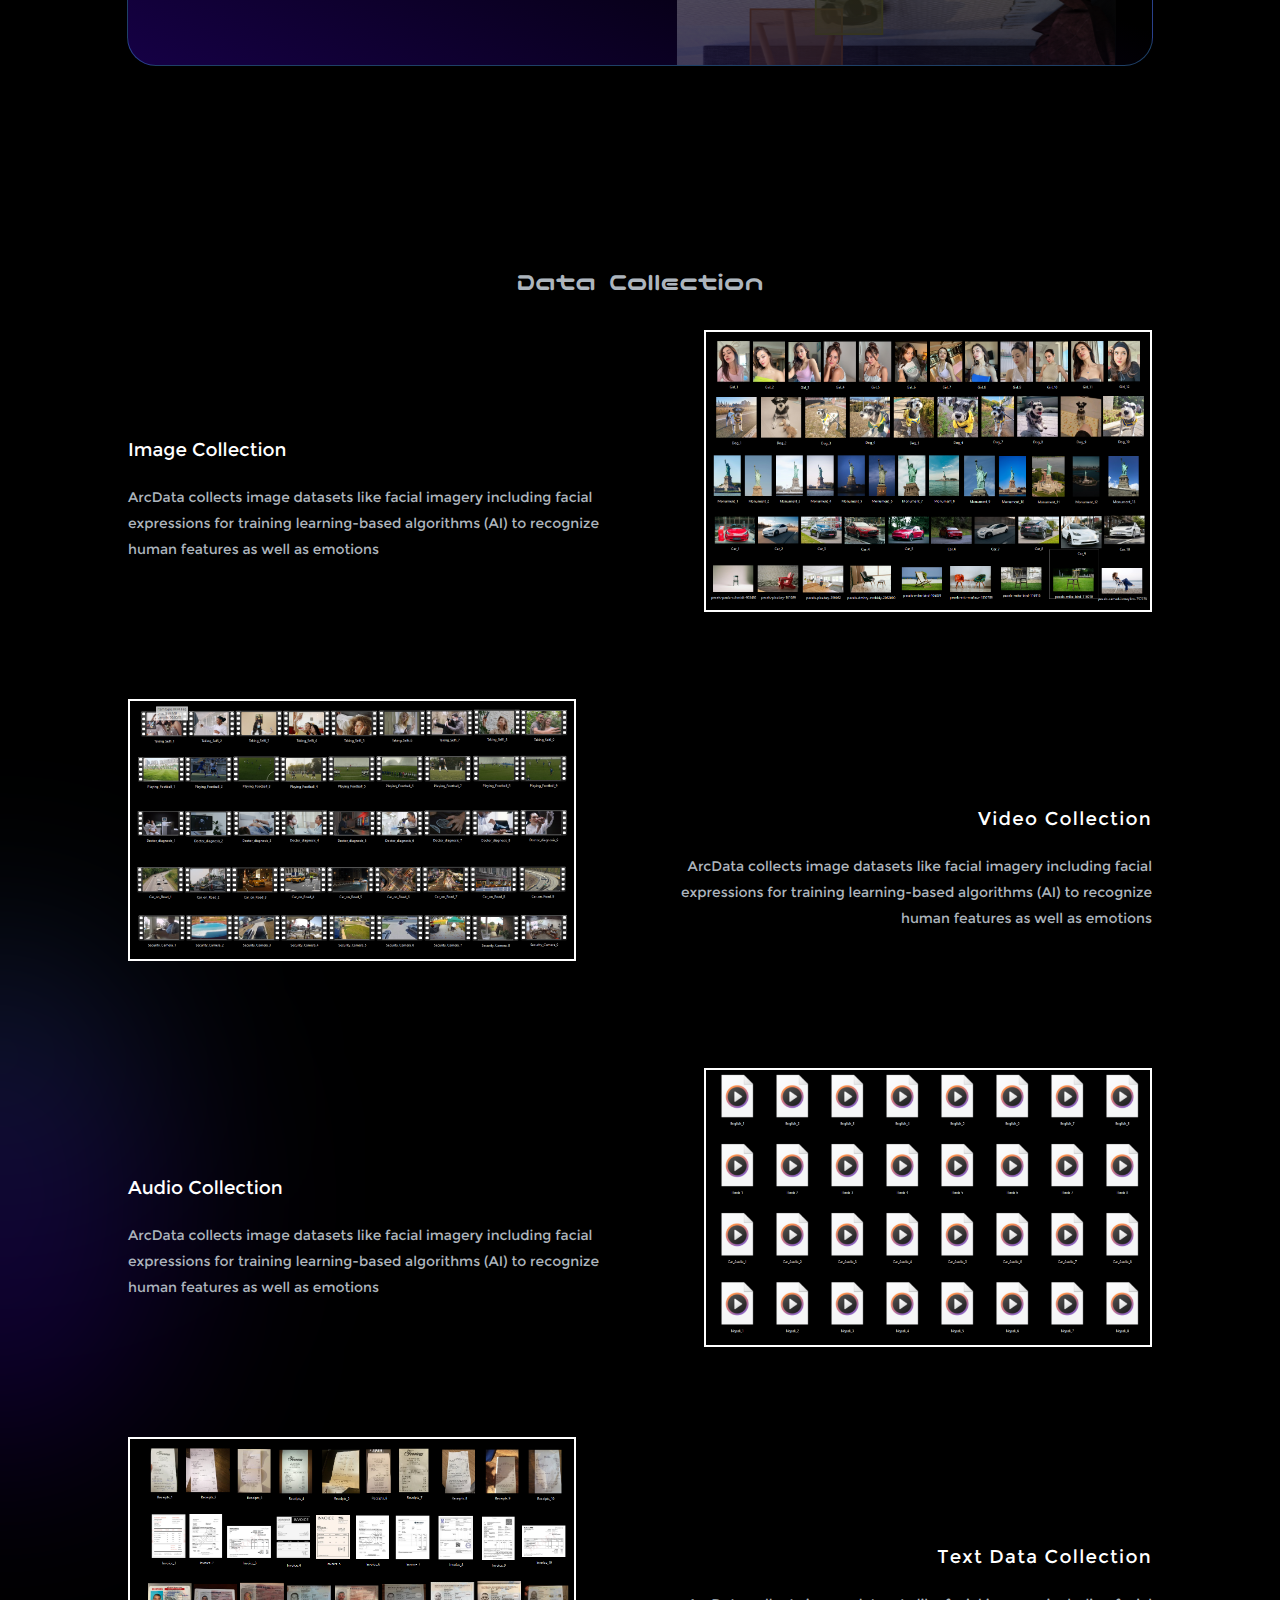
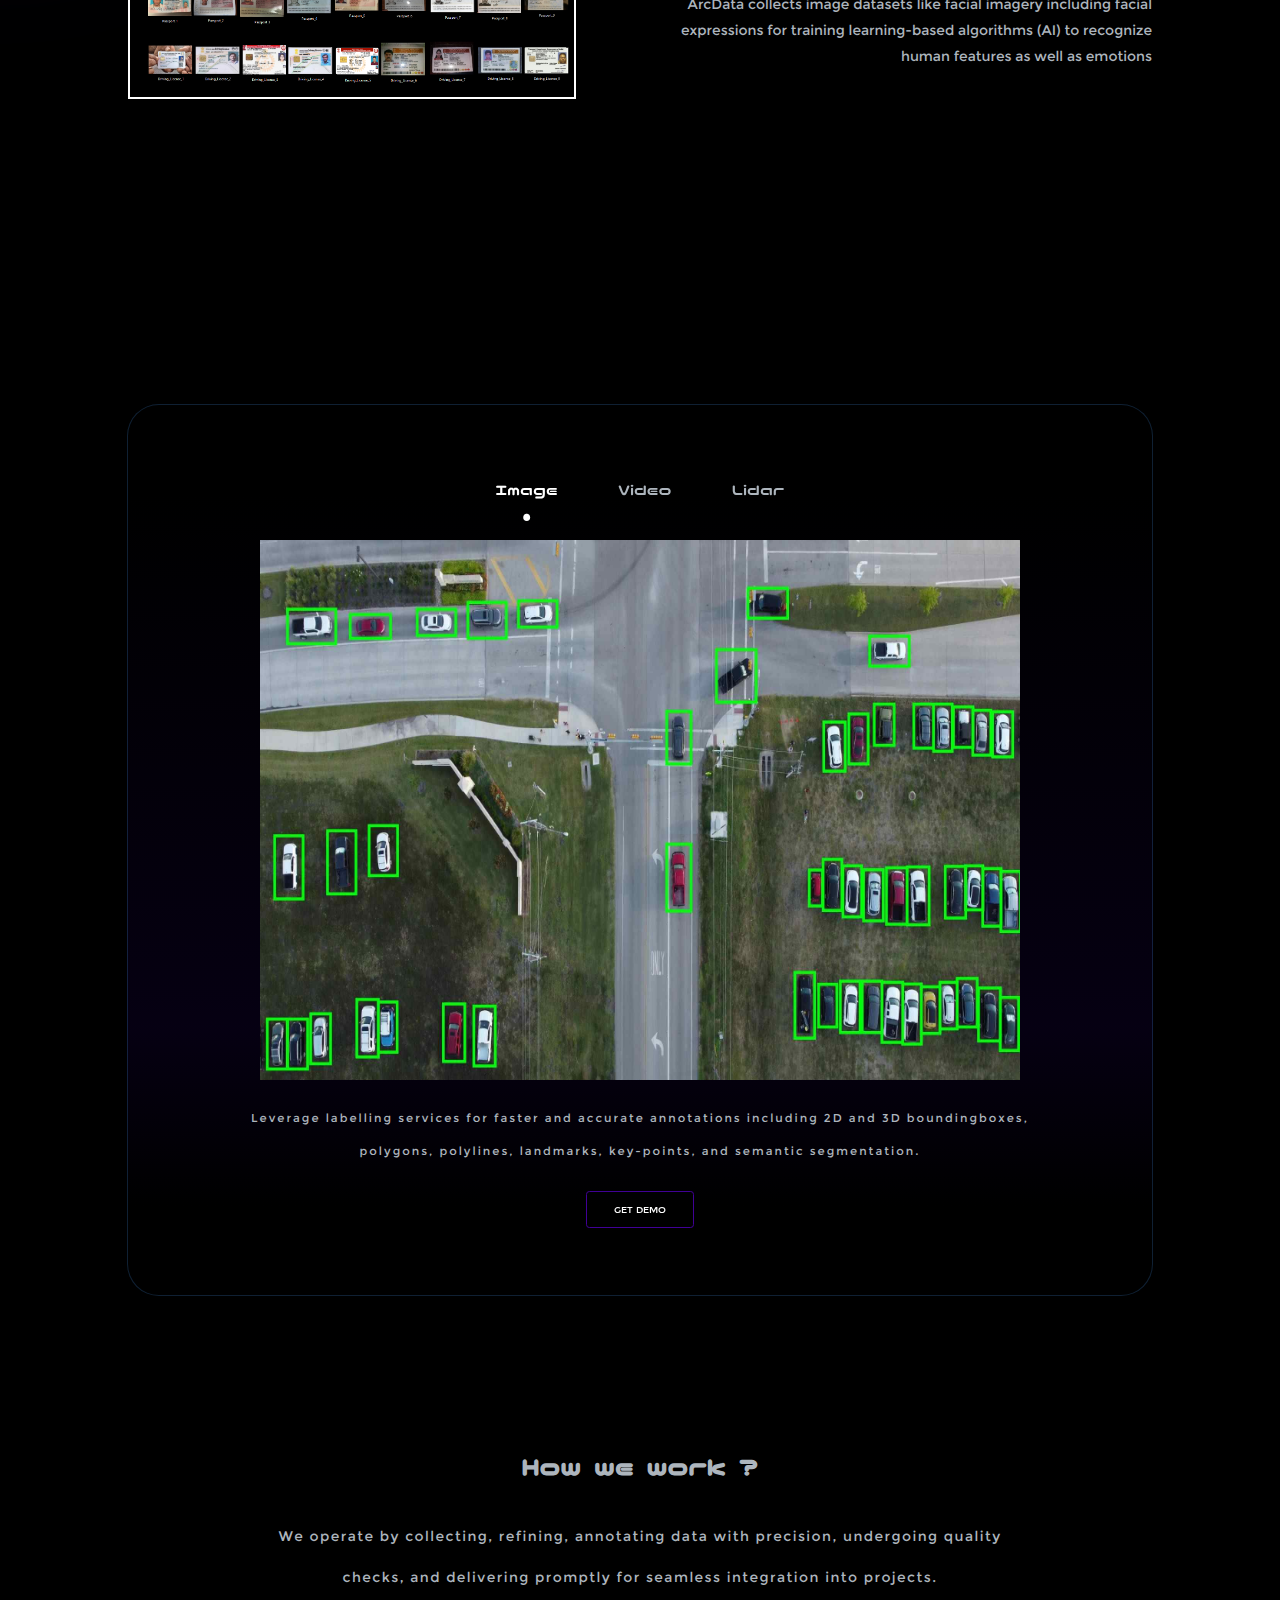
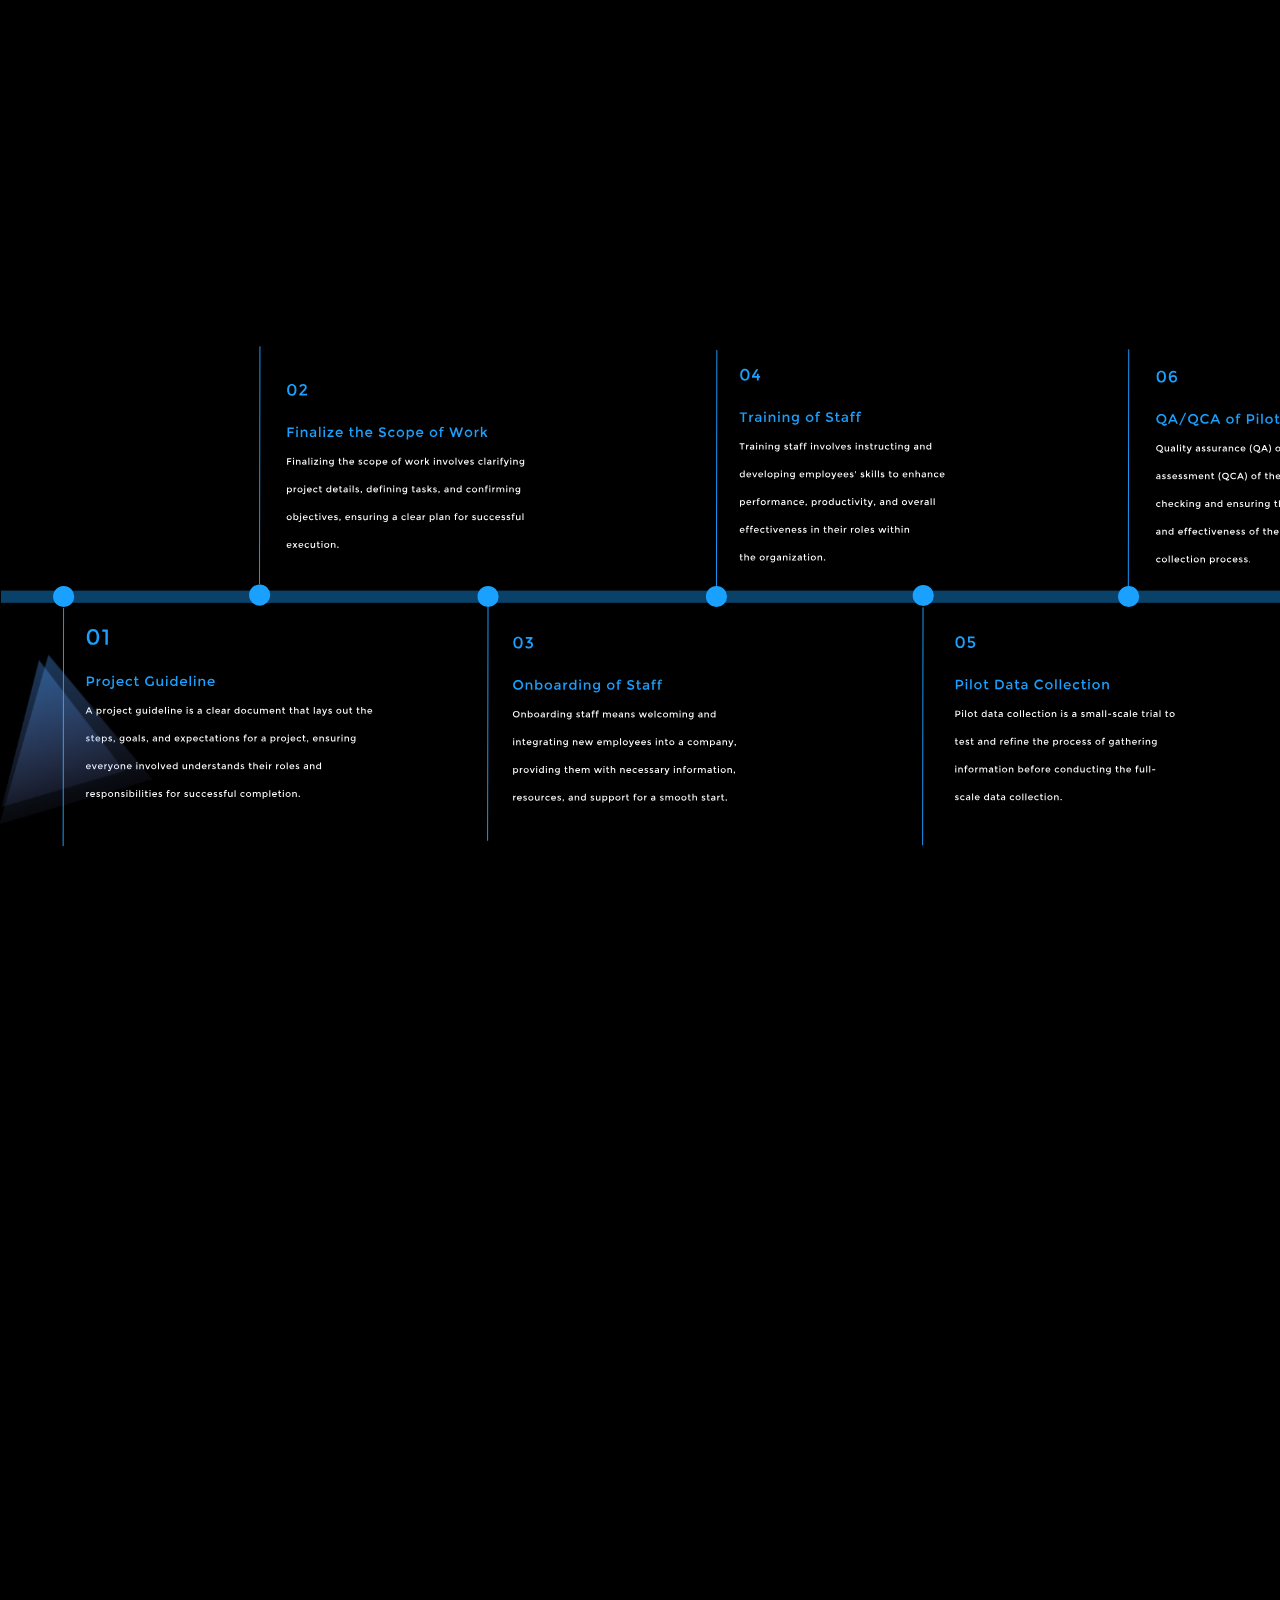
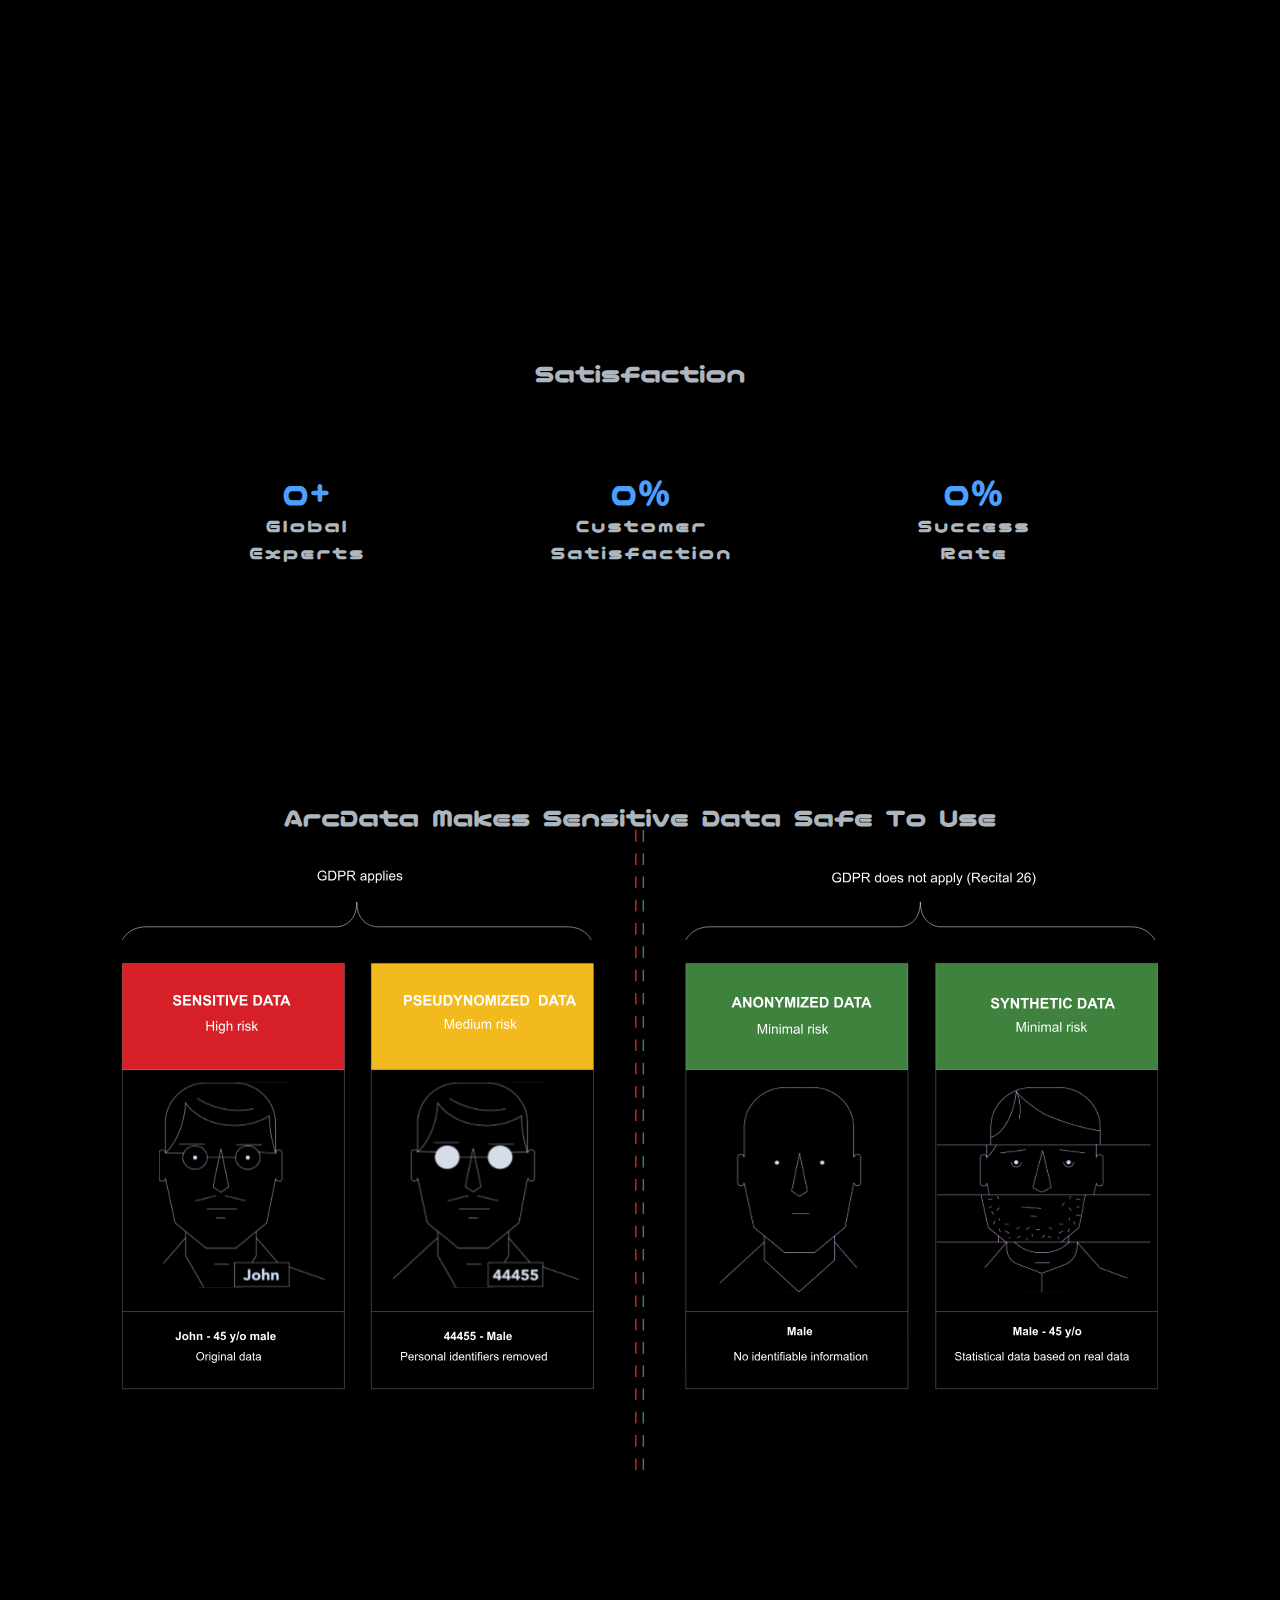
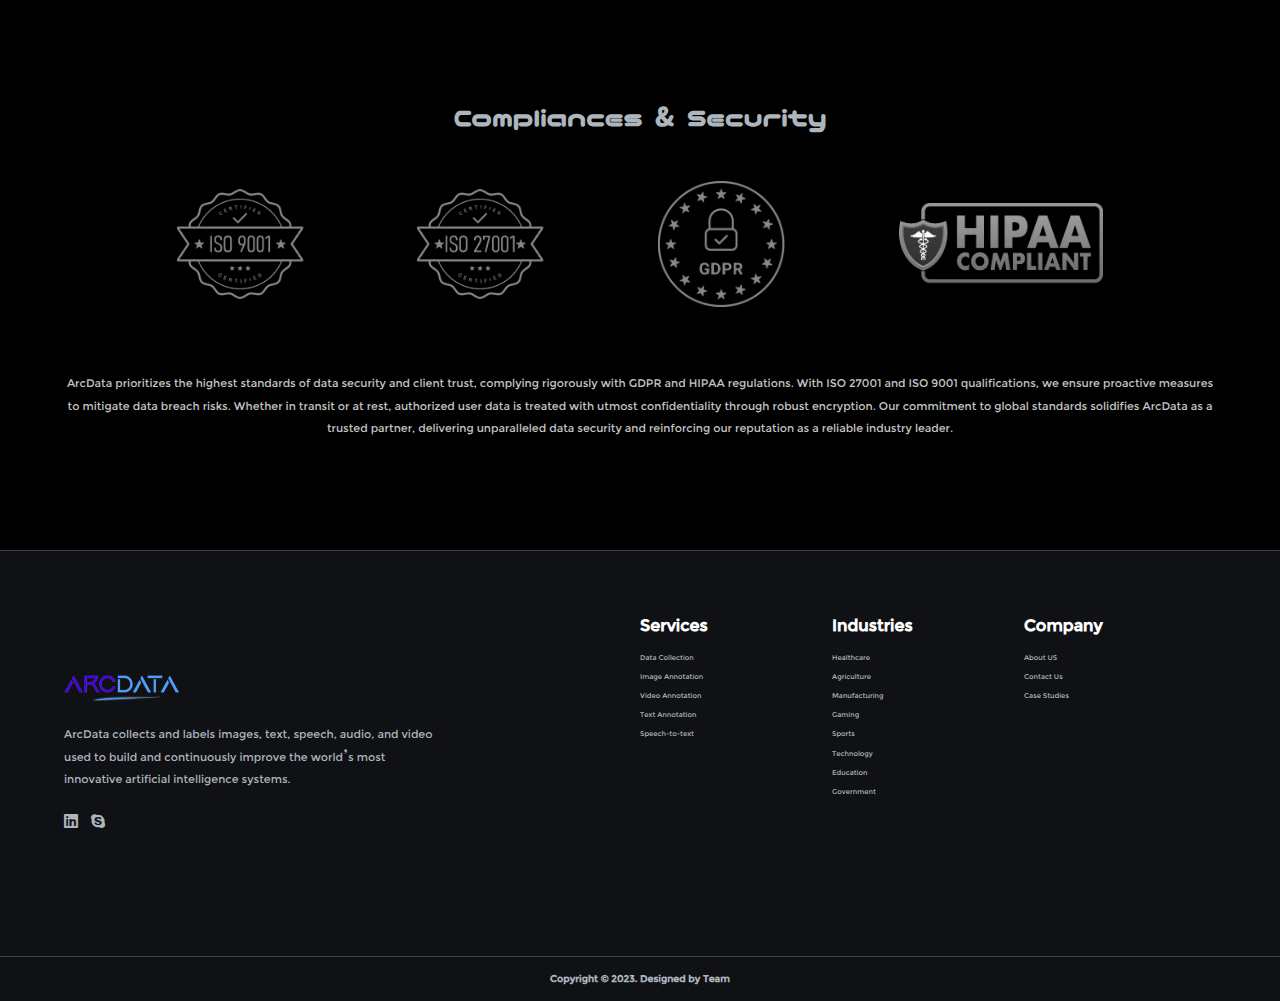
==== commit 1b3e79ba: "Ankur final Changes" ====
--- a/index.html
+++ b/index.html
@@ -20,12 +20,12 @@
 </head>
 <body>
     <div class="loader">
-        <img src="./assests/favicon.png" alt="logo">       
+        <img src="./assests/favicon.png" alt="logo">
     </div>
     <section class="hidden">
     <div class="navbar">
         <div class="navnav">
-            <img src="./assests/logo.png" alt="logo">
+            <img src="./assests/logo.png" alt="logo" onclick="window.open('./index.html')">
             <div class="navlinks">
                 <a class="undies" href="#">HOME</a>
                 <a class="undies" href="./services.html">SERVICES</a>
@@ -95,7 +95,7 @@
                         </div>
                     </h1>
                     <h3>Welcome to the AI Future: Unleashing Possibilities,Transforming Realities.</h3>
-                    <button class="btn btn1" onclick="window.open('./assests/ArcData Technology.pdf')">KNOW MORE</button>
+                    <button class="btn btn1" onclick="window.open('./company.html','_self')">KNOW MORE</button>
                 </div>
                 <div class="carind">
                     <div>
@@ -367,6 +367,22 @@
                 <h1>ArcData Makes Sensitive Data Safe To Use</h1>
                 <div class="amsdscont">
                     <img src="./assests/Front-page-datamen 1.svg">
+                </div>
+            </div>
+        </div>
+        <div class="iso">
+            <div class="isocont">
+                <div class="iso-heading">
+                    <h1>Compliances & Security</h1>
+                </div>
+                <div class="iso-img">
+                    <img src="./assests/iso9001.png"  alt="">
+                    <img src="./assests/iso27001.png" alt="">
+                    <img src="./assests/gdpr.png" alt="">
+                    <img class="hippa" src="./assests/hippa.png" alt="">
+                </div>
+                <div class="iso-body">
+                    <p>ArcData prioritizes the highest standards of data security and client trust, complying rigorously with GDPR and HIPAA regulations. With ISO 27001 and ISO 9001 qualifications, we ensure proactive measures to mitigate data breach risks. Whether in transit or at rest, authorized user data is treated with utmost confidentiality through robust encryption. Our commitment to global standards solidifies ArcData as a trusted partner, delivering unparalleled data security and reinforcing our reputation as a reliable industry leader.</p>
                 </div>
             </div>
         </div>
@@ -412,7 +428,7 @@
                             <h1>Company</h1>
                             <a href="./company.html">About US</a>
                             <a href="./touch.html">Contact Us</a>
-                            <a href="https://drive.google.com/file/d/1_g7pp8NDvoIWmiGzx338gs8knmtNDFu0/view?usp=sharing">Case Studies</a>
+                            <a href="./assests/Case Study.mp4">Case Studies</a>
                         </div>
                     </div>
                 </div>
--- a/iphone-portrait.css
+++ b/iphone-portrait.css
@@ -316,6 +316,7 @@
     justify-content: center;
     align-items: center;
     display: none;
+    cursor: pointer;
 }
 .blud1{
     background-image: linear-gradient(rgba(0, 0, 0, 0.5), rgba(0, 0, 0, 0.5)),url("./assests/bg2.jpg") !important;
@@ -466,6 +467,7 @@
     border-radius: 2em;
     background-color: #adb5bd;
     opacity: 0.5;
+    cursor: pointer;
 }
 .carindact{
     background-color: #FFFFFF !important;
@@ -1189,7 +1191,6 @@
     text-align: center;
 }
 .amsdscont{
-    margin-top: 5vh;
     display: flex;
     justify-content: center;
     align-items: center;
@@ -1200,6 +1201,73 @@
     max-width: 100%;
     max-height: 100%;
 }
+.iso{
+    display: flex;
+    justify-content: center;
+    align-items: center;
+    height: 20vh;
+    width: 100%;
+    margin-bottom: 2vh;
+}
+.isocont{
+    width: 90%;
+    height: 100%;
+    display: flex;
+    align-items: center;
+    justify-content: center;
+    flex-direction: column;
+}
+.iso-img{
+    width: 100%;
+    height: 60%;
+    display: flex;
+    align-items: center;
+    justify-content: space-evenly;
+    flex-wrap: wrap;
+}
+.iso-heading{
+    color:white;
+    width: 100%;
+    height: 10%;
+    display: flex;
+    justify-content: center;
+    align-items: center;
+    text-align: center;
+   
+}
+.iso-heading h1{
+    font-size: 2vmax;
+    line-height: 2vmax;
+    color: #adb5bd;
+    font-family: nico;
+}
+.iso-body{
+    
+    width: 100%;
+    height: 30%;
+    display: flex;
+    align-items: center;
+    justify-content: center;
+    max-height: 30%;
+    text-align: center;
+}
+.iso-body p{
+    font-family: nats;
+    color: #c4c4c4;
+    line-height: 2.5vmin;
+    font-size: 1.2vmax;
+    text-align: center;
+}
+
+.iso-img img{
+    width: 10vw;
+    filter: grayscale(100%);
+    height: auto;
+}
+.hippa{
+    width: 16vw !important;
+    filter: grayscale(100%);
+}
 
 
 .footer{
--- a/ipad-portrait.css
+++ b/ipad-portrait.css
@@ -313,6 +313,7 @@
     display: flex;
     justify-content: center;
     align-items: center;
+    cursor: pointer;
 }
 .blud1{
     background-image: linear-gradient(rgba(0, 0, 0, 0.5), rgba(0, 0, 0, 0.5)),url("./assests/bg2.jpg") !important;
@@ -480,6 +481,7 @@
     border-radius: 2em;
     background-color: #adb5bd;
     opacity: 0.5;
+    cursor: pointer;
 }
 .carindact{
     background-color: #FFFFFF !important;
@@ -1265,6 +1267,73 @@
 }
 
 
+.iso{
+    display: flex;
+    justify-content: center;
+    align-items: center;
+    height: 50vh;
+    width: 100%;
+    margin-bottom: 10vh;
+}
+.isocont{
+    width: 90%;
+    height: 100%;
+    display: flex;
+    align-items: center;
+    justify-content: center;
+    flex-direction: column;
+}
+.iso-img{
+    width: 100%;
+    height: 60%;
+    display: flex;
+    align-items: center;
+    justify-content: space-evenly;
+    flex-wrap: wrap;
+}
+.iso-heading{
+    color:white;
+    width: 100%;
+    height: 10%;
+    display: flex;
+    justify-content: center;
+    align-items: center;
+    text-align: center;
+   
+}
+.iso-heading h1{
+    font-size: 2vmax;
+    line-height: 2vmax;
+    color: #adb5bd;
+    font-family: nico;
+}
+.iso-body{
+    
+    width: 100%;
+    height: 30%;
+    display: flex;
+    align-items: center;
+    justify-content: center;
+    max-height: 30%;
+    text-align: center;
+}
+.iso-body p{
+    font-family: nats;
+    color: #c4c4c4;
+    line-height: 2.5vmin;
+    font-size: 1.2vmax;
+    text-align: center;
+}
+
+.iso-img img{
+    width: 10vw;
+    filter: grayscale(100%);
+    height: auto;
+}
+.hippa{
+    width: 16vw !important;
+    filter: grayscale(100%);
+}
 
 
 
--- a/ipad-landscape.css
+++ b/ipad-landscape.css
@@ -282,6 +282,7 @@
     display: flex;
     justify-content: center;
     align-items: center;
+    cursor: pointer;
 }
 .blud1{
     background-image: linear-gradient(rgba(0, 0, 0, 0.5), rgba(0, 0, 0, 0.5)),url("./assests/bg2.jpg") !important;
@@ -450,6 +451,7 @@
     border-radius: 2em;
     background-color: #adb5bd;
     opacity: 0.5;
+    cursor: pointer;
 }
 .carindact{
     background-color: #FFFFFF !important;
@@ -1183,6 +1185,74 @@
     max-width: 100%;
     max-width: 100%;
 }
+.iso{
+    display: flex;
+    justify-content: center;
+    align-items: center;
+    height: 40vh;
+    width: 100%;
+    margin-bottom: 10vh;
+}
+.isocont{
+    width: 90%;
+    height: 100%;
+    display: flex;
+    align-items: center;
+    justify-content: center;
+    flex-direction: column;
+}
+.iso-img{
+    width: 100%;
+    height: 60%;
+    display: flex;
+    align-items: center;
+    justify-content: space-evenly;
+    flex-wrap: wrap;
+}
+.iso-heading{
+    color:white;
+    width: 100%;
+    height: 10%;
+    display: flex;
+    justify-content: center;
+    align-items: center;
+    text-align: center;
+   
+}
+.iso-heading h1{
+    font-size: 2vmax;
+    line-height: 2vmax;
+    color: #adb5bd;
+    font-family: nico;
+}
+.iso-body{
+    
+    width: 100%;
+    height: 30%;
+    display: flex;
+    align-items: center;
+    justify-content: center;
+    max-height: 30%;
+    text-align: center;
+}
+.iso-body p{
+    font-family: nats;
+    color: #c4c4c4;
+    line-height: 2.5vmin;
+    font-size: 1.2vmax;
+    text-align: center;
+}
+
+.iso-img img{
+    width: 10vw;
+    filter: grayscale(100%);
+    height: auto;
+}
+.hippa{
+    width: 16vw !important;
+    filter: grayscale(100%);
+}
+
 .footer{
     height:50vh;
     width: 100%;
--- a/style.css
+++ b/style.css
@@ -219,6 +219,7 @@
         justify-content: center;
         align-items: center;
     }
+    
     .body1{
         background-repeat: no-repeat;
         background-position: top;
@@ -284,6 +285,7 @@
         display: flex;
         justify-content: center;
         align-items: center;
+        cursor: pointer;
     }
     .blud1{
         background-image: linear-gradient(rgba(0, 0, 0, 0.5), rgba(0, 0, 0, 0.5)),url("./assests/bg2.jpg") !important;
@@ -450,6 +452,7 @@
         border-radius: 2em;
         background-color: #adb5bd;
         opacity: 0.5;
+        cursor: pointer;
     }
     .carindact{
         background-color: #FFFFFF !important;
@@ -1135,7 +1138,6 @@
         text-align: center;
     }
     .amsdscont{
-        margin-top: 5vh;
         display: flex;
         justify-content: center;
         align-items: center;
@@ -1145,7 +1147,76 @@
         height: auto;
         max-width: 100%;
         max-width: 100%;
-    }
+
+    }
+    .iso{
+        display: flex;
+        justify-content: center;
+        align-items: center;
+        height: 40vh;
+        width: 100%;
+        margin-bottom: 10vh;
+    }
+    .isocont{
+        width: 90%;
+        height: 100%;
+        display: flex;
+        align-items: center;
+        justify-content: center;
+        flex-direction: column;
+    }
+    .iso-img{
+        width: 100%;
+        height: 60%;
+        display: flex;
+        align-items: center;
+        justify-content: space-evenly;
+        flex-wrap: wrap;
+    }
+    .iso-heading{
+        color:white;
+        width: 100%;
+        height: 10%;
+        display: flex;
+        justify-content: center;
+        align-items: center;
+        text-align: center;
+       
+    }
+    .iso-heading h1{
+        font-size: 2vmax;
+        line-height: 2vmax;
+        color: #adb5bd;
+        font-family: nico;
+    }
+    .iso-body{
+        
+        width: 100%;
+        height: 30%;
+        display: flex;
+        align-items: center;
+        justify-content: center;
+        max-height: 30%;
+        text-align: center;
+    }
+    .iso-body p{
+        font-family: nats;
+        color: #c4c4c4;
+        line-height: 2.5vmin;
+        font-size: 1.2vmax;
+        text-align: center;
+    }
+
+    .iso-img img{
+        width: 10vw;
+        filter: grayscale(100%);
+        height: auto;
+    }
+    .hippa{
+        width: 16vw !important;
+        filter: grayscale(100%);
+    }
+
     .footer{
         height:50vh;
         width: 100%;
@@ -1552,6 +1623,7 @@
         display: flex;
         justify-content: center;
         align-items: center;
+        cursor: pointer;
     }
     .blud1{
         background-image: linear-gradient(rgba(0, 0, 0, 0.5), rgba(0, 0, 0, 0.5)),url("./assests/bg2.jpg") !important;
@@ -1719,6 +1791,7 @@
         border-radius: 2em;
         background-color: #adb5bd;
         opacity: 0.5;
+        cursor: pointer;
     }
     .carindact{
         background-color: #FFFFFF !important;
@@ -2885,6 +2958,7 @@
         display: flex;
         justify-content: center;
         align-items: center;
+        cursor: pointer;
     }
     .blud1{
         background-image: linear-gradient(rgba(0, 0, 0, 0.5), rgba(0, 0, 0, 0.5)),url("./assests/bg2.jpg") !important;
@@ -3053,6 +3127,7 @@
         border-radius: 2em;
         background-color: #adb5bd;
         opacity: 0.5;
+        cursor: pointer;
     }
     .carindact{
         background-color: #FFFFFF !important;
@@ -4228,6 +4303,7 @@
         justify-content: center;
         align-items: center;
         display: none;
+        cursor: pointer;
     }
     .blud1{
         background-image: linear-gradient(rgba(0, 0, 0, 0.5), rgba(0, 0, 0, 0.5)),url("./assests/bg2.jpg") !important;
@@ -4378,6 +4454,7 @@
         border-radius: 2em;
         background-color: #adb5bd;
         opacity: 0.5;
+        cursor: pointer;
     }
     .carindact{
         background-color: #FFFFFF !important;
@@ -5237,4 +5314,4 @@
         color:#Fff
     }
     
-}+}
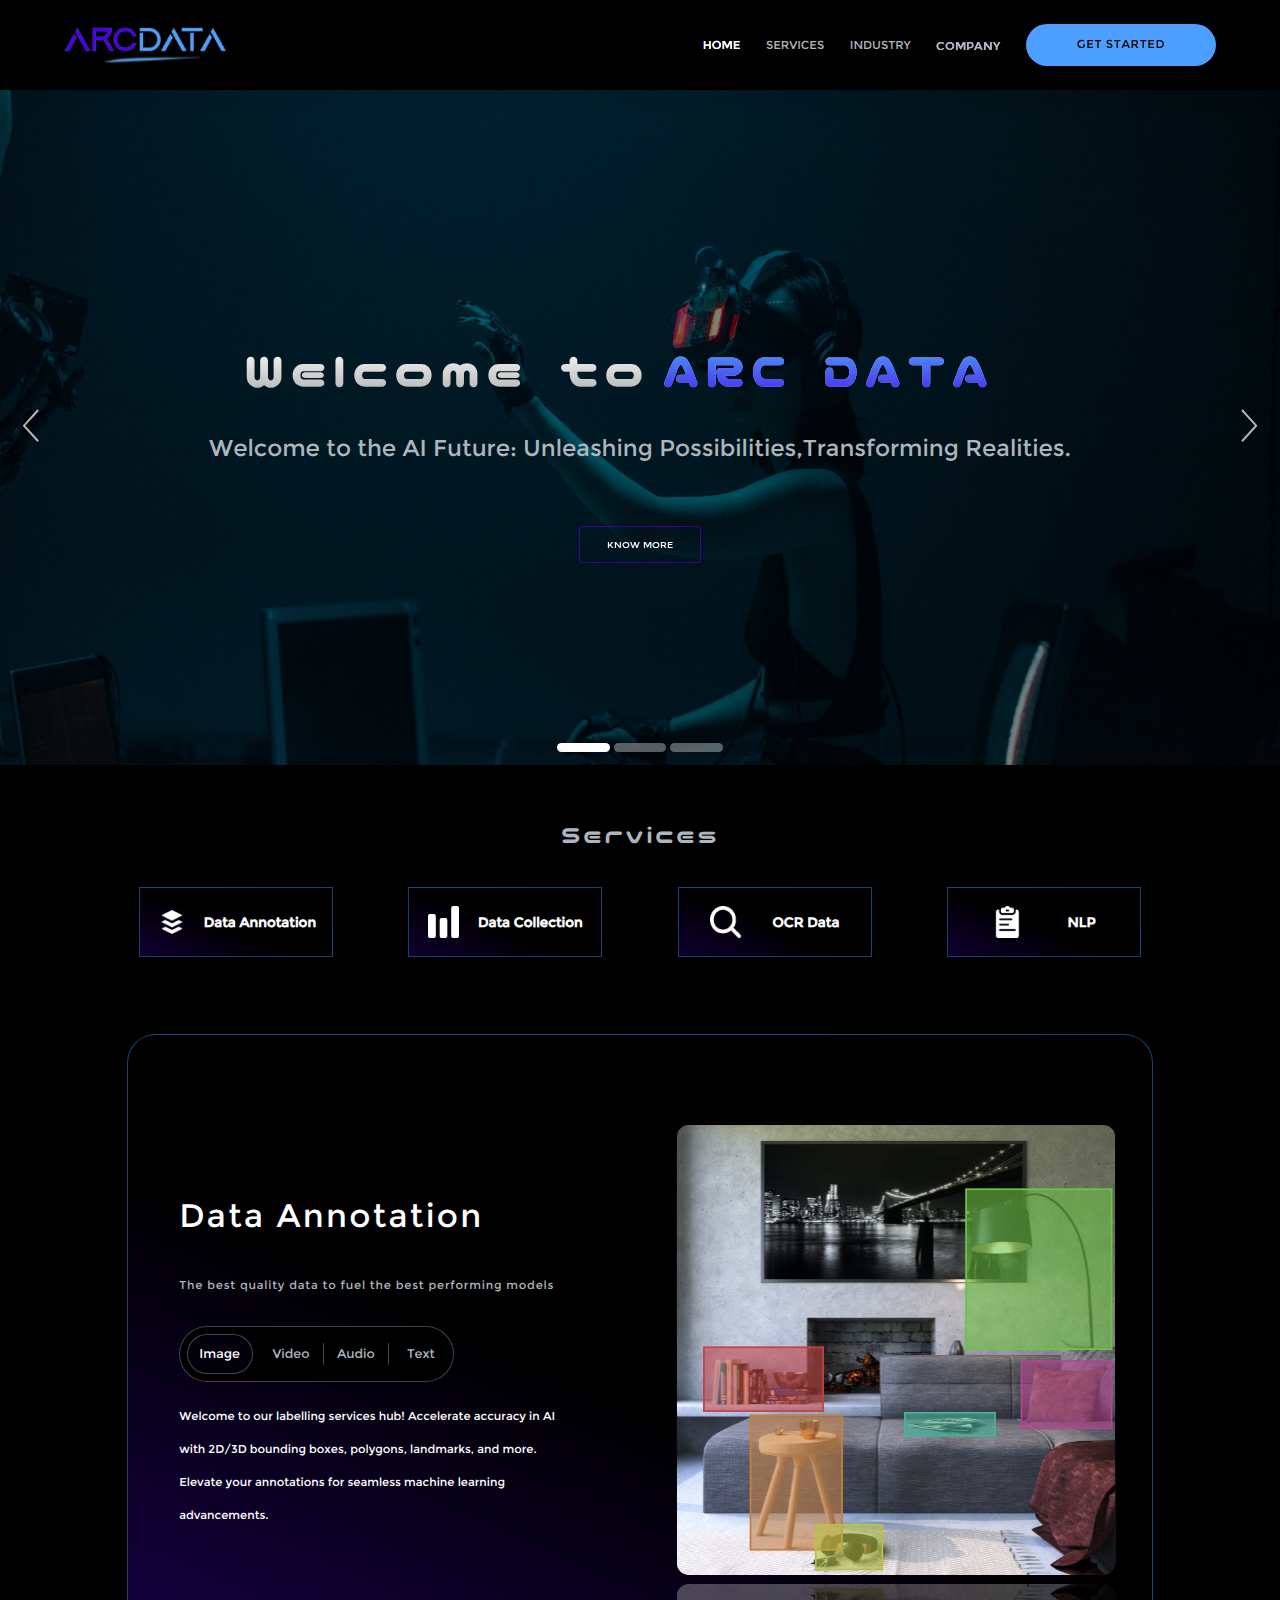
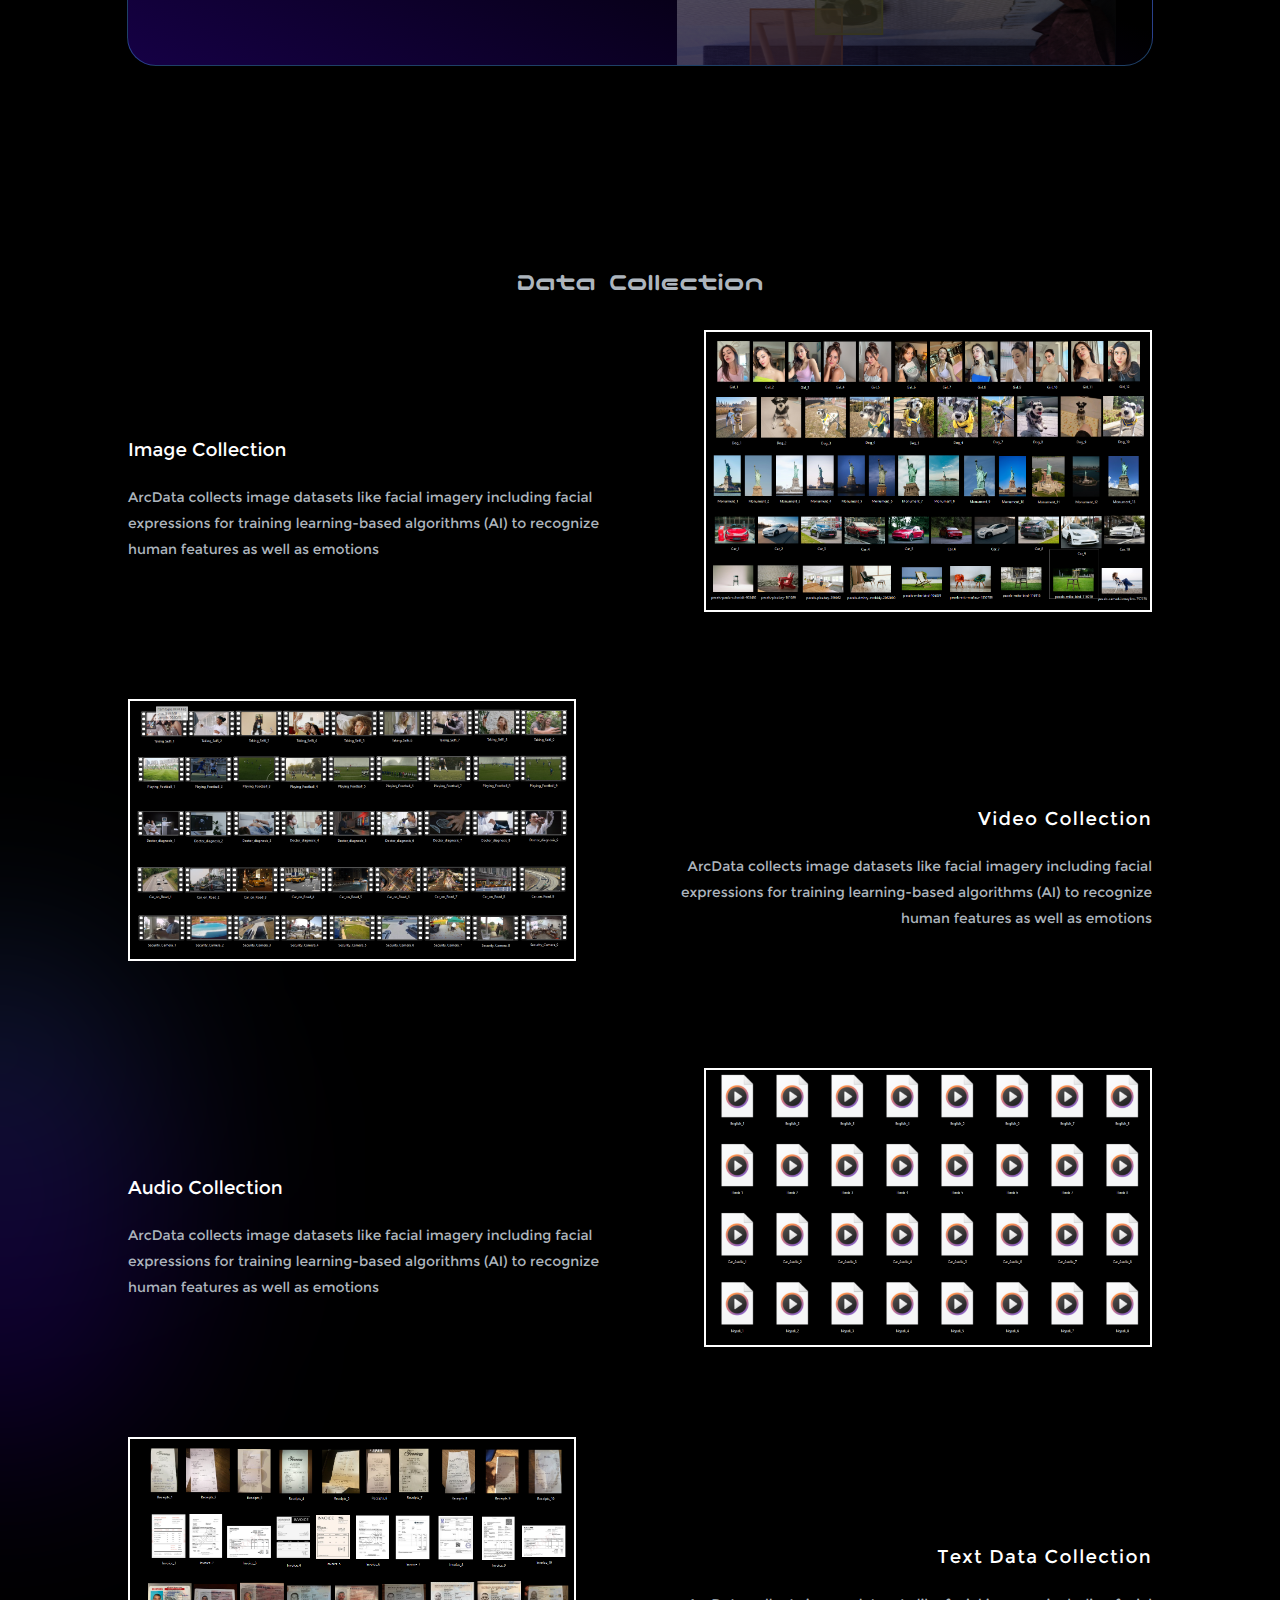
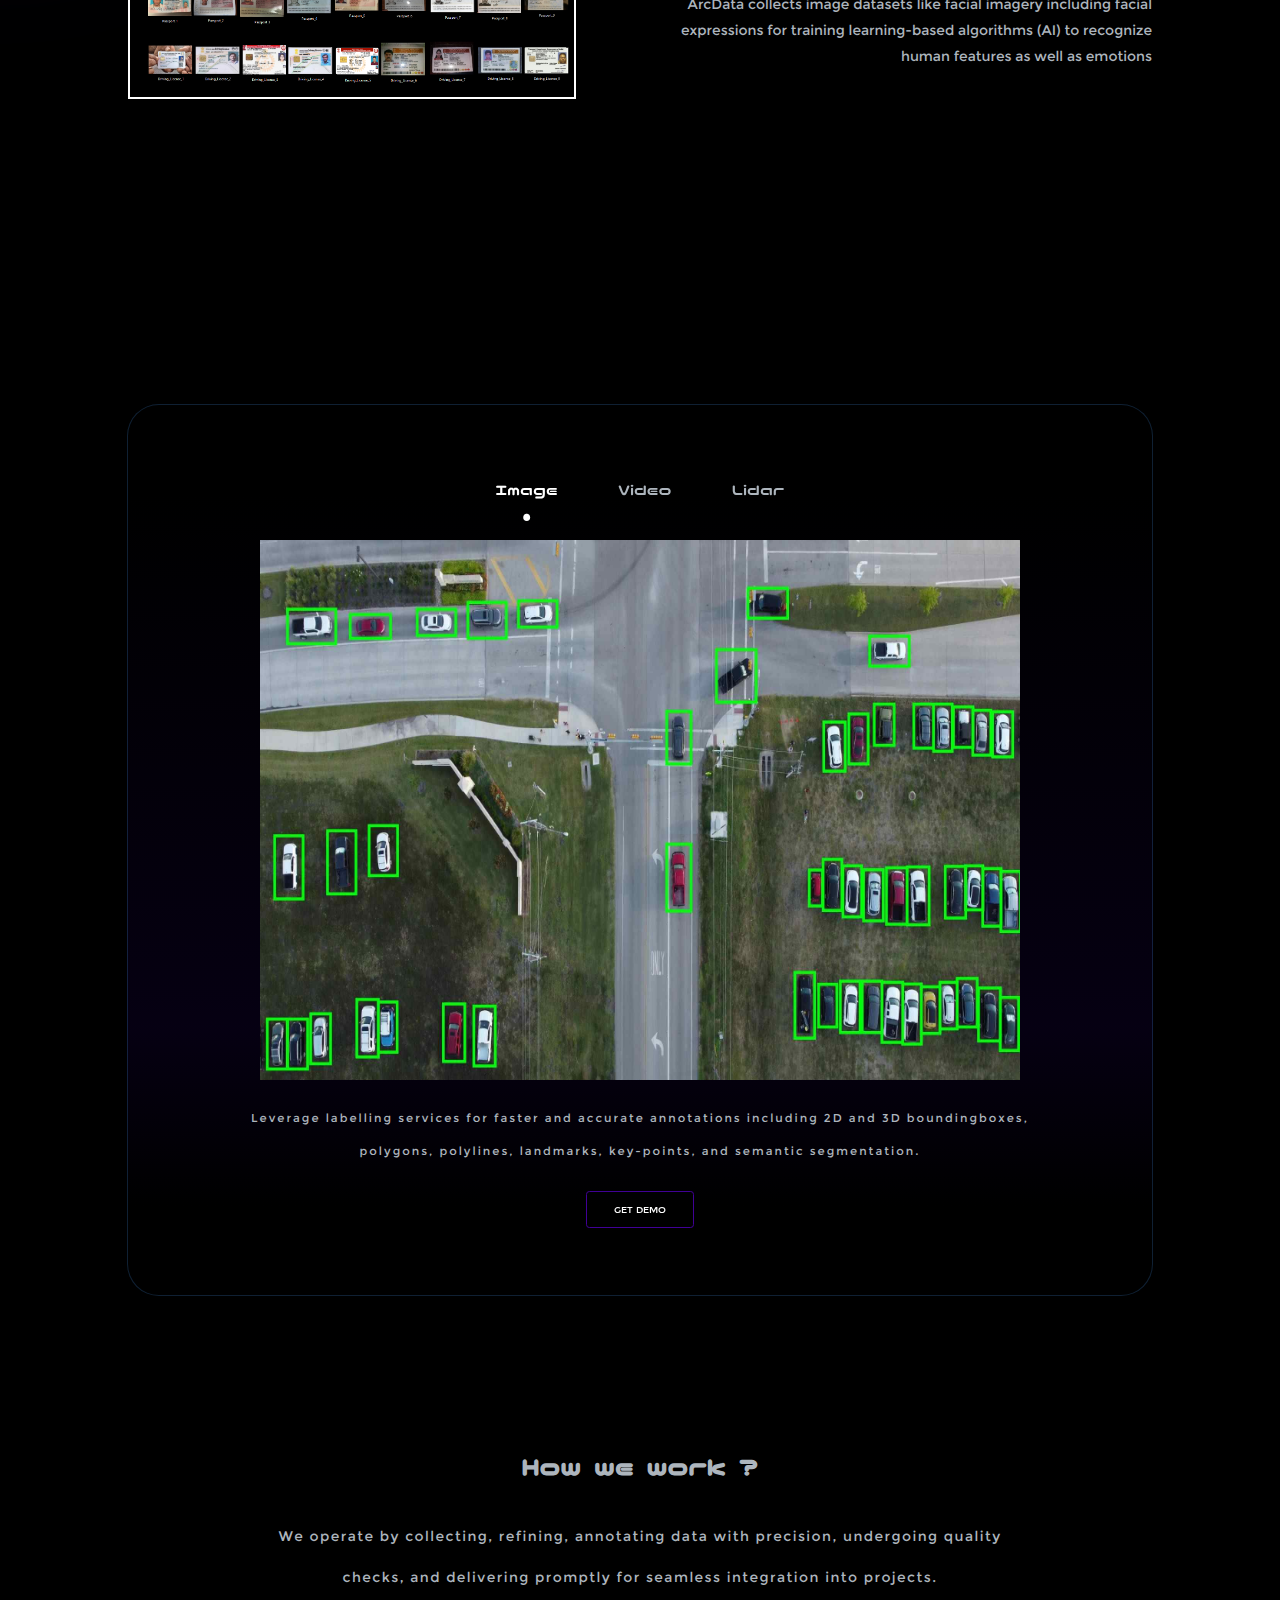
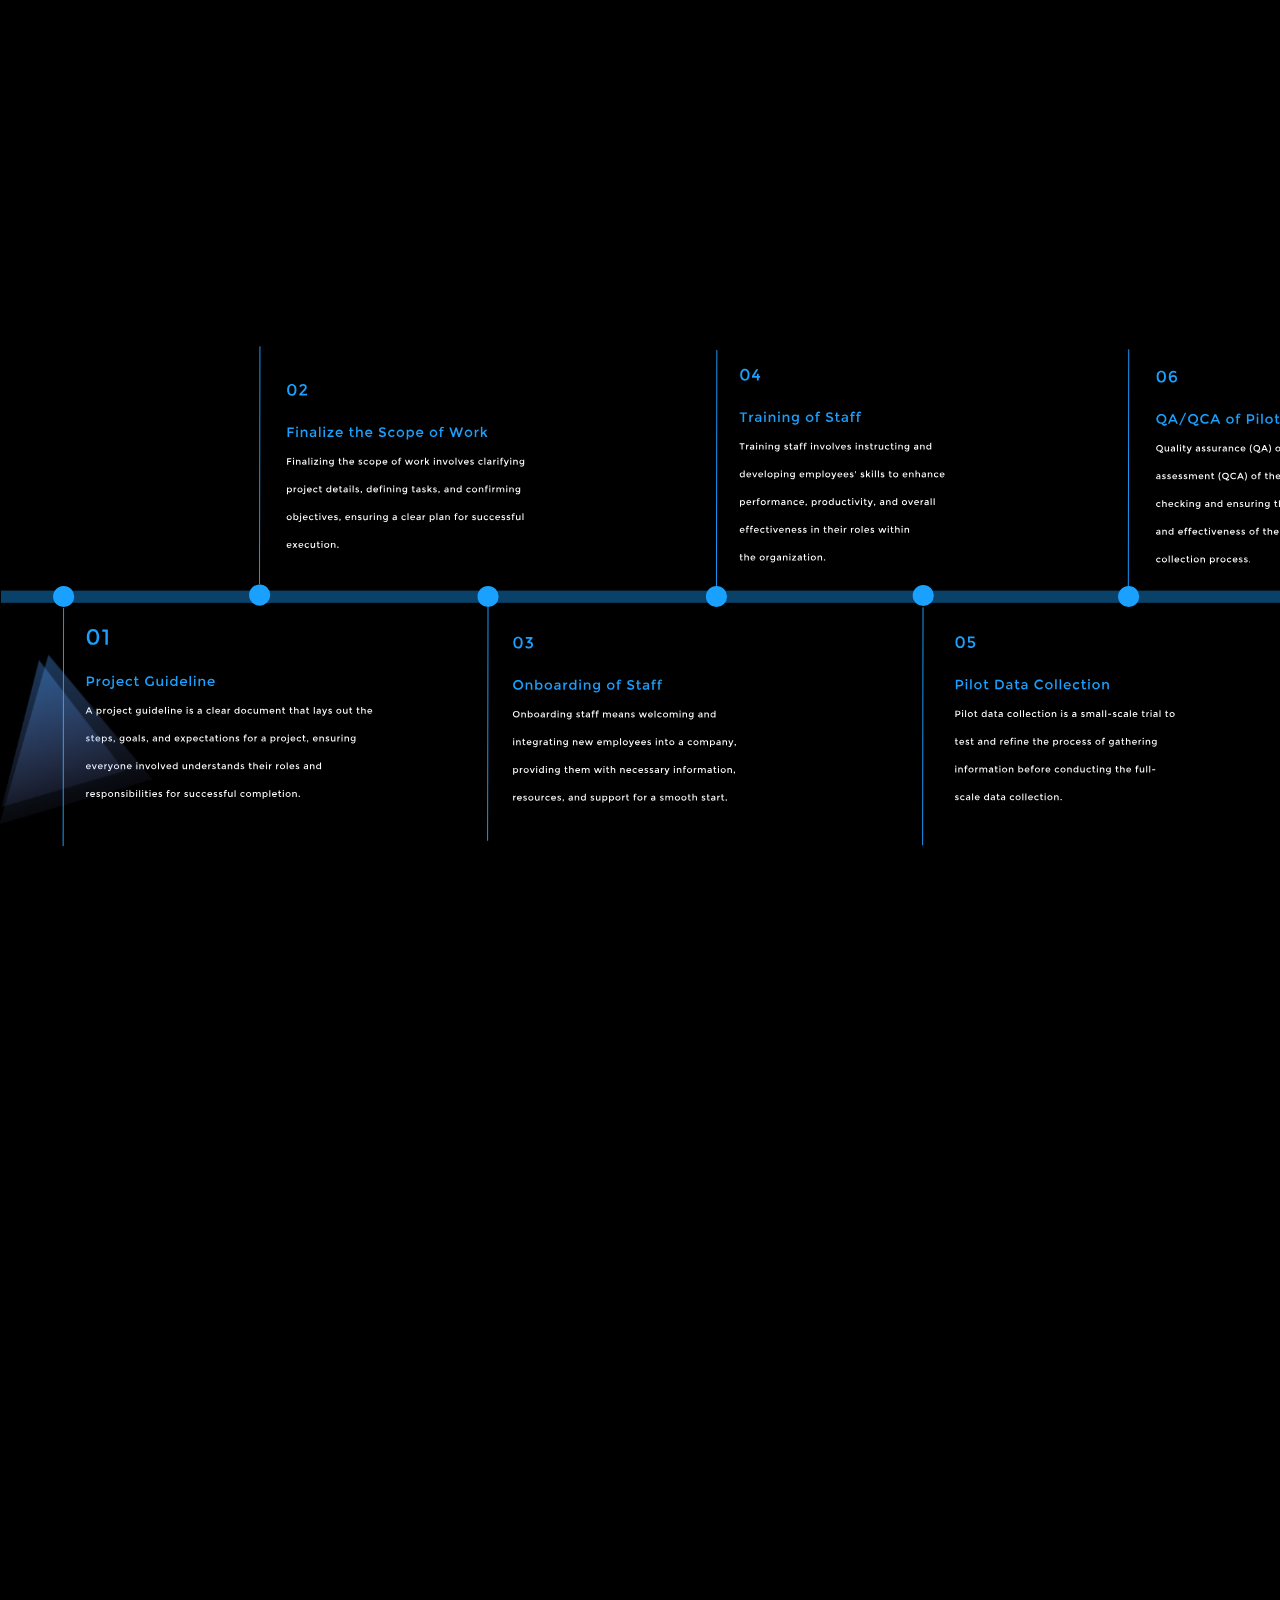
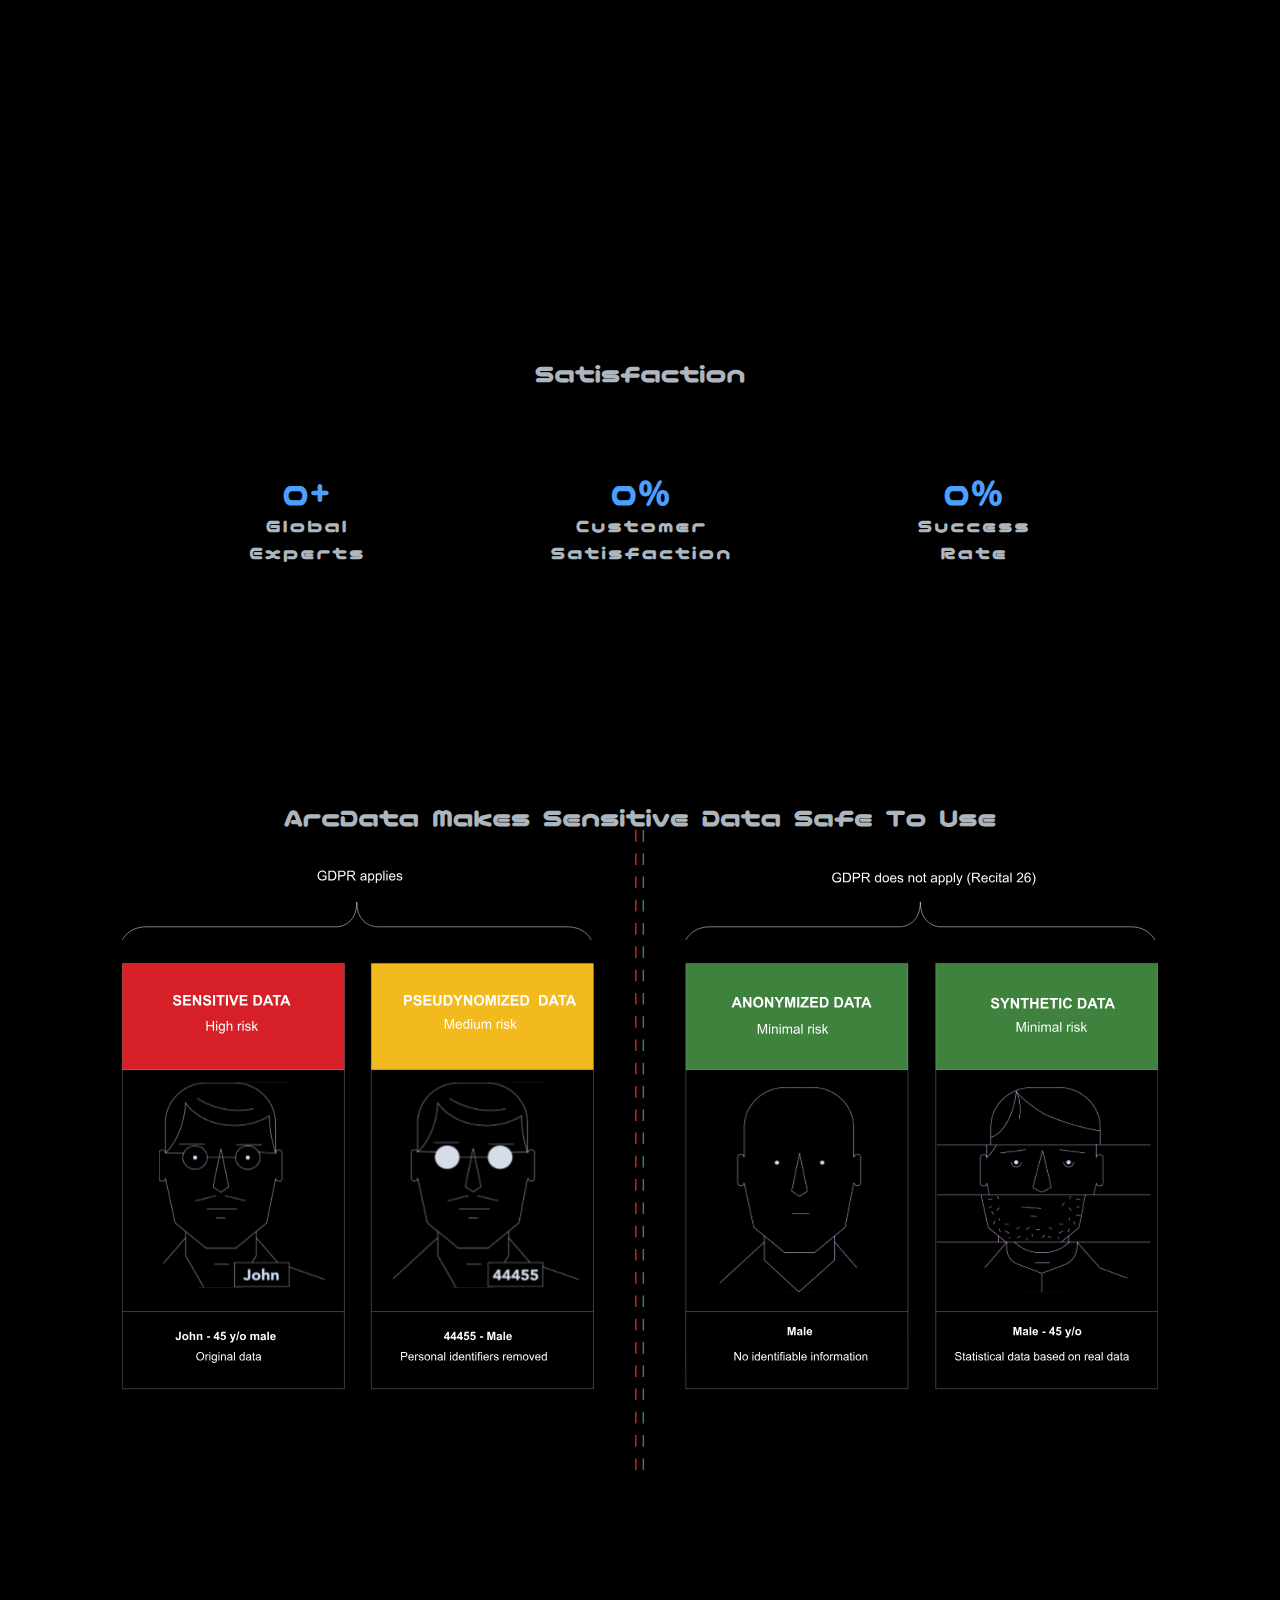
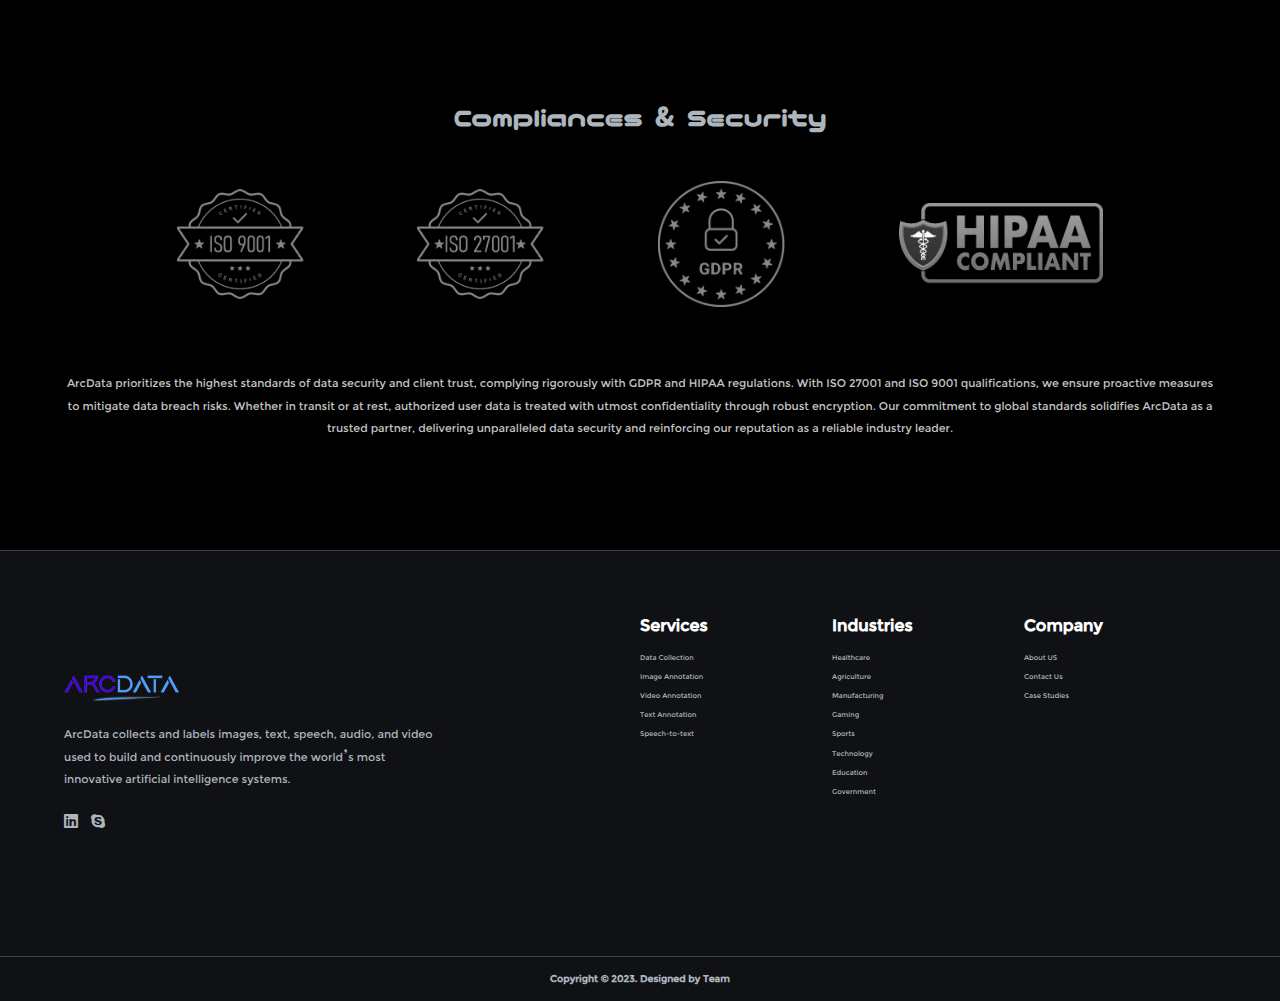
==== commit b38cd4bc: "my first commit" ====
--- a/index.html
+++ b/index.html
@@ -27,7 +27,7 @@
         <div class="navnav">
             <img src="./assests/logo.png" alt="logo" onclick="window.open('./index.html')">
             <div class="navlinks">
-                <a class="undies" href="#">HOME</a>
+                <a class="undies undies-active" href="#">HOME</a>
                 <a class="undies" href="./services.html">SERVICES</a>
                 <a class="undies" href="./industries.html">INDUSTRY</a>
                 <div class="dropdown"> 
--- a/style.css
+++ b/style.css
@@ -51,9 +51,6 @@
         0% { transform: translateZ(-50px) rotateY(0deg);}
         100% { transform: translateZ(-50px) rotateY(360deg);}
     }
-    
-    
-    
     body{
         padding: 0;
         margin: 0;
@@ -130,6 +127,11 @@
     }
     .undies:hover{
         color: #FFFFFF;
+        background-position: left;
+        background-size: 100% 100%;
+    }
+    .undies-active{
+        color: #FFFFFF !important;
         background-position: left;
         background-size: 100% 100%;
     }
